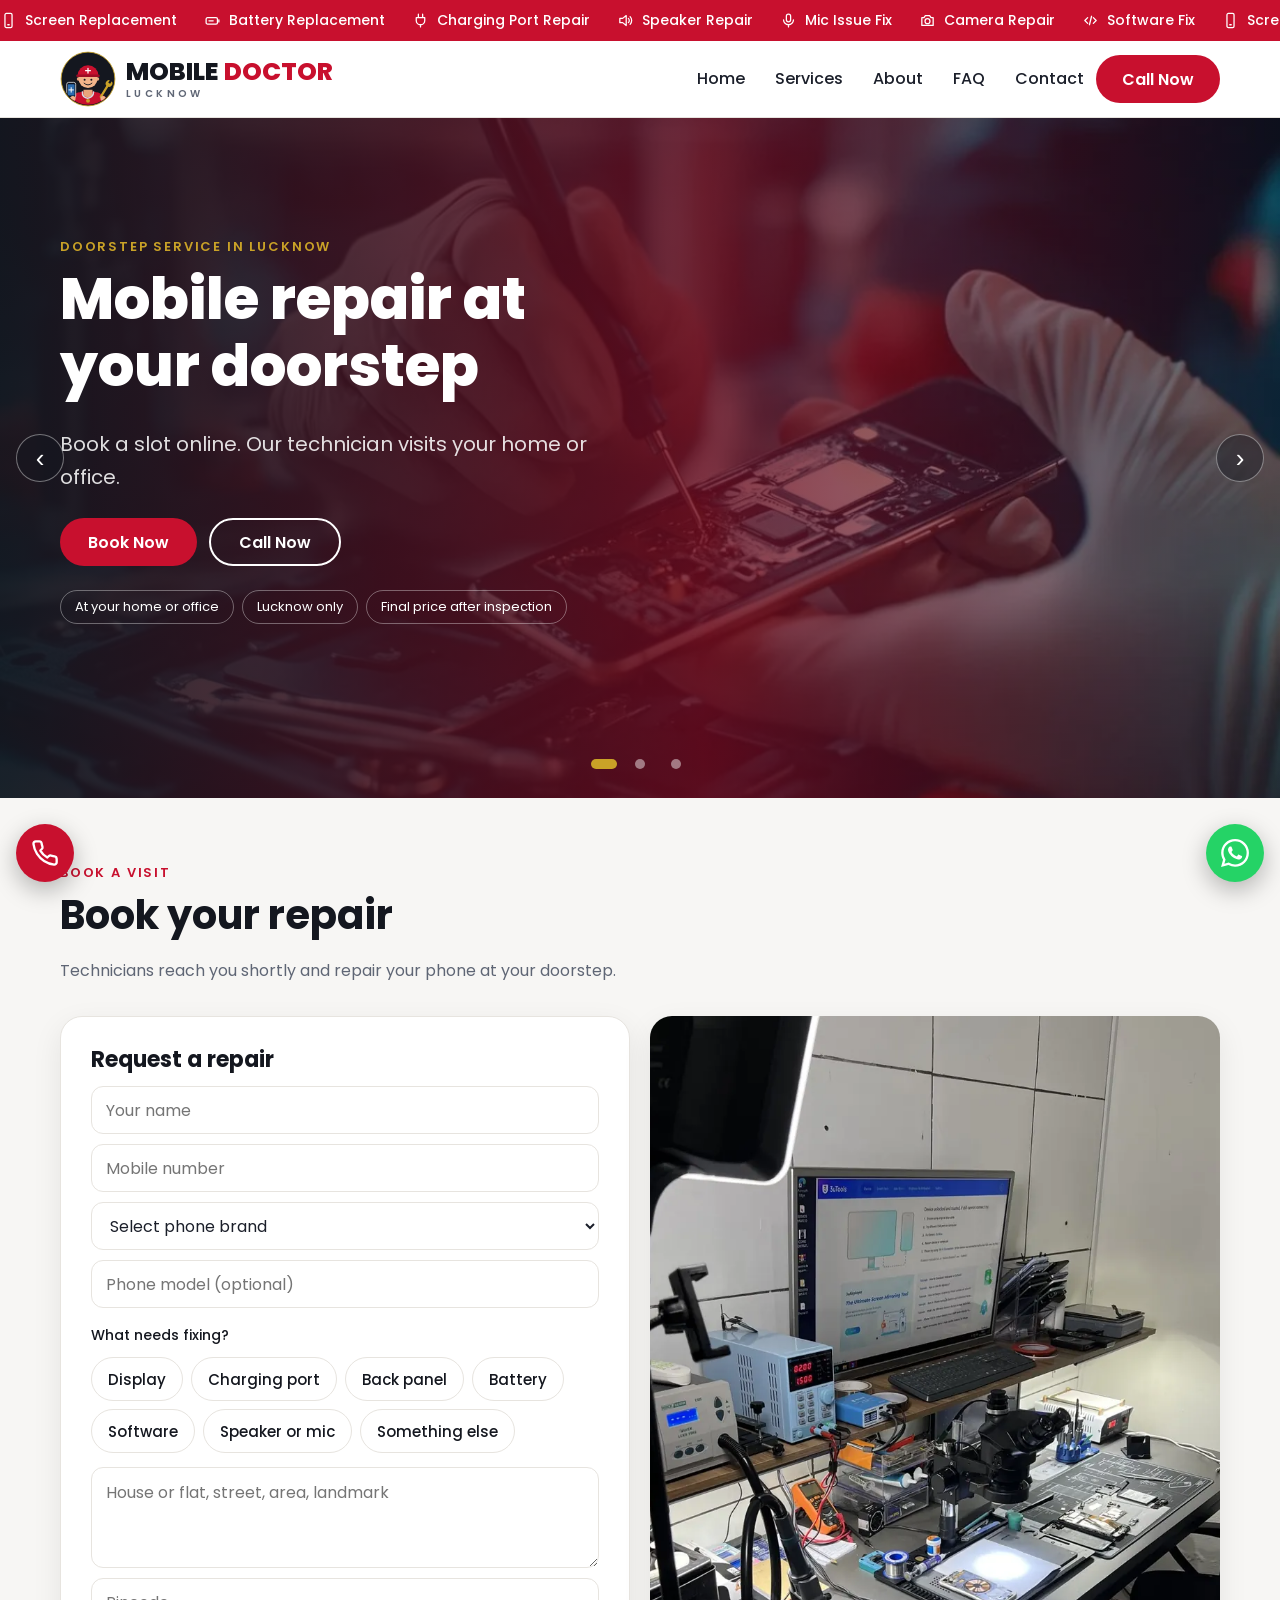
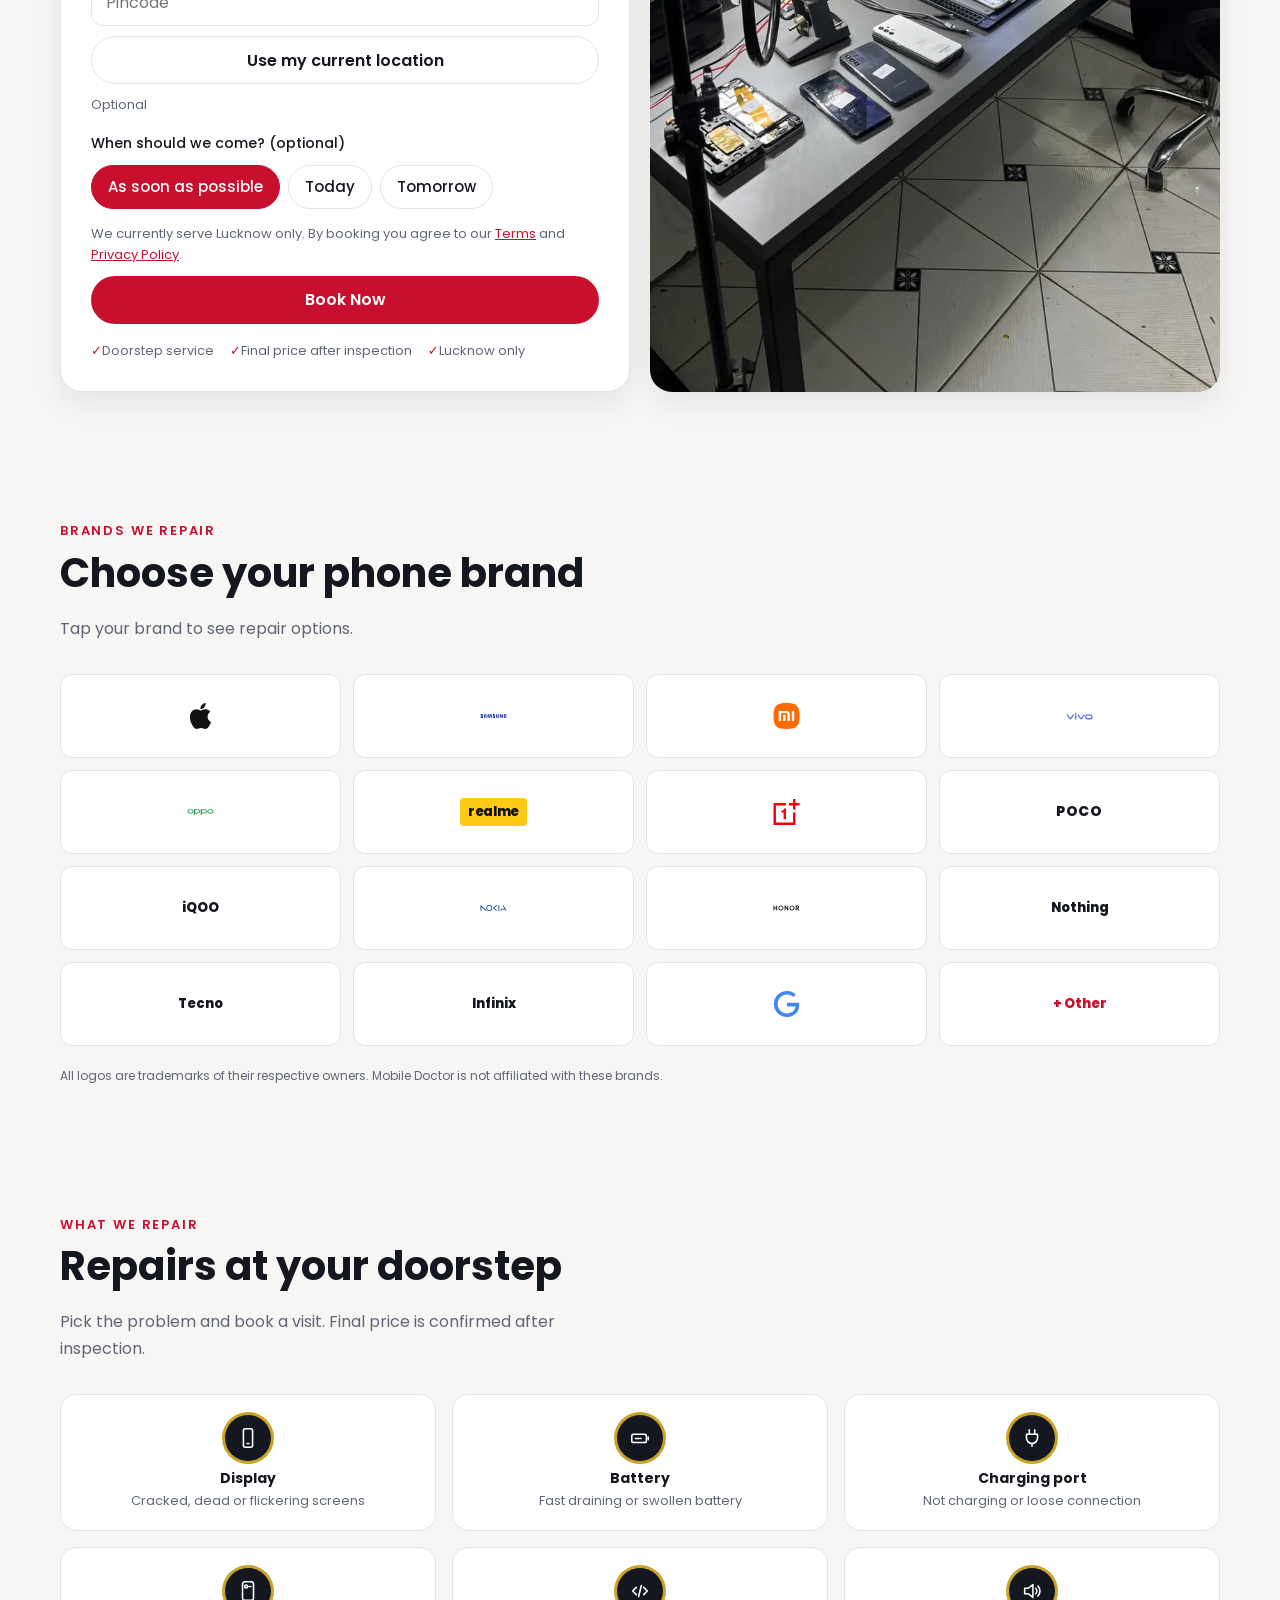
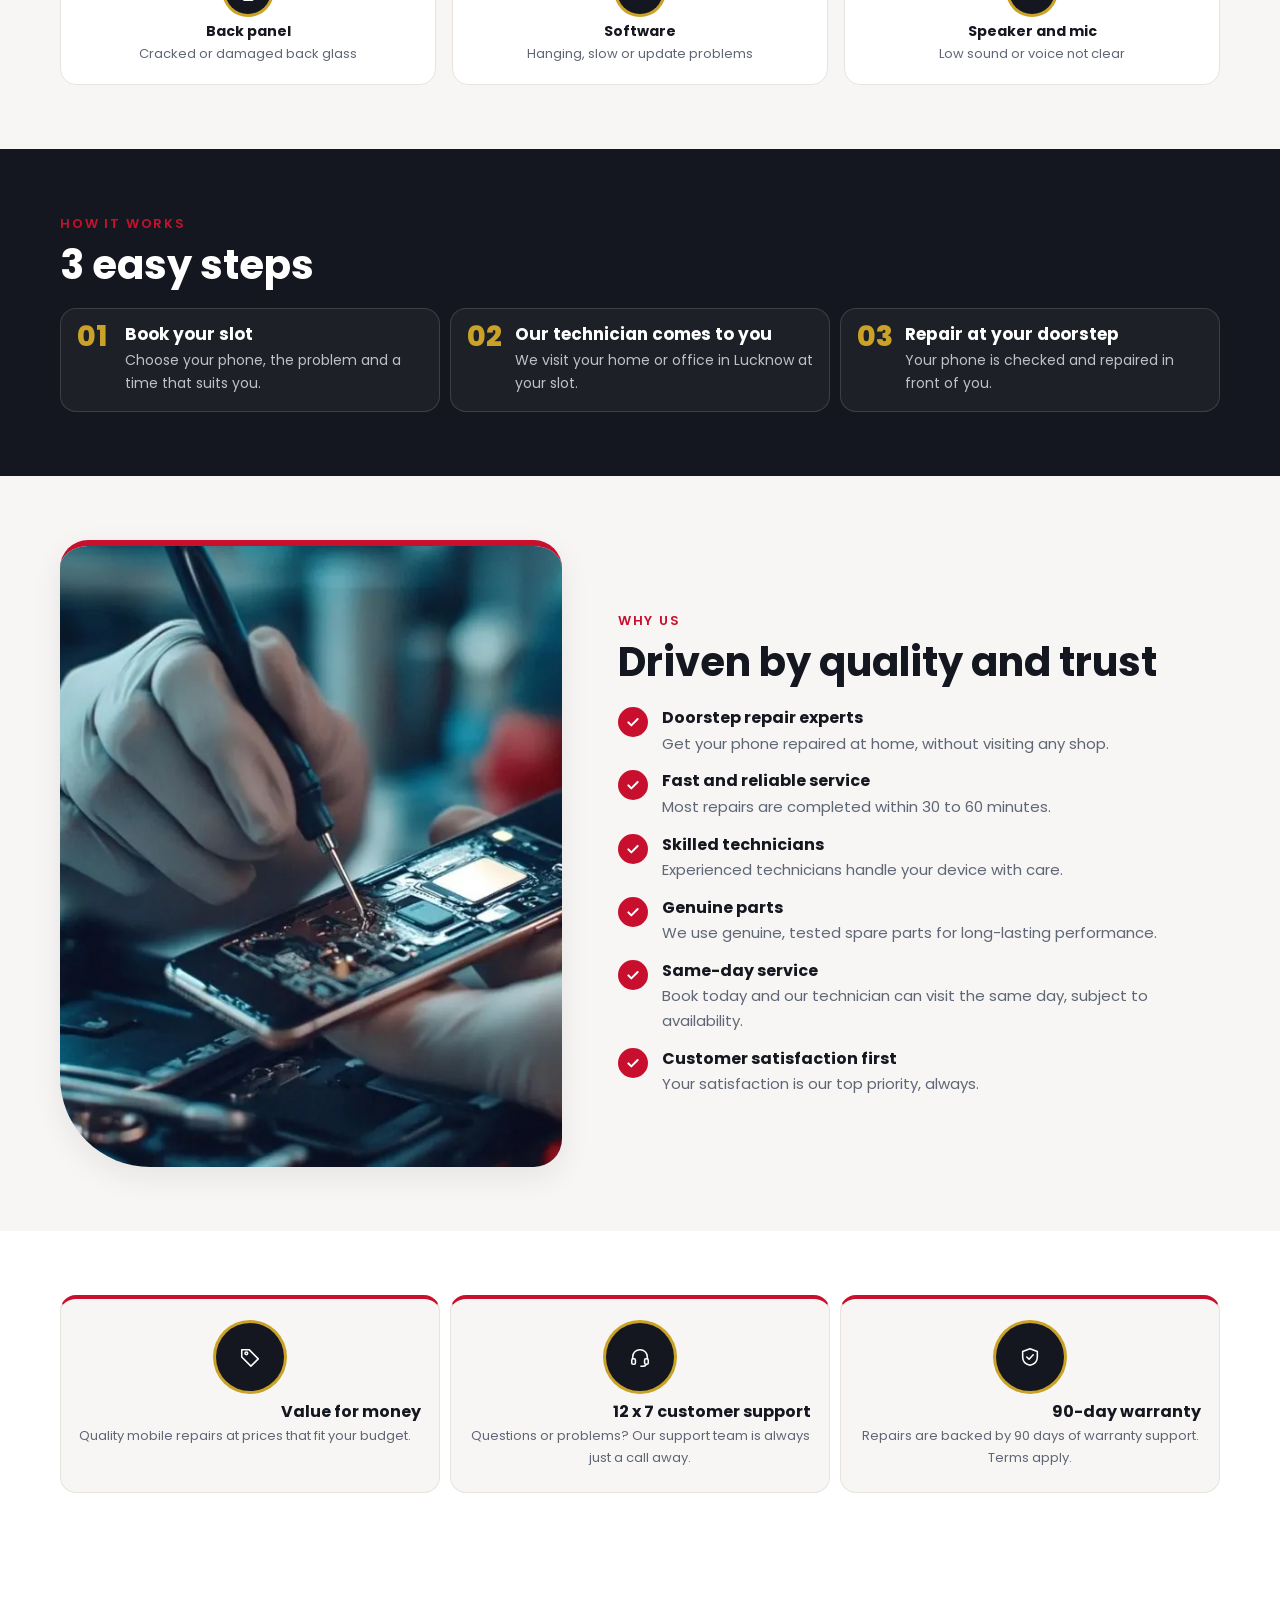
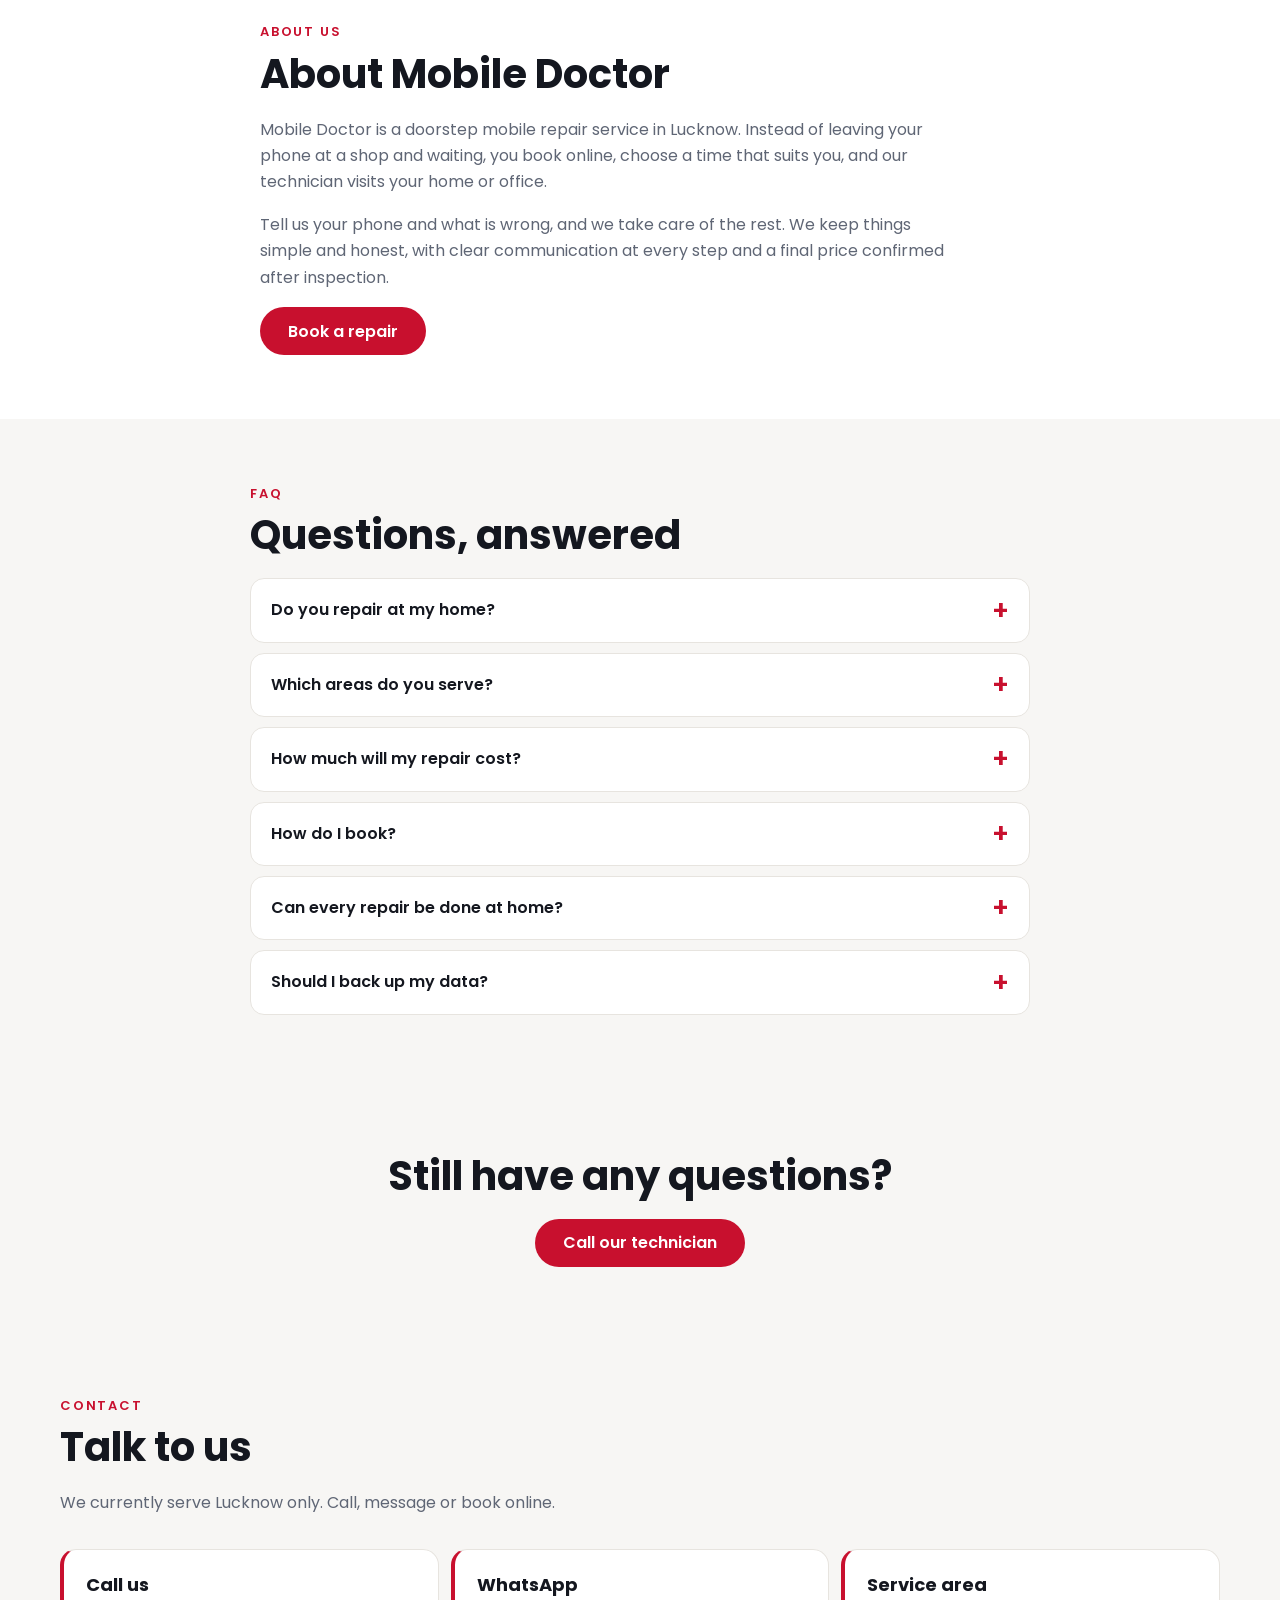
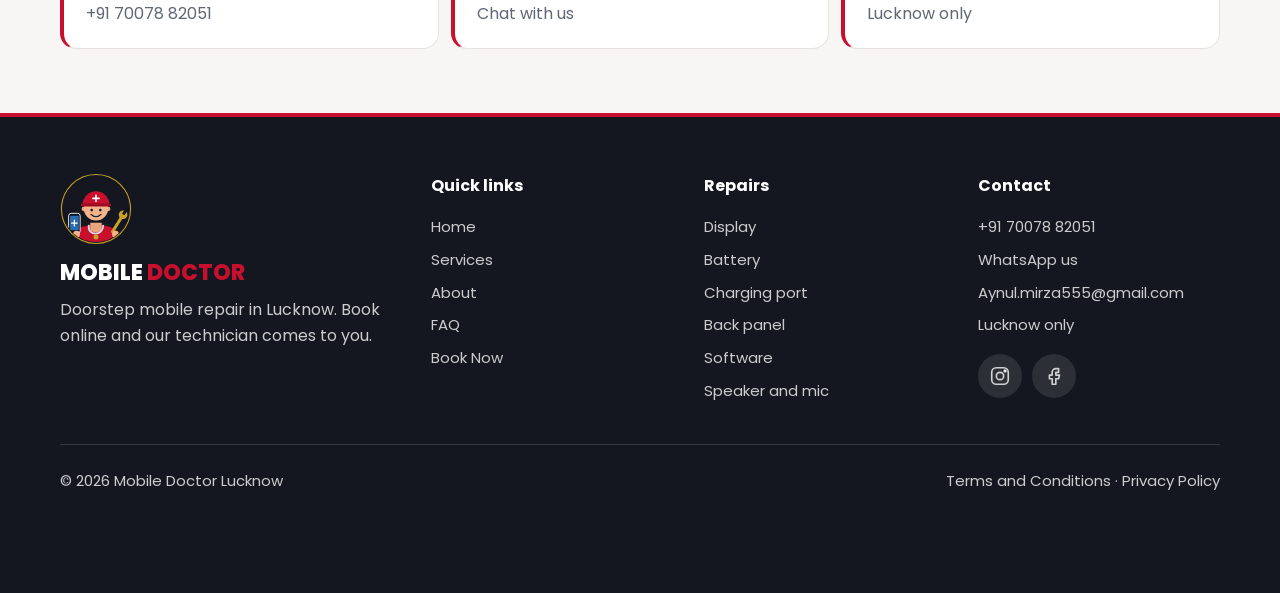
==== index.html @ 59cc9b79 "Compact professional home layout, form below hero" ====
<!doctype html>
<html lang="en">
<head>
<meta charset="utf-8">
<meta name="viewport" content="width=device-width, initial-scale=1, viewport-fit=cover">
<title>Mobile Doctor Lucknow | Doorstep Mobile Repair</title>
<meta name="description" content="Doorstep mobile repair in Lucknow. Book a technician to your home or office.">
<meta name="theme-color" content="#C8102E">
<link rel="icon" href="assets/img/favicon.svg" type="image/svg+xml">
<link rel="preconnect" href="https://fonts.googleapis.com">
<link rel="preconnect" href="https://fonts.gstatic.com" crossorigin>
<link href="https://fonts.googleapis.com/css2?family=Poppins:wght@400;500;600;700;800&display=swap" rel="stylesheet">
<link rel="stylesheet" href="assets/css/base.css">
<link rel="stylesheet" href="assets/css/header.css">
<link rel="stylesheet" href="assets/css/hero.css">
<link rel="stylesheet" href="assets/css/brands.css">
<link rel="stylesheet" href="assets/css/about.css">
<link rel="stylesheet" href="assets/css/float.css">
<link rel="stylesheet" href="assets/css/services.css">
<link rel="stylesheet" href="assets/css/ui.css">
<link rel="stylesheet" href="assets/css/more.css">
<link rel="stylesheet" href="assets/css/footer.css">
<link rel="stylesheet" href="assets/css/trust.css">
<link rel="stylesheet" href="assets/css/bookbox.css">
<link rel="stylesheet" href="assets/css/book.css">
<link rel="stylesheet" href="assets/css/compact.css">
<!--CSS-->
<script>if("scrollRestoration"in history)history.scrollRestoration="manual";</script>
</head>
<body>
<div class="progress" id="prog"></div>
<div class="ticker" aria-hidden="true"><div class="ticker-track"><!--TICKER--><span><svg viewBox="0 0 24 24" fill="none" stroke="currentColor" stroke-width="1.8" stroke-linecap="round" stroke-linejoin="round" aria-hidden="true"><rect x="7" y="2" width="10" height="20" rx="2"/><path d="M11 18h2"/></svg>Screen Replacement</span><span><svg viewBox="0 0 24 24" fill="none" stroke="currentColor" stroke-width="1.8" stroke-linecap="round" stroke-linejoin="round" aria-hidden="true"><rect x="3" y="8" width="16" height="9" rx="2"/><path d="M21 11v3M7 12.5h6"/></svg>Battery Replacement</span><span><svg viewBox="0 0 24 24" fill="none" stroke="currentColor" stroke-width="1.8" stroke-linecap="round" stroke-linejoin="round" aria-hidden="true"><path d="M9 3v5M15 3v5M6 8h12v4a6 6 0 0 1-12 0zM12 18v3"/></svg>Charging Port Repair</span><span><svg viewBox="0 0 24 24" fill="none" stroke="currentColor" stroke-width="1.8" stroke-linecap="round" stroke-linejoin="round" aria-hidden="true"><path d="M4 9v6h4l5 4V5L8 9zM16 9a4 4 0 0 1 0 6M18.5 6.5a8 8 0 0 1 0 11"/></svg>Speaker Repair</span><span><svg viewBox="0 0 24 24" fill="none" stroke="currentColor" stroke-width="1.8" stroke-linecap="round" stroke-linejoin="round" aria-hidden="true"><rect x="9" y="3" width="6" height="11" rx="3"/><path d="M5 11a7 7 0 0 0 14 0M12 18v3"/></svg>Mic Issue Fix</span><span><svg viewBox="0 0 24 24" fill="none" stroke="currentColor" stroke-width="1.8" stroke-linecap="round" stroke-linejoin="round" aria-hidden="true"><path d="M4 8h3l2-3h6l2 3h3v11H4z"/><circle cx="12" cy="13" r="3.5"/></svg>Camera Repair</span><span><svg viewBox="0 0 24 24" fill="none" stroke="currentColor" stroke-width="1.8" stroke-linecap="round" stroke-linejoin="round" aria-hidden="true"><path d="M8 8l-4 4 4 4M16 8l4 4-4 4M13.5 6l-3 12"/></svg>Software Fix</span><span><svg viewBox="0 0 24 24" fill="none" stroke="currentColor" stroke-width="1.8" stroke-linecap="round" stroke-linejoin="round" aria-hidden="true"><rect x="7" y="2" width="10" height="20" rx="2"/><path d="M11 18h2"/></svg>Screen Replacement</span><span><svg viewBox="0 0 24 24" fill="none" stroke="currentColor" stroke-width="1.8" stroke-linecap="round" stroke-linejoin="round" aria-hidden="true"><rect x="3" y="8" width="16" height="9" rx="2"/><path d="M21 11v3M7 12.5h6"/></svg>Battery Replacement</span><span><svg viewBox="0 0 24 24" fill="none" stroke="currentColor" stroke-width="1.8" stroke-linecap="round" stroke-linejoin="round" aria-hidden="true"><path d="M9 3v5M15 3v5M6 8h12v4a6 6 0 0 1-12 0zM12 18v3"/></svg>Charging Port Repair</span><span><svg viewBox="0 0 24 24" fill="none" stroke="currentColor" stroke-width="1.8" stroke-linecap="round" stroke-linejoin="round" aria-hidden="true"><path d="M4 9v6h4l5 4V5L8 9zM16 9a4 4 0 0 1 0 6M18.5 6.5a8 8 0 0 1 0 11"/></svg>Speaker Repair</span><span><svg viewBox="0 0 24 24" fill="none" stroke="currentColor" stroke-width="1.8" stroke-linecap="round" stroke-linejoin="round" aria-hidden="true"><rect x="9" y="3" width="6" height="11" rx="3"/><path d="M5 11a7 7 0 0 0 14 0M12 18v3"/></svg>Mic Issue Fix</span><span><svg viewBox="0 0 24 24" fill="none" stroke="currentColor" stroke-width="1.8" stroke-linecap="round" stroke-linejoin="round" aria-hidden="true"><path d="M4 8h3l2-3h6l2 3h3v11H4z"/><circle cx="12" cy="13" r="3.5"/></svg>Camera Repair</span><span><svg viewBox="0 0 24 24" fill="none" stroke="currentColor" stroke-width="1.8" stroke-linecap="round" stroke-linejoin="round" aria-hidden="true"><path d="M8 8l-4 4 4 4M16 8l4 4-4 4M13.5 6l-3 12"/></svg>Software Fix</span><!--/TICKER--></div></div>
<header class="site-header"><div class="container bar">
<div class="brand"><button class="logo-btn" id="logoBtn" aria-label="View logo"><img src="assets/img/logo.svg" alt="Mobile Doctor Lucknow logo" width="56" height="56"></button><a href="./" class="wordmark" aria-label="Mobile Doctor Lucknow home"><b>MOBILE <em>DOCTOR</em></b><small>LUCKNOW</small></a></div>
<nav id="nav" class="nav" aria-label="Main"><a href="./">Home</a><a href="#services">Services</a><a href="#about">About</a><a href="#faq">FAQ</a><a href="#contact">Contact</a></nav>
<a class="btn btn-primary call" data-call href="#">Call Now</a>
<button class="menu-btn" id="menu" aria-label="Menu" aria-expanded="false">&#9776;</button>
</div></header>
<main><section class="hero" id="hero" aria-label="Highlights"><div class="hero-track"><div class="slide"><img src="assets/img/repair-hands.webp" alt="" fetchpriority="high"><div class="container slide-copy"><span class="eyebrow">Doorstep service in Lucknow</span><h1>Mobile repair at your doorstep</h1><p>Book a slot online. Our technician visits your home or office.</p><div class="cta"><a class="btn btn-primary" href="./#book">Book Now</a><a class="btn btn-line" data-call href="#">Call Now</a></div><ul class="chips"><li>At your home or office</li><li>Lucknow only</li><li>Final price after inspection</li></ul></div></div><div class="slide"><img src="assets/img/cracked-screen.webp" alt=""><div class="container slide-copy"><span class="eyebrow">Screen and display</span><h2>Cracked screen? We come to you</h2><p>Tell us your phone and the problem, then pick a time that suits you.</p><div class="cta"><a class="btn btn-primary" href="./#book">Book Now</a><a class="btn btn-line" data-call href="#">Call Now</a></div></div></div><div class="slide"><img src="assets/img/tools-mat.webp" alt=""><div class="container slide-copy"><span class="eyebrow">Battery, charging and more</span><h2>Battery, charging port, speaker and mic</h2><p>Describe the issue and our technician will check it at your door.</p><div class="cta"><a class="btn btn-primary" href="./#book">Book Now</a><a class="btn btn-line" data-call href="#">Call Now</a></div></div></div></div><button class="hero-nav prev" aria-label="Previous">&#8249;</button><button class="hero-nav next" aria-label="Next">&#8250;</button><div class="hero-dots"></div></section>
<!--S:bookbox--><section class="section hb-sec" id="book"><div class="container"><span class="eyebrow">Book a visit</span><h2>Book your repair</h2><p class="lead">Technicians reach you shortly and repair your phone at your doorstep.</p><div class="hb"><div class="hb-form" id="bookPage"></div><img src="assets/img/tools-mat.webp" alt="Phone repair tools on a work mat" loading="lazy"></div><script type="module" src="assets/js/book.js"></script></div></section><!--/S:bookbox-->
<section class="section" id="brands"><div class="container"><span class="eyebrow">Brands we repair</span><h2>Choose your phone brand</h2><p class="lead">Tap your brand to see repair options.</p><div class="brand-grid"><a class="brand-tile" href="brand.html?b=apple" aria-label="Apple repair"><svg class="bl" viewBox="0 0 24 24" fill="#111111" role="img" aria-label="Apple"><path d="M12.152 6.896c-.948 0-2.415-1.078-3.96-1.04-2.04.027-3.91 1.183-4.961 3.014-2.117 3.675-.546 9.103 1.519 12.09 1.013 1.454 2.208 3.09 3.792 3.039 1.52-.065 2.09-.987 3.935-.987 1.831 0 2.35.987 3.96.948 1.637-.026 2.676-1.48 3.676-2.948 1.156-1.688 1.636-3.325 1.662-3.415-.039-.013-3.182-1.221-3.22-4.857-.026-3.04 2.48-4.494 2.597-4.559-1.429-2.09-3.623-2.324-4.39-2.376-2-.156-3.675 1.09-4.61 1.09zM15.53 3.83c.843-1.012 1.4-2.427 1.245-3.83-1.207.052-2.662.805-3.532 1.818-.78.896-1.454 2.338-1.273 3.714 1.338.104 2.715-.688 3.559-1.701"/></svg></a><a class="brand-tile" href="brand.html?b=samsung" aria-label="Samsung repair"><svg class="bl" viewBox="0 0 24 24" fill="#1428A0" role="img" aria-label="Samsung"><path d="M19.8166 10.2808l.0459 2.6934h-.023l-.7793-2.6934h-1.2837v3.3925h.8481l-.0458-2.785h.023l.8366 2.785h1.2264v-3.3925zm-16.149 0l-.6418 3.427h.9284l.4699-3.1175h.0229l.4585 3.1174h.9169l-.6304-3.4269zm5.1805 0l-.424 2.6132h-.023l-.424-2.6132H6.5788l-.0688 3.427h.8596l.023-3.0832h.0114l.573 3.0831h.8711l.5731-3.083h.023l.0228 3.083h.8596l-.0802-3.4269zm-7.2664 2.4527c.0343.0802.0229.1949.0114.2522-.0229.1146-.1031.2292-.3324.2292-.2177 0-.3438-.126-.3438-.3095v-.3323H0v.2636c0 .7679.6074.9971 1.2493.9971.6189 0 1.1346-.2178 1.2149-.7794.0458-.298.0114-.4928 0-.5616-.1605-.722-1.467-.9283-1.5588-1.3295-.0114-.0688-.0114-.1375 0-.1834.023-.1146.1032-.2292.3095-.2292.2063 0 .321.126.321.3095v.2063h.8595v-.2407c0-.745-.6762-.8596-1.1576-.8596-.6074 0-1.1117.2063-1.2034.7564-.023.149-.0344.2866.0114.4585.1376.7106 1.364.9169 1.5358 1.3524m11.152 0c.0343.0803.0228.1834.0114.2522-.023.1146-.1032.2292-.3324.2292-.2178 0-.3438-.126-.3438-.3095v-.3323h-.917v.2636c0 .7564.596.9857 1.2379.9857.6189 0 1.1232-.2063 1.2034-.7794.0459-.298.0115-.4814 0-.5616-.1375-.7106-1.4327-.9284-1.5243-1.318-.0115-.0688-.0115-.1376 0-.1835.0229-.1146.1031-.2292.3094-.2292.1948 0 .321.126.321.3095v.2063h.848v-.2407c0-.745-.6647-.8596-1.146-.8596-.6075 0-1.1004.1948-1.192.7564-.023.149-.023.2866.0114.4585.1376.7106 1.341.9054 1.513 1.3524m2.8882.4585c.2407 0 .3094-.1605.3323-.2522.0115-.0343.0115-.0917.0115-.126v-2.533h.871v2.4642c0 .0688 0 .1948-.0114.2292-.0573.6419-.5616.8482-1.192.8482-.6303 0-1.1346-.2063-1.192-.8482 0-.0344-.0114-.1604-.0114-.2292v-2.4642h.871v2.533c0 .0458 0 .0916.0115.126 0 .0917.0688.2522.3095.2522m7.1518-.0344c.2522 0 .3324-.1605.3553-.2522.0115-.0343.0115-.0917.0115-.126v-.4929h-.3553v-.5043H24v.917c0 .0687 0 .1145-.0115.2292-.0573.6303-.596.8481-1.2034.8481-.6075 0-1.1461-.2178-1.2034-.8481-.0115-.1147-.0115-.1605-.0115-.2293v-1.444c0-.0574.0115-.172.0115-.2293.0802-.6419.596-.8482 1.2034-.8482s1.1347.2063 1.2034.8482c.0115.1031.0115.2292.0115.2292v.1146h-.8596v-.1948s0-.0803-.0115-.1261c-.0114-.0802-.0802-.2521-.3438-.2521-.2521 0-.321.1604-.3438.2521-.0115.0458-.0115.1032-.0115.1605v1.5702c0 .0458 0 .0916.0115.126 0 .0917.0917.2522.3323.2522"/></svg></a><a class="brand-tile" href="brand.html?b=xiaomi" aria-label="Xiaomi / Redmi repair"><svg class="bl" viewBox="0 0 24 24" fill="#FF6900" role="img" aria-label="Xiaomi / Redmi"><path d="M12 0C8.016 0 4.756.255 2.493 2.516.23 4.776 0 8.033 0 12.012c0 3.98.23 7.235 2.494 9.497C4.757 23.77 8.017 24 12 24c3.983 0 7.243-.23 9.506-2.491C23.77 19.247 24 15.99 24 12.012c0-3.984-.233-7.243-2.502-9.504C19.234.252 15.978 0 12 0zM4.906 7.405h5.624c1.47 0 3.007.068 3.764.827.746.746.827 2.233.83 3.676v4.54a.15.15 0 0 1-.152.147h-1.947a.15.15 0 0 1-.152-.148V11.83c-.002-.806-.048-1.634-.464-2.051-.358-.36-1.026-.441-1.72-.458H7.158a.15.15 0 0 0-.151.147v6.98a.15.15 0 0 1-.152.148H4.906a.15.15 0 0 1-.15-.148V7.554a.15.15 0 0 1 .15-.149zm12.131 0h1.949a.15.15 0 0 1 .15.15v8.892a.15.15 0 0 1-.15.148h-1.949a.15.15 0 0 1-.151-.148V7.554a.15.15 0 0 1 .151-.149zM8.92 10.948h2.046c.083 0 .15.066.15.147v5.352a.15.15 0 0 1-.15.148H8.92a.15.15 0 0 1-.152-.148v-5.352a.15.15 0 0 1 .152-.147Z"/></svg></a><a class="brand-tile" href="brand.html?b=vivo" aria-label="Vivo repair"><svg class="bl" viewBox="0 0 24 24" fill="#415FFF" role="img" aria-label="Vivo"><path d="M19.604 14.101c-1.159 0-1.262-.95-1.262-1.24 0-.29.103-1.242 1.262-1.242h2.062c1.16 0 1.263.951 1.263 1.242 0 .29-.104 1.24-1.263 1.24m-2.062-3.527c-2.142 0-2.333 1.752-2.333 2.287 0 .535.19 2.286 2.333 2.286h2.062c2.143 0 2.334-1.751 2.334-2.286 0-.535-.19-2.287-2.334-2.287m-5.477.107c-.286 0-.345.05-.456.213-.11.164-2.022 3.082-2.022 3.082-.06.09-.126.126-.206.126-.08 0-.145-.036-.206-.126 0 0-1.912-2.918-2.022-3.082-.11-.164-.17-.213-.456-.213h-.668c-.154 0-.224.12-.127.267l2.283 3.467c.354.521.614.732 1.196.732s.842-.21 1.196-.732l2.284-3.467c.096-.146.026-.267-.128-.267m-8.876.284c0-.203.08-.284.283-.284h.505c.203 0 .283.08.283.283v3.9c0 .202-.08.283-.283.283h-.505c-.203 0-.283-.08-.283-.283zm-1.769-.285c-.287 0-.346.05-.456.213-.11.164-2.022 3.082-2.022 3.082-.061.09-.126.126-.206.126-.08 0-.145-.036-.206-.126 0 0-1.912-2.918-2.023-3.082-.11-.164-.169-.213-.455-.213H.175c-.171 0-.224.12-.127.267l2.283 3.467c.355.521.615.732 1.197.732.582 0 .842-.21 1.196-.732l2.283-3.467c.097-.146.044-.267-.127-.267m1.055-.893c-.165-.164-.165-.295 0-.46l.351-.351c.165-.165.296-.165.46 0l.352.351c.165.165.165.296 0 .46l-.352.352c-.164.165-.295.165-.46 0z"/></svg></a><a class="brand-tile" href="brand.html?b=oppo" aria-label="Oppo repair"><svg class="bl" viewBox="0 0 24 24" fill="#1D8E4B" role="img" aria-label="Oppo"><path d="M2.85 12.786h-.001C1.639 12.774.858 12.2.858 11.321s.781-1.452 1.99-1.465c1.21.013 1.992.588 1.992 1.465s-.782 1.453-1.99 1.465zm.034-3.638h-.073C1.156 9.175 0 10.068 0 11.32s1.156 2.147 2.811 2.174h.073c1.655-.027 2.811-.921 2.811-2.174S4.54 9.175 2.885 9.148zm18.27 3.638c-1.21-.012-1.992-.587-1.992-1.465s.782-1.452 1.991-1.465c1.21.013 1.991.588 1.991 1.465s-.781 1.453-1.99 1.465zm.035-3.638h-.073c-1.655.027-2.811.92-2.811 2.173s1.156 2.147 2.81 2.174h.074C22.844 13.468 24 12.574 24 11.32s-1.156-2.146-2.811-2.173zm-6.126 3.638c-1.21-.012-1.99-.587-1.99-1.465s.78-1.452 1.99-1.465c1.21.013 1.991.588 1.991 1.465s-.781 1.453-1.99 1.465zm.036-3.638h-.073c-.789.013-1.464.222-1.955.574v-.37h-.857v5.5h.857v-1.931c.49.351 1.166.56 1.954.574h.074c1.655-.027 2.81-.921 2.81-2.174s-1.155-2.146-2.81-2.173zm-6.144 3.638c-1.21-.012-1.99-.587-1.99-1.465s.78-1.452 1.99-1.465c1.21.013 1.991.588 1.991 1.465s-.781 1.453-1.99 1.465zm.037-3.638H8.92c-.789.013-1.464.222-1.955.574v-.37h-.856v5.5h.856v-1.931c.491.351 1.166.56 1.955.574a3.728 3.728 0 0 0 .073 0c1.655-.027 2.811-.921 2.811-2.174s-1.156-2.146-2.81-2.173z"/></svg></a><a class="brand-tile" href="brand.html?b=realme" aria-label="Realme repair"><span class="tx realme">realme</span></a><a class="brand-tile" href="brand.html?b=oneplus" aria-label="OnePlus repair"><svg class="bl" viewBox="0 0 24 24" fill="#F5010C" role="img" aria-label="OnePlus"><path d="M0 3.74V24h20.26V12.428h-2.256v9.317H2.254V5.995h9.318V3.742zM18.004 0v3.74h-3.758v2.256h3.758v3.758h2.255V5.996H24V3.74h-3.758V0zm-6.45 18.756V8.862H9.562c0 .682-.228 1.189-.577 1.504-.367.297-.91.437-1.556.437h-.245v1.625h2.133v6.31h2.237z"/></svg></a><a class="brand-tile" href="brand.html?b=poco" aria-label="POCO repair"><span class="tx poco">POCO</span></a><a class="brand-tile" href="brand.html?b=iqoo" aria-label="iQOO repair"><span class="tx">iQOO</span></a><a class="brand-tile" href="brand.html?b=nokia" aria-label="Nokia repair"><svg class="bl" viewBox="0 0 24 24" fill="#124191" role="img" aria-label="Nokia"><path d="M16.59 9.348v5.304h.796V9.348Zm-8.497-.09c-1.55 0-2.752 1.127-2.752 2.742 0 1.687 1.202 2.742 2.752 2.742 1.55 0 2.754-1.055 2.751-2.742a2.72 2.72 0 0 0-2.751-2.742ZM10.05 12c0 1.195-.876 1.987-1.957 1.987-1.082 0-1.958-.792-1.958-1.987 0-1.174.876-1.987 1.958-1.987 1.08 0 1.957.813 1.957 1.987zM0 9.176v5.476h.812v-3.619l4.218 3.79v-1.135zM11.442 12l2.952 2.652h1.184L12.622 12l2.956-2.652h-1.184ZM24 14.652h-.875l-.64-1.175h-2.898l-.64 1.175h-.875l1.06-1.958h2.937l-1.465-2.72.432-.798Z"/></svg></a><a class="brand-tile" href="brand.html?b=honor" aria-label="Honor repair"><svg class="bl" viewBox="0 0 24 24" fill="#111111" role="img" aria-label="Honor"><path d="M2.601 9.753v1.823H.807V9.753H0v4.498h.807v-1.874h1.794v1.874h.807V9.753h-.807Zm18.671.801h.898c.369 0 .667.297.667.662a.665.665 0 0 1-.667.663h-.898v-1.325Zm-.806-.801v4.498h.806v-2.002l1.68 2.002H24l-1.376-1.64a1.462 1.462 0 0 0-.444-2.858h-1.716.002Zm-7.63-.014v2.807l-1.959-2.807h-.644v4.498h.807v-2.82l1.968 2.82h.633V9.739h-.805Zm-7.532 2.26c0-.832.68-1.506 1.517-1.506A1.51 1.51 0 0 1 8.337 12c0 .832-.679 1.506-1.516 1.506-.403 0-.789-.159-1.073-.441A1.504 1.504 0 0 1 5.304 12v-.001ZM4.497 12c0 .933.566 1.774 1.434 2.132.869.357 1.868.16 2.533-.5.664-.66.863-1.653.503-2.515a2.324 2.324 0 0 0-2.146-1.425 2.316 2.316 0 0 0-2.323 2.307L4.497 12Zm11.04-.001a1.513 1.513 0 0 1 1.518-1.506c.838 0 1.516.675 1.516 1.507a1.513 1.513 0 0 1-1.518 1.506c-.402 0-.788-.159-1.072-.441a1.5 1.5 0 0 1-.444-1.066ZM14.73 12c0 .933.566 1.774 1.434 2.132.868.357 1.868.16 2.532-.5.665-.66.864-1.653.504-2.515a2.325 2.325 0 0 0-2.147-1.425 2.316 2.316 0 0 0-2.323 2.307V12Z"/></svg></a><a class="brand-tile" href="brand.html?b=nothing" aria-label="Nothing repair"><span class="tx">Nothing</span></a><a class="brand-tile" href="brand.html?b=tecno" aria-label="Tecno repair"><span class="tx">Tecno</span></a><a class="brand-tile" href="brand.html?b=infinix" aria-label="Infinix repair"><span class="tx">Infinix</span></a><a class="brand-tile" href="brand.html?b=google" aria-label="Google repair"><svg class="bl" viewBox="0 0 24 24" fill="#4285F4" role="img" aria-label="Google"><path d="M12.48 10.92v3.28h7.84c-.24 1.84-.853 3.187-1.787 4.133-1.147 1.147-2.933 2.4-6.053 2.4-4.827 0-8.6-3.893-8.6-8.72s3.773-8.72 8.6-8.72c2.6 0 4.507 1.027 5.907 2.347l2.307-2.307C18.747 1.44 16.133 0 12.48 0 5.867 0 .307 5.387.307 12s5.56 12 12.173 12c3.573 0 6.267-1.173 8.373-3.36 2.16-2.16 2.84-5.213 2.84-7.667 0-.76-.053-1.467-.173-2.053H12.48z"/></svg></a><a class="brand-tile" href="brand.html?b=other" aria-label="Other repair"><span class="tx other">+ Other</span></a></div><p class="fine">All logos are trademarks of their respective owners. Mobile Doctor is not affiliated with these brands.</p></div></section>
<!--S:services--><section class="section" id="services"><div class="container"><span class="eyebrow">What we repair</span><h2>Repairs at your doorstep</h2><p class="lead">Pick the problem and book a visit. Final price is confirmed after inspection.</p><div class="svc-grid"><a class="svc" href="./?repair=display#book"><span class="bd"><svg viewBox="0 0 24 24" aria-hidden="true"><rect x="7" y="2" width="10" height="20" rx="2"/><path d="M11 18h2"/></svg></span><b>Display</b><small>Cracked, dead or flickering screens</small></a><a class="svc" href="./?repair=battery#book"><span class="bd"><svg viewBox="0 0 24 24" aria-hidden="true"><rect x="3" y="8" width="16" height="9" rx="2"/><path d="M21 11v3M7 12.5h6"/></svg></span><b>Battery</b><small>Fast draining or swollen battery</small></a><a class="svc" href="./?repair=charging#book"><span class="bd"><svg viewBox="0 0 24 24" aria-hidden="true"><path d="M9 3v5M15 3v5M6 8h12v4a6 6 0 0 1-12 0zM12 18v3"/></svg></span><b>Charging port</b><small>Not charging or loose connection</small></a><a class="svc" href="./?repair=back-panel#book"><span class="bd"><svg viewBox="0 0 24 24" aria-hidden="true"><rect x="6" y="2" width="12" height="20" rx="2.5"/><circle cx="10" cy="7" r="1.6"/><path d="M13 7h2"/></svg></span><b>Back panel</b><small>Cracked or damaged back glass</small></a><a class="svc" href="./?repair=software#book"><span class="bd"><svg viewBox="0 0 24 24" aria-hidden="true"><path d="M8 8l-4 4 4 4M16 8l4 4-4 4M13.5 6l-3 12"/></svg></span><b>Software</b><small>Hanging, slow or update problems</small></a><a class="svc" href="./?repair=audio#book"><span class="bd"><svg viewBox="0 0 24 24" aria-hidden="true"><path d="M4 9v6h4l5 4V5L8 9zM16 9a4 4 0 0 1 0 6M18.5 6.5a8 8 0 0 1 0 11"/></svg></span><b>Speaker and mic</b><small>Low sound or voice not clear</small></a></div></div></section><!--/S:services-->
<!--S:how--><section class="section how" id="how"><div class="container"><span class="eyebrow">How it works</span><h2>3 easy steps</h2><ol class="steps"><li><h3>Book your slot</h3><p>Choose your phone, the problem and a time that suits you.</p></li><li><h3>Our technician comes to you</h3><p>We visit your home or office in Lucknow at your slot.</p></li><li><h3>Repair at your doorstep</h3><p>Your phone is checked and repaired in front of you.</p></li></ol></div></section><!--/S:how-->
<!--S:why--><section class="section" id="why"><div class="container why-grid"><img src="assets/img/repair-hands.webp" alt="Technician repairing a smartphone" loading="lazy"><div><span class="eyebrow">Why us</span><h2>Driven by quality and trust</h2><ul class="checks"><li><span class="ck"><svg viewBox="0 0 24 24" aria-hidden="true"><path d="M5 12.5l4.5 4.5L19 7.5"/></svg></span><div><b>Doorstep repair experts</b><p>Get your phone repaired at home, without visiting any shop.</p></div></li><li><span class="ck"><svg viewBox="0 0 24 24" aria-hidden="true"><path d="M5 12.5l4.5 4.5L19 7.5"/></svg></span><div><b>Fast and reliable service</b><p>Most repairs are completed within 30 to 60 minutes.</p></div></li><li><span class="ck"><svg viewBox="0 0 24 24" aria-hidden="true"><path d="M5 12.5l4.5 4.5L19 7.5"/></svg></span><div><b>Skilled technicians</b><p>Experienced technicians handle your device with care.</p></div></li><li><span class="ck"><svg viewBox="0 0 24 24" aria-hidden="true"><path d="M5 12.5l4.5 4.5L19 7.5"/></svg></span><div><b>Genuine parts</b><p>We use genuine, tested spare parts for long-lasting performance.</p></div></li><li><span class="ck"><svg viewBox="0 0 24 24" aria-hidden="true"><path d="M5 12.5l4.5 4.5L19 7.5"/></svg></span><div><b>Same-day service</b><p>Book today and our technician can visit the same day, subject to availability.</p></div></li><li><span class="ck"><svg viewBox="0 0 24 24" aria-hidden="true"><path d="M5 12.5l4.5 4.5L19 7.5"/></svg></span><div><b>Customer satisfaction first</b><p>Your satisfaction is our top priority, always.</p></div></li></ul></div></div></section><!--/S:why-->
<!--S:vals--><section class="section vals"><div class="container val-grid"><div class="val"><span class="bd"><svg viewBox="0 0 24 24" aria-hidden="true"><path d="M3 12V4h8l10 10-8 8z"/><circle cx="8" cy="8" r="1.5"/></svg></span><b>Value for money</b><p>Quality mobile repairs at prices that fit your budget.</p></div><div class="val"><span class="bd"><svg viewBox="0 0 24 24" aria-hidden="true"><path d="M4 14v-2a8 8 0 0 1 16 0v2"/><rect x="3" y="14" width="4" height="6" rx="1.5"/><rect x="17" y="14" width="4" height="6" rx="1.5"/><path d="M19 20a4 4 0 0 1-4 2h-2"/></svg></span><b>12 x 7 customer support</b><p>Questions or problems? Our support team is always just a call away.</p></div><div class="val"><span class="bd"><svg viewBox="0 0 24 24" aria-hidden="true"><path d="M12 3l8 3v6c0 5-3.5 8-8 9-4.5-1-8-4-8-9V6z"/><path d="M8.5 12l2.5 2.5 4.5-5"/></svg></span><b>90-day warranty</b><p>Repairs are backed by 90 days of warranty support. Terms apply.</p></div></div></section><!--/S:vals-->
<section class="section about" id="about"><div class="container about-grid"><div class="about-col"><span class="eyebrow">About us</span><h2>About Mobile Doctor</h2><p>Mobile Doctor is a doorstep mobile repair service in Lucknow. Instead of leaving your phone at a shop and waiting, you book online, choose a time that suits you, and our technician visits your home or office.</p><p>Tell us your phone and what is wrong, and we take care of the rest. We keep things simple and honest, with clear communication at every step and a final price confirmed after inspection.</p><a class="btn btn-primary" href="./#book">Book a repair</a></div></div></section>
<!--S:faq--><section class="section" id="faq"><div class="container narrow"><span class="eyebrow">FAQ</span><h2>Questions, answered</h2><div class="faq"><details><summary>Do you repair at my home?</summary><p>Yes. Our technician visits your home or office in Lucknow at the time slot you choose.</p></details><details><summary>Which areas do you serve?</summary><p>We currently serve Lucknow only. Your pincode is checked when you book.</p></details><details><summary>How much will my repair cost?</summary><p>The price depends on your phone model and the problem. The final price is confirmed after inspection, before any work starts.</p></details><details><summary>How do I book?</summary><p>Tap Book Now, choose your phone, the problem, your address and a time slot. You can also call or message us on WhatsApp.</p></details><details><summary>Can every repair be done at home?</summary><p>Many repairs can be done at your doorstep. If your phone needs more work, our technician will tell you the options.</p></details><details><summary>Should I back up my data?</summary><p>Yes. We recommend backing up your phone before the visit.</p></details></div></div></section><!--/S:faq-->
<!--S:callcta--><section class="section call-sec"><div class="container"><h2>Still have any questions?</h2><a class="btn btn-primary" data-call href="#">Call our technician</a></div></section><!--/S:callcta-->
<!--S:contact--><section class="section" id="contact"><div class="container"><span class="eyebrow">Contact</span><h2>Talk to us</h2><p class="lead">We currently serve Lucknow only. Call, message or book online.</p><div class="contact-grid"><a class="contact-card" data-call href="#"><b>Call us</b><span data-phone></span></a><a class="contact-card" data-wa href="#" target="_blank" rel="noopener"><b>WhatsApp</b><span>Chat with us</span></a><div class="contact-card"><b>Service area</b><span>Lucknow only</span></div></div></div></section><!--/S:contact-->
<!--SECTIONS--></main>
<dialog id="logoDlg" class="lightbox" aria-label="Logo"><button class="lb-close" aria-label="Close">&times;</button><img src="assets/img/logo.svg" alt="Mobile Doctor Lucknow logo"></dialog>
<!--S:footer--><footer class="footer" id="footer"><div class="container foot-grid"><div class="foot-brand"><img src="assets/img/logo.svg" width="72" height="72" alt="" loading="lazy"><b>MOBILE <em>DOCTOR</em></b><p>Doorstep mobile repair in Lucknow. Book online and our technician comes to you.</p></div><div><h4>Quick links</h4><a href="./">Home</a><a href="#services">Services</a><a href="#about">About</a><a href="#faq">FAQ</a><a href="./#book">Book Now</a></div><div><h4>Repairs</h4><span>Display</span><span>Battery</span><span>Charging port</span><span>Back panel</span><span>Software</span><span>Speaker and mic</span></div><div><h4>Contact</h4><a data-call data-phone href="#"></a><a data-wa href="#" target="_blank" rel="noopener">WhatsApp us</a><a id="mailLink" href="#" hidden></a><span>Lucknow only</span><div class="soc" id="soc"></div></div></div><div class="container foot-bottom"><span id="yr"></span><span><a href="terms.html">Terms and Conditions</a> &middot; <a href="privacy.html">Privacy Policy</a></span></div></footer><!--/S:footer-->
<!--S:float--><a class="fab fab-call" data-call href="#" aria-label="Call us"><svg viewBox="0 0 24 24" aria-hidden="true"><path d="M22 16.9v3a2 2 0 0 1-2.2 2 19.8 19.8 0 0 1-8.6-3.1 19.5 19.5 0 0 1-6-6A19.8 19.8 0 0 1 2.1 4.2 2 2 0 0 1 4.1 2h3a2 2 0 0 1 2 1.7c.1 1 .4 1.9.7 2.8a2 2 0 0 1-.5 2.1L8 9.9a16 16 0 0 0 6 6l1.3-1.3a2 2 0 0 1 2.1-.4c.9.3 1.8.6 2.8.7a2 2 0 0 1 1.7 2z"/></svg></a><button class="fab fab-wa" id="waFab" aria-label="Chat on WhatsApp"><svg viewBox="0 0 24 24" aria-hidden="true"><path d="M17.472 14.382c-.297-.149-1.758-.867-2.03-.967-.273-.099-.471-.148-.67.15-.197.297-.767.966-.94 1.164-.173.199-.347.223-.644.075-.297-.15-1.255-.463-2.39-1.475-.883-.788-1.48-1.761-1.653-2.059-.173-.297-.018-.458.13-.606.134-.133.298-.347.446-.52.149-.174.198-.298.298-.497.099-.198.05-.371-.025-.52-.075-.149-.669-1.612-.916-2.207-.242-.579-.487-.5-.669-.51-.173-.008-.371-.01-.57-.01-.198 0-.52.074-.792.372-.272.297-1.04 1.016-1.04 2.479 0 1.462 1.065 2.875 1.213 3.074.149.198 2.096 3.2 5.077 4.487.709.306 1.262.489 1.694.625.712.227 1.36.195 1.871.118.571-.085 1.758-.719 2.006-1.413.248-.694.248-1.289.173-1.413-.074-.124-.272-.198-.57-.347m-5.421 7.403h-.004a9.87 9.87 0 01-5.031-1.378l-.361-.214-3.741.982.998-3.648-.235-.374a9.86 9.86 0 01-1.51-5.26c.001-5.45 4.436-9.884 9.888-9.884 2.64 0 5.122 1.03 6.988 2.898a9.825 9.825 0 012.893 6.994c-.003 5.45-4.437 9.884-9.885 9.884m8.413-18.297A11.815 11.815 0 0012.05 0C5.495 0 .16 5.335.157 11.892c0 2.096.547 4.142 1.588 5.945L.057 24l6.305-1.654a11.882 11.882 0 005.683 1.448h.005c6.554 0 11.89-5.335 11.893-11.893a11.821 11.821 0 00-3.48-8.413Z"/></svg></button><div class="wa-pop" id="waPop" hidden role="dialog" aria-label="Chat on WhatsApp"><div class="wa-head"><svg viewBox="0 0 24 24" aria-hidden="true"><path d="M17.472 14.382c-.297-.149-1.758-.867-2.03-.967-.273-.099-.471-.148-.67.15-.197.297-.767.966-.94 1.164-.173.199-.347.223-.644.075-.297-.15-1.255-.463-2.39-1.475-.883-.788-1.48-1.761-1.653-2.059-.173-.297-.018-.458.13-.606.134-.133.298-.347.446-.52.149-.174.198-.298.298-.497.099-.198.05-.371-.025-.52-.075-.149-.669-1.612-.916-2.207-.242-.579-.487-.5-.669-.51-.173-.008-.371-.01-.57-.01-.198 0-.52.074-.792.372-.272.297-1.04 1.016-1.04 2.479 0 1.462 1.065 2.875 1.213 3.074.149.198 2.096 3.2 5.077 4.487.709.306 1.262.489 1.694.625.712.227 1.36.195 1.871.118.571-.085 1.758-.719 2.006-1.413.248-.694.248-1.289.173-1.413-.074-.124-.272-.198-.57-.347m-5.421 7.403h-.004a9.87 9.87 0 01-5.031-1.378l-.361-.214-3.741.982.998-3.648-.235-.374a9.86 9.86 0 01-1.51-5.26c.001-5.45 4.436-9.884 9.888-9.884 2.64 0 5.122 1.03 6.988 2.898a9.825 9.825 0 012.893 6.994c-.003 5.45-4.437 9.884-9.885 9.884m8.413-18.297A11.815 11.815 0 0012.05 0C5.495 0 .16 5.335.157 11.892c0 2.096.547 4.142 1.588 5.945L.057 24l6.305-1.654a11.882 11.882 0 005.683 1.448h.005c6.554 0 11.89-5.335 11.893-11.893a11.821 11.821 0 00-3.48-8.413Z"/></svg><span>WhatsApp</span><button class="wa-x" aria-label="Close">&times;</button></div><div class="wa-body"><div class="wa-msg"><b>Hi, welcome to Mobile Doctor.</b><br>Tell us your phone problem and your area in Lucknow, and we will help you right away.</div><a class="wa-open" data-wa href="#" target="_blank" rel="noopener"><svg viewBox="0 0 24 24" aria-hidden="true"><path d="M17.472 14.382c-.297-.149-1.758-.867-2.03-.967-.273-.099-.471-.148-.67.15-.197.297-.767.966-.94 1.164-.173.199-.347.223-.644.075-.297-.15-1.255-.463-2.39-1.475-.883-.788-1.48-1.761-1.653-2.059-.173-.297-.018-.458.13-.606.134-.133.298-.347.446-.52.149-.174.198-.298.298-.497.099-.198.05-.371-.025-.52-.075-.149-.669-1.612-.916-2.207-.242-.579-.487-.5-.669-.51-.173-.008-.371-.01-.57-.01-.198 0-.52.074-.792.372-.272.297-1.04 1.016-1.04 2.479 0 1.462 1.065 2.875 1.213 3.074.149.198 2.096 3.2 5.077 4.487.709.306 1.262.489 1.694.625.712.227 1.36.195 1.871.118.571-.085 1.758-.719 2.006-1.413.248-.694.248-1.289.173-1.413-.074-.124-.272-.198-.57-.347m-5.421 7.403h-.004a9.87 9.87 0 01-5.031-1.378l-.361-.214-3.741.982.998-3.648-.235-.374a9.86 9.86 0 01-1.51-5.26c.001-5.45 4.436-9.884 9.888-9.884 2.64 0 5.122 1.03 6.988 2.898a9.825 9.825 0 012.893 6.994c-.003 5.45-4.437 9.884-9.885 9.884m8.413-18.297A11.815 11.815 0 0012.05 0C5.495 0 .16 5.335.157 11.892c0 2.096.547 4.142 1.588 5.945L.057 24l6.305-1.654a11.882 11.882 0 005.683 1.448h.005c6.554 0 11.89-5.335 11.893-11.893a11.821 11.821 0 00-3.48-8.413Z"/></svg>Open Chat</a></div></div><!--/S:float-->
<script type="module" src="assets/js/main.js"></script>
</body>
</html>
---- assets/css/base.css ----
:root{--primary:#C8102E;--primary-dark:#8E0A20;--ink:#14171F;--gold:#C9A227;--bg:#F7F6F4;--card:#fff;--text:#1B1F2A;--muted:#5F6675;--line:#E7E4DF;--radius:16px;--shadow:0 10px 30px rgba(20,23,31,.08);--tap:48px;--font:"Poppins",system-ui,-apple-system,"Segoe UI",Roboto,sans-serif}
*,*::before,*::after{box-sizing:border-box}
html{scroll-behavior:smooth;-webkit-text-size-adjust:100%}
body{margin:0;font:400 16px/1.65 var(--font);color:var(--text);background:var(--bg)}
img,svg{max-width:100%;display:block}
a{color:inherit;text-decoration:none}
h1,h2,h3{margin:0 0 .5em;line-height:1.15;color:var(--ink)}
h2{font-size:clamp(26px,4.5vw,40px);font-weight:700}
.container{width:min(100% - 32px,1160px);margin-inline:auto}
.section{padding-block:clamp(48px,8vw,96px)}
.eyebrow{display:block;color:var(--primary);font-weight:600;letter-spacing:.14em;font-size:13px;text-transform:uppercase;margin-bottom:8px}
.lead{color:var(--muted);max-width:56ch;margin:0 0 32px}
.btn{display:inline-flex;align-items:center;justify-content:center;min-height:var(--tap);padding:0 28px;border:0;border-radius:999px;font:600 16px var(--font);cursor:pointer;transition:transform .15s,background .15s}
.btn:hover{transform:translateY(-1px)}
.btn-primary{background:var(--primary);color:#fff}
.btn-primary:hover{background:var(--primary-dark)}
.btn-light{background:#fff;color:var(--ink)}
.btn-line{border:2px solid currentColor;background:transparent}
:focus-visible{outline:3px solid var(--gold);outline-offset:2px}
@media (prefers-reduced-motion:reduce){*{animation:none!important;transition:none!important;scroll-behavior:auto!important}}
---- assets/css/header.css ----
.ticker{background:var(--primary);color:#fff;overflow:hidden;white-space:nowrap;font-size:14px;font-weight:500;padding-top:env(safe-area-inset-top)}
.ticker-track{display:inline-flex;animation:tick 45s linear infinite;padding:9px 0}
.ticker-track span{display:inline-flex;align-items:center;gap:8px;padding-right:44px}
.ticker-track svg{width:17px;height:17px;flex:none}
@keyframes tick{to{transform:translateX(-50%)}}
.site-header{position:sticky;top:0;z-index:50;background:rgba(255,255,255,.96);backdrop-filter:blur(8px);border-bottom:1px solid var(--line)}
.bar{display:flex;align-items:center;gap:12px;min-height:76px}
.brand{display:flex;align-items:center;gap:10px;margin-right:auto}
.brand img{width:56px;height:56px}
.wordmark{display:flex;flex-direction:column;line-height:1}
.wordmark b{font-size:clamp(17px,5vw,25px);font-weight:800;color:var(--ink)}
.wordmark em{font-style:normal;color:var(--primary)}
.wordmark small{font-size:10px;letter-spacing:.34em;color:var(--muted);font-weight:600;margin-top:5px}
.nav{display:none;position:absolute;left:0;right:0;top:100%;background:#fff;padding:6px 16px 14px;flex-direction:column;border-bottom:1px solid var(--line)}
.nav.open{display:flex}
.nav a{padding:13px 0;border-bottom:1px solid var(--line);font-weight:500}
.call{padding:0 18px;font-size:14px}
.menu-btn{background:none;border:0;font-size:28px;min-width:var(--tap);min-height:var(--tap);color:var(--ink)}
@media(min-width:900px){.nav{display:flex;position:static;flex-direction:row;gap:30px;padding:0;border:0}.nav a{border:0;padding:0}.nav a:hover{color:var(--primary)}.menu-btn{display:none}.call{padding:0 26px;font-size:16px}}
.logo-btn{background:none;border:0;padding:0;cursor:zoom-in;border-radius:50%;line-height:0}
.lightbox{border:0;padding:0;background:transparent;max-width:none;max-height:none;margin:auto;overflow:visible}
.lightbox::backdrop{background:rgba(20,23,31,.85);backdrop-filter:blur(6px)}
.lightbox img{width:min(86vw,440px);height:auto;filter:drop-shadow(0 20px 50px rgba(0,0,0,.5))}
.lb-close{position:absolute;top:-8px;right:-8px;width:44px;height:44px;border-radius:50%;border:0;background:#fff;color:var(--ink);font-size:28px;line-height:1;cursor:pointer;z-index:2}
---- assets/css/hero.css ----
.hero{position:relative;overflow:hidden;background:var(--ink);color:#fff}
.hero-track{display:flex;transition:transform .7s cubic-bezier(.65,0,.35,1)}
.slide{position:relative;flex:0 0 100%;display:flex;align-items:center;min-height:clamp(480px,78vh,680px);min-height:clamp(480px,78dvh,680px)}
.slide>img{position:absolute;inset:0;width:100%;height:100%;object-fit:cover}
.slide::before{content:"";position:absolute;inset:0;z-index:1;background:linear-gradient(90deg,rgba(20,23,31,.93) 0%,rgba(110,8,26,.8) 55%,rgba(20,23,31,.4) 100%)}
.slide-copy{position:relative;z-index:2;padding-block:48px 88px}
.slide .eyebrow{color:var(--gold)}
.slide h1,.slide h2{color:#fff;font-size:clamp(30px,6vw,58px);font-weight:800;max-width:16ch}
.slide p{color:rgba(255,255,255,.86);font-size:clamp(16px,2.3vw,20px);max-width:46ch;margin:0 0 24px}
.cta{display:flex;flex-wrap:wrap;gap:12px;margin-bottom:24px}
.slide .btn-line{color:#fff}
.chips{display:flex;flex-wrap:wrap;gap:8px;list-style:none;margin:0;padding:0}
.chips li{border:1px solid rgba(255,255,255,.35);border-radius:999px;padding:5px 14px;font-size:13px}
.hero-nav{display:none;position:absolute;top:50%;transform:translateY(-50%);z-index:3;width:48px;height:48px;border-radius:50%;border:1px solid rgba(255,255,255,.4);background:rgba(20,23,31,.45);color:#fff;font-size:26px;cursor:pointer}
.hero-nav.prev{left:16px}.hero-nav.next{right:16px}
.hero-dots{position:absolute;z-index:3;left:0;right:0;bottom:18px;display:flex;justify-content:center;gap:4px}
.hero-dots button{width:32px;height:32px;border:0;background:none;padding:0;cursor:pointer}
.hero-dots button::after{content:"";display:block;width:10px;height:10px;margin:auto;border-radius:50%;background:rgba(255,255,255,.45)}
.hero-dots button.on::after{background:var(--gold);width:26px;border-radius:6px}
@media(min-width:800px){.hero-nav{display:block}}
---- assets/css/brands.css ----
.brand-grid{display:grid;grid-template-columns:repeat(2,1fr);gap:12px}
.brand-tile{display:flex;align-items:center;justify-content:center;height:112px;padding:20px 24px;background:var(--card);border:1px solid var(--line);border-radius:var(--radius);transition:transform .2s,box-shadow .2s,border-color .2s}
.brand-tile:hover{transform:translateY(-3px);box-shadow:var(--shadow);border-color:var(--primary)}
.brand-tile svg{width:100%;height:56px}
.tx{font-weight:800;font-size:22px;color:var(--ink)}
.tx.realme{background:#FFC915;color:#111;padding:6px 14px;border-radius:4px;font-size:24px;letter-spacing:-.02em}
.tx.poco{letter-spacing:.06em;font-size:28px}
.tx.other{color:var(--primary);font-size:18px}
.fine{margin:20px 0 0;font-size:12px;color:var(--muted)}
@media(min-width:600px){.brand-grid{grid-template-columns:repeat(4,1fr);gap:16px}}
---- assets/css/about.css ----
.about{background:#fff}
.about-grid{display:grid;gap:40px}
.about-col p{color:var(--muted);margin:0 0 16px}
.why{padding-top:32px;border-top:3px solid var(--primary)}
.badges{list-style:none;margin:28px 0 0;padding:0;display:grid;grid-template-columns:repeat(2,1fr);gap:12px}
.badges li{display:flex;flex-direction:column;align-items:center;text-align:center;gap:4px;background:var(--bg);border:1px solid var(--line);border-radius:var(--radius);padding:20px 10px}
.bd{display:grid;place-items:center;width:68px;height:68px;border-radius:50%;background:var(--ink);box-shadow:0 0 0 3px var(--gold);margin-bottom:10px}
.bd svg{width:32px;height:32px;stroke:#fff;fill:none;stroke-width:1.7;stroke-linecap:round;stroke-linejoin:round}
.badges b{color:var(--ink);font-size:15px}
.badges small{color:var(--muted);font-size:12px;line-height:1.35}
@media(min-width:900px){.about-grid{grid-template-columns:1fr 1fr;gap:0}.about-col:first-child{padding-right:56px}.why{padding:0 0 0 56px;border-top:0;border-left:3px solid var(--primary)}.badges{grid-template-columns:repeat(4,1fr)}}
---- assets/css/float.css ----
.fab{position:fixed;bottom:calc(18px + env(safe-area-inset-bottom));z-index:60;width:58px;height:58px;border-radius:50%;display:grid;place-items:center;border:0;cursor:pointer;box-shadow:0 8px 24px rgba(0,0,0,.28);transition:transform .2s}
.fab:hover{transform:scale(1.07)}
.fab svg{width:28px;height:28px}
.fab-call{left:calc(16px + env(safe-area-inset-left));background:var(--primary)}
.fab-call svg{fill:none;stroke:#fff;stroke-width:2;stroke-linecap:round;stroke-linejoin:round}
.fab-wa{right:calc(16px + env(safe-area-inset-right));background:#25D366}
.fab-wa svg{fill:#fff}
.wa-pop{position:fixed;right:16px;bottom:calc(88px + env(safe-area-inset-bottom));z-index:61;width:min(340px,calc(100vw - 32px));background:#fff;border-radius:20px;overflow:hidden;box-shadow:0 18px 50px rgba(0,0,0,.3);animation:pop .3s ease}
.wa-pop[hidden]{display:none}
@keyframes pop{from{opacity:0;transform:translateY(12px)}}
.wa-head{background:#25D366;color:#fff;display:flex;align-items:center;gap:8px;padding:12px 14px;font-weight:700}
.wa-head svg{width:26px;height:26px;fill:#fff}
.wa-x{margin-left:auto;width:38px;height:38px;border-radius:50%;border:0;background:rgba(0,0,0,.25);color:#fff;font-size:22px;cursor:pointer}
.wa-body{background:#ECE5DD;padding:16px}
.wa-msg{background:#fff;border-radius:14px;padding:12px 14px;font-size:15px;line-height:1.5;color:#222}
.wa-open{display:flex;align-items:center;justify-content:center;gap:8px;margin:14px 0 0 auto;width:max-content;background:#25D366;color:#fff;border-radius:999px;padding:0 22px;min-height:48px;font-weight:600}
.wa-open svg{width:22px;height:22px;fill:#fff}
---- assets/css/services.css ----
.svc-grid{display:grid;grid-template-columns:repeat(2,1fr);gap:12px}
.svc{display:flex;flex-direction:column;align-items:center;text-align:center;gap:4px;background:#fff;border:1px solid var(--line);border-radius:var(--radius);padding:24px 14px;transition:transform .2s,box-shadow .2s,border-color .2s}
.svc:hover{transform:translateY(-3px);box-shadow:var(--shadow);border-color:var(--primary)}
.svc b{color:var(--ink);font-size:17px}
.svc small{color:var(--muted);font-size:13px;line-height:1.4}
.how{background:var(--ink)}
.how h2{color:#fff}
.steps{counter-reset:s;display:grid;gap:14px;list-style:none;margin:28px 0 0;padding:0}
.steps li{position:relative;border:1px solid rgba(255,255,255,.14);border-radius:var(--radius);padding:24px 22px 24px 84px;background:rgba(255,255,255,.04)}
.steps li::before{counter-increment:s;content:"0" counter(s);position:absolute;left:22px;top:20px;font-size:38px;font-weight:800;color:var(--gold);line-height:1}
.steps h3{color:#fff;font-size:20px;margin:0 0 4px}
.steps p{margin:0;color:rgba(255,255,255,.72)}
@media(min-width:700px){.svc-grid{grid-template-columns:repeat(3,1fr);gap:16px}.steps{grid-template-columns:repeat(3,1fr);gap:16px}.steps li{padding:76px 24px 28px}.steps li::before{top:22px}}
---- assets/css/ui.css ----
.progress{position:fixed;top:0;left:0;height:3px;width:0;background:linear-gradient(90deg,var(--primary),var(--gold));z-index:100}
.rv{opacity:0;transform:translateY(26px);transition:opacity .7s ease,transform .7s ease}
.rv.in{opacity:1;transform:none}
.slide>img{animation:kb 14s ease-out infinite alternate}
@keyframes kb{to{transform:scale(1.08)}}
---- assets/css/more.css ----
.qb-wrap{position:relative;z-index:5;margin-top:-44px}
.qb{display:grid;gap:10px;background:#fff;border-radius:20px;padding:20px;box-shadow:0 20px 50px rgba(20,23,31,.18)}
.qb h3{margin:0;font-size:20px}
.qb input,.qb select{min-height:var(--tap);padding:0 14px;border:1px solid var(--line);border-radius:12px;font:16px var(--font);background:#fff;color:var(--text)}
.qb input:focus,.qb select:focus{border-color:var(--primary);outline:0;box-shadow:0 0 0 3px rgba(200,16,46,.15)}
.qb-err{margin:0;color:var(--primary);font-size:14px}
.narrow{max-width:780px}
.faq details{background:#fff;border:1px solid var(--line);border-radius:14px;margin-bottom:10px;overflow:hidden}
.faq summary{cursor:pointer;list-style:none;padding:18px 54px 18px 20px;font-weight:600;color:var(--ink);position:relative;min-height:var(--tap)}
.faq summary::-webkit-details-marker{display:none}
.faq summary::after{content:"+";position:absolute;right:20px;top:50%;transform:translateY(-50%);font-size:26px;color:var(--primary);transition:transform .2s}
.faq details[open] summary::after{transform:translateY(-50%) rotate(45deg)}
.faq details[open]{border-color:var(--primary)}
.faq p{margin:0;padding:0 20px 20px;color:var(--muted)}
.contact-grid{display:grid;gap:12px}
.contact-card{display:flex;flex-direction:column;gap:2px;background:#fff;border:1px solid var(--line);border-left:4px solid var(--primary);border-radius:var(--radius);padding:20px 22px;transition:transform .2s,box-shadow .2s}
a.contact-card:hover{transform:translateY(-3px);box-shadow:var(--shadow)}
.contact-card b{color:var(--ink);font-size:18px}
.contact-card span{color:var(--muted)}
@media(min-width:900px){.qb{grid-template-columns:repeat(4,1fr) auto;align-items:center}.qb h3,.qb-err{grid-column:1/-1}.contact-grid{grid-template-columns:repeat(3,1fr)}}
---- assets/css/footer.css ----
.footer{background:var(--ink);color:rgba(255,255,255,.78);padding:56px 0 calc(96px + env(safe-area-inset-bottom));border-top:4px solid var(--primary)}
.foot-grid{display:grid;gap:32px}
.footer h4{color:#fff;margin:0 0 12px;font-size:16px}
.footer a,.footer span{display:block;padding:4px 0;font-size:15px}
.footer a:hover{color:#fff}
.foot-brand b{display:block;color:#fff;font-size:22px;font-weight:800;margin:10px 0 6px}
.foot-brand em{font-style:normal;color:var(--primary)}
.foot-brand p{margin:0;max-width:34ch}
.foot-bottom{display:flex;flex-wrap:wrap;gap:8px 24px;justify-content:space-between;margin-top:36px;padding-top:20px;border-top:1px solid rgba(255,255,255,.14);font-size:13px}
.foot-bottom a{display:inline}
@media(min-width:800px){.foot-grid{grid-template-columns:1.4fr 1fr 1fr 1fr}}
.footer [hidden]{display:none!important}
.soc{display:flex;gap:10px;margin-top:12px}
.footer .soc a{display:flex;align-items:center;justify-content:center;width:44px;height:44px;border-radius:50%;background:rgba(255,255,255,.1);padding:0}
.footer .soc a:hover{background:var(--primary);color:#fff}
.soc svg{width:22px;height:22px;fill:none;stroke:currentColor;stroke-width:1.8;stroke-linecap:round;stroke-linejoin:round}
---- assets/css/trust.css ----
.why-grid{display:grid;gap:28px;align-items:center}
.why-grid>img{width:100%;aspect-ratio:4/5;object-fit:cover;border-radius:28px 28px 28px 90px;border-top:6px solid var(--primary);box-shadow:var(--shadow)}
.checks{list-style:none;margin:0;padding:0;display:grid;gap:16px}
.checks li{display:flex;gap:14px;align-items:flex-start}
.ck{flex:none;display:grid;place-items:center;width:30px;height:30px;margin-top:2px;border-radius:50%;background:var(--primary)}
.ck svg{width:16px;height:16px;fill:none;stroke:#fff;stroke-width:3;stroke-linecap:round;stroke-linejoin:round}
.checks b{display:block;color:var(--ink)}
.checks p{margin:0;font-size:15px;color:var(--muted)}
.vals{background:#fff}
.val-grid{display:grid;gap:14px}
.val{display:flex;flex-direction:column;align-items:center;text-align:center;gap:6px;padding:28px 20px;background:var(--bg);border:1px solid var(--line);border-top:4px solid var(--primary);border-radius:var(--radius)}
.val b{font-size:19px;color:var(--ink)}
.val p{margin:0;color:var(--muted)}
.cta-band{padding:60px 0;text-align:center;color:#fff;background:linear-gradient(120deg,var(--primary-dark),var(--primary))}
.cta-band h2{color:#fff}
.cta-band p{max-width:52ch;margin:0 auto 24px;opacity:.92}
.call-sec{text-align:center}
@media(min-width:800px){.why-grid{grid-template-columns:1fr 1.2fr;gap:56px}.val-grid{grid-template-columns:repeat(3,1fr)}}
---- assets/css/bookbox.css ----
.hb{display:grid;gap:20px;align-items:stretch}
.hb-form{display:grid;gap:10px;align-content:start;padding:clamp(20px,4vw,30px);background:#fff;border:1px solid var(--line);border-radius:22px;box-shadow:var(--shadow)}
.hb-form h3{margin:0 0 4px;font-size:22px}
.hb-form input,.hb-form select{min-height:var(--tap);padding:0 14px;font:16px var(--font);color:var(--text);background:#fff;border:1px solid var(--line);border-radius:12px}
.hb-form input:focus,.hb-form select:focus{outline:0;border-color:var(--primary);box-shadow:0 0 0 3px rgba(200,16,46,.15)}
.hb-err{margin:0;font-size:14px;color:var(--primary)}
.hb-pts{display:flex;flex-wrap:wrap;gap:6px 16px;margin:6px 0 0;padding:0;list-style:none;font-size:13px;color:var(--muted)}
.hb-pts li::before{content:"\2713 ";color:var(--primary);font-weight:700}
.hb>img{width:100%;height:100%;min-height:260px;object-fit:cover;border-radius:22px;box-shadow:var(--shadow)}
@media(min-width:800px){.hb{grid-template-columns:1fr 1fr}}
.hb-form label{display:block;margin:0}
.hb-form .sr{position:absolute;width:1px;height:1px;overflow:hidden;clip:rect(0 0 0 0)}
.hb-form input,.hb-form select,.hb-form textarea{display:block;width:100%;box-sizing:border-box}
.hb-form textarea{min-height:92px;padding:12px 14px;font:16px var(--font);color:var(--text);background:#fff;border:1px solid var(--line);border-radius:12px;resize:vertical}
.hb-form textarea:focus{outline:0;border-color:var(--primary);box-shadow:0 0 0 3px rgba(200,16,46,.15)}
.hb-form .lbl{margin:6px 0 0}.hb-form .chips{margin:0 0 4px}.hb-form .note{margin:0}
.hb-form .btn{width:100%}.hb-form .btn-line{color:var(--ink);background:#fff;border:1px solid var(--line)}
---- assets/css/book.css ----
.bk{max-width:640px}
.stp{margin:0 0 8px;font-size:13px;font-weight:600;letter-spacing:.12em;text-transform:uppercase;color:var(--primary)}
.dots{display:flex;gap:6px;margin-bottom:18px}
.dots i{flex:1;height:5px;border-radius:3px;background:var(--line)}
.dots i.ok{background:var(--gold)}.dots i.now{background:var(--primary)}
.card{padding:clamp(20px,4vw,32px);background:#fff;border:1px solid var(--line);border-radius:22px;box-shadow:var(--shadow)}
.card h2{font-size:clamp(22px,4vw,28px);margin-bottom:16px}
.card label{display:block;margin-bottom:14px;font-size:14px;font-weight:500;color:var(--ink)}
.card input:not([type=checkbox]),.card select,.card textarea{display:block;width:100%;min-height:var(--tap);margin-top:6px;padding:10px 14px;font:16px var(--font);color:var(--text);background:#fff;border:1px solid var(--line);border-radius:12px}
.card input:focus,.card select:focus,.card textarea:focus{outline:0;border-color:var(--primary);box-shadow:0 0 0 3px rgba(200,16,46,.15)}
.lbl{margin:8px 0;font-size:14px;font-weight:500;color:var(--ink)}
.note{margin:6px 0 14px;font-size:13px;color:var(--muted)}
.note a,.chk a{color:var(--primary);text-decoration:underline}
.chips{display:flex;flex-wrap:wrap;gap:8px;margin-bottom:16px}
.chip{min-height:44px;padding:0 16px;font:500 15px var(--font);color:var(--ink);background:#fff;border:1px solid var(--line);border-radius:999px;cursor:pointer}
.chip.on{color:#fff;background:var(--primary);border-color:var(--primary)}
.chip:disabled{opacity:.4;text-decoration:line-through;cursor:not-allowed}
.modes{display:grid;gap:10px;margin-bottom:16px}
.mode{display:flex;flex-direction:column;gap:2px;padding:14px 16px;text-align:left;font-family:var(--font);background:#fff;border:2px solid var(--line);border-radius:14px;cursor:pointer}
.mode small{color:var(--muted)}.mode.on{border-color:var(--primary);background:#fff5f6}
.sum{display:flex;justify-content:space-between;gap:12px;padding:12px 0;border-bottom:1px solid var(--line)}
.sum small{font-size:12px;letter-spacing:.08em;text-transform:uppercase;color:var(--muted)}.sum p{margin:2px 0 0;word-break:break-word}
.edit{align-self:flex-start;min-height:36px;padding:0 6px;font:600 14px var(--font);color:var(--primary);background:none;border:0;cursor:pointer}
.chk{display:flex;gap:10px;align-items:flex-start;margin:16px 0 4px;font-weight:400}
.chk input{width:22px;height:22px;margin-top:2px;flex:none;accent-color:var(--primary)}
.hp{position:absolute;left:-9999px;width:1px;height:1px;opacity:0}
.err{margin:14px 0 0;font-size:14px;font-weight:500;color:var(--primary)}
.nav2{display:flex;justify-content:space-between;gap:12px;margin-top:18px}
.nav2 .btn-primary{margin-left:auto}
.fin{text-align:center}.fin p{margin:6px 0;color:var(--muted)}
.okc{display:grid;place-items:center;width:64px;height:64px;margin:0 auto 12px;font-size:32px;color:#fff;background:#1E8E5A;border-radius:50%}
.btn-wa{margin:18px 0 8px;color:#fff;background:#25D366}
.bkbar{display:flex;justify-content:space-between;align-items:center;margin-bottom:12px}
.bkb{min-height:44px;min-width:44px;padding:0 16px;font:600 15px var(--font);color:var(--ink);background:#fff;border:1px solid var(--line);border-radius:999px;cursor:pointer}
.bkx{padding:0;font-size:26px;line-height:1}
---- assets/css/compact.css ----
.section{padding-block:40px}
.hb-sec{scroll-margin-top:76px;padding-top:28px}
.brand-grid{grid-template-columns:repeat(4,1fr);gap:8px}
.brand-tile{height:64px;padding:8px 10px;border-radius:12px}
.brand-tile svg{height:26px}
.tx,.tx.realme,.tx.other{font-size:13px}.tx.realme{padding:3px 8px}.tx.poco{font-size:14px}
.svc{padding:14px 8px;gap:2px}.svc small{display:none}.svc b{font-size:14px}
.svc .bd{width:46px;height:46px;margin-bottom:4px}.svc .bd svg{width:22px;height:22px}
.steps{gap:10px;margin-top:18px}.steps li{padding:16px 16px 16px 64px}
.steps li::before{left:16px;top:14px;font-size:28px}.steps h3{font-size:17px}.steps p{font-size:14px}
.why-grid>img{display:none}.checks{gap:12px}
.about-grid{grid-template-columns:1fr!important;max-width:760px}
.val-grid{gap:10px}
.val{display:grid;grid-template-columns:44px 1fr;column-gap:14px;row-gap:0;text-align:left;align-items:center;padding:14px 16px}
.val .bd{grid-row:1/3;width:44px;height:44px;margin:0}.val .bd svg{width:22px;height:22px}
.val b{font-size:16px;align-self:end}.val p{font-size:13px;align-self:start}
.hb>img{display:none}
@media(min-width:800px){.section{padding-block:64px}.why-grid>img{display:block}.brand-grid{gap:12px}.brand-tile{height:84px}.svc small{display:block}.svc{padding:20px 14px}.val{display:flex;flex-direction:column;text-align:center;padding:24px 18px}.val .bd{width:68px;height:68px;margin-bottom:8px}.hb>img{display:block}}
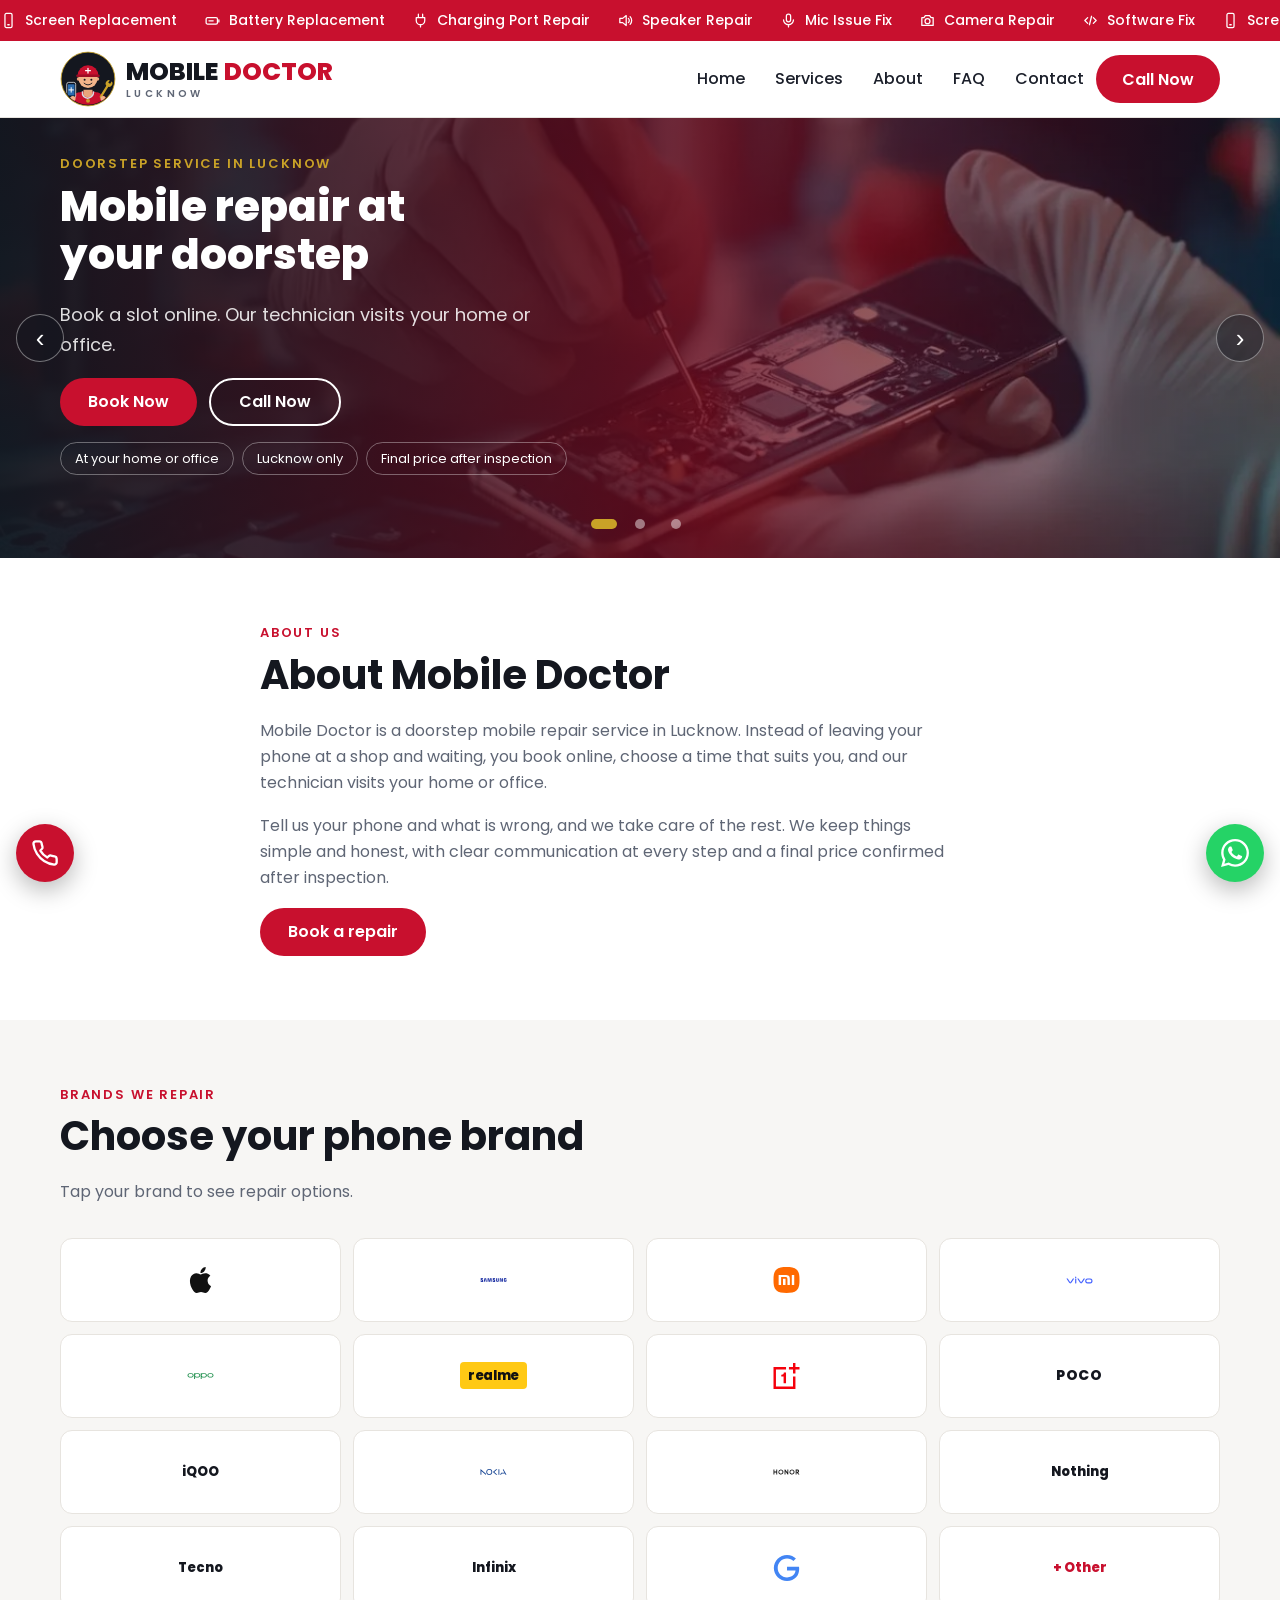
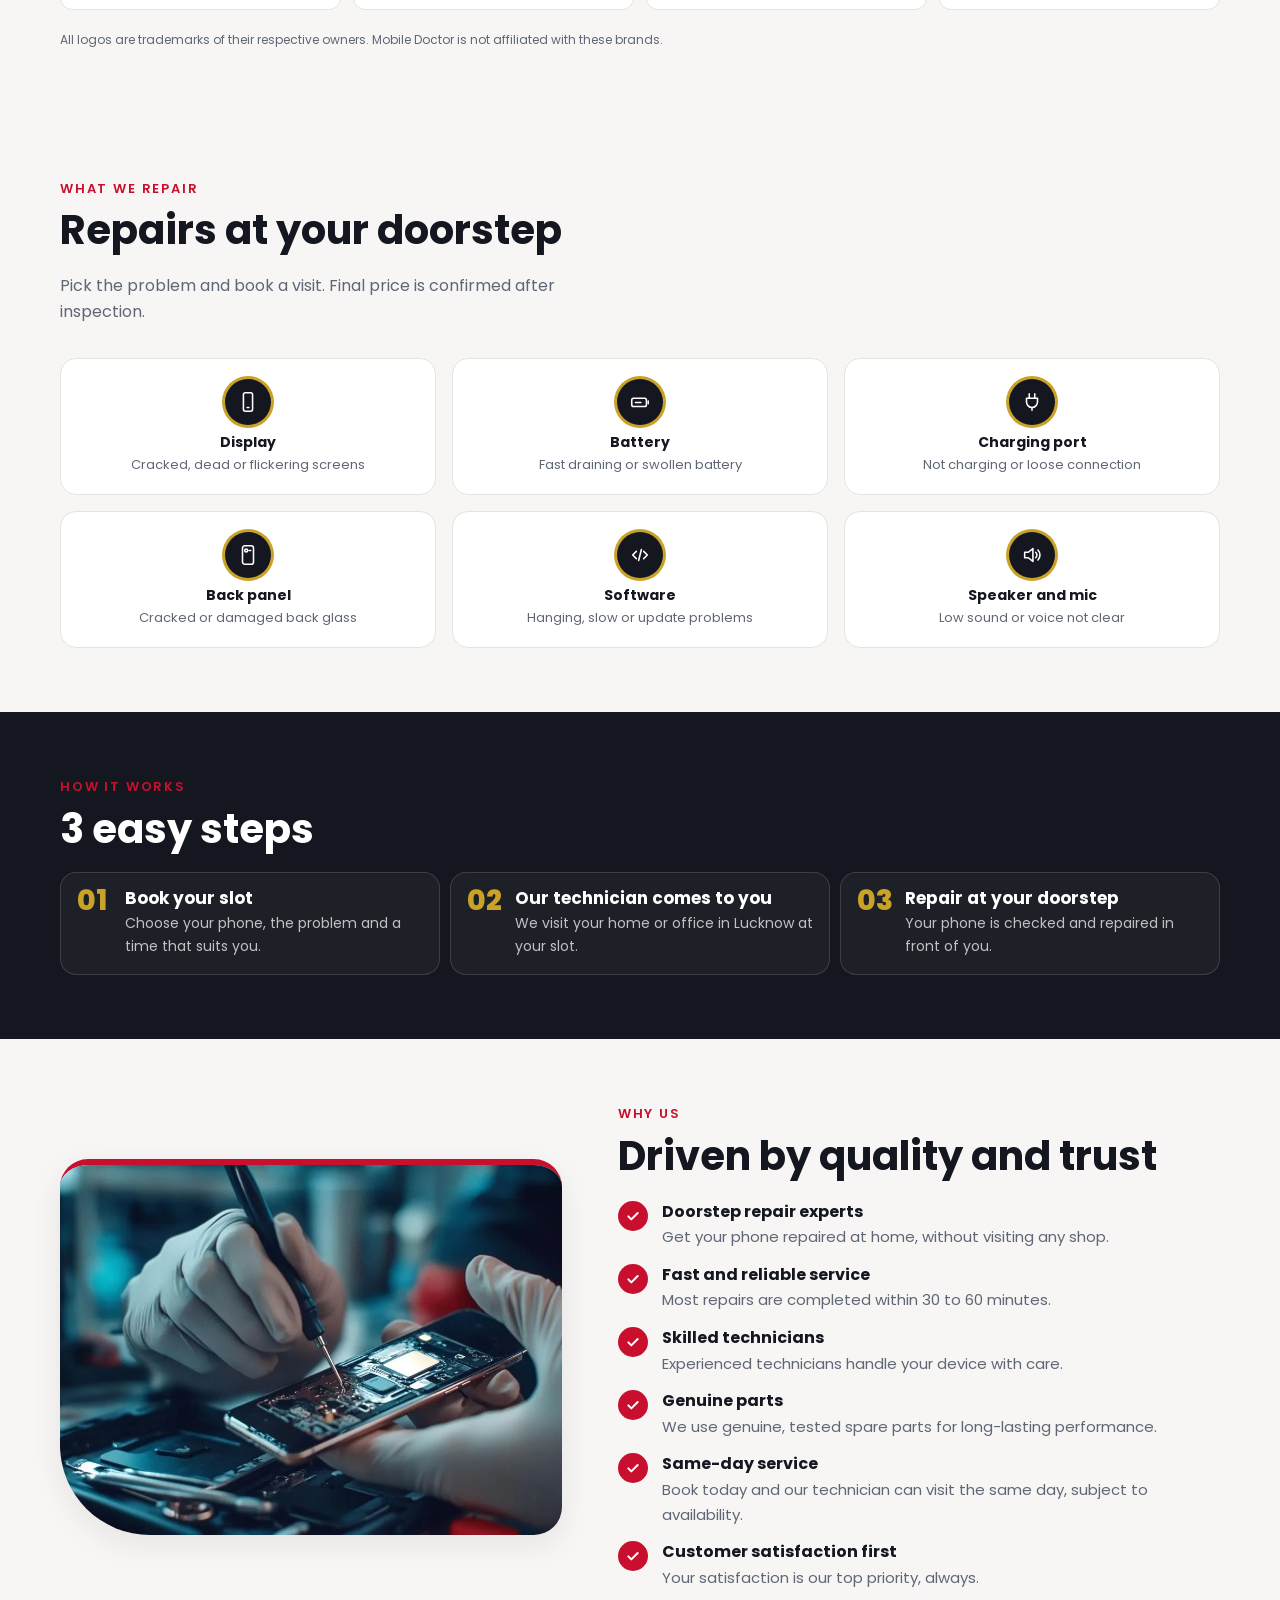
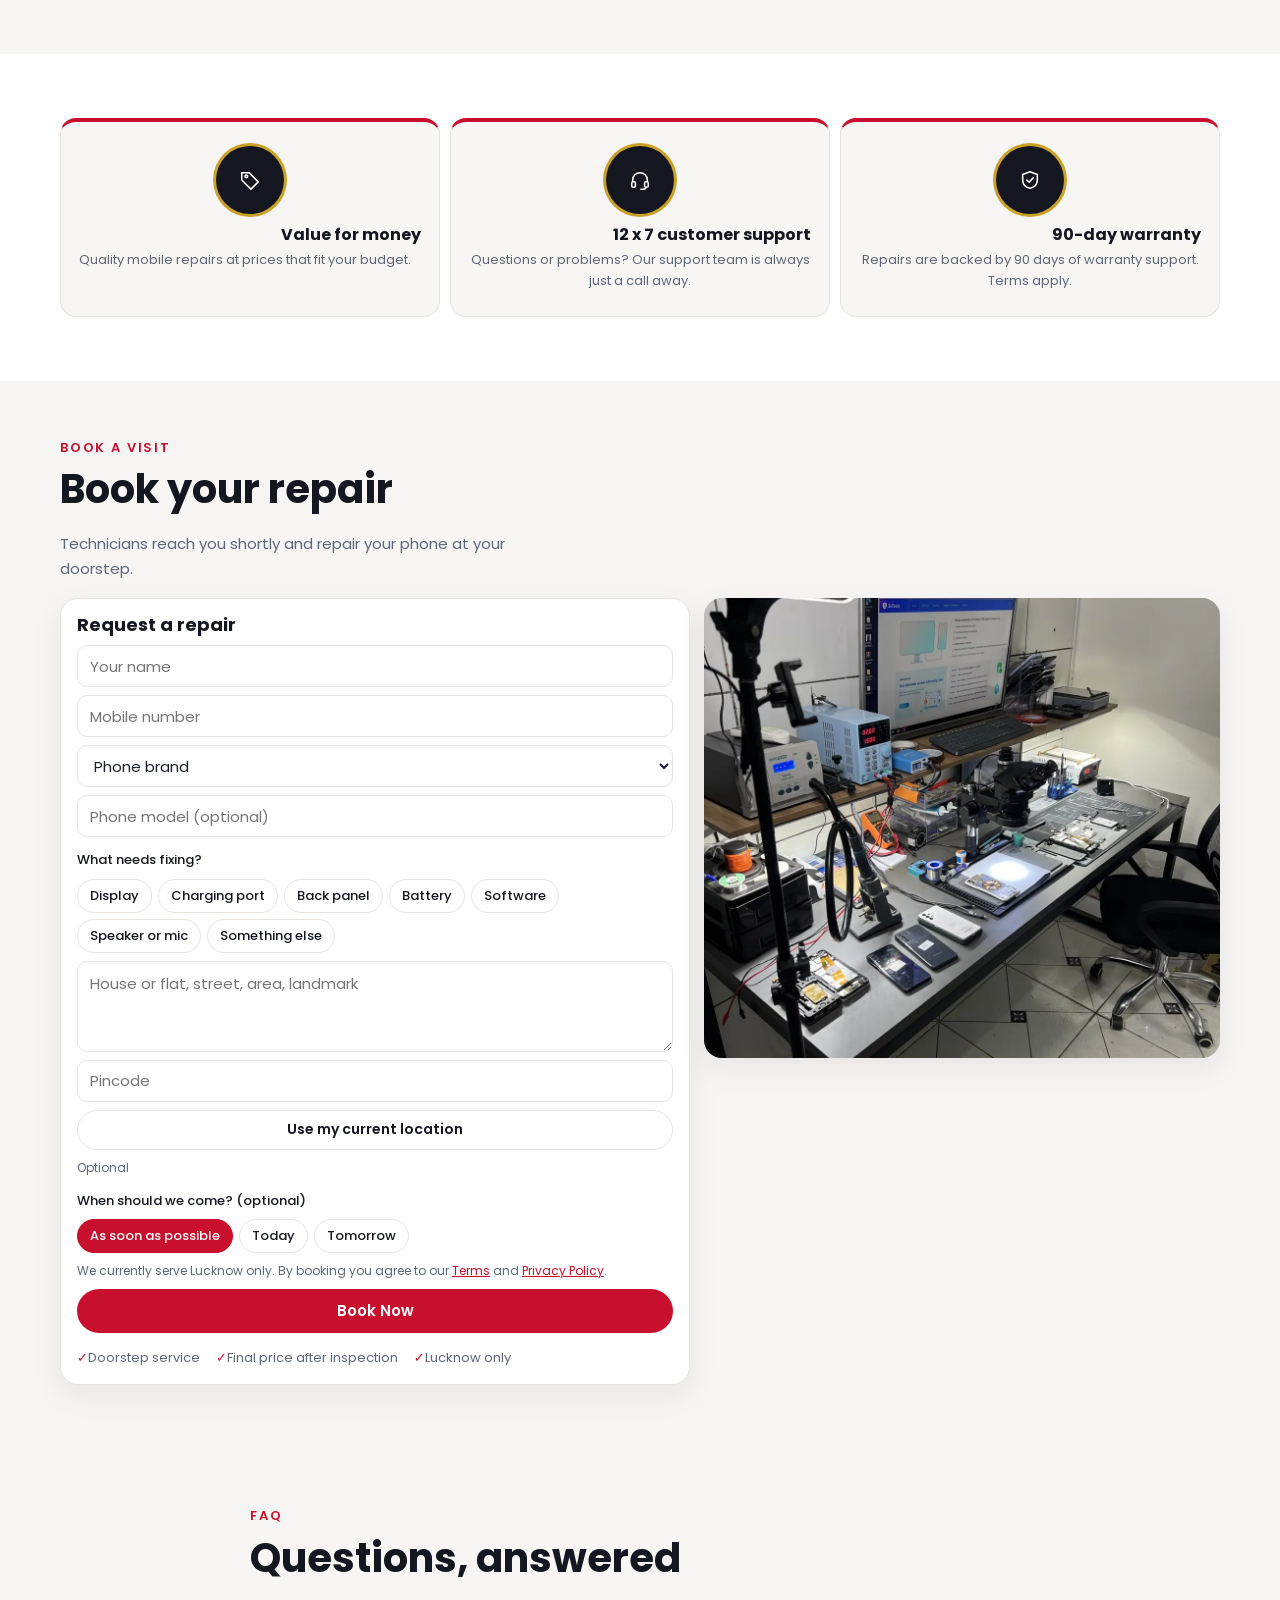
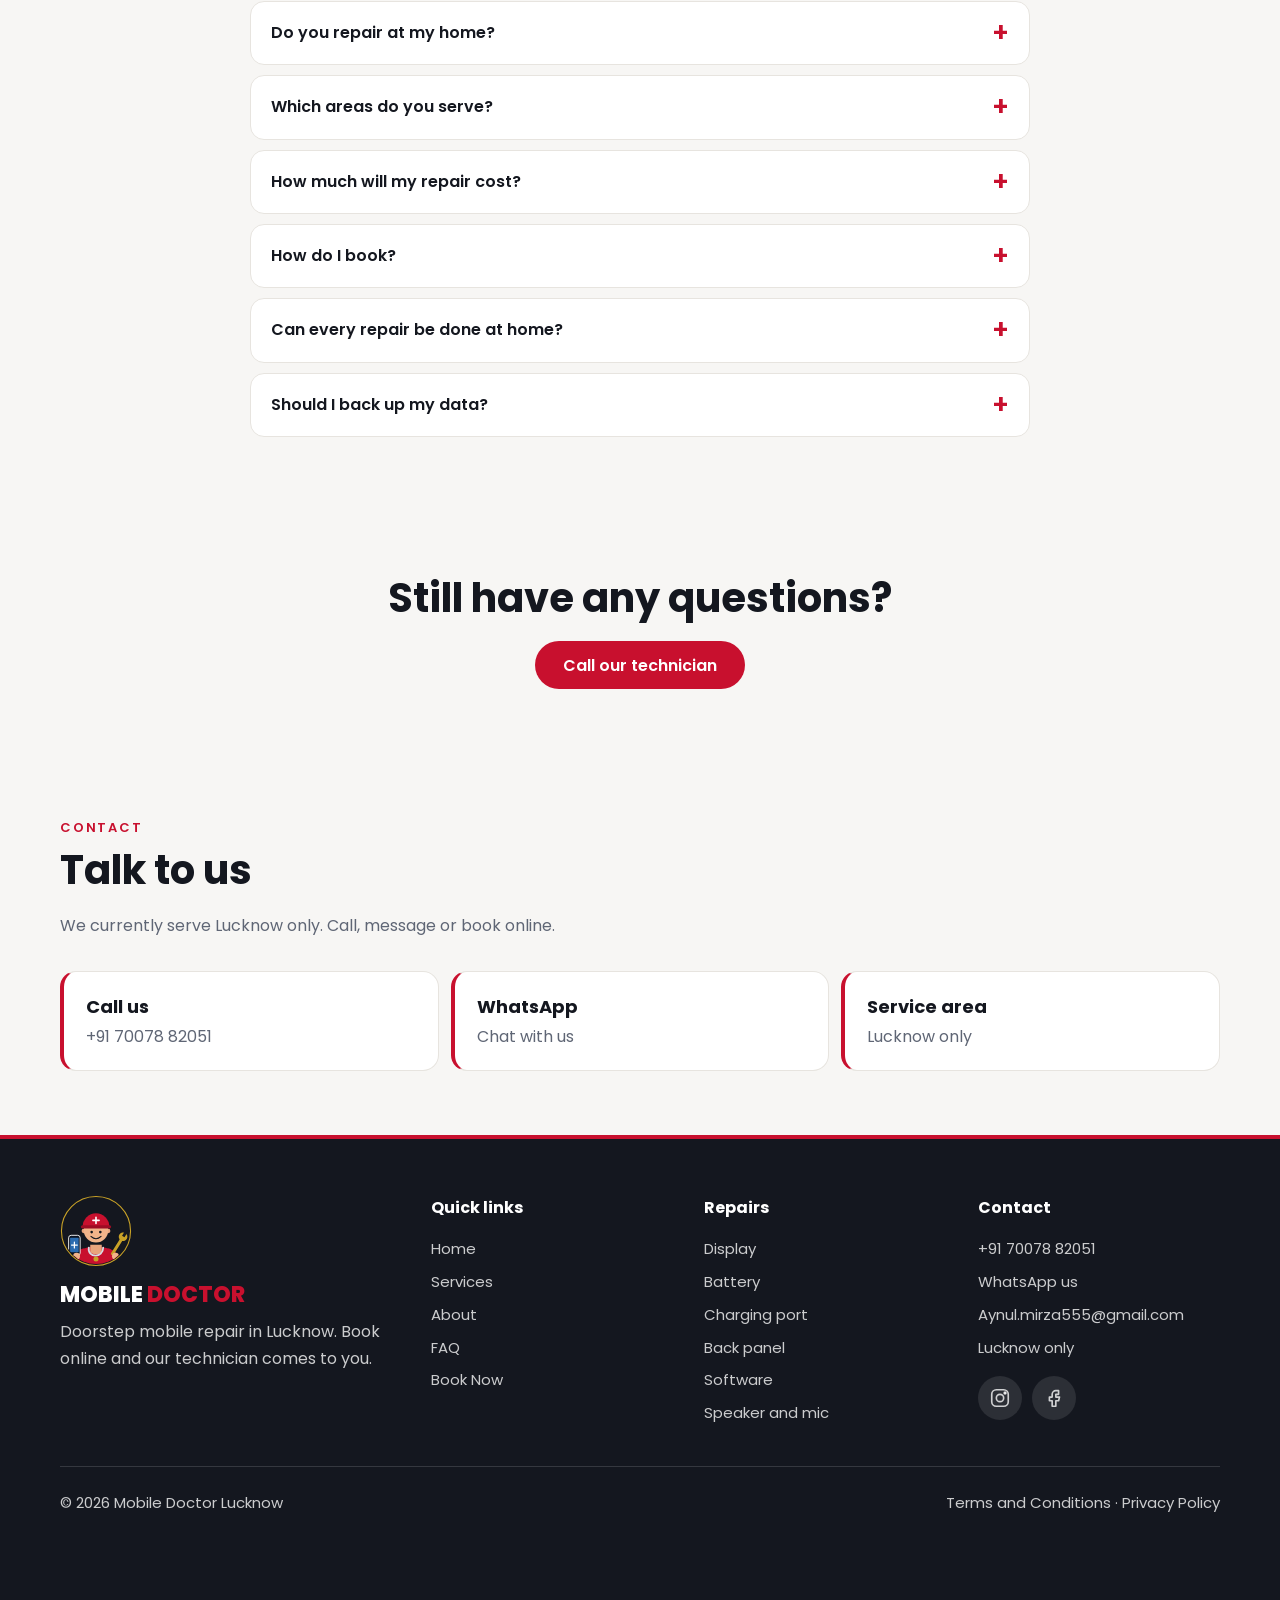
==== commit 6e429a98: "Restore form position, smaller form and photos" ====
--- a/index.html
+++ b/index.html
@@ -37,13 +37,13 @@
 <button class="menu-btn" id="menu" aria-label="Menu" aria-expanded="false">&#9776;</button>
 </div></header>
 <main><section class="hero" id="hero" aria-label="Highlights"><div class="hero-track"><div class="slide"><img src="assets/img/repair-hands.webp" alt="" fetchpriority="high"><div class="container slide-copy"><span class="eyebrow">Doorstep service in Lucknow</span><h1>Mobile repair at your doorstep</h1><p>Book a slot online. Our technician visits your home or office.</p><div class="cta"><a class="btn btn-primary" href="./#book">Book Now</a><a class="btn btn-line" data-call href="#">Call Now</a></div><ul class="chips"><li>At your home or office</li><li>Lucknow only</li><li>Final price after inspection</li></ul></div></div><div class="slide"><img src="assets/img/cracked-screen.webp" alt=""><div class="container slide-copy"><span class="eyebrow">Screen and display</span><h2>Cracked screen? We come to you</h2><p>Tell us your phone and the problem, then pick a time that suits you.</p><div class="cta"><a class="btn btn-primary" href="./#book">Book Now</a><a class="btn btn-line" data-call href="#">Call Now</a></div></div></div><div class="slide"><img src="assets/img/tools-mat.webp" alt=""><div class="container slide-copy"><span class="eyebrow">Battery, charging and more</span><h2>Battery, charging port, speaker and mic</h2><p>Describe the issue and our technician will check it at your door.</p><div class="cta"><a class="btn btn-primary" href="./#book">Book Now</a><a class="btn btn-line" data-call href="#">Call Now</a></div></div></div></div><button class="hero-nav prev" aria-label="Previous">&#8249;</button><button class="hero-nav next" aria-label="Next">&#8250;</button><div class="hero-dots"></div></section>
-<!--S:bookbox--><section class="section hb-sec" id="book"><div class="container"><span class="eyebrow">Book a visit</span><h2>Book your repair</h2><p class="lead">Technicians reach you shortly and repair your phone at your doorstep.</p><div class="hb"><div class="hb-form" id="bookPage"></div><img src="assets/img/tools-mat.webp" alt="Phone repair tools on a work mat" loading="lazy"></div><script type="module" src="assets/js/book.js"></script></div></section><!--/S:bookbox-->
+<section class="section about" id="about"><div class="container about-grid"><div class="about-col"><span class="eyebrow">About us</span><h2>About Mobile Doctor</h2><p>Mobile Doctor is a doorstep mobile repair service in Lucknow. Instead of leaving your phone at a shop and waiting, you book online, choose a time that suits you, and our technician visits your home or office.</p><p>Tell us your phone and what is wrong, and we take care of the rest. We keep things simple and honest, with clear communication at every step and a final price confirmed after inspection.</p><a class="btn btn-primary" href="./#book">Book a repair</a></div></div></section>
 <section class="section" id="brands"><div class="container"><span class="eyebrow">Brands we repair</span><h2>Choose your phone brand</h2><p class="lead">Tap your brand to see repair options.</p><div class="brand-grid"><a class="brand-tile" href="brand.html?b=apple" aria-label="Apple repair"><svg class="bl" viewBox="0 0 24 24" fill="#111111" role="img" aria-label="Apple"><path d="M12.152 6.896c-.948 0-2.415-1.078-3.96-1.04-2.04.027-3.91 1.183-4.961 3.014-2.117 3.675-.546 9.103 1.519 12.09 1.013 1.454 2.208 3.09 3.792 3.039 1.52-.065 2.09-.987 3.935-.987 1.831 0 2.35.987 3.96.948 1.637-.026 2.676-1.48 3.676-2.948 1.156-1.688 1.636-3.325 1.662-3.415-.039-.013-3.182-1.221-3.22-4.857-.026-3.04 2.48-4.494 2.597-4.559-1.429-2.09-3.623-2.324-4.39-2.376-2-.156-3.675 1.09-4.61 1.09zM15.53 3.83c.843-1.012 1.4-2.427 1.245-3.83-1.207.052-2.662.805-3.532 1.818-.78.896-1.454 2.338-1.273 3.714 1.338.104 2.715-.688 3.559-1.701"/></svg></a><a class="brand-tile" href="brand.html?b=samsung" aria-label="Samsung repair"><svg class="bl" viewBox="0 0 24 24" fill="#1428A0" role="img" aria-label="Samsung"><path d="M19.8166 10.2808l.0459 2.6934h-.023l-.7793-2.6934h-1.2837v3.3925h.8481l-.0458-2.785h.023l.8366 2.785h1.2264v-3.3925zm-16.149 0l-.6418 3.427h.9284l.4699-3.1175h.0229l.4585 3.1174h.9169l-.6304-3.4269zm5.1805 0l-.424 2.6132h-.023l-.424-2.6132H6.5788l-.0688 3.427h.8596l.023-3.0832h.0114l.573 3.0831h.8711l.5731-3.083h.023l.0228 3.083h.8596l-.0802-3.4269zm-7.2664 2.4527c.0343.0802.0229.1949.0114.2522-.0229.1146-.1031.2292-.3324.2292-.2177 0-.3438-.126-.3438-.3095v-.3323H0v.2636c0 .7679.6074.9971 1.2493.9971.6189 0 1.1346-.2178 1.2149-.7794.0458-.298.0114-.4928 0-.5616-.1605-.722-1.467-.9283-1.5588-1.3295-.0114-.0688-.0114-.1375 0-.1834.023-.1146.1032-.2292.3095-.2292.2063 0 .321.126.321.3095v.2063h.8595v-.2407c0-.745-.6762-.8596-1.1576-.8596-.6074 0-1.1117.2063-1.2034.7564-.023.149-.0344.2866.0114.4585.1376.7106 1.364.9169 1.5358 1.3524m11.152 0c.0343.0803.0228.1834.0114.2522-.023.1146-.1032.2292-.3324.2292-.2178 0-.3438-.126-.3438-.3095v-.3323h-.917v.2636c0 .7564.596.9857 1.2379.9857.6189 0 1.1232-.2063 1.2034-.7794.0459-.298.0115-.4814 0-.5616-.1375-.7106-1.4327-.9284-1.5243-1.318-.0115-.0688-.0115-.1376 0-.1835.0229-.1146.1031-.2292.3094-.2292.1948 0 .321.126.321.3095v.2063h.848v-.2407c0-.745-.6647-.8596-1.146-.8596-.6075 0-1.1004.1948-1.192.7564-.023.149-.023.2866.0114.4585.1376.7106 1.341.9054 1.513 1.3524m2.8882.4585c.2407 0 .3094-.1605.3323-.2522.0115-.0343.0115-.0917.0115-.126v-2.533h.871v2.4642c0 .0688 0 .1948-.0114.2292-.0573.6419-.5616.8482-1.192.8482-.6303 0-1.1346-.2063-1.192-.8482 0-.0344-.0114-.1604-.0114-.2292v-2.4642h.871v2.533c0 .0458 0 .0916.0115.126 0 .0917.0688.2522.3095.2522m7.1518-.0344c.2522 0 .3324-.1605.3553-.2522.0115-.0343.0115-.0917.0115-.126v-.4929h-.3553v-.5043H24v.917c0 .0687 0 .1145-.0115.2292-.0573.6303-.596.8481-1.2034.8481-.6075 0-1.1461-.2178-1.2034-.8481-.0115-.1147-.0115-.1605-.0115-.2293v-1.444c0-.0574.0115-.172.0115-.2293.0802-.6419.596-.8482 1.2034-.8482s1.1347.2063 1.2034.8482c.0115.1031.0115.2292.0115.2292v.1146h-.8596v-.1948s0-.0803-.0115-.1261c-.0114-.0802-.0802-.2521-.3438-.2521-.2521 0-.321.1604-.3438.2521-.0115.0458-.0115.1032-.0115.1605v1.5702c0 .0458 0 .0916.0115.126 0 .0917.0917.2522.3323.2522"/></svg></a><a class="brand-tile" href="brand.html?b=xiaomi" aria-label="Xiaomi / Redmi repair"><svg class="bl" viewBox="0 0 24 24" fill="#FF6900" role="img" aria-label="Xiaomi / Redmi"><path d="M12 0C8.016 0 4.756.255 2.493 2.516.23 4.776 0 8.033 0 12.012c0 3.98.23 7.235 2.494 9.497C4.757 23.77 8.017 24 12 24c3.983 0 7.243-.23 9.506-2.491C23.77 19.247 24 15.99 24 12.012c0-3.984-.233-7.243-2.502-9.504C19.234.252 15.978 0 12 0zM4.906 7.405h5.624c1.47 0 3.007.068 3.764.827.746.746.827 2.233.83 3.676v4.54a.15.15 0 0 1-.152.147h-1.947a.15.15 0 0 1-.152-.148V11.83c-.002-.806-.048-1.634-.464-2.051-.358-.36-1.026-.441-1.72-.458H7.158a.15.15 0 0 0-.151.147v6.98a.15.15 0 0 1-.152.148H4.906a.15.15 0 0 1-.15-.148V7.554a.15.15 0 0 1 .15-.149zm12.131 0h1.949a.15.15 0 0 1 .15.15v8.892a.15.15 0 0 1-.15.148h-1.949a.15.15 0 0 1-.151-.148V7.554a.15.15 0 0 1 .151-.149zM8.92 10.948h2.046c.083 0 .15.066.15.147v5.352a.15.15 0 0 1-.15.148H8.92a.15.15 0 0 1-.152-.148v-5.352a.15.15 0 0 1 .152-.147Z"/></svg></a><a class="brand-tile" href="brand.html?b=vivo" aria-label="Vivo repair"><svg class="bl" viewBox="0 0 24 24" fill="#415FFF" role="img" aria-label="Vivo"><path d="M19.604 14.101c-1.159 0-1.262-.95-1.262-1.24 0-.29.103-1.242 1.262-1.242h2.062c1.16 0 1.263.951 1.263 1.242 0 .29-.104 1.24-1.263 1.24m-2.062-3.527c-2.142 0-2.333 1.752-2.333 2.287 0 .535.19 2.286 2.333 2.286h2.062c2.143 0 2.334-1.751 2.334-2.286 0-.535-.19-2.287-2.334-2.287m-5.477.107c-.286 0-.345.05-.456.213-.11.164-2.022 3.082-2.022 3.082-.06.09-.126.126-.206.126-.08 0-.145-.036-.206-.126 0 0-1.912-2.918-2.022-3.082-.11-.164-.17-.213-.456-.213h-.668c-.154 0-.224.12-.127.267l2.283 3.467c.354.521.614.732 1.196.732s.842-.21 1.196-.732l2.284-3.467c.096-.146.026-.267-.128-.267m-8.876.284c0-.203.08-.284.283-.284h.505c.203 0 .283.08.283.283v3.9c0 .202-.08.283-.283.283h-.505c-.203 0-.283-.08-.283-.283zm-1.769-.285c-.287 0-.346.05-.456.213-.11.164-2.022 3.082-2.022 3.082-.061.09-.126.126-.206.126-.08 0-.145-.036-.206-.126 0 0-1.912-2.918-2.023-3.082-.11-.164-.169-.213-.455-.213H.175c-.171 0-.224.12-.127.267l2.283 3.467c.355.521.615.732 1.197.732.582 0 .842-.21 1.196-.732l2.283-3.467c.097-.146.044-.267-.127-.267m1.055-.893c-.165-.164-.165-.295 0-.46l.351-.351c.165-.165.296-.165.46 0l.352.351c.165.165.165.296 0 .46l-.352.352c-.164.165-.295.165-.46 0z"/></svg></a><a class="brand-tile" href="brand.html?b=oppo" aria-label="Oppo repair"><svg class="bl" viewBox="0 0 24 24" fill="#1D8E4B" role="img" aria-label="Oppo"><path d="M2.85 12.786h-.001C1.639 12.774.858 12.2.858 11.321s.781-1.452 1.99-1.465c1.21.013 1.992.588 1.992 1.465s-.782 1.453-1.99 1.465zm.034-3.638h-.073C1.156 9.175 0 10.068 0 11.32s1.156 2.147 2.811 2.174h.073c1.655-.027 2.811-.921 2.811-2.174S4.54 9.175 2.885 9.148zm18.27 3.638c-1.21-.012-1.992-.587-1.992-1.465s.782-1.452 1.991-1.465c1.21.013 1.991.588 1.991 1.465s-.781 1.453-1.99 1.465zm.035-3.638h-.073c-1.655.027-2.811.92-2.811 2.173s1.156 2.147 2.81 2.174h.074C22.844 13.468 24 12.574 24 11.32s-1.156-2.146-2.811-2.173zm-6.126 3.638c-1.21-.012-1.99-.587-1.99-1.465s.78-1.452 1.99-1.465c1.21.013 1.991.588 1.991 1.465s-.781 1.453-1.99 1.465zm.036-3.638h-.073c-.789.013-1.464.222-1.955.574v-.37h-.857v5.5h.857v-1.931c.49.351 1.166.56 1.954.574h.074c1.655-.027 2.81-.921 2.81-2.174s-1.155-2.146-2.81-2.173zm-6.144 3.638c-1.21-.012-1.99-.587-1.99-1.465s.78-1.452 1.99-1.465c1.21.013 1.991.588 1.991 1.465s-.781 1.453-1.99 1.465zm.037-3.638H8.92c-.789.013-1.464.222-1.955.574v-.37h-.856v5.5h.856v-1.931c.491.351 1.166.56 1.955.574a3.728 3.728 0 0 0 .073 0c1.655-.027 2.811-.921 2.811-2.174s-1.156-2.146-2.81-2.173z"/></svg></a><a class="brand-tile" href="brand.html?b=realme" aria-label="Realme repair"><span class="tx realme">realme</span></a><a class="brand-tile" href="brand.html?b=oneplus" aria-label="OnePlus repair"><svg class="bl" viewBox="0 0 24 24" fill="#F5010C" role="img" aria-label="OnePlus"><path d="M0 3.74V24h20.26V12.428h-2.256v9.317H2.254V5.995h9.318V3.742zM18.004 0v3.74h-3.758v2.256h3.758v3.758h2.255V5.996H24V3.74h-3.758V0zm-6.45 18.756V8.862H9.562c0 .682-.228 1.189-.577 1.504-.367.297-.91.437-1.556.437h-.245v1.625h2.133v6.31h2.237z"/></svg></a><a class="brand-tile" href="brand.html?b=poco" aria-label="POCO repair"><span class="tx poco">POCO</span></a><a class="brand-tile" href="brand.html?b=iqoo" aria-label="iQOO repair"><span class="tx">iQOO</span></a><a class="brand-tile" href="brand.html?b=nokia" aria-label="Nokia repair"><svg class="bl" viewBox="0 0 24 24" fill="#124191" role="img" aria-label="Nokia"><path d="M16.59 9.348v5.304h.796V9.348Zm-8.497-.09c-1.55 0-2.752 1.127-2.752 2.742 0 1.687 1.202 2.742 2.752 2.742 1.55 0 2.754-1.055 2.751-2.742a2.72 2.72 0 0 0-2.751-2.742ZM10.05 12c0 1.195-.876 1.987-1.957 1.987-1.082 0-1.958-.792-1.958-1.987 0-1.174.876-1.987 1.958-1.987 1.08 0 1.957.813 1.957 1.987zM0 9.176v5.476h.812v-3.619l4.218 3.79v-1.135zM11.442 12l2.952 2.652h1.184L12.622 12l2.956-2.652h-1.184ZM24 14.652h-.875l-.64-1.175h-2.898l-.64 1.175h-.875l1.06-1.958h2.937l-1.465-2.72.432-.798Z"/></svg></a><a class="brand-tile" href="brand.html?b=honor" aria-label="Honor repair"><svg class="bl" viewBox="0 0 24 24" fill="#111111" role="img" aria-label="Honor"><path d="M2.601 9.753v1.823H.807V9.753H0v4.498h.807v-1.874h1.794v1.874h.807V9.753h-.807Zm18.671.801h.898c.369 0 .667.297.667.662a.665.665 0 0 1-.667.663h-.898v-1.325Zm-.806-.801v4.498h.806v-2.002l1.68 2.002H24l-1.376-1.64a1.462 1.462 0 0 0-.444-2.858h-1.716.002Zm-7.63-.014v2.807l-1.959-2.807h-.644v4.498h.807v-2.82l1.968 2.82h.633V9.739h-.805Zm-7.532 2.26c0-.832.68-1.506 1.517-1.506A1.51 1.51 0 0 1 8.337 12c0 .832-.679 1.506-1.516 1.506-.403 0-.789-.159-1.073-.441A1.504 1.504 0 0 1 5.304 12v-.001ZM4.497 12c0 .933.566 1.774 1.434 2.132.869.357 1.868.16 2.533-.5.664-.66.863-1.653.503-2.515a2.324 2.324 0 0 0-2.146-1.425 2.316 2.316 0 0 0-2.323 2.307L4.497 12Zm11.04-.001a1.513 1.513 0 0 1 1.518-1.506c.838 0 1.516.675 1.516 1.507a1.513 1.513 0 0 1-1.518 1.506c-.402 0-.788-.159-1.072-.441a1.5 1.5 0 0 1-.444-1.066ZM14.73 12c0 .933.566 1.774 1.434 2.132.868.357 1.868.16 2.532-.5.665-.66.864-1.653.504-2.515a2.325 2.325 0 0 0-2.147-1.425 2.316 2.316 0 0 0-2.323 2.307V12Z"/></svg></a><a class="brand-tile" href="brand.html?b=nothing" aria-label="Nothing repair"><span class="tx">Nothing</span></a><a class="brand-tile" href="brand.html?b=tecno" aria-label="Tecno repair"><span class="tx">Tecno</span></a><a class="brand-tile" href="brand.html?b=infinix" aria-label="Infinix repair"><span class="tx">Infinix</span></a><a class="brand-tile" href="brand.html?b=google" aria-label="Google repair"><svg class="bl" viewBox="0 0 24 24" fill="#4285F4" role="img" aria-label="Google"><path d="M12.48 10.92v3.28h7.84c-.24 1.84-.853 3.187-1.787 4.133-1.147 1.147-2.933 2.4-6.053 2.4-4.827 0-8.6-3.893-8.6-8.72s3.773-8.72 8.6-8.72c2.6 0 4.507 1.027 5.907 2.347l2.307-2.307C18.747 1.44 16.133 0 12.48 0 5.867 0 .307 5.387.307 12s5.56 12 12.173 12c3.573 0 6.267-1.173 8.373-3.36 2.16-2.16 2.84-5.213 2.84-7.667 0-.76-.053-1.467-.173-2.053H12.48z"/></svg></a><a class="brand-tile" href="brand.html?b=other" aria-label="Other repair"><span class="tx other">+ Other</span></a></div><p class="fine">All logos are trademarks of their respective owners. Mobile Doctor is not affiliated with these brands.</p></div></section>
 <!--S:services--><section class="section" id="services"><div class="container"><span class="eyebrow">What we repair</span><h2>Repairs at your doorstep</h2><p class="lead">Pick the problem and book a visit. Final price is confirmed after inspection.</p><div class="svc-grid"><a class="svc" href="./?repair=display#book"><span class="bd"><svg viewBox="0 0 24 24" aria-hidden="true"><rect x="7" y="2" width="10" height="20" rx="2"/><path d="M11 18h2"/></svg></span><b>Display</b><small>Cracked, dead or flickering screens</small></a><a class="svc" href="./?repair=battery#book"><span class="bd"><svg viewBox="0 0 24 24" aria-hidden="true"><rect x="3" y="8" width="16" height="9" rx="2"/><path d="M21 11v3M7 12.5h6"/></svg></span><b>Battery</b><small>Fast draining or swollen battery</small></a><a class="svc" href="./?repair=charging#book"><span class="bd"><svg viewBox="0 0 24 24" aria-hidden="true"><path d="M9 3v5M15 3v5M6 8h12v4a6 6 0 0 1-12 0zM12 18v3"/></svg></span><b>Charging port</b><small>Not charging or loose connection</small></a><a class="svc" href="./?repair=back-panel#book"><span class="bd"><svg viewBox="0 0 24 24" aria-hidden="true"><rect x="6" y="2" width="12" height="20" rx="2.5"/><circle cx="10" cy="7" r="1.6"/><path d="M13 7h2"/></svg></span><b>Back panel</b><small>Cracked or damaged back glass</small></a><a class="svc" href="./?repair=software#book"><span class="bd"><svg viewBox="0 0 24 24" aria-hidden="true"><path d="M8 8l-4 4 4 4M16 8l4 4-4 4M13.5 6l-3 12"/></svg></span><b>Software</b><small>Hanging, slow or update problems</small></a><a class="svc" href="./?repair=audio#book"><span class="bd"><svg viewBox="0 0 24 24" aria-hidden="true"><path d="M4 9v6h4l5 4V5L8 9zM16 9a4 4 0 0 1 0 6M18.5 6.5a8 8 0 0 1 0 11"/></svg></span><b>Speaker and mic</b><small>Low sound or voice not clear</small></a></div></div></section><!--/S:services-->
 <!--S:how--><section class="section how" id="how"><div class="container"><span class="eyebrow">How it works</span><h2>3 easy steps</h2><ol class="steps"><li><h3>Book your slot</h3><p>Choose your phone, the problem and a time that suits you.</p></li><li><h3>Our technician comes to you</h3><p>We visit your home or office in Lucknow at your slot.</p></li><li><h3>Repair at your doorstep</h3><p>Your phone is checked and repaired in front of you.</p></li></ol></div></section><!--/S:how-->
 <!--S:why--><section class="section" id="why"><div class="container why-grid"><img src="assets/img/repair-hands.webp" alt="Technician repairing a smartphone" loading="lazy"><div><span class="eyebrow">Why us</span><h2>Driven by quality and trust</h2><ul class="checks"><li><span class="ck"><svg viewBox="0 0 24 24" aria-hidden="true"><path d="M5 12.5l4.5 4.5L19 7.5"/></svg></span><div><b>Doorstep repair experts</b><p>Get your phone repaired at home, without visiting any shop.</p></div></li><li><span class="ck"><svg viewBox="0 0 24 24" aria-hidden="true"><path d="M5 12.5l4.5 4.5L19 7.5"/></svg></span><div><b>Fast and reliable service</b><p>Most repairs are completed within 30 to 60 minutes.</p></div></li><li><span class="ck"><svg viewBox="0 0 24 24" aria-hidden="true"><path d="M5 12.5l4.5 4.5L19 7.5"/></svg></span><div><b>Skilled technicians</b><p>Experienced technicians handle your device with care.</p></div></li><li><span class="ck"><svg viewBox="0 0 24 24" aria-hidden="true"><path d="M5 12.5l4.5 4.5L19 7.5"/></svg></span><div><b>Genuine parts</b><p>We use genuine, tested spare parts for long-lasting performance.</p></div></li><li><span class="ck"><svg viewBox="0 0 24 24" aria-hidden="true"><path d="M5 12.5l4.5 4.5L19 7.5"/></svg></span><div><b>Same-day service</b><p>Book today and our technician can visit the same day, subject to availability.</p></div></li><li><span class="ck"><svg viewBox="0 0 24 24" aria-hidden="true"><path d="M5 12.5l4.5 4.5L19 7.5"/></svg></span><div><b>Customer satisfaction first</b><p>Your satisfaction is our top priority, always.</p></div></li></ul></div></div></section><!--/S:why-->
 <!--S:vals--><section class="section vals"><div class="container val-grid"><div class="val"><span class="bd"><svg viewBox="0 0 24 24" aria-hidden="true"><path d="M3 12V4h8l10 10-8 8z"/><circle cx="8" cy="8" r="1.5"/></svg></span><b>Value for money</b><p>Quality mobile repairs at prices that fit your budget.</p></div><div class="val"><span class="bd"><svg viewBox="0 0 24 24" aria-hidden="true"><path d="M4 14v-2a8 8 0 0 1 16 0v2"/><rect x="3" y="14" width="4" height="6" rx="1.5"/><rect x="17" y="14" width="4" height="6" rx="1.5"/><path d="M19 20a4 4 0 0 1-4 2h-2"/></svg></span><b>12 x 7 customer support</b><p>Questions or problems? Our support team is always just a call away.</p></div><div class="val"><span class="bd"><svg viewBox="0 0 24 24" aria-hidden="true"><path d="M12 3l8 3v6c0 5-3.5 8-8 9-4.5-1-8-4-8-9V6z"/><path d="M8.5 12l2.5 2.5 4.5-5"/></svg></span><b>90-day warranty</b><p>Repairs are backed by 90 days of warranty support. Terms apply.</p></div></div></section><!--/S:vals-->
-<section class="section about" id="about"><div class="container about-grid"><div class="about-col"><span class="eyebrow">About us</span><h2>About Mobile Doctor</h2><p>Mobile Doctor is a doorstep mobile repair service in Lucknow. Instead of leaving your phone at a shop and waiting, you book online, choose a time that suits you, and our technician visits your home or office.</p><p>Tell us your phone and what is wrong, and we take care of the rest. We keep things simple and honest, with clear communication at every step and a final price confirmed after inspection.</p><a class="btn btn-primary" href="./#book">Book a repair</a></div></div></section>
+<!--S:bookbox--><section class="section hb-sec" id="book"><div class="container"><span class="eyebrow">Book a visit</span><h2>Book your repair</h2><p class="lead">Technicians reach you shortly and repair your phone at your doorstep.</p><div class="hb"><div class="hb-form" id="bookPage"></div><img src="assets/img/tools-mat.webp" alt="Phone repair tools on a work mat" loading="lazy"></div><script type="module" src="assets/js/book.js"></script></div></section><!--/S:bookbox-->
 <!--S:faq--><section class="section" id="faq"><div class="container narrow"><span class="eyebrow">FAQ</span><h2>Questions, answered</h2><div class="faq"><details><summary>Do you repair at my home?</summary><p>Yes. Our technician visits your home or office in Lucknow at the time slot you choose.</p></details><details><summary>Which areas do you serve?</summary><p>We currently serve Lucknow only. Your pincode is checked when you book.</p></details><details><summary>How much will my repair cost?</summary><p>The price depends on your phone model and the problem. The final price is confirmed after inspection, before any work starts.</p></details><details><summary>How do I book?</summary><p>Tap Book Now, choose your phone, the problem, your address and a time slot. You can also call or message us on WhatsApp.</p></details><details><summary>Can every repair be done at home?</summary><p>Many repairs can be done at your doorstep. If your phone needs more work, our technician will tell you the options.</p></details><details><summary>Should I back up my data?</summary><p>Yes. We recommend backing up your phone before the visit.</p></details></div></div></section><!--/S:faq-->
 <!--S:callcta--><section class="section call-sec"><div class="container"><h2>Still have any questions?</h2><a class="btn btn-primary" data-call href="#">Call our technician</a></div></section><!--/S:callcta-->
 <!--S:contact--><section class="section" id="contact"><div class="container"><span class="eyebrow">Contact</span><h2>Talk to us</h2><p class="lead">We currently serve Lucknow only. Call, message or book online.</p><div class="contact-grid"><a class="contact-card" data-call href="#"><b>Call us</b><span data-phone></span></a><a class="contact-card" data-wa href="#" target="_blank" rel="noopener"><b>WhatsApp</b><span>Chat with us</span></a><div class="contact-card"><b>Service area</b><span>Lucknow only</span></div></div></div></section><!--/S:contact-->
--- a/assets/css/compact.css
+++ b/assets/css/compact.css
@@ -16,3 +16,24 @@
 .val b{font-size:16px;align-self:end}.val p{font-size:13px;align-self:start}
 .hb>img{display:none}
 @media(min-width:800px){.section{padding-block:64px}.why-grid>img{display:block}.brand-grid{gap:12px}.brand-tile{height:84px}.svc small{display:block}.svc{padding:20px 14px}.val{display:flex;flex-direction:column;text-align:center;padding:24px 18px}.val .bd{width:68px;height:68px;margin-bottom:8px}.hb>img{display:block}}
+/*sz*/
+.hb-sec{padding-block:40px}.hb-sec .lead{margin-bottom:16px;font-size:15px}
+.hb{gap:14px}
+.hb-form{gap:8px;padding:16px;border-radius:18px}
+.hb-form h3{font-size:18px;margin:0 0 2px}
+.hb-form input,.hb-form select{min-height:42px;font-size:15px;padding:0 12px;border-radius:10px}
+.hb-form textarea{min-height:64px;font-size:15px;padding:10px 12px;border-radius:10px}
+.hb-form .chips{gap:6px;margin:0}
+.hb-form .chip{min-height:34px;padding:0 12px;font-size:13px}
+.hb-form .lbl{font-size:13px;margin:4px 0 0}
+.hb-form .btn{min-height:44px;font-size:15px}
+.hb-form .btn-line{min-height:40px;font-size:14px;border-width:1px}
+.hb-form .note{margin:0;font-size:12px}
+.hb>img{display:block;height:170px;min-height:0;border-radius:18px}
+.slide{min-height:clamp(320px,50vh,440px);min-height:clamp(320px,50dvh,440px)}
+.slide-copy{padding-block:28px 60px}
+.slide h1,.slide h2{font-size:clamp(26px,5vw,42px)}
+.slide p{font-size:clamp(15px,2vw,18px);margin-bottom:18px}
+.cta{margin-bottom:16px}
+.why-grid>img{aspect-ratio:4/3}
+@media(min-width:800px){.hb{grid-template-columns:1.1fr .9fr}.hb>img{height:100%;min-height:300px;max-height:460px;align-self:stretch}.hb-sec{padding-block:56px}}
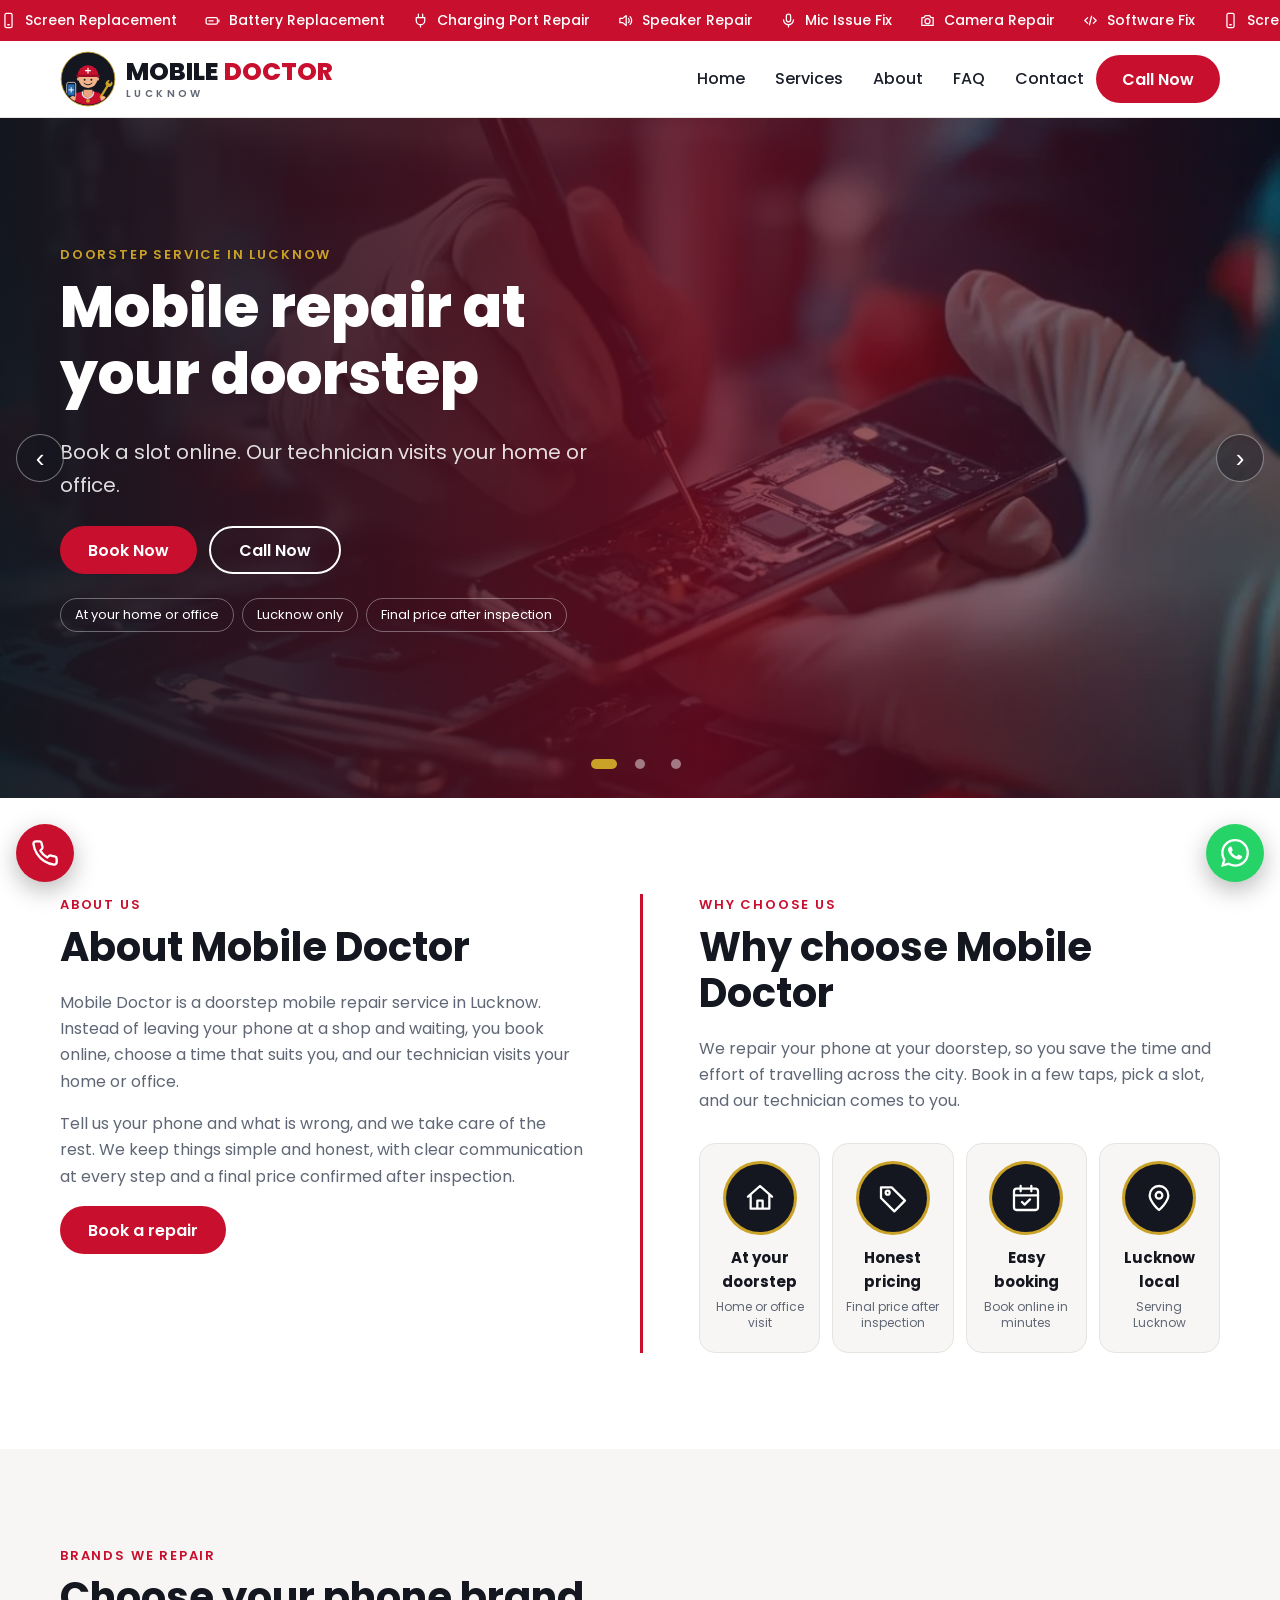
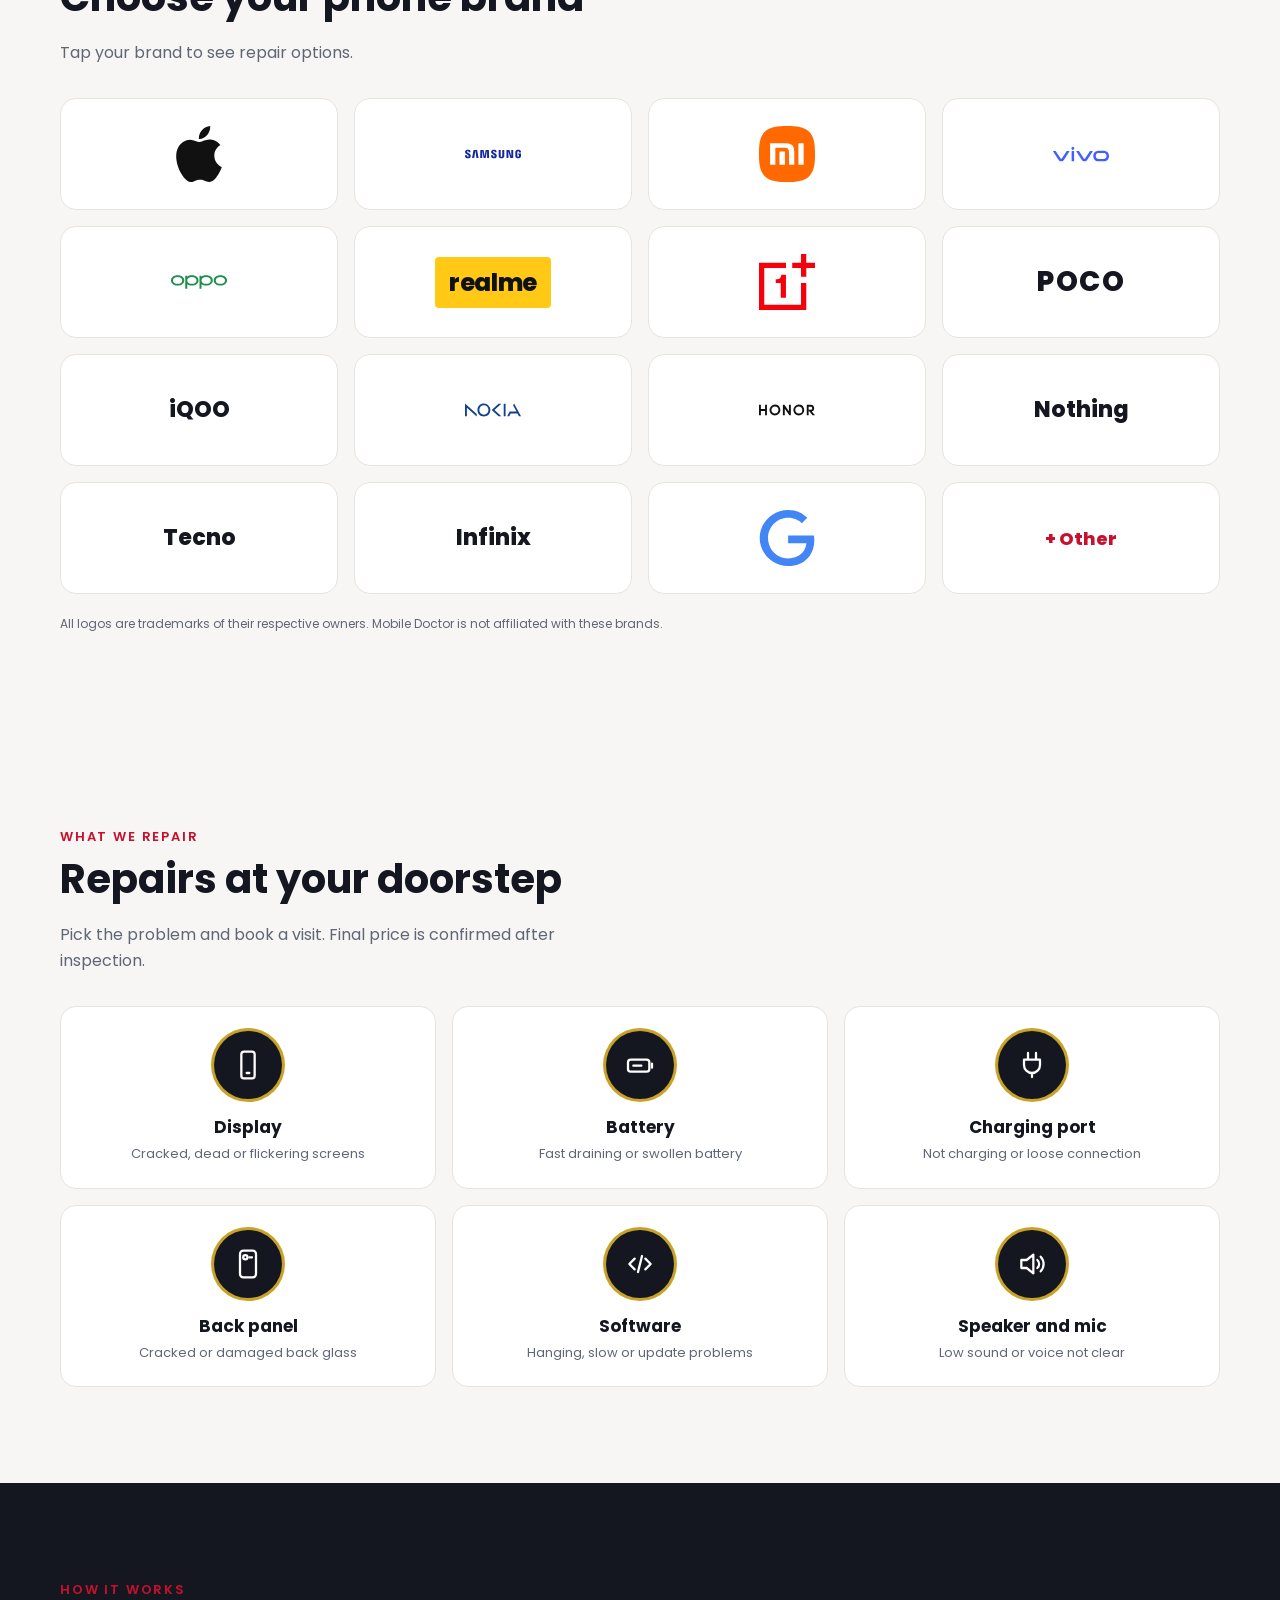
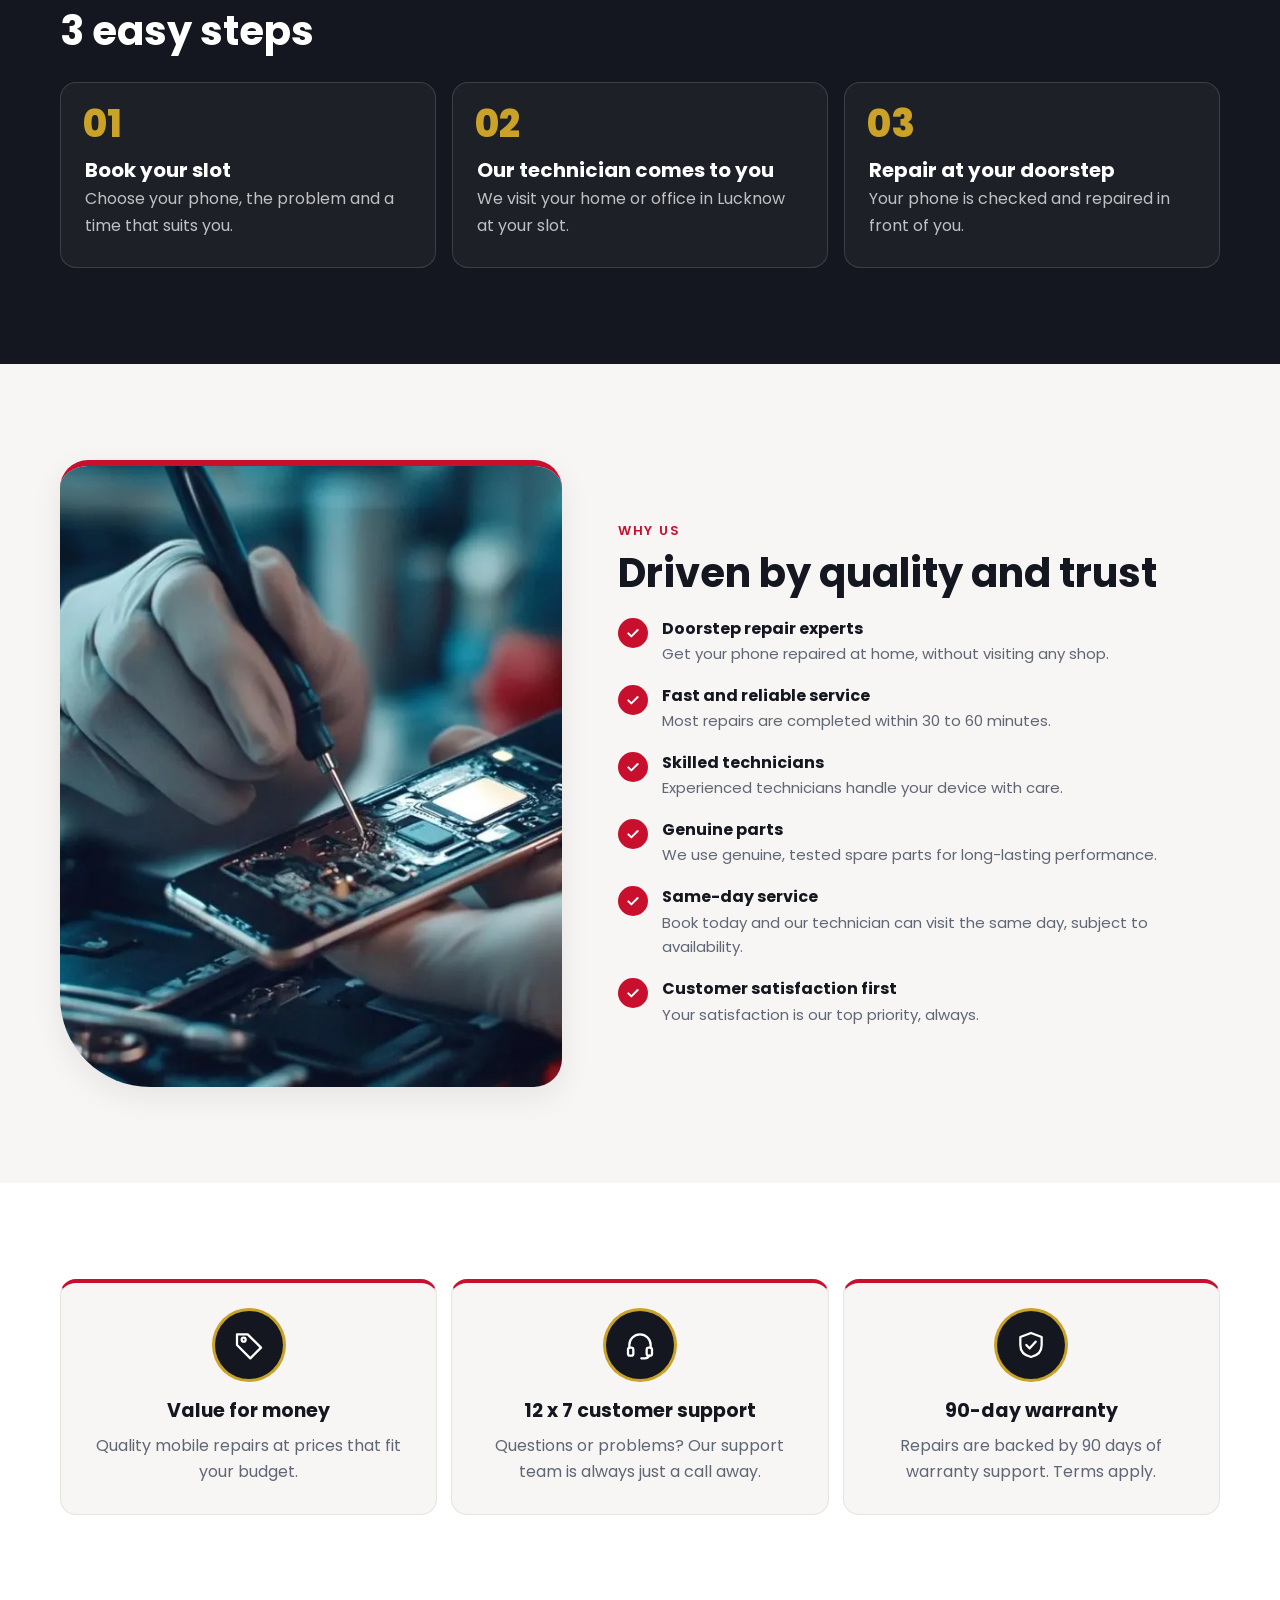
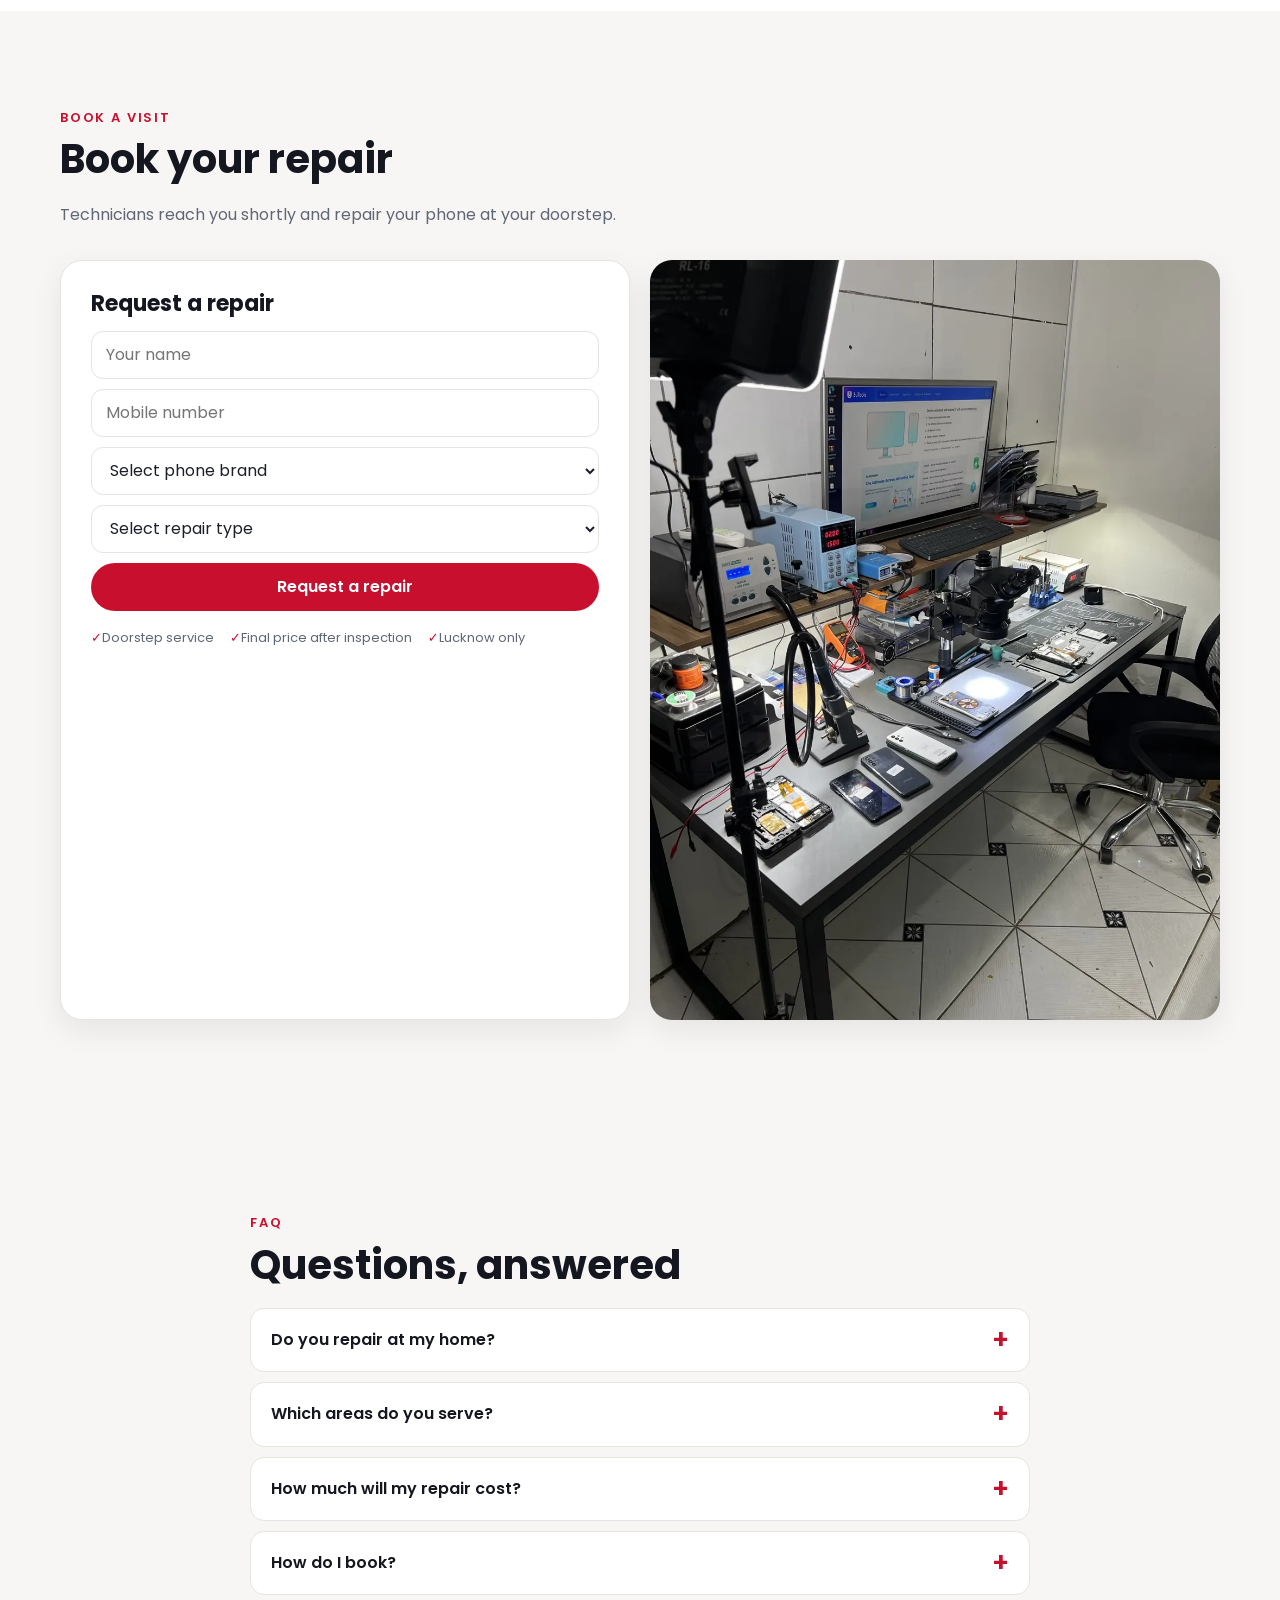
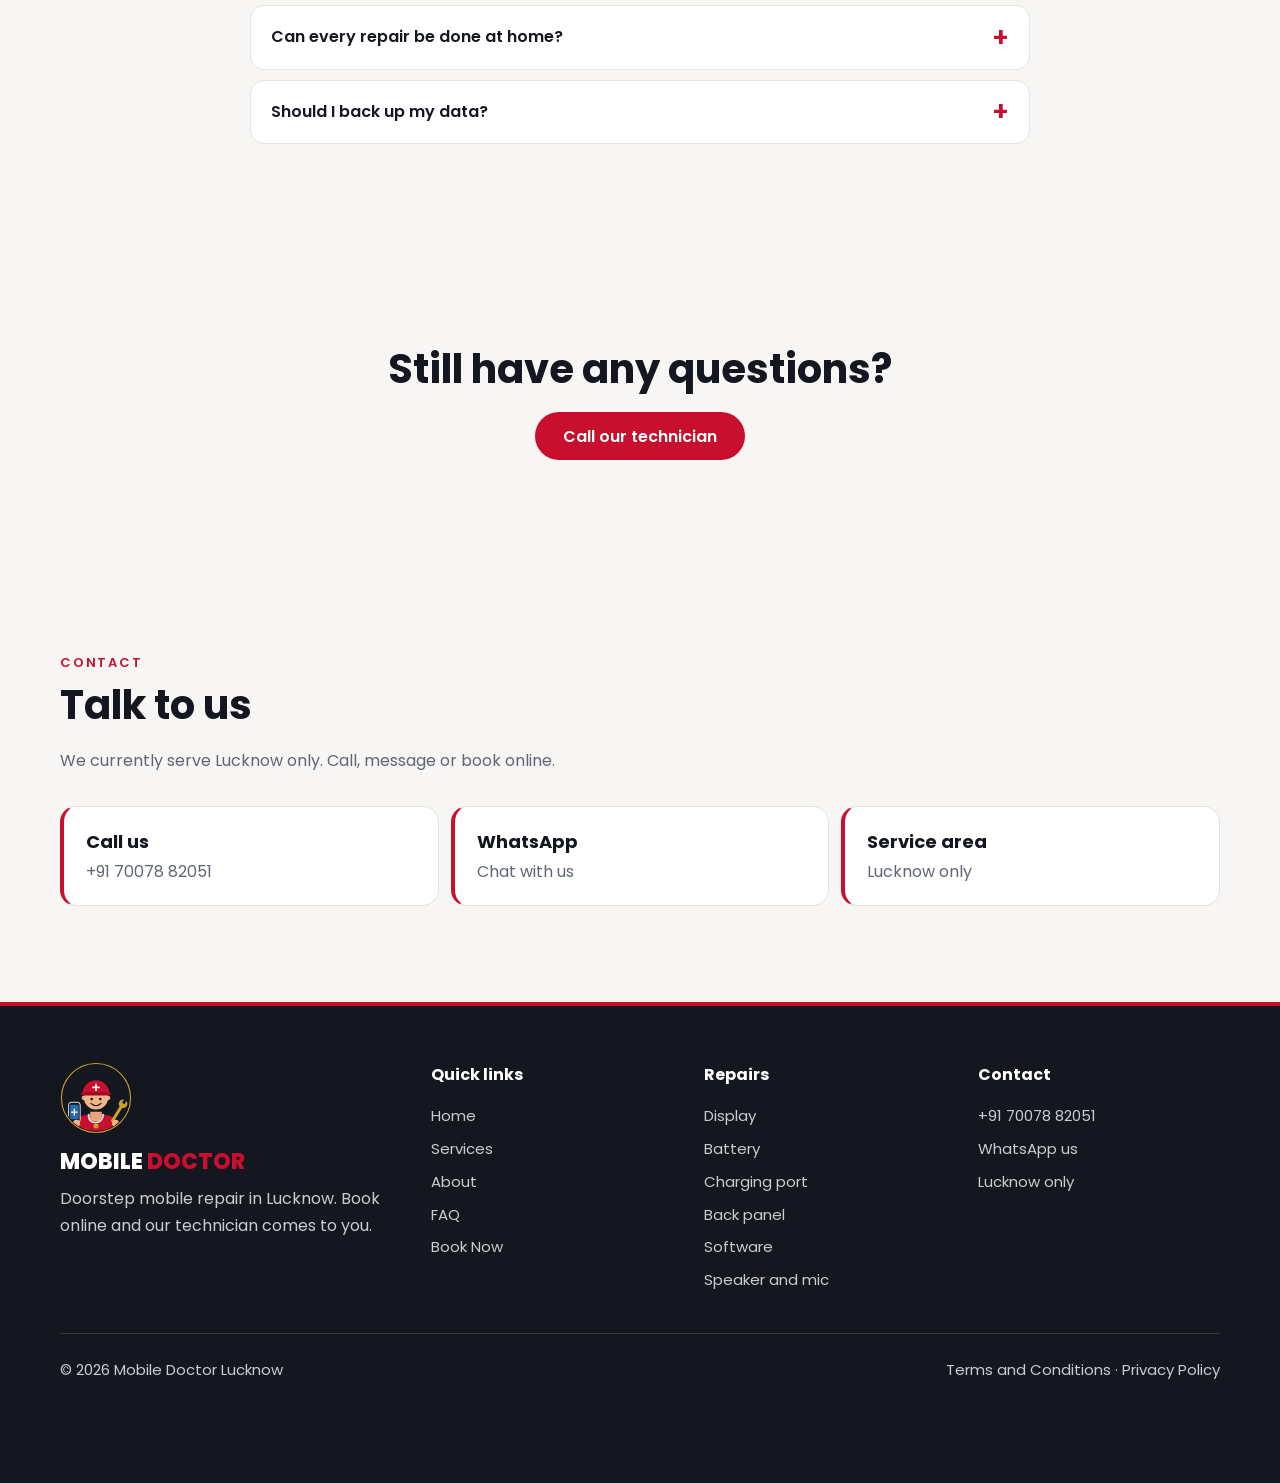
==== commit 2fd69a97: "Restore original design" ====
--- a/index.html
+++ b/index.html
@@ -22,8 +22,6 @@
 <link rel="stylesheet" href="assets/css/footer.css">
 <link rel="stylesheet" href="assets/css/trust.css">
 <link rel="stylesheet" href="assets/css/bookbox.css">
-<link rel="stylesheet" href="assets/css/book.css">
-<link rel="stylesheet" href="assets/css/compact.css">
 <!--CSS-->
 <script>if("scrollRestoration"in history)history.scrollRestoration="manual";</script>
 </head>
@@ -36,20 +34,20 @@
 <a class="btn btn-primary call" data-call href="#">Call Now</a>
 <button class="menu-btn" id="menu" aria-label="Menu" aria-expanded="false">&#9776;</button>
 </div></header>
-<main><section class="hero" id="hero" aria-label="Highlights"><div class="hero-track"><div class="slide"><img src="assets/img/repair-hands.webp" alt="" fetchpriority="high"><div class="container slide-copy"><span class="eyebrow">Doorstep service in Lucknow</span><h1>Mobile repair at your doorstep</h1><p>Book a slot online. Our technician visits your home or office.</p><div class="cta"><a class="btn btn-primary" href="./#book">Book Now</a><a class="btn btn-line" data-call href="#">Call Now</a></div><ul class="chips"><li>At your home or office</li><li>Lucknow only</li><li>Final price after inspection</li></ul></div></div><div class="slide"><img src="assets/img/cracked-screen.webp" alt=""><div class="container slide-copy"><span class="eyebrow">Screen and display</span><h2>Cracked screen? We come to you</h2><p>Tell us your phone and the problem, then pick a time that suits you.</p><div class="cta"><a class="btn btn-primary" href="./#book">Book Now</a><a class="btn btn-line" data-call href="#">Call Now</a></div></div></div><div class="slide"><img src="assets/img/tools-mat.webp" alt=""><div class="container slide-copy"><span class="eyebrow">Battery, charging and more</span><h2>Battery, charging port, speaker and mic</h2><p>Describe the issue and our technician will check it at your door.</p><div class="cta"><a class="btn btn-primary" href="./#book">Book Now</a><a class="btn btn-line" data-call href="#">Call Now</a></div></div></div></div><button class="hero-nav prev" aria-label="Previous">&#8249;</button><button class="hero-nav next" aria-label="Next">&#8250;</button><div class="hero-dots"></div></section>
-<section class="section about" id="about"><div class="container about-grid"><div class="about-col"><span class="eyebrow">About us</span><h2>About Mobile Doctor</h2><p>Mobile Doctor is a doorstep mobile repair service in Lucknow. Instead of leaving your phone at a shop and waiting, you book online, choose a time that suits you, and our technician visits your home or office.</p><p>Tell us your phone and what is wrong, and we take care of the rest. We keep things simple and honest, with clear communication at every step and a final price confirmed after inspection.</p><a class="btn btn-primary" href="./#book">Book a repair</a></div></div></section>
+<main><section class="hero" id="hero" aria-label="Highlights"><div class="hero-track"><div class="slide"><img src="assets/img/repair-hands.webp" alt="" fetchpriority="high"><div class="container slide-copy"><span class="eyebrow">Doorstep service in Lucknow</span><h1>Mobile repair at your doorstep</h1><p>Book a slot online. Our technician visits your home or office.</p><div class="cta"><a class="btn btn-primary" href="book.html">Book Now</a><a class="btn btn-line" data-call href="#">Call Now</a></div><ul class="chips"><li>At your home or office</li><li>Lucknow only</li><li>Final price after inspection</li></ul></div></div><div class="slide"><img src="assets/img/cracked-screen.webp" alt=""><div class="container slide-copy"><span class="eyebrow">Screen and display</span><h2>Cracked screen? We come to you</h2><p>Tell us your phone and the problem, then pick a time that suits you.</p><div class="cta"><a class="btn btn-primary" href="book.html">Book Now</a><a class="btn btn-line" data-call href="#">Call Now</a></div></div></div><div class="slide"><img src="assets/img/tools-mat.webp" alt=""><div class="container slide-copy"><span class="eyebrow">Battery, charging and more</span><h2>Battery, charging port, speaker and mic</h2><p>Describe the issue and our technician will check it at your door.</p><div class="cta"><a class="btn btn-primary" href="book.html">Book Now</a><a class="btn btn-line" data-call href="#">Call Now</a></div></div></div></div><button class="hero-nav prev" aria-label="Previous">&#8249;</button><button class="hero-nav next" aria-label="Next">&#8250;</button><div class="hero-dots"></div></section>
+<section class="section about" id="about"><div class="container about-grid"><div class="about-col"><span class="eyebrow">About us</span><h2>About Mobile Doctor</h2><p>Mobile Doctor is a doorstep mobile repair service in Lucknow. Instead of leaving your phone at a shop and waiting, you book online, choose a time that suits you, and our technician visits your home or office.</p><p>Tell us your phone and what is wrong, and we take care of the rest. We keep things simple and honest, with clear communication at every step and a final price confirmed after inspection.</p><a class="btn btn-primary" href="book.html">Book a repair</a></div><div class="about-col why"><span class="eyebrow">Why choose us</span><h2>Why choose Mobile Doctor</h2><p>We repair your phone at your doorstep, so you save the time and effort of travelling across the city. Book in a few taps, pick a slot, and our technician comes to you.</p><ul class="badges"><li><span class="bd"><svg viewBox="0 0 24 24" aria-hidden="true"><path d="M3 11l9-8 9 8M5 10v10h14V10M10 20v-6h4v6"/></svg></span><b>At your doorstep</b><small>Home or office visit</small></li><li><span class="bd"><svg viewBox="0 0 24 24" aria-hidden="true"><path d="M3 12V4h8l10 10-8 8z"/><circle cx="8" cy="8" r="1.5"/></svg></span><b>Honest pricing</b><small>Final price after inspection</small></li><li><span class="bd"><svg viewBox="0 0 24 24" aria-hidden="true"><rect x="3" y="5" width="18" height="16" rx="2"/><path d="M3 10h18M8 3v4M16 3v4M9 15l2 2 4-4"/></svg></span><b>Easy booking</b><small>Book online in minutes</small></li><li><span class="bd"><svg viewBox="0 0 24 24" aria-hidden="true"><path d="M12 21s-7-6-7-11a7 7 0 0 1 14 0c0 5-7 11-7 11z"/><circle cx="12" cy="10" r="2.5"/></svg></span><b>Lucknow local</b><small>Serving Lucknow</small></li></ul></div></div></section>
 <section class="section" id="brands"><div class="container"><span class="eyebrow">Brands we repair</span><h2>Choose your phone brand</h2><p class="lead">Tap your brand to see repair options.</p><div class="brand-grid"><a class="brand-tile" href="brand.html?b=apple" aria-label="Apple repair"><svg class="bl" viewBox="0 0 24 24" fill="#111111" role="img" aria-label="Apple"><path d="M12.152 6.896c-.948 0-2.415-1.078-3.96-1.04-2.04.027-3.91 1.183-4.961 3.014-2.117 3.675-.546 9.103 1.519 12.09 1.013 1.454 2.208 3.09 3.792 3.039 1.52-.065 2.09-.987 3.935-.987 1.831 0 2.35.987 3.96.948 1.637-.026 2.676-1.48 3.676-2.948 1.156-1.688 1.636-3.325 1.662-3.415-.039-.013-3.182-1.221-3.22-4.857-.026-3.04 2.48-4.494 2.597-4.559-1.429-2.09-3.623-2.324-4.39-2.376-2-.156-3.675 1.09-4.61 1.09zM15.53 3.83c.843-1.012 1.4-2.427 1.245-3.83-1.207.052-2.662.805-3.532 1.818-.78.896-1.454 2.338-1.273 3.714 1.338.104 2.715-.688 3.559-1.701"/></svg></a><a class="brand-tile" href="brand.html?b=samsung" aria-label="Samsung repair"><svg class="bl" viewBox="0 0 24 24" fill="#1428A0" role="img" aria-label="Samsung"><path d="M19.8166 10.2808l.0459 2.6934h-.023l-.7793-2.6934h-1.2837v3.3925h.8481l-.0458-2.785h.023l.8366 2.785h1.2264v-3.3925zm-16.149 0l-.6418 3.427h.9284l.4699-3.1175h.0229l.4585 3.1174h.9169l-.6304-3.4269zm5.1805 0l-.424 2.6132h-.023l-.424-2.6132H6.5788l-.0688 3.427h.8596l.023-3.0832h.0114l.573 3.0831h.8711l.5731-3.083h.023l.0228 3.083h.8596l-.0802-3.4269zm-7.2664 2.4527c.0343.0802.0229.1949.0114.2522-.0229.1146-.1031.2292-.3324.2292-.2177 0-.3438-.126-.3438-.3095v-.3323H0v.2636c0 .7679.6074.9971 1.2493.9971.6189 0 1.1346-.2178 1.2149-.7794.0458-.298.0114-.4928 0-.5616-.1605-.722-1.467-.9283-1.5588-1.3295-.0114-.0688-.0114-.1375 0-.1834.023-.1146.1032-.2292.3095-.2292.2063 0 .321.126.321.3095v.2063h.8595v-.2407c0-.745-.6762-.8596-1.1576-.8596-.6074 0-1.1117.2063-1.2034.7564-.023.149-.0344.2866.0114.4585.1376.7106 1.364.9169 1.5358 1.3524m11.152 0c.0343.0803.0228.1834.0114.2522-.023.1146-.1032.2292-.3324.2292-.2178 0-.3438-.126-.3438-.3095v-.3323h-.917v.2636c0 .7564.596.9857 1.2379.9857.6189 0 1.1232-.2063 1.2034-.7794.0459-.298.0115-.4814 0-.5616-.1375-.7106-1.4327-.9284-1.5243-1.318-.0115-.0688-.0115-.1376 0-.1835.0229-.1146.1031-.2292.3094-.2292.1948 0 .321.126.321.3095v.2063h.848v-.2407c0-.745-.6647-.8596-1.146-.8596-.6075 0-1.1004.1948-1.192.7564-.023.149-.023.2866.0114.4585.1376.7106 1.341.9054 1.513 1.3524m2.8882.4585c.2407 0 .3094-.1605.3323-.2522.0115-.0343.0115-.0917.0115-.126v-2.533h.871v2.4642c0 .0688 0 .1948-.0114.2292-.0573.6419-.5616.8482-1.192.8482-.6303 0-1.1346-.2063-1.192-.8482 0-.0344-.0114-.1604-.0114-.2292v-2.4642h.871v2.533c0 .0458 0 .0916.0115.126 0 .0917.0688.2522.3095.2522m7.1518-.0344c.2522 0 .3324-.1605.3553-.2522.0115-.0343.0115-.0917.0115-.126v-.4929h-.3553v-.5043H24v.917c0 .0687 0 .1145-.0115.2292-.0573.6303-.596.8481-1.2034.8481-.6075 0-1.1461-.2178-1.2034-.8481-.0115-.1147-.0115-.1605-.0115-.2293v-1.444c0-.0574.0115-.172.0115-.2293.0802-.6419.596-.8482 1.2034-.8482s1.1347.2063 1.2034.8482c.0115.1031.0115.2292.0115.2292v.1146h-.8596v-.1948s0-.0803-.0115-.1261c-.0114-.0802-.0802-.2521-.3438-.2521-.2521 0-.321.1604-.3438.2521-.0115.0458-.0115.1032-.0115.1605v1.5702c0 .0458 0 .0916.0115.126 0 .0917.0917.2522.3323.2522"/></svg></a><a class="brand-tile" href="brand.html?b=xiaomi" aria-label="Xiaomi / Redmi repair"><svg class="bl" viewBox="0 0 24 24" fill="#FF6900" role="img" aria-label="Xiaomi / Redmi"><path d="M12 0C8.016 0 4.756.255 2.493 2.516.23 4.776 0 8.033 0 12.012c0 3.98.23 7.235 2.494 9.497C4.757 23.77 8.017 24 12 24c3.983 0 7.243-.23 9.506-2.491C23.77 19.247 24 15.99 24 12.012c0-3.984-.233-7.243-2.502-9.504C19.234.252 15.978 0 12 0zM4.906 7.405h5.624c1.47 0 3.007.068 3.764.827.746.746.827 2.233.83 3.676v4.54a.15.15 0 0 1-.152.147h-1.947a.15.15 0 0 1-.152-.148V11.83c-.002-.806-.048-1.634-.464-2.051-.358-.36-1.026-.441-1.72-.458H7.158a.15.15 0 0 0-.151.147v6.98a.15.15 0 0 1-.152.148H4.906a.15.15 0 0 1-.15-.148V7.554a.15.15 0 0 1 .15-.149zm12.131 0h1.949a.15.15 0 0 1 .15.15v8.892a.15.15 0 0 1-.15.148h-1.949a.15.15 0 0 1-.151-.148V7.554a.15.15 0 0 1 .151-.149zM8.92 10.948h2.046c.083 0 .15.066.15.147v5.352a.15.15 0 0 1-.15.148H8.92a.15.15 0 0 1-.152-.148v-5.352a.15.15 0 0 1 .152-.147Z"/></svg></a><a class="brand-tile" href="brand.html?b=vivo" aria-label="Vivo repair"><svg class="bl" viewBox="0 0 24 24" fill="#415FFF" role="img" aria-label="Vivo"><path d="M19.604 14.101c-1.159 0-1.262-.95-1.262-1.24 0-.29.103-1.242 1.262-1.242h2.062c1.16 0 1.263.951 1.263 1.242 0 .29-.104 1.24-1.263 1.24m-2.062-3.527c-2.142 0-2.333 1.752-2.333 2.287 0 .535.19 2.286 2.333 2.286h2.062c2.143 0 2.334-1.751 2.334-2.286 0-.535-.19-2.287-2.334-2.287m-5.477.107c-.286 0-.345.05-.456.213-.11.164-2.022 3.082-2.022 3.082-.06.09-.126.126-.206.126-.08 0-.145-.036-.206-.126 0 0-1.912-2.918-2.022-3.082-.11-.164-.17-.213-.456-.213h-.668c-.154 0-.224.12-.127.267l2.283 3.467c.354.521.614.732 1.196.732s.842-.21 1.196-.732l2.284-3.467c.096-.146.026-.267-.128-.267m-8.876.284c0-.203.08-.284.283-.284h.505c.203 0 .283.08.283.283v3.9c0 .202-.08.283-.283.283h-.505c-.203 0-.283-.08-.283-.283zm-1.769-.285c-.287 0-.346.05-.456.213-.11.164-2.022 3.082-2.022 3.082-.061.09-.126.126-.206.126-.08 0-.145-.036-.206-.126 0 0-1.912-2.918-2.023-3.082-.11-.164-.169-.213-.455-.213H.175c-.171 0-.224.12-.127.267l2.283 3.467c.355.521.615.732 1.197.732.582 0 .842-.21 1.196-.732l2.283-3.467c.097-.146.044-.267-.127-.267m1.055-.893c-.165-.164-.165-.295 0-.46l.351-.351c.165-.165.296-.165.46 0l.352.351c.165.165.165.296 0 .46l-.352.352c-.164.165-.295.165-.46 0z"/></svg></a><a class="brand-tile" href="brand.html?b=oppo" aria-label="Oppo repair"><svg class="bl" viewBox="0 0 24 24" fill="#1D8E4B" role="img" aria-label="Oppo"><path d="M2.85 12.786h-.001C1.639 12.774.858 12.2.858 11.321s.781-1.452 1.99-1.465c1.21.013 1.992.588 1.992 1.465s-.782 1.453-1.99 1.465zm.034-3.638h-.073C1.156 9.175 0 10.068 0 11.32s1.156 2.147 2.811 2.174h.073c1.655-.027 2.811-.921 2.811-2.174S4.54 9.175 2.885 9.148zm18.27 3.638c-1.21-.012-1.992-.587-1.992-1.465s.782-1.452 1.991-1.465c1.21.013 1.991.588 1.991 1.465s-.781 1.453-1.99 1.465zm.035-3.638h-.073c-1.655.027-2.811.92-2.811 2.173s1.156 2.147 2.81 2.174h.074C22.844 13.468 24 12.574 24 11.32s-1.156-2.146-2.811-2.173zm-6.126 3.638c-1.21-.012-1.99-.587-1.99-1.465s.78-1.452 1.99-1.465c1.21.013 1.991.588 1.991 1.465s-.781 1.453-1.99 1.465zm.036-3.638h-.073c-.789.013-1.464.222-1.955.574v-.37h-.857v5.5h.857v-1.931c.49.351 1.166.56 1.954.574h.074c1.655-.027 2.81-.921 2.81-2.174s-1.155-2.146-2.81-2.173zm-6.144 3.638c-1.21-.012-1.99-.587-1.99-1.465s.78-1.452 1.99-1.465c1.21.013 1.991.588 1.991 1.465s-.781 1.453-1.99 1.465zm.037-3.638H8.92c-.789.013-1.464.222-1.955.574v-.37h-.856v5.5h.856v-1.931c.491.351 1.166.56 1.955.574a3.728 3.728 0 0 0 .073 0c1.655-.027 2.811-.921 2.811-2.174s-1.156-2.146-2.81-2.173z"/></svg></a><a class="brand-tile" href="brand.html?b=realme" aria-label="Realme repair"><span class="tx realme">realme</span></a><a class="brand-tile" href="brand.html?b=oneplus" aria-label="OnePlus repair"><svg class="bl" viewBox="0 0 24 24" fill="#F5010C" role="img" aria-label="OnePlus"><path d="M0 3.74V24h20.26V12.428h-2.256v9.317H2.254V5.995h9.318V3.742zM18.004 0v3.74h-3.758v2.256h3.758v3.758h2.255V5.996H24V3.74h-3.758V0zm-6.45 18.756V8.862H9.562c0 .682-.228 1.189-.577 1.504-.367.297-.91.437-1.556.437h-.245v1.625h2.133v6.31h2.237z"/></svg></a><a class="brand-tile" href="brand.html?b=poco" aria-label="POCO repair"><span class="tx poco">POCO</span></a><a class="brand-tile" href="brand.html?b=iqoo" aria-label="iQOO repair"><span class="tx">iQOO</span></a><a class="brand-tile" href="brand.html?b=nokia" aria-label="Nokia repair"><svg class="bl" viewBox="0 0 24 24" fill="#124191" role="img" aria-label="Nokia"><path d="M16.59 9.348v5.304h.796V9.348Zm-8.497-.09c-1.55 0-2.752 1.127-2.752 2.742 0 1.687 1.202 2.742 2.752 2.742 1.55 0 2.754-1.055 2.751-2.742a2.72 2.72 0 0 0-2.751-2.742ZM10.05 12c0 1.195-.876 1.987-1.957 1.987-1.082 0-1.958-.792-1.958-1.987 0-1.174.876-1.987 1.958-1.987 1.08 0 1.957.813 1.957 1.987zM0 9.176v5.476h.812v-3.619l4.218 3.79v-1.135zM11.442 12l2.952 2.652h1.184L12.622 12l2.956-2.652h-1.184ZM24 14.652h-.875l-.64-1.175h-2.898l-.64 1.175h-.875l1.06-1.958h2.937l-1.465-2.72.432-.798Z"/></svg></a><a class="brand-tile" href="brand.html?b=honor" aria-label="Honor repair"><svg class="bl" viewBox="0 0 24 24" fill="#111111" role="img" aria-label="Honor"><path d="M2.601 9.753v1.823H.807V9.753H0v4.498h.807v-1.874h1.794v1.874h.807V9.753h-.807Zm18.671.801h.898c.369 0 .667.297.667.662a.665.665 0 0 1-.667.663h-.898v-1.325Zm-.806-.801v4.498h.806v-2.002l1.68 2.002H24l-1.376-1.64a1.462 1.462 0 0 0-.444-2.858h-1.716.002Zm-7.63-.014v2.807l-1.959-2.807h-.644v4.498h.807v-2.82l1.968 2.82h.633V9.739h-.805Zm-7.532 2.26c0-.832.68-1.506 1.517-1.506A1.51 1.51 0 0 1 8.337 12c0 .832-.679 1.506-1.516 1.506-.403 0-.789-.159-1.073-.441A1.504 1.504 0 0 1 5.304 12v-.001ZM4.497 12c0 .933.566 1.774 1.434 2.132.869.357 1.868.16 2.533-.5.664-.66.863-1.653.503-2.515a2.324 2.324 0 0 0-2.146-1.425 2.316 2.316 0 0 0-2.323 2.307L4.497 12Zm11.04-.001a1.513 1.513 0 0 1 1.518-1.506c.838 0 1.516.675 1.516 1.507a1.513 1.513 0 0 1-1.518 1.506c-.402 0-.788-.159-1.072-.441a1.5 1.5 0 0 1-.444-1.066ZM14.73 12c0 .933.566 1.774 1.434 2.132.868.357 1.868.16 2.532-.5.665-.66.864-1.653.504-2.515a2.325 2.325 0 0 0-2.147-1.425 2.316 2.316 0 0 0-2.323 2.307V12Z"/></svg></a><a class="brand-tile" href="brand.html?b=nothing" aria-label="Nothing repair"><span class="tx">Nothing</span></a><a class="brand-tile" href="brand.html?b=tecno" aria-label="Tecno repair"><span class="tx">Tecno</span></a><a class="brand-tile" href="brand.html?b=infinix" aria-label="Infinix repair"><span class="tx">Infinix</span></a><a class="brand-tile" href="brand.html?b=google" aria-label="Google repair"><svg class="bl" viewBox="0 0 24 24" fill="#4285F4" role="img" aria-label="Google"><path d="M12.48 10.92v3.28h7.84c-.24 1.84-.853 3.187-1.787 4.133-1.147 1.147-2.933 2.4-6.053 2.4-4.827 0-8.6-3.893-8.6-8.72s3.773-8.72 8.6-8.72c2.6 0 4.507 1.027 5.907 2.347l2.307-2.307C18.747 1.44 16.133 0 12.48 0 5.867 0 .307 5.387.307 12s5.56 12 12.173 12c3.573 0 6.267-1.173 8.373-3.36 2.16-2.16 2.84-5.213 2.84-7.667 0-.76-.053-1.467-.173-2.053H12.48z"/></svg></a><a class="brand-tile" href="brand.html?b=other" aria-label="Other repair"><span class="tx other">+ Other</span></a></div><p class="fine">All logos are trademarks of their respective owners. Mobile Doctor is not affiliated with these brands.</p></div></section>
-<!--S:services--><section class="section" id="services"><div class="container"><span class="eyebrow">What we repair</span><h2>Repairs at your doorstep</h2><p class="lead">Pick the problem and book a visit. Final price is confirmed after inspection.</p><div class="svc-grid"><a class="svc" href="./?repair=display#book"><span class="bd"><svg viewBox="0 0 24 24" aria-hidden="true"><rect x="7" y="2" width="10" height="20" rx="2"/><path d="M11 18h2"/></svg></span><b>Display</b><small>Cracked, dead or flickering screens</small></a><a class="svc" href="./?repair=battery#book"><span class="bd"><svg viewBox="0 0 24 24" aria-hidden="true"><rect x="3" y="8" width="16" height="9" rx="2"/><path d="M21 11v3M7 12.5h6"/></svg></span><b>Battery</b><small>Fast draining or swollen battery</small></a><a class="svc" href="./?repair=charging#book"><span class="bd"><svg viewBox="0 0 24 24" aria-hidden="true"><path d="M9 3v5M15 3v5M6 8h12v4a6 6 0 0 1-12 0zM12 18v3"/></svg></span><b>Charging port</b><small>Not charging or loose connection</small></a><a class="svc" href="./?repair=back-panel#book"><span class="bd"><svg viewBox="0 0 24 24" aria-hidden="true"><rect x="6" y="2" width="12" height="20" rx="2.5"/><circle cx="10" cy="7" r="1.6"/><path d="M13 7h2"/></svg></span><b>Back panel</b><small>Cracked or damaged back glass</small></a><a class="svc" href="./?repair=software#book"><span class="bd"><svg viewBox="0 0 24 24" aria-hidden="true"><path d="M8 8l-4 4 4 4M16 8l4 4-4 4M13.5 6l-3 12"/></svg></span><b>Software</b><small>Hanging, slow or update problems</small></a><a class="svc" href="./?repair=audio#book"><span class="bd"><svg viewBox="0 0 24 24" aria-hidden="true"><path d="M4 9v6h4l5 4V5L8 9zM16 9a4 4 0 0 1 0 6M18.5 6.5a8 8 0 0 1 0 11"/></svg></span><b>Speaker and mic</b><small>Low sound or voice not clear</small></a></div></div></section><!--/S:services-->
+<!--S:services--><section class="section" id="services"><div class="container"><span class="eyebrow">What we repair</span><h2>Repairs at your doorstep</h2><p class="lead">Pick the problem and book a visit. Final price is confirmed after inspection.</p><div class="svc-grid"><a class="svc" href="book.html?repair=display"><span class="bd"><svg viewBox="0 0 24 24" aria-hidden="true"><rect x="7" y="2" width="10" height="20" rx="2"/><path d="M11 18h2"/></svg></span><b>Display</b><small>Cracked, dead or flickering screens</small></a><a class="svc" href="book.html?repair=battery"><span class="bd"><svg viewBox="0 0 24 24" aria-hidden="true"><rect x="3" y="8" width="16" height="9" rx="2"/><path d="M21 11v3M7 12.5h6"/></svg></span><b>Battery</b><small>Fast draining or swollen battery</small></a><a class="svc" href="book.html?repair=charging"><span class="bd"><svg viewBox="0 0 24 24" aria-hidden="true"><path d="M9 3v5M15 3v5M6 8h12v4a6 6 0 0 1-12 0zM12 18v3"/></svg></span><b>Charging port</b><small>Not charging or loose connection</small></a><a class="svc" href="book.html?repair=back-panel"><span class="bd"><svg viewBox="0 0 24 24" aria-hidden="true"><rect x="6" y="2" width="12" height="20" rx="2.5"/><circle cx="10" cy="7" r="1.6"/><path d="M13 7h2"/></svg></span><b>Back panel</b><small>Cracked or damaged back glass</small></a><a class="svc" href="book.html?repair=software"><span class="bd"><svg viewBox="0 0 24 24" aria-hidden="true"><path d="M8 8l-4 4 4 4M16 8l4 4-4 4M13.5 6l-3 12"/></svg></span><b>Software</b><small>Hanging, slow or update problems</small></a><a class="svc" href="book.html?repair=audio"><span class="bd"><svg viewBox="0 0 24 24" aria-hidden="true"><path d="M4 9v6h4l5 4V5L8 9zM16 9a4 4 0 0 1 0 6M18.5 6.5a8 8 0 0 1 0 11"/></svg></span><b>Speaker and mic</b><small>Low sound or voice not clear</small></a></div></div></section><!--/S:services-->
 <!--S:how--><section class="section how" id="how"><div class="container"><span class="eyebrow">How it works</span><h2>3 easy steps</h2><ol class="steps"><li><h3>Book your slot</h3><p>Choose your phone, the problem and a time that suits you.</p></li><li><h3>Our technician comes to you</h3><p>We visit your home or office in Lucknow at your slot.</p></li><li><h3>Repair at your doorstep</h3><p>Your phone is checked and repaired in front of you.</p></li></ol></div></section><!--/S:how-->
 <!--S:why--><section class="section" id="why"><div class="container why-grid"><img src="assets/img/repair-hands.webp" alt="Technician repairing a smartphone" loading="lazy"><div><span class="eyebrow">Why us</span><h2>Driven by quality and trust</h2><ul class="checks"><li><span class="ck"><svg viewBox="0 0 24 24" aria-hidden="true"><path d="M5 12.5l4.5 4.5L19 7.5"/></svg></span><div><b>Doorstep repair experts</b><p>Get your phone repaired at home, without visiting any shop.</p></div></li><li><span class="ck"><svg viewBox="0 0 24 24" aria-hidden="true"><path d="M5 12.5l4.5 4.5L19 7.5"/></svg></span><div><b>Fast and reliable service</b><p>Most repairs are completed within 30 to 60 minutes.</p></div></li><li><span class="ck"><svg viewBox="0 0 24 24" aria-hidden="true"><path d="M5 12.5l4.5 4.5L19 7.5"/></svg></span><div><b>Skilled technicians</b><p>Experienced technicians handle your device with care.</p></div></li><li><span class="ck"><svg viewBox="0 0 24 24" aria-hidden="true"><path d="M5 12.5l4.5 4.5L19 7.5"/></svg></span><div><b>Genuine parts</b><p>We use genuine, tested spare parts for long-lasting performance.</p></div></li><li><span class="ck"><svg viewBox="0 0 24 24" aria-hidden="true"><path d="M5 12.5l4.5 4.5L19 7.5"/></svg></span><div><b>Same-day service</b><p>Book today and our technician can visit the same day, subject to availability.</p></div></li><li><span class="ck"><svg viewBox="0 0 24 24" aria-hidden="true"><path d="M5 12.5l4.5 4.5L19 7.5"/></svg></span><div><b>Customer satisfaction first</b><p>Your satisfaction is our top priority, always.</p></div></li></ul></div></div></section><!--/S:why-->
 <!--S:vals--><section class="section vals"><div class="container val-grid"><div class="val"><span class="bd"><svg viewBox="0 0 24 24" aria-hidden="true"><path d="M3 12V4h8l10 10-8 8z"/><circle cx="8" cy="8" r="1.5"/></svg></span><b>Value for money</b><p>Quality mobile repairs at prices that fit your budget.</p></div><div class="val"><span class="bd"><svg viewBox="0 0 24 24" aria-hidden="true"><path d="M4 14v-2a8 8 0 0 1 16 0v2"/><rect x="3" y="14" width="4" height="6" rx="1.5"/><rect x="17" y="14" width="4" height="6" rx="1.5"/><path d="M19 20a4 4 0 0 1-4 2h-2"/></svg></span><b>12 x 7 customer support</b><p>Questions or problems? Our support team is always just a call away.</p></div><div class="val"><span class="bd"><svg viewBox="0 0 24 24" aria-hidden="true"><path d="M12 3l8 3v6c0 5-3.5 8-8 9-4.5-1-8-4-8-9V6z"/><path d="M8.5 12l2.5 2.5 4.5-5"/></svg></span><b>90-day warranty</b><p>Repairs are backed by 90 days of warranty support. Terms apply.</p></div></div></section><!--/S:vals-->
-<!--S:bookbox--><section class="section hb-sec" id="book"><div class="container"><span class="eyebrow">Book a visit</span><h2>Book your repair</h2><p class="lead">Technicians reach you shortly and repair your phone at your doorstep.</p><div class="hb"><div class="hb-form" id="bookPage"></div><img src="assets/img/tools-mat.webp" alt="Phone repair tools on a work mat" loading="lazy"></div><script type="module" src="assets/js/book.js"></script></div></section><!--/S:bookbox-->
+<!--S:bookbox--><section class="section hb-sec" id="book"><div class="container"><span class="eyebrow">Book a visit</span><h2>Book your repair</h2><p class="lead">Technicians reach you shortly and repair your phone at your doorstep.</p><div class="hb"><form class="hb-form" id="hb" novalidate><h3>Request a repair</h3><input name="n" placeholder="Your name" autocomplete="name" aria-label="Your name"><input name="p" placeholder="Mobile number" inputmode="numeric" maxlength="10" autocomplete="tel" aria-label="Mobile number"><select name="b" aria-label="Phone brand"><option value="">Select phone brand</option><option value="apple">Apple</option><option value="samsung">Samsung</option><option value="xiaomi">Xiaomi / Redmi</option><option value="vivo">Vivo</option><option value="oppo">Oppo</option><option value="realme">Realme</option><option value="oneplus">OnePlus</option><option value="poco">POCO</option><option value="iqoo">iQOO</option><option value="nokia">Nokia</option><option value="honor">Honor</option><option value="nothing">Nothing</option><option value="tecno">Tecno</option><option value="infinix">Infinix</option><option value="google">Google</option><option value="other">Other</option></select><select name="r" aria-label="Repair type"><option value="">Select repair type</option><option value="display">Display</option><option value="charging">Charging port</option><option value="back-panel">Back panel</option><option value="battery">Battery</option><option value="software">Software</option><option value="audio">Speaker or mic</option><option value="other">Something else</option></select><p class="hb-err" id="hbErr" hidden></p><button class="btn btn-primary" type="submit">Request a repair</button><ul class="hb-pts"><li>Doorstep service</li><li>Final price after inspection</li><li>Lucknow only</li></ul></form><img src="assets/img/tools-mat.webp" alt="Phone repair tools on a work mat" loading="lazy"></div></div></section><!--/S:bookbox-->
 <!--S:faq--><section class="section" id="faq"><div class="container narrow"><span class="eyebrow">FAQ</span><h2>Questions, answered</h2><div class="faq"><details><summary>Do you repair at my home?</summary><p>Yes. Our technician visits your home or office in Lucknow at the time slot you choose.</p></details><details><summary>Which areas do you serve?</summary><p>We currently serve Lucknow only. Your pincode is checked when you book.</p></details><details><summary>How much will my repair cost?</summary><p>The price depends on your phone model and the problem. The final price is confirmed after inspection, before any work starts.</p></details><details><summary>How do I book?</summary><p>Tap Book Now, choose your phone, the problem, your address and a time slot. You can also call or message us on WhatsApp.</p></details><details><summary>Can every repair be done at home?</summary><p>Many repairs can be done at your doorstep. If your phone needs more work, our technician will tell you the options.</p></details><details><summary>Should I back up my data?</summary><p>Yes. We recommend backing up your phone before the visit.</p></details></div></div></section><!--/S:faq-->
 <!--S:callcta--><section class="section call-sec"><div class="container"><h2>Still have any questions?</h2><a class="btn btn-primary" data-call href="#">Call our technician</a></div></section><!--/S:callcta-->
 <!--S:contact--><section class="section" id="contact"><div class="container"><span class="eyebrow">Contact</span><h2>Talk to us</h2><p class="lead">We currently serve Lucknow only. Call, message or book online.</p><div class="contact-grid"><a class="contact-card" data-call href="#"><b>Call us</b><span data-phone></span></a><a class="contact-card" data-wa href="#" target="_blank" rel="noopener"><b>WhatsApp</b><span>Chat with us</span></a><div class="contact-card"><b>Service area</b><span>Lucknow only</span></div></div></div></section><!--/S:contact-->
 <!--SECTIONS--></main>
 <dialog id="logoDlg" class="lightbox" aria-label="Logo"><button class="lb-close" aria-label="Close">&times;</button><img src="assets/img/logo.svg" alt="Mobile Doctor Lucknow logo"></dialog>
-<!--S:footer--><footer class="footer" id="footer"><div class="container foot-grid"><div class="foot-brand"><img src="assets/img/logo.svg" width="72" height="72" alt="" loading="lazy"><b>MOBILE <em>DOCTOR</em></b><p>Doorstep mobile repair in Lucknow. Book online and our technician comes to you.</p></div><div><h4>Quick links</h4><a href="./">Home</a><a href="#services">Services</a><a href="#about">About</a><a href="#faq">FAQ</a><a href="./#book">Book Now</a></div><div><h4>Repairs</h4><span>Display</span><span>Battery</span><span>Charging port</span><span>Back panel</span><span>Software</span><span>Speaker and mic</span></div><div><h4>Contact</h4><a data-call data-phone href="#"></a><a data-wa href="#" target="_blank" rel="noopener">WhatsApp us</a><a id="mailLink" href="#" hidden></a><span>Lucknow only</span><div class="soc" id="soc"></div></div></div><div class="container foot-bottom"><span id="yr"></span><span><a href="terms.html">Terms and Conditions</a> &middot; <a href="privacy.html">Privacy Policy</a></span></div></footer><!--/S:footer-->
+<!--S:footer--><footer class="footer" id="footer"><div class="container foot-grid"><div class="foot-brand"><img src="assets/img/logo.svg" width="72" height="72" alt="" loading="lazy"><b>MOBILE <em>DOCTOR</em></b><p>Doorstep mobile repair in Lucknow. Book online and our technician comes to you.</p></div><div><h4>Quick links</h4><a href="./">Home</a><a href="#services">Services</a><a href="#about">About</a><a href="#faq">FAQ</a><a href="book.html">Book Now</a></div><div><h4>Repairs</h4><span>Display</span><span>Battery</span><span>Charging port</span><span>Back panel</span><span>Software</span><span>Speaker and mic</span></div><div><h4>Contact</h4><a data-call data-phone href="#"></a><a data-wa href="#" target="_blank" rel="noopener">WhatsApp us</a><span>Lucknow only</span></div></div><div class="container foot-bottom"><span id="yr"></span><span><a href="terms.html">Terms and Conditions</a> &middot; <a href="privacy.html">Privacy Policy</a></span></div></footer><!--/S:footer-->
 <!--S:float--><a class="fab fab-call" data-call href="#" aria-label="Call us"><svg viewBox="0 0 24 24" aria-hidden="true"><path d="M22 16.9v3a2 2 0 0 1-2.2 2 19.8 19.8 0 0 1-8.6-3.1 19.5 19.5 0 0 1-6-6A19.8 19.8 0 0 1 2.1 4.2 2 2 0 0 1 4.1 2h3a2 2 0 0 1 2 1.7c.1 1 .4 1.9.7 2.8a2 2 0 0 1-.5 2.1L8 9.9a16 16 0 0 0 6 6l1.3-1.3a2 2 0 0 1 2.1-.4c.9.3 1.8.6 2.8.7a2 2 0 0 1 1.7 2z"/></svg></a><button class="fab fab-wa" id="waFab" aria-label="Chat on WhatsApp"><svg viewBox="0 0 24 24" aria-hidden="true"><path d="M17.472 14.382c-.297-.149-1.758-.867-2.03-.967-.273-.099-.471-.148-.67.15-.197.297-.767.966-.94 1.164-.173.199-.347.223-.644.075-.297-.15-1.255-.463-2.39-1.475-.883-.788-1.48-1.761-1.653-2.059-.173-.297-.018-.458.13-.606.134-.133.298-.347.446-.52.149-.174.198-.298.298-.497.099-.198.05-.371-.025-.52-.075-.149-.669-1.612-.916-2.207-.242-.579-.487-.5-.669-.51-.173-.008-.371-.01-.57-.01-.198 0-.52.074-.792.372-.272.297-1.04 1.016-1.04 2.479 0 1.462 1.065 2.875 1.213 3.074.149.198 2.096 3.2 5.077 4.487.709.306 1.262.489 1.694.625.712.227 1.36.195 1.871.118.571-.085 1.758-.719 2.006-1.413.248-.694.248-1.289.173-1.413-.074-.124-.272-.198-.57-.347m-5.421 7.403h-.004a9.87 9.87 0 01-5.031-1.378l-.361-.214-3.741.982.998-3.648-.235-.374a9.86 9.86 0 01-1.51-5.26c.001-5.45 4.436-9.884 9.888-9.884 2.64 0 5.122 1.03 6.988 2.898a9.825 9.825 0 012.893 6.994c-.003 5.45-4.437 9.884-9.885 9.884m8.413-18.297A11.815 11.815 0 0012.05 0C5.495 0 .16 5.335.157 11.892c0 2.096.547 4.142 1.588 5.945L.057 24l6.305-1.654a11.882 11.882 0 005.683 1.448h.005c6.554 0 11.89-5.335 11.893-11.893a11.821 11.821 0 00-3.48-8.413Z"/></svg></button><div class="wa-pop" id="waPop" hidden role="dialog" aria-label="Chat on WhatsApp"><div class="wa-head"><svg viewBox="0 0 24 24" aria-hidden="true"><path d="M17.472 14.382c-.297-.149-1.758-.867-2.03-.967-.273-.099-.471-.148-.67.15-.197.297-.767.966-.94 1.164-.173.199-.347.223-.644.075-.297-.15-1.255-.463-2.39-1.475-.883-.788-1.48-1.761-1.653-2.059-.173-.297-.018-.458.13-.606.134-.133.298-.347.446-.52.149-.174.198-.298.298-.497.099-.198.05-.371-.025-.52-.075-.149-.669-1.612-.916-2.207-.242-.579-.487-.5-.669-.51-.173-.008-.371-.01-.57-.01-.198 0-.52.074-.792.372-.272.297-1.04 1.016-1.04 2.479 0 1.462 1.065 2.875 1.213 3.074.149.198 2.096 3.2 5.077 4.487.709.306 1.262.489 1.694.625.712.227 1.36.195 1.871.118.571-.085 1.758-.719 2.006-1.413.248-.694.248-1.289.173-1.413-.074-.124-.272-.198-.57-.347m-5.421 7.403h-.004a9.87 9.87 0 01-5.031-1.378l-.361-.214-3.741.982.998-3.648-.235-.374a9.86 9.86 0 01-1.51-5.26c.001-5.45 4.436-9.884 9.888-9.884 2.64 0 5.122 1.03 6.988 2.898a9.825 9.825 0 012.893 6.994c-.003 5.45-4.437 9.884-9.885 9.884m8.413-18.297A11.815 11.815 0 0012.05 0C5.495 0 .16 5.335.157 11.892c0 2.096.547 4.142 1.588 5.945L.057 24l6.305-1.654a11.882 11.882 0 005.683 1.448h.005c6.554 0 11.89-5.335 11.893-11.893a11.821 11.821 0 00-3.48-8.413Z"/></svg><span>WhatsApp</span><button class="wa-x" aria-label="Close">&times;</button></div><div class="wa-body"><div class="wa-msg"><b>Hi, welcome to Mobile Doctor.</b><br>Tell us your phone problem and your area in Lucknow, and we will help you right away.</div><a class="wa-open" data-wa href="#" target="_blank" rel="noopener"><svg viewBox="0 0 24 24" aria-hidden="true"><path d="M17.472 14.382c-.297-.149-1.758-.867-2.03-.967-.273-.099-.471-.148-.67.15-.197.297-.767.966-.94 1.164-.173.199-.347.223-.644.075-.297-.15-1.255-.463-2.39-1.475-.883-.788-1.48-1.761-1.653-2.059-.173-.297-.018-.458.13-.606.134-.133.298-.347.446-.52.149-.174.198-.298.298-.497.099-.198.05-.371-.025-.52-.075-.149-.669-1.612-.916-2.207-.242-.579-.487-.5-.669-.51-.173-.008-.371-.01-.57-.01-.198 0-.52.074-.792.372-.272.297-1.04 1.016-1.04 2.479 0 1.462 1.065 2.875 1.213 3.074.149.198 2.096 3.2 5.077 4.487.709.306 1.262.489 1.694.625.712.227 1.36.195 1.871.118.571-.085 1.758-.719 2.006-1.413.248-.694.248-1.289.173-1.413-.074-.124-.272-.198-.57-.347m-5.421 7.403h-.004a9.87 9.87 0 01-5.031-1.378l-.361-.214-3.741.982.998-3.648-.235-.374a9.86 9.86 0 01-1.51-5.26c.001-5.45 4.436-9.884 9.888-9.884 2.64 0 5.122 1.03 6.988 2.898a9.825 9.825 0 012.893 6.994c-.003 5.45-4.437 9.884-9.885 9.884m8.413-18.297A11.815 11.815 0 0012.05 0C5.495 0 .16 5.335.157 11.892c0 2.096.547 4.142 1.588 5.945L.057 24l6.305-1.654a11.882 11.882 0 005.683 1.448h.005c6.554 0 11.89-5.335 11.893-11.893a11.821 11.821 0 00-3.48-8.413Z"/></svg>Open Chat</a></div></div><!--/S:float-->
 <script type="module" src="assets/js/main.js"></script>
 </body>
--- a/assets/css/footer.css
+++ b/assets/css/footer.css
@@ -9,8 +9,3 @@
 .foot-bottom{display:flex;flex-wrap:wrap;gap:8px 24px;justify-content:space-between;margin-top:36px;padding-top:20px;border-top:1px solid rgba(255,255,255,.14);font-size:13px}
 .foot-bottom a{display:inline}
 @media(min-width:800px){.foot-grid{grid-template-columns:1.4fr 1fr 1fr 1fr}}
-.footer [hidden]{display:none!important}
-.soc{display:flex;gap:10px;margin-top:12px}
-.footer .soc a{display:flex;align-items:center;justify-content:center;width:44px;height:44px;border-radius:50%;background:rgba(255,255,255,.1);padding:0}
-.footer .soc a:hover{background:var(--primary);color:#fff}
-.soc svg{width:22px;height:22px;fill:none;stroke:currentColor;stroke-width:1.8;stroke-linecap:round;stroke-linejoin:round}
--- a/assets/css/bookbox.css
+++ b/assets/css/bookbox.css
@@ -8,10 +8,3 @@
 .hb-pts li::before{content:"\2713 ";color:var(--primary);font-weight:700}
 .hb>img{width:100%;height:100%;min-height:260px;object-fit:cover;border-radius:22px;box-shadow:var(--shadow)}
 @media(min-width:800px){.hb{grid-template-columns:1fr 1fr}}
-.hb-form label{display:block;margin:0}
-.hb-form .sr{position:absolute;width:1px;height:1px;overflow:hidden;clip:rect(0 0 0 0)}
-.hb-form input,.hb-form select,.hb-form textarea{display:block;width:100%;box-sizing:border-box}
-.hb-form textarea{min-height:92px;padding:12px 14px;font:16px var(--font);color:var(--text);background:#fff;border:1px solid var(--line);border-radius:12px;resize:vertical}
-.hb-form textarea:focus{outline:0;border-color:var(--primary);box-shadow:0 0 0 3px rgba(200,16,46,.15)}
-.hb-form .lbl{margin:6px 0 0}.hb-form .chips{margin:0 0 4px}.hb-form .note{margin:0}
-.hb-form .btn{width:100%}.hb-form .btn-line{color:var(--ink);background:#fff;border:1px solid var(--line)}
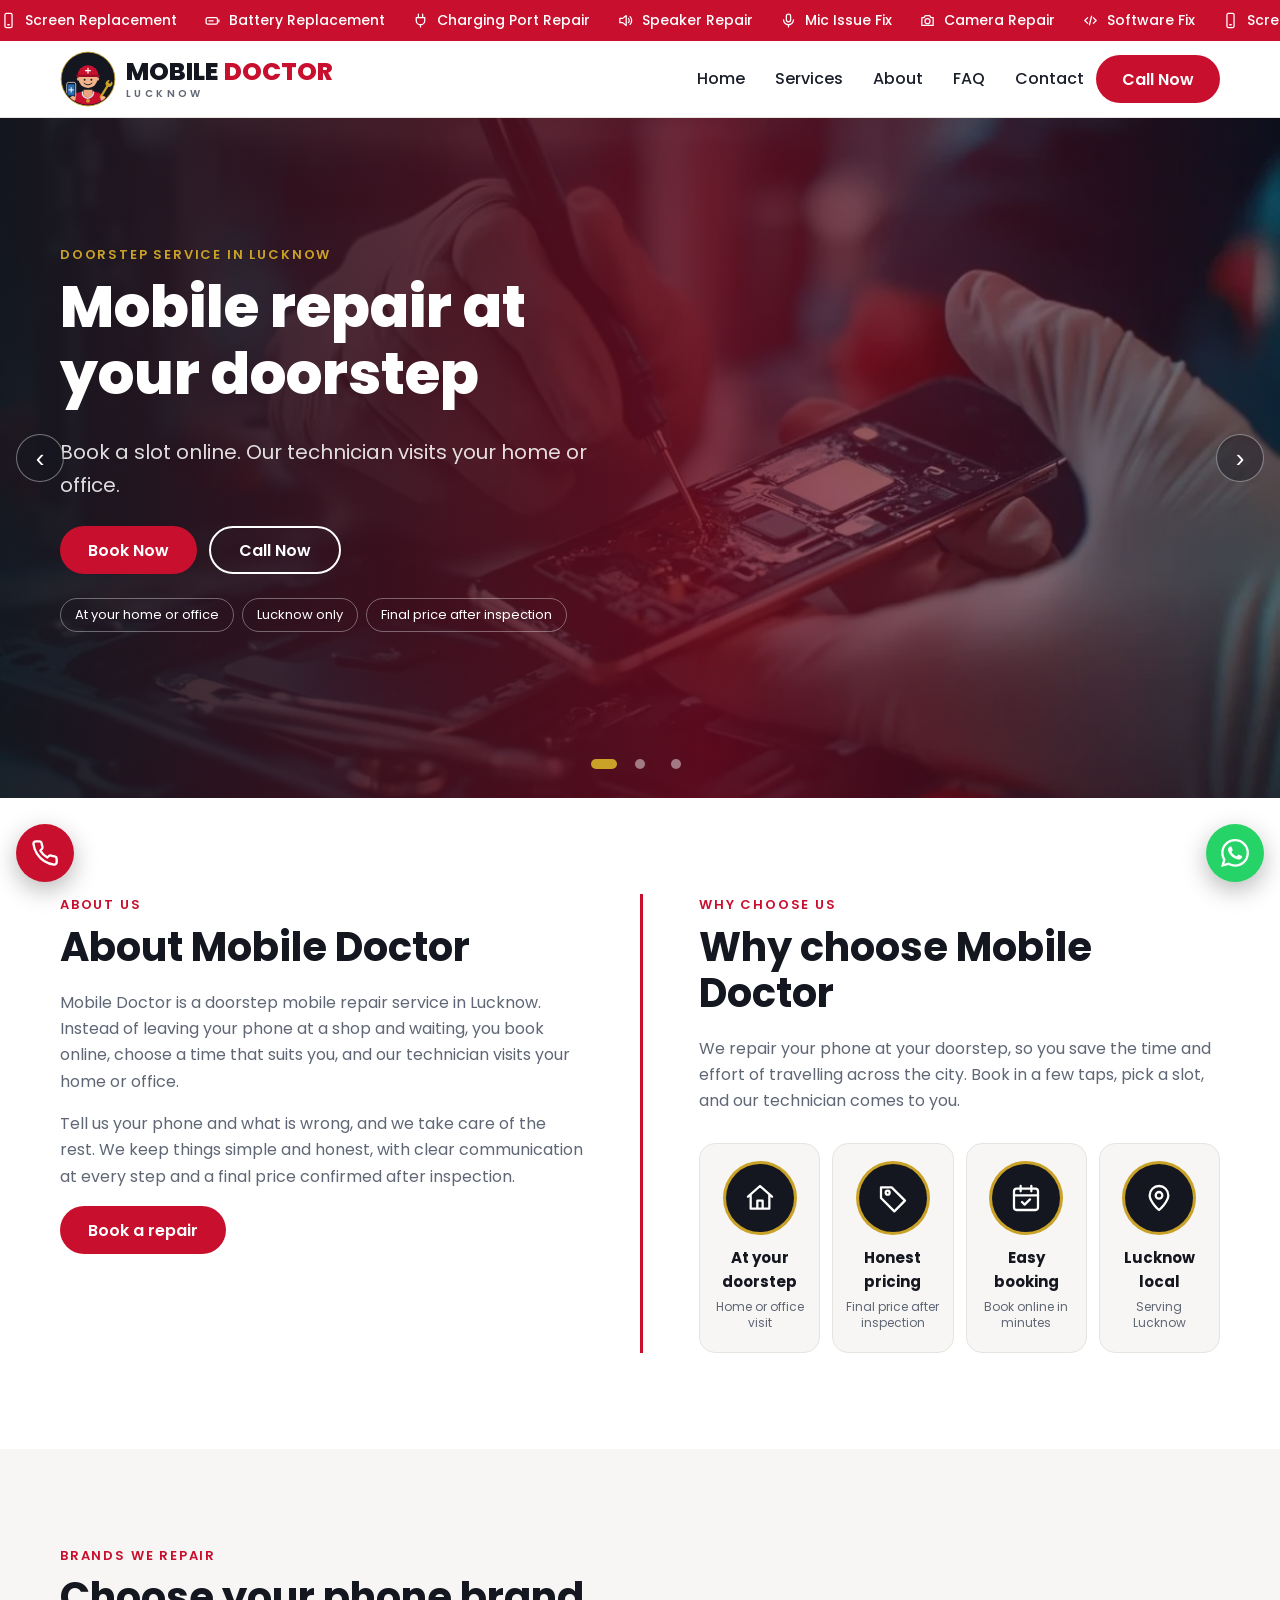
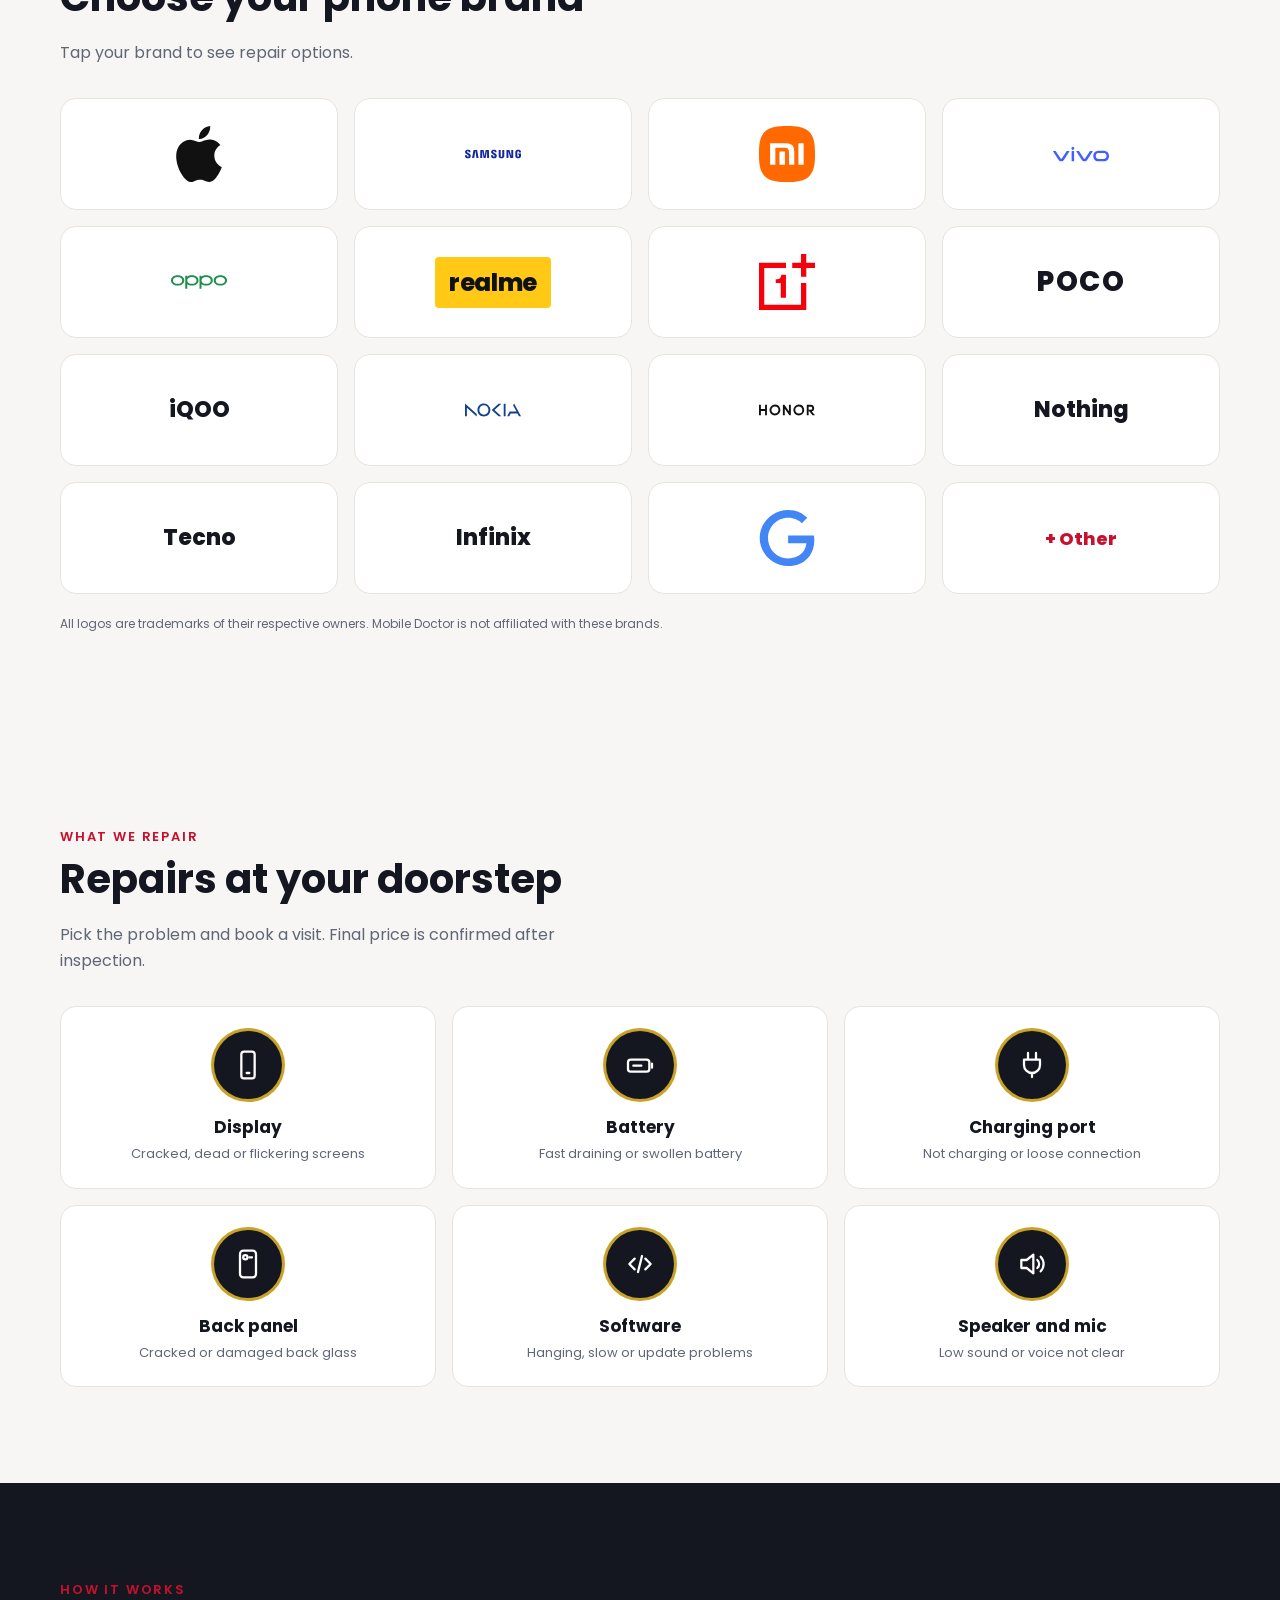
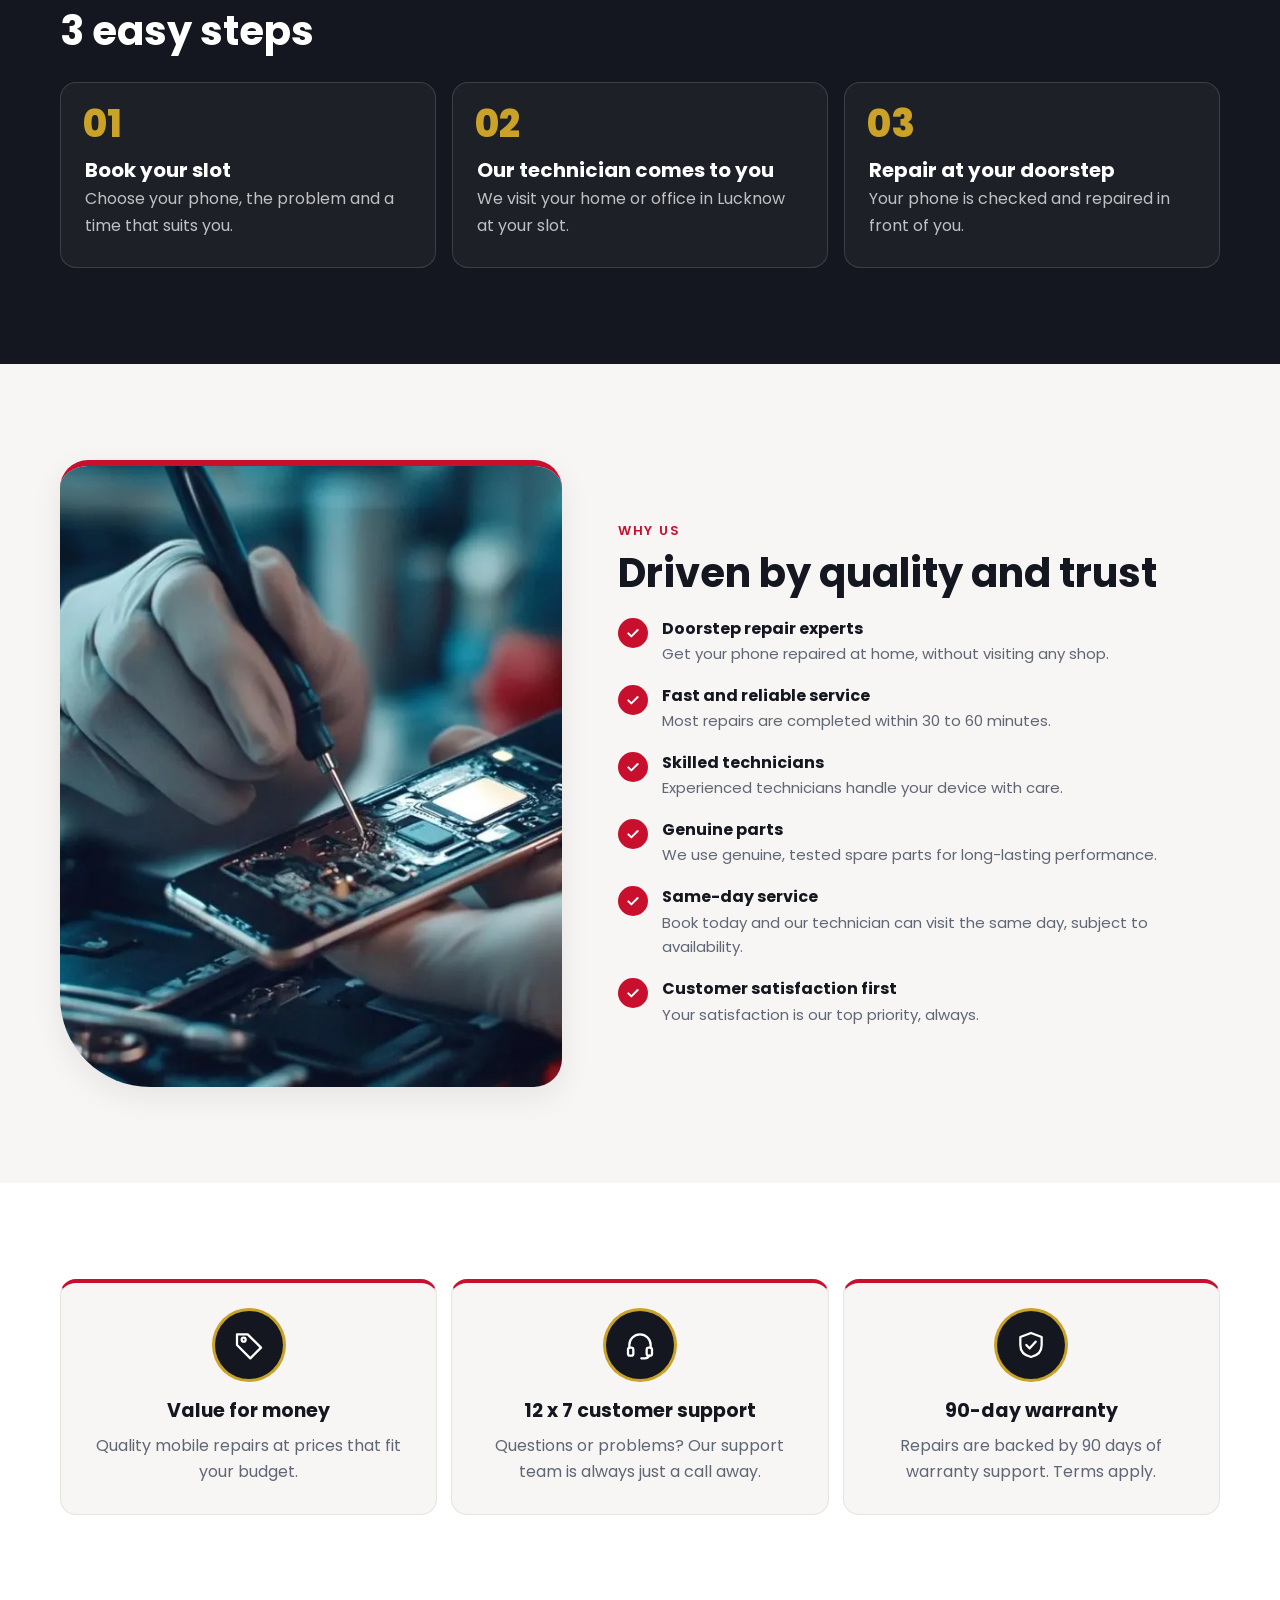
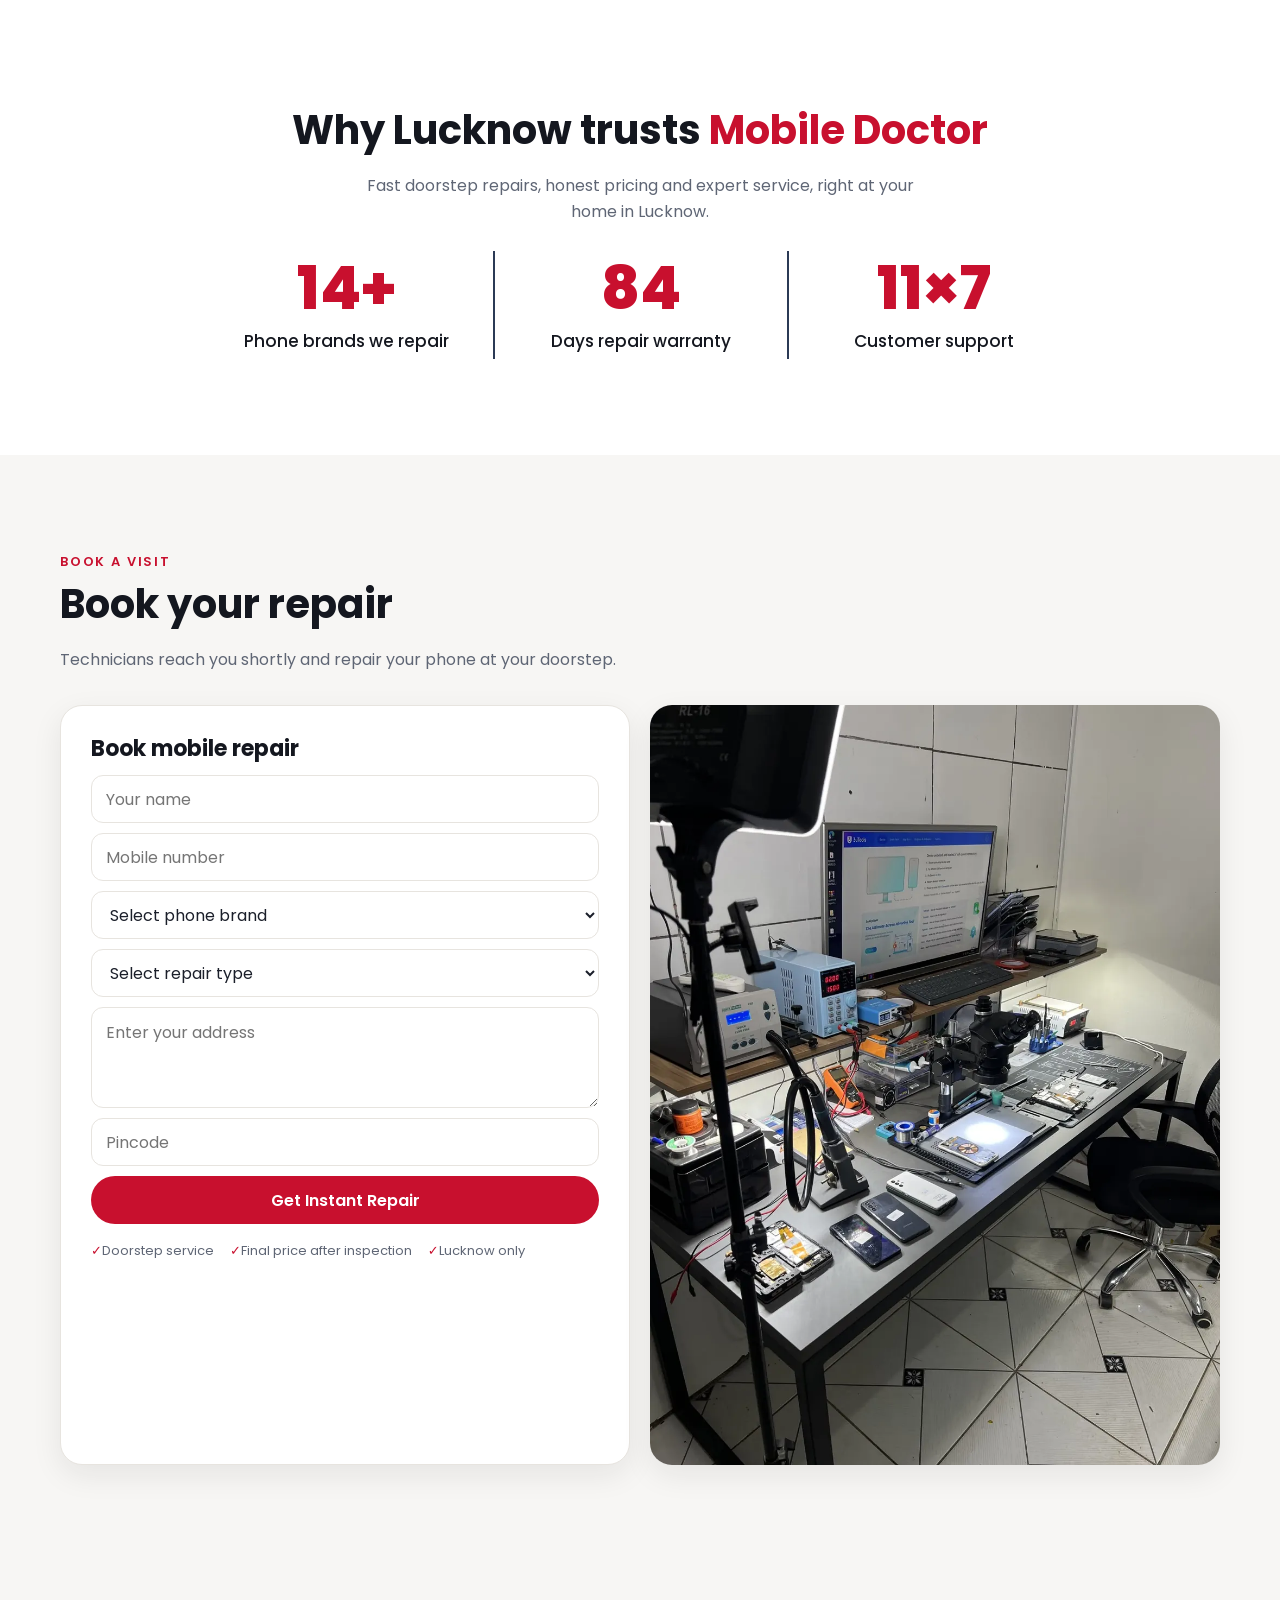
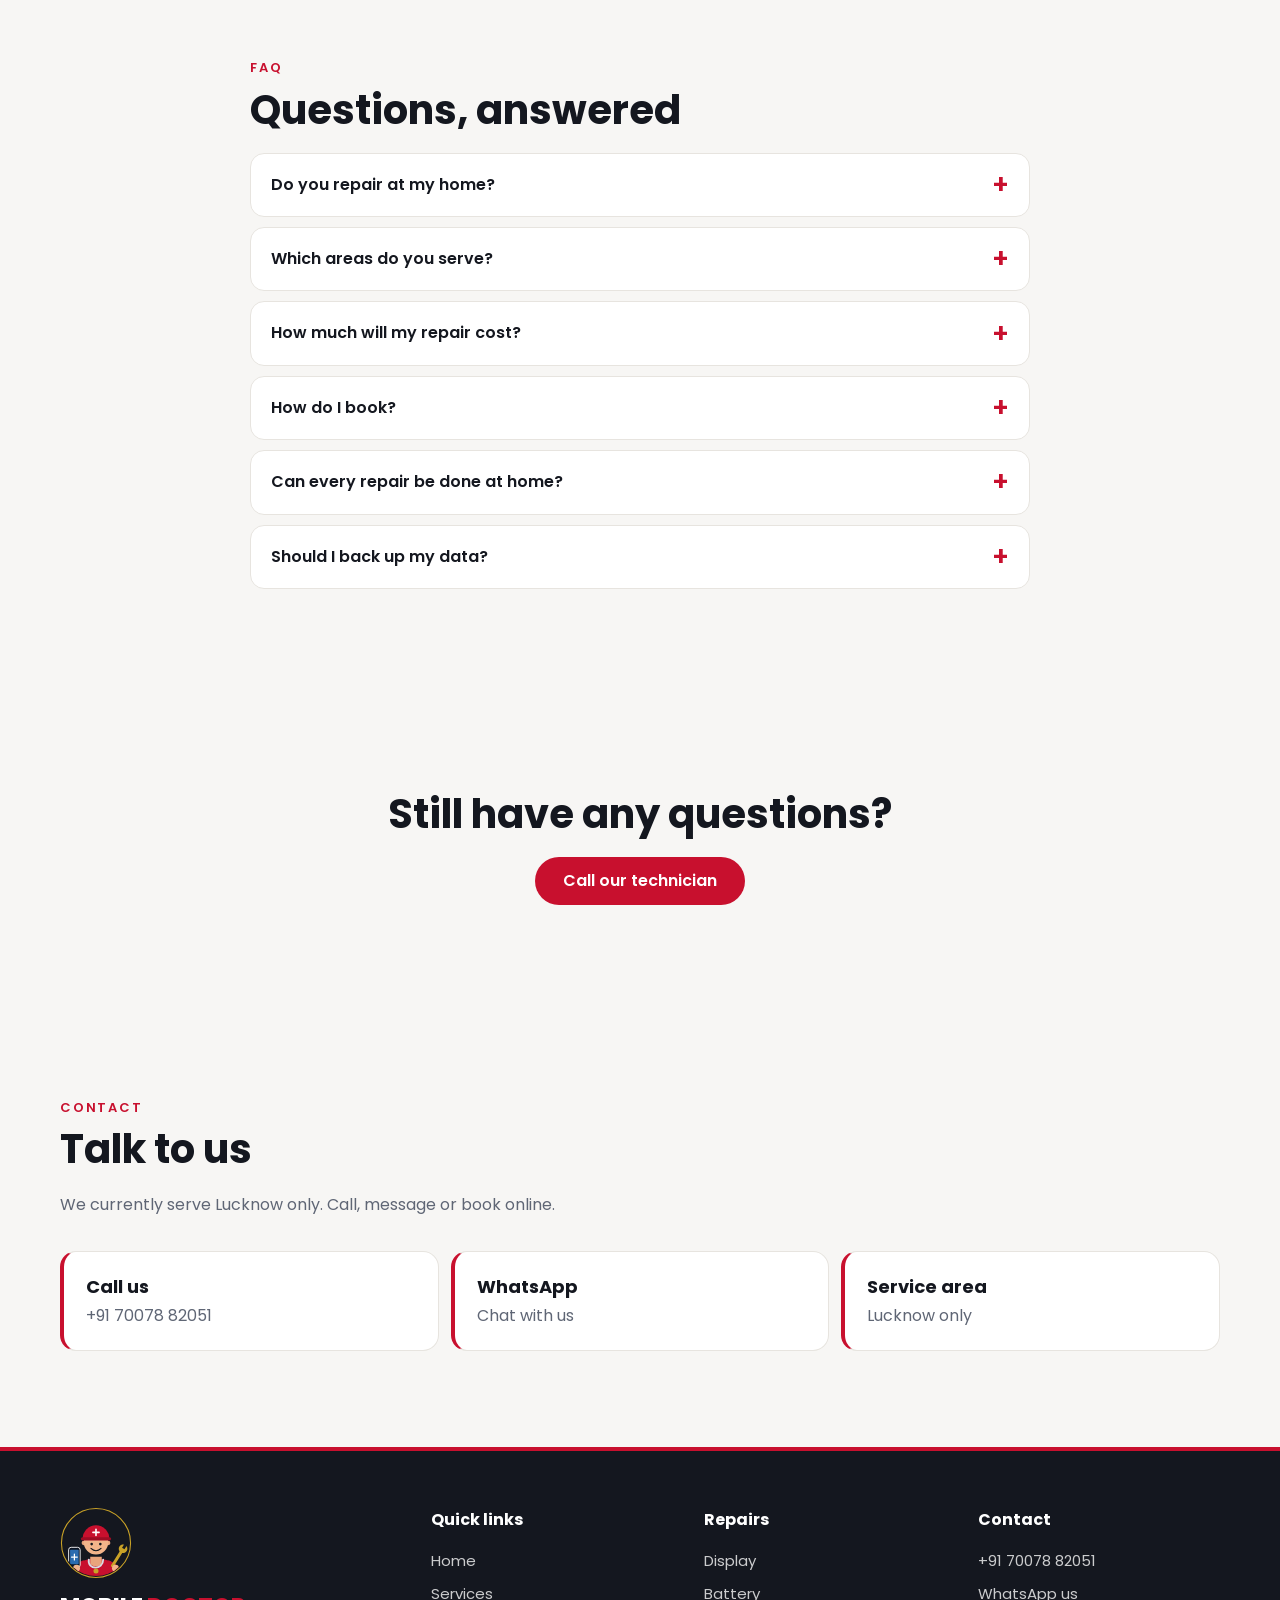
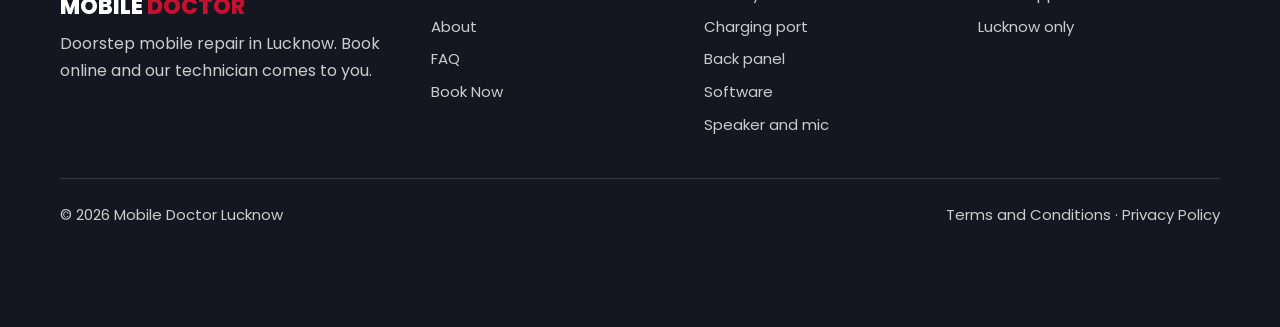
==== commit 39895a78: "Instant WhatsApp forms, single-screen booking page, animated stats" ====
--- a/index.html
+++ b/index.html
@@ -22,6 +22,7 @@
 <link rel="stylesheet" href="assets/css/footer.css">
 <link rel="stylesheet" href="assets/css/trust.css">
 <link rel="stylesheet" href="assets/css/bookbox.css">
+<link rel="stylesheet" href="assets/css/stats.css">
 <!--CSS-->
 <script>if("scrollRestoration"in history)history.scrollRestoration="manual";</script>
 </head>
@@ -41,7 +42,8 @@
 <!--S:how--><section class="section how" id="how"><div class="container"><span class="eyebrow">How it works</span><h2>3 easy steps</h2><ol class="steps"><li><h3>Book your slot</h3><p>Choose your phone, the problem and a time that suits you.</p></li><li><h3>Our technician comes to you</h3><p>We visit your home or office in Lucknow at your slot.</p></li><li><h3>Repair at your doorstep</h3><p>Your phone is checked and repaired in front of you.</p></li></ol></div></section><!--/S:how-->
 <!--S:why--><section class="section" id="why"><div class="container why-grid"><img src="assets/img/repair-hands.webp" alt="Technician repairing a smartphone" loading="lazy"><div><span class="eyebrow">Why us</span><h2>Driven by quality and trust</h2><ul class="checks"><li><span class="ck"><svg viewBox="0 0 24 24" aria-hidden="true"><path d="M5 12.5l4.5 4.5L19 7.5"/></svg></span><div><b>Doorstep repair experts</b><p>Get your phone repaired at home, without visiting any shop.</p></div></li><li><span class="ck"><svg viewBox="0 0 24 24" aria-hidden="true"><path d="M5 12.5l4.5 4.5L19 7.5"/></svg></span><div><b>Fast and reliable service</b><p>Most repairs are completed within 30 to 60 minutes.</p></div></li><li><span class="ck"><svg viewBox="0 0 24 24" aria-hidden="true"><path d="M5 12.5l4.5 4.5L19 7.5"/></svg></span><div><b>Skilled technicians</b><p>Experienced technicians handle your device with care.</p></div></li><li><span class="ck"><svg viewBox="0 0 24 24" aria-hidden="true"><path d="M5 12.5l4.5 4.5L19 7.5"/></svg></span><div><b>Genuine parts</b><p>We use genuine, tested spare parts for long-lasting performance.</p></div></li><li><span class="ck"><svg viewBox="0 0 24 24" aria-hidden="true"><path d="M5 12.5l4.5 4.5L19 7.5"/></svg></span><div><b>Same-day service</b><p>Book today and our technician can visit the same day, subject to availability.</p></div></li><li><span class="ck"><svg viewBox="0 0 24 24" aria-hidden="true"><path d="M5 12.5l4.5 4.5L19 7.5"/></svg></span><div><b>Customer satisfaction first</b><p>Your satisfaction is our top priority, always.</p></div></li></ul></div></div></section><!--/S:why-->
 <!--S:vals--><section class="section vals"><div class="container val-grid"><div class="val"><span class="bd"><svg viewBox="0 0 24 24" aria-hidden="true"><path d="M3 12V4h8l10 10-8 8z"/><circle cx="8" cy="8" r="1.5"/></svg></span><b>Value for money</b><p>Quality mobile repairs at prices that fit your budget.</p></div><div class="val"><span class="bd"><svg viewBox="0 0 24 24" aria-hidden="true"><path d="M4 14v-2a8 8 0 0 1 16 0v2"/><rect x="3" y="14" width="4" height="6" rx="1.5"/><rect x="17" y="14" width="4" height="6" rx="1.5"/><path d="M19 20a4 4 0 0 1-4 2h-2"/></svg></span><b>12 x 7 customer support</b><p>Questions or problems? Our support team is always just a call away.</p></div><div class="val"><span class="bd"><svg viewBox="0 0 24 24" aria-hidden="true"><path d="M12 3l8 3v6c0 5-3.5 8-8 9-4.5-1-8-4-8-9V6z"/><path d="M8.5 12l2.5 2.5 4.5-5"/></svg></span><b>90-day warranty</b><p>Repairs are backed by 90 days of warranty support. Terms apply.</p></div></div></section><!--/S:vals-->
-<!--S:bookbox--><section class="section hb-sec" id="book"><div class="container"><span class="eyebrow">Book a visit</span><h2>Book your repair</h2><p class="lead">Technicians reach you shortly and repair your phone at your doorstep.</p><div class="hb"><form class="hb-form" id="hb" novalidate><h3>Request a repair</h3><input name="n" placeholder="Your name" autocomplete="name" aria-label="Your name"><input name="p" placeholder="Mobile number" inputmode="numeric" maxlength="10" autocomplete="tel" aria-label="Mobile number"><select name="b" aria-label="Phone brand"><option value="">Select phone brand</option><option value="apple">Apple</option><option value="samsung">Samsung</option><option value="xiaomi">Xiaomi / Redmi</option><option value="vivo">Vivo</option><option value="oppo">Oppo</option><option value="realme">Realme</option><option value="oneplus">OnePlus</option><option value="poco">POCO</option><option value="iqoo">iQOO</option><option value="nokia">Nokia</option><option value="honor">Honor</option><option value="nothing">Nothing</option><option value="tecno">Tecno</option><option value="infinix">Infinix</option><option value="google">Google</option><option value="other">Other</option></select><select name="r" aria-label="Repair type"><option value="">Select repair type</option><option value="display">Display</option><option value="charging">Charging port</option><option value="back-panel">Back panel</option><option value="battery">Battery</option><option value="software">Software</option><option value="audio">Speaker or mic</option><option value="other">Something else</option></select><p class="hb-err" id="hbErr" hidden></p><button class="btn btn-primary" type="submit">Request a repair</button><ul class="hb-pts"><li>Doorstep service</li><li>Final price after inspection</li><li>Lucknow only</li></ul></form><img src="assets/img/tools-mat.webp" alt="Phone repair tools on a work mat" loading="lazy"></div></div></section><!--/S:bookbox-->
+<!--S:stats--><section class="section stats-sec" id="stats"><div class="container"><h2>Why Lucknow trusts <span>Mobile Doctor</span></h2><p class="lead">Fast doorstep repairs, honest pricing and expert service, right at your home in Lucknow.</p><div class="stats"><div class="stat"><b><i data-to="15">15</i>+</b><span>Phone brands we repair</span></div><div class="stat"><b><i data-to="90">90</i></b><span>Days repair warranty</span></div><div class="stat"><b><i data-to="12">12</i>×7</b><span>Customer support</span></div></div></div></section><!--/S:stats-->
+<!--S:bookbox--><section class="section hb-sec" id="book"><div class="container"><span class="eyebrow">Book a visit</span><h2>Book your repair</h2><p class="lead">Technicians reach you shortly and repair your phone at your doorstep.</p><div class="hb"><form class="hb-form" id="hb" novalidate><h3>Book mobile repair</h3><input name="n" placeholder="Your name" autocomplete="name" aria-label="Your name"><input name="p" placeholder="Mobile number" inputmode="numeric" maxlength="10" autocomplete="tel" aria-label="Mobile number"><select name="b" aria-label="Phone brand"><option value="">Select phone brand</option><option value="apple">Apple</option><option value="samsung">Samsung</option><option value="xiaomi">Xiaomi / Redmi</option><option value="vivo">Vivo</option><option value="oppo">Oppo</option><option value="realme">Realme</option><option value="oneplus">OnePlus</option><option value="poco">POCO</option><option value="iqoo">iQOO</option><option value="nokia">Nokia</option><option value="honor">Honor</option><option value="nothing">Nothing</option><option value="tecno">Tecno</option><option value="infinix">Infinix</option><option value="google">Google</option><option value="other">Other</option></select><select name="r" aria-label="Repair type"><option value="">Select repair type</option><option value="display">Display</option><option value="charging">Charging port</option><option value="back-panel">Back panel</option><option value="battery">Battery</option><option value="software">Software</option><option value="audio">Speaker or mic</option><option value="other">Something else</option></select><textarea name="a" rows="3" maxlength="300" placeholder="Enter your address" aria-label="Address"></textarea><input name="pc" placeholder="Pincode" inputmode="numeric" maxlength="6" autocomplete="postal-code" aria-label="Pincode"><input class="hp" name="hp" tabindex="-1" autocomplete="off" aria-hidden="true"><p class="hb-err" id="hbErr" hidden></p><button class="btn btn-primary" type="submit">Get Instant Repair</button><ul class="hb-pts"><li>Doorstep service</li><li>Final price after inspection</li><li>Lucknow only</li></ul></form><img src="assets/img/tools-mat.webp" alt="Phone repair tools on a work mat" loading="lazy"></div></div></section><!--/S:bookbox-->
 <!--S:faq--><section class="section" id="faq"><div class="container narrow"><span class="eyebrow">FAQ</span><h2>Questions, answered</h2><div class="faq"><details><summary>Do you repair at my home?</summary><p>Yes. Our technician visits your home or office in Lucknow at the time slot you choose.</p></details><details><summary>Which areas do you serve?</summary><p>We currently serve Lucknow only. Your pincode is checked when you book.</p></details><details><summary>How much will my repair cost?</summary><p>The price depends on your phone model and the problem. The final price is confirmed after inspection, before any work starts.</p></details><details><summary>How do I book?</summary><p>Tap Book Now, choose your phone, the problem, your address and a time slot. You can also call or message us on WhatsApp.</p></details><details><summary>Can every repair be done at home?</summary><p>Many repairs can be done at your doorstep. If your phone needs more work, our technician will tell you the options.</p></details><details><summary>Should I back up my data?</summary><p>Yes. We recommend backing up your phone before the visit.</p></details></div></div></section><!--/S:faq-->
 <!--S:callcta--><section class="section call-sec"><div class="container"><h2>Still have any questions?</h2><a class="btn btn-primary" data-call href="#">Call our technician</a></div></section><!--/S:callcta-->
 <!--S:contact--><section class="section" id="contact"><div class="container"><span class="eyebrow">Contact</span><h2>Talk to us</h2><p class="lead">We currently serve Lucknow only. Call, message or book online.</p><div class="contact-grid"><a class="contact-card" data-call href="#"><b>Call us</b><span data-phone></span></a><a class="contact-card" data-wa href="#" target="_blank" rel="noopener"><b>WhatsApp</b><span>Chat with us</span></a><div class="contact-card"><b>Service area</b><span>Lucknow only</span></div></div></div></section><!--/S:contact-->
--- a/assets/css/bookbox.css
+++ b/assets/css/bookbox.css
@@ -8,3 +8,6 @@
 .hb-pts li::before{content:"\2713 ";color:var(--primary);font-weight:700}
 .hb>img{width:100%;height:100%;min-height:260px;object-fit:cover;border-radius:22px;box-shadow:var(--shadow)}
 @media(min-width:800px){.hb{grid-template-columns:1fr 1fr}}
+.hb-form textarea{display:block;width:100%;box-sizing:border-box;min-height:84px;padding:12px 14px;font:16px var(--font);color:var(--text);background:#fff;border:1px solid var(--line);border-radius:12px;resize:vertical}
+.hb-form textarea:focus{outline:0;border-color:var(--primary);box-shadow:0 0 0 3px rgba(200,16,46,.15)}
+.hb-form .hp{position:absolute;left:-9999px;width:1px;height:1px;opacity:0}
--- a/assets/css/stats.css
+++ b/assets/css/stats.css
@@ -0,0 +1,9 @@
+.stats-sec{background:#fff;text-align:center}
+.stats-sec h2 span{color:var(--primary)}
+.stats-sec .lead{margin:0 auto 26px}
+.stats{display:grid;grid-template-columns:repeat(3,1fr);max-width:880px;margin:0 auto}
+.stat{padding:4px 6px}
+.stat+.stat{border-left:2px solid #2b3a55}
+.stat b{display:block;font-size:clamp(30px,8vw,60px);line-height:1.1;font-weight:800;color:var(--primary)}
+.stat b i{font-style:normal}
+.stat span{display:block;margin-top:6px;font-size:clamp(12px,3.2vw,17px);font-weight:500;color:var(--ink)}
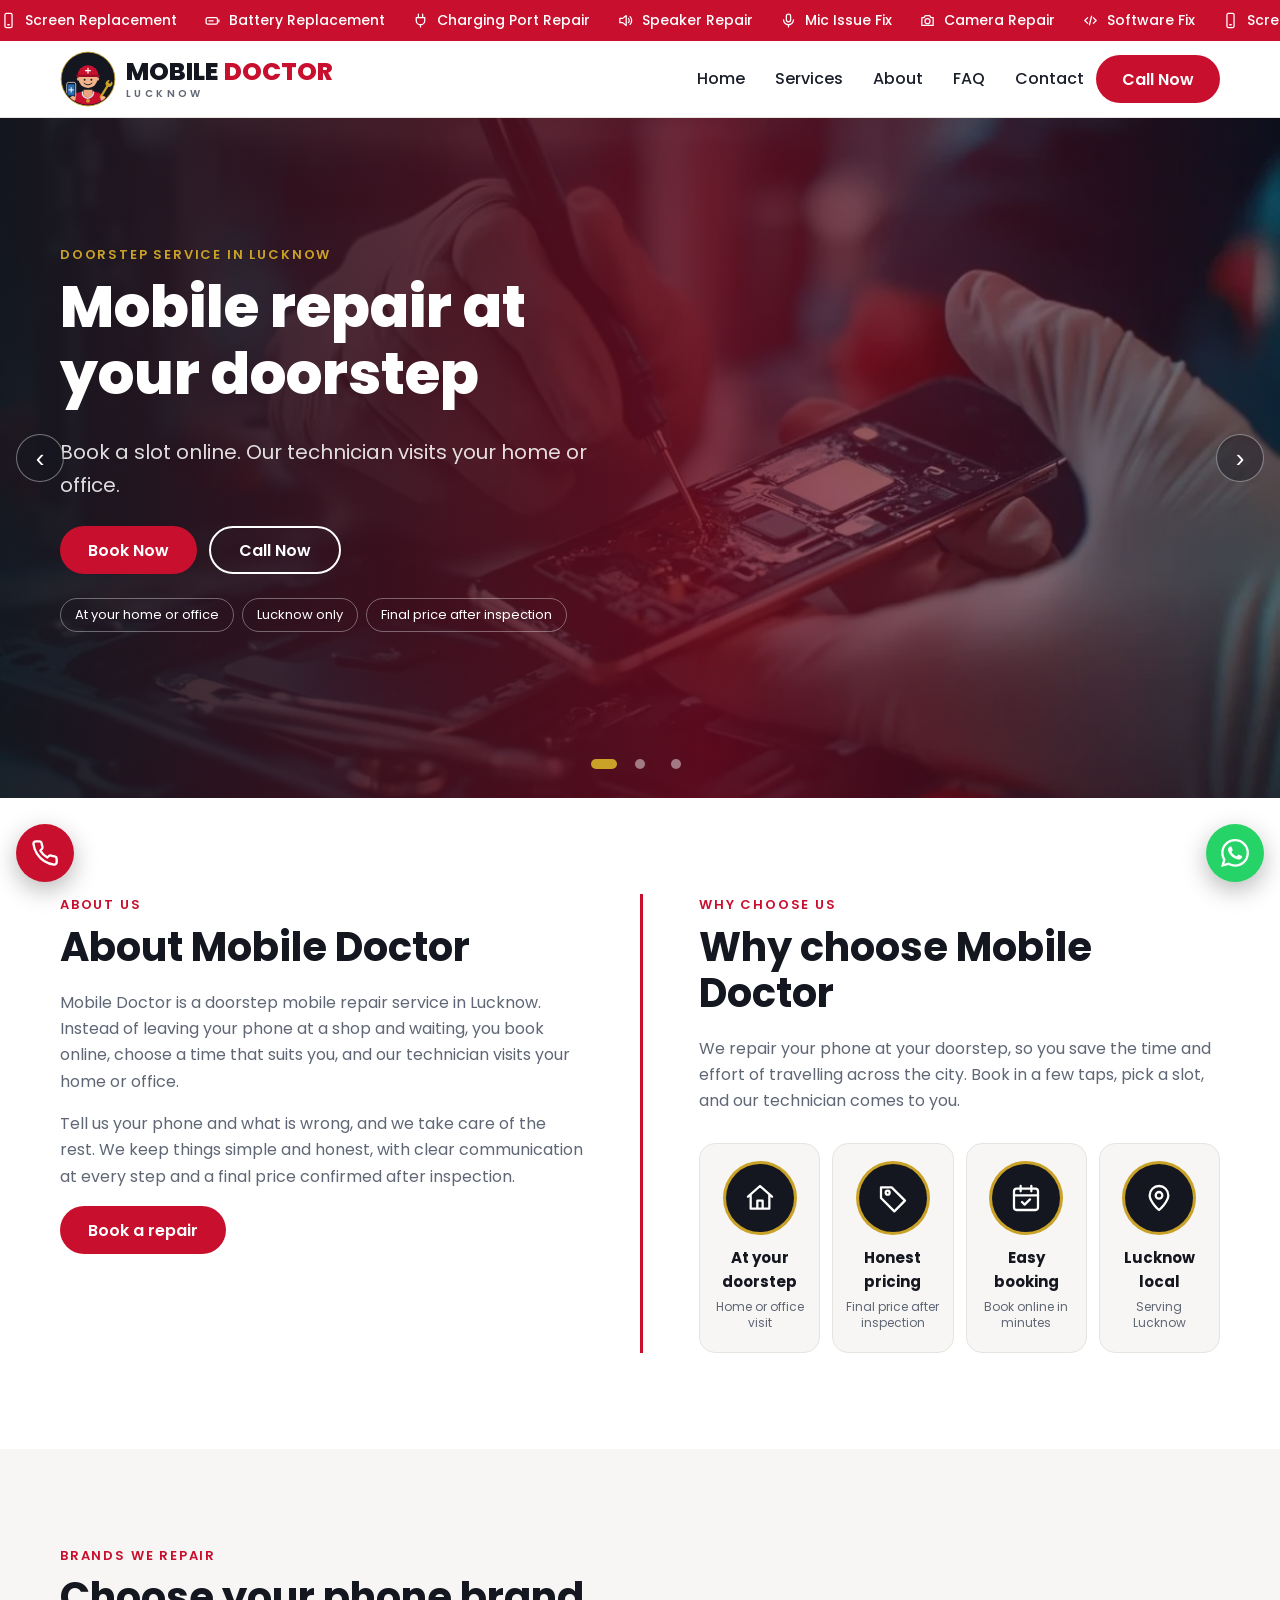
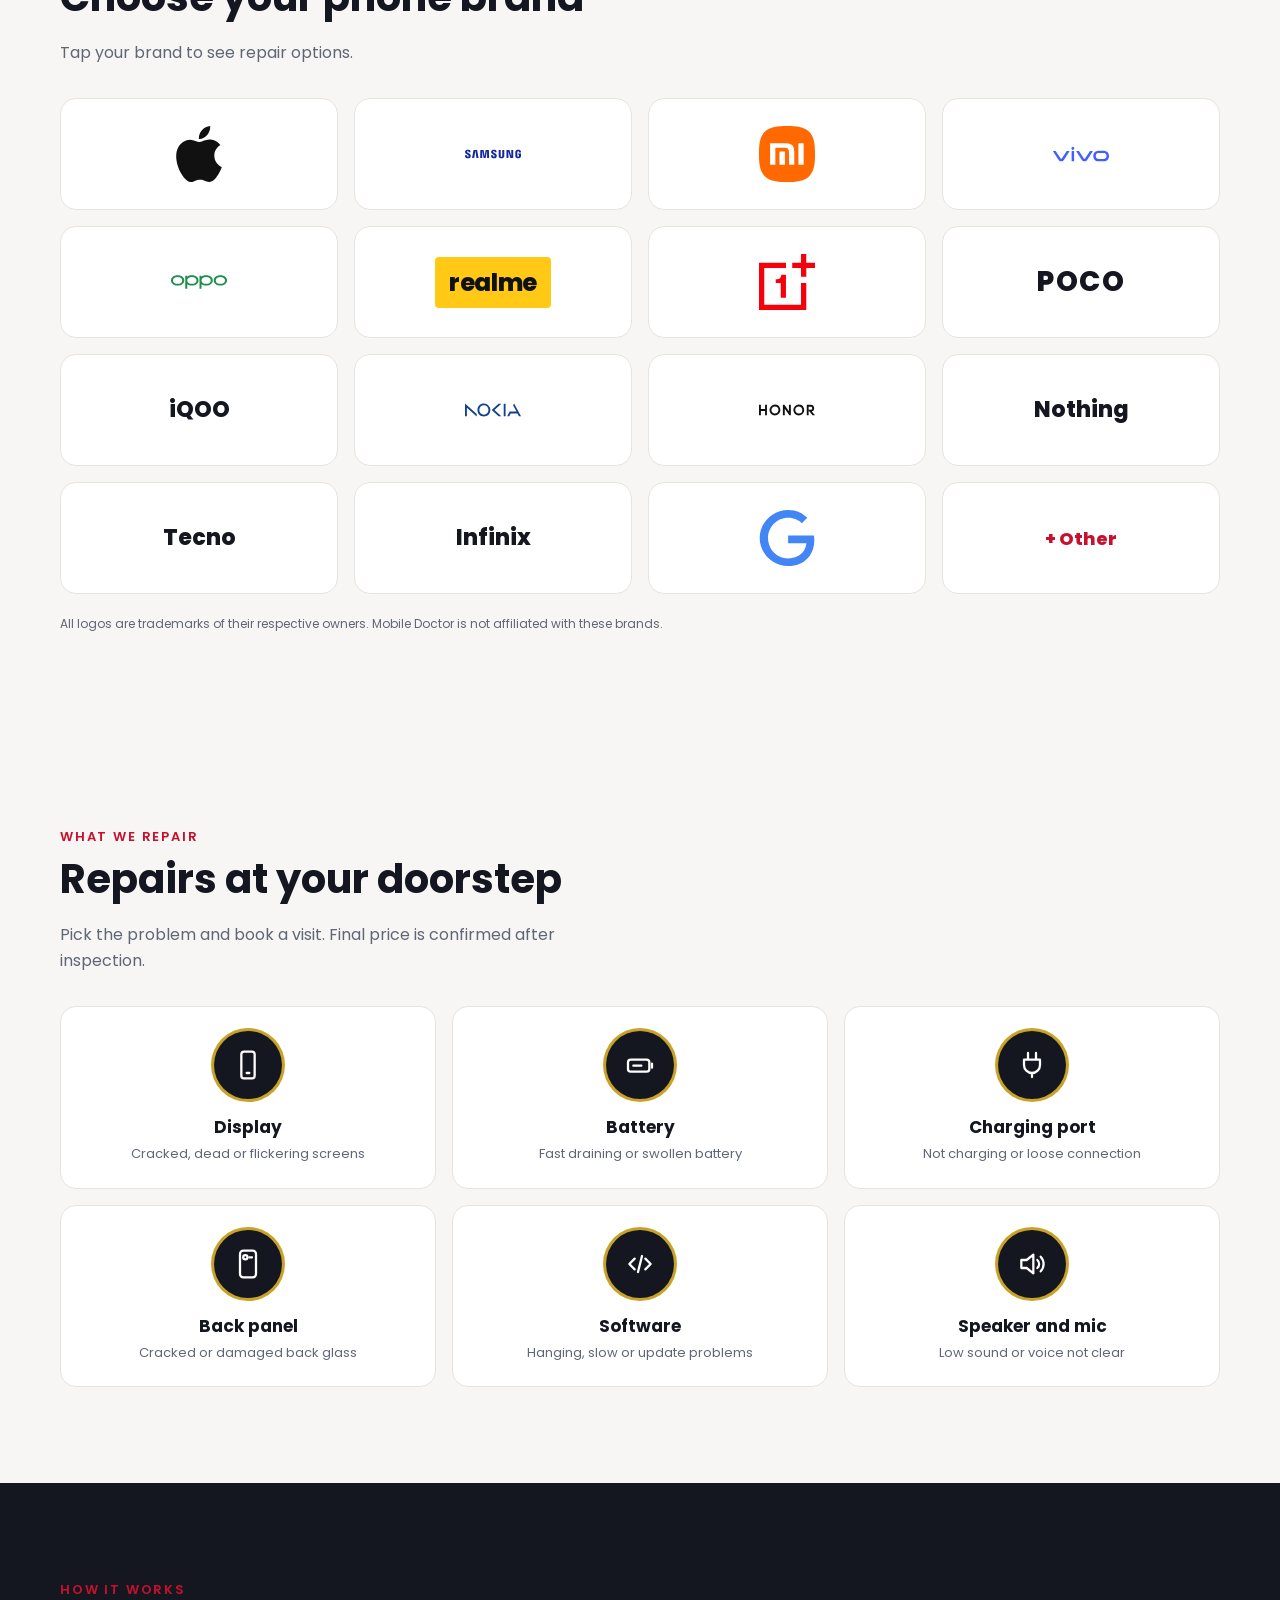
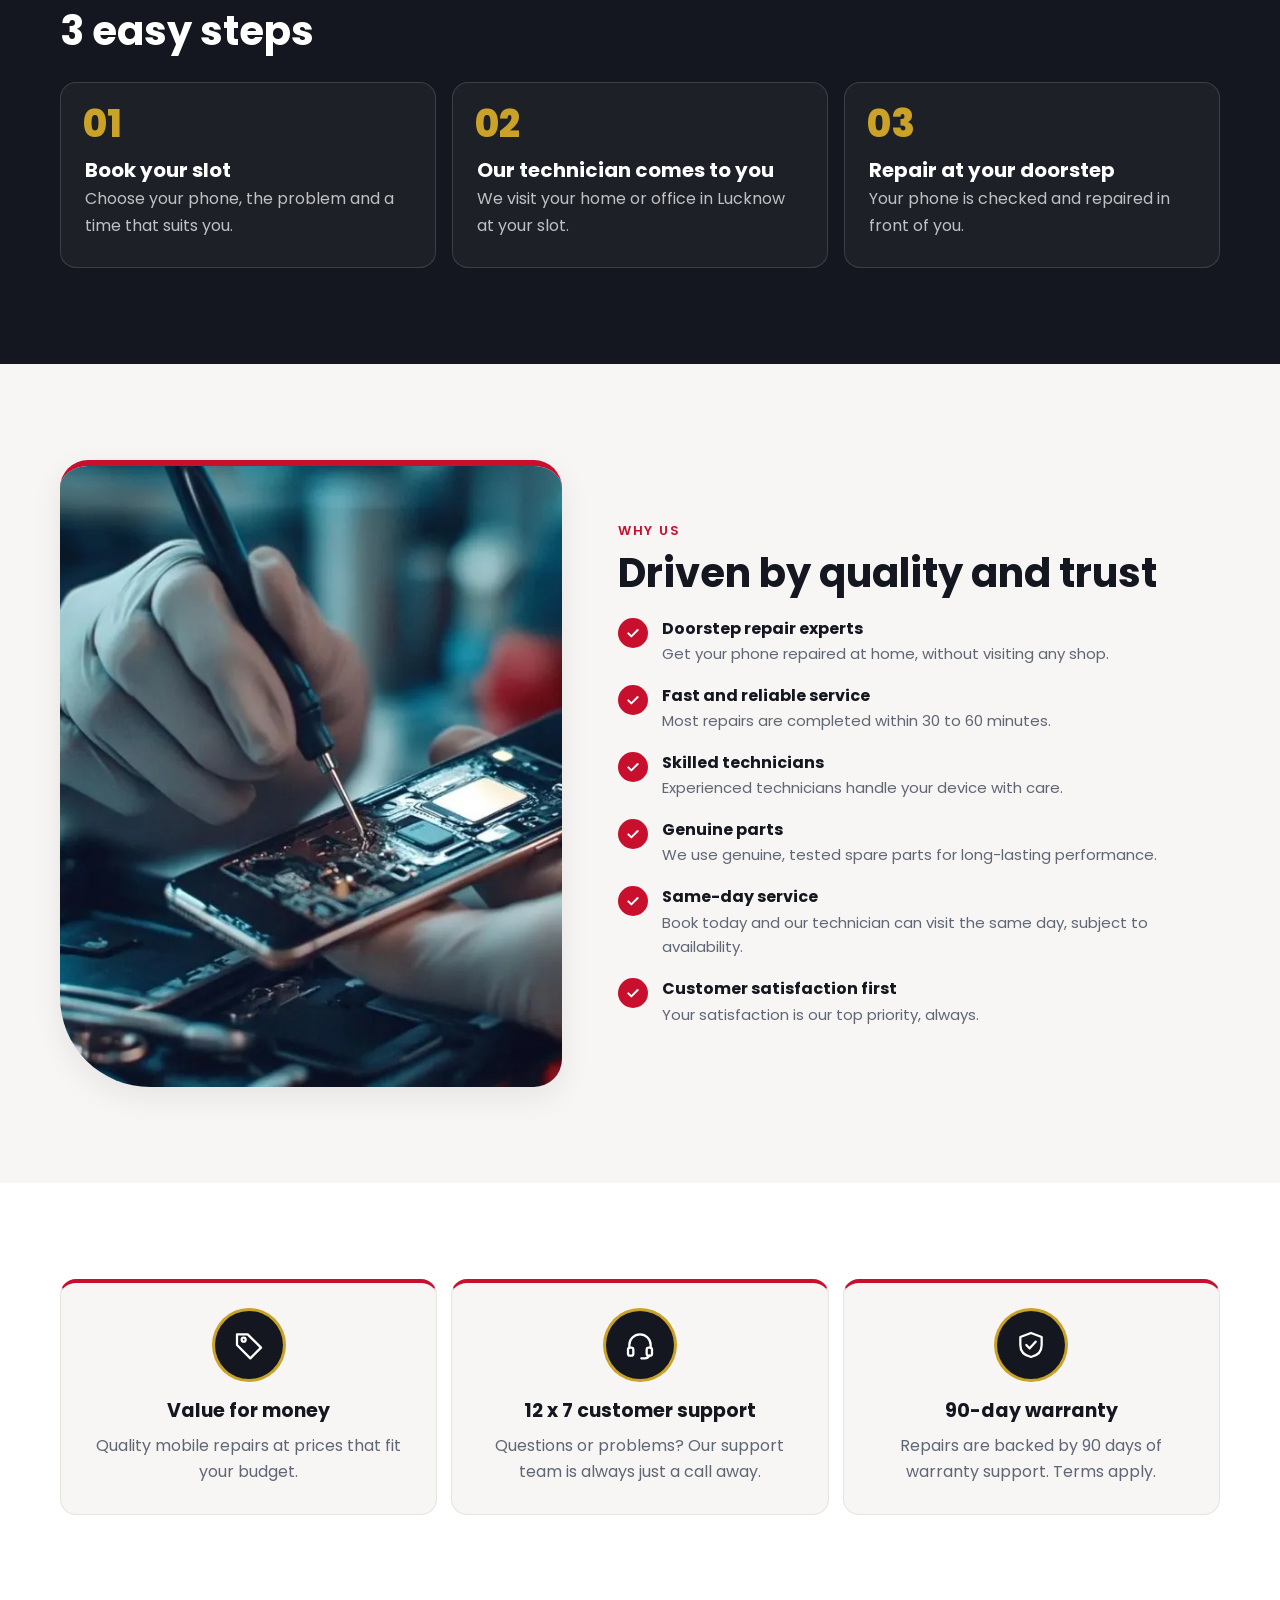
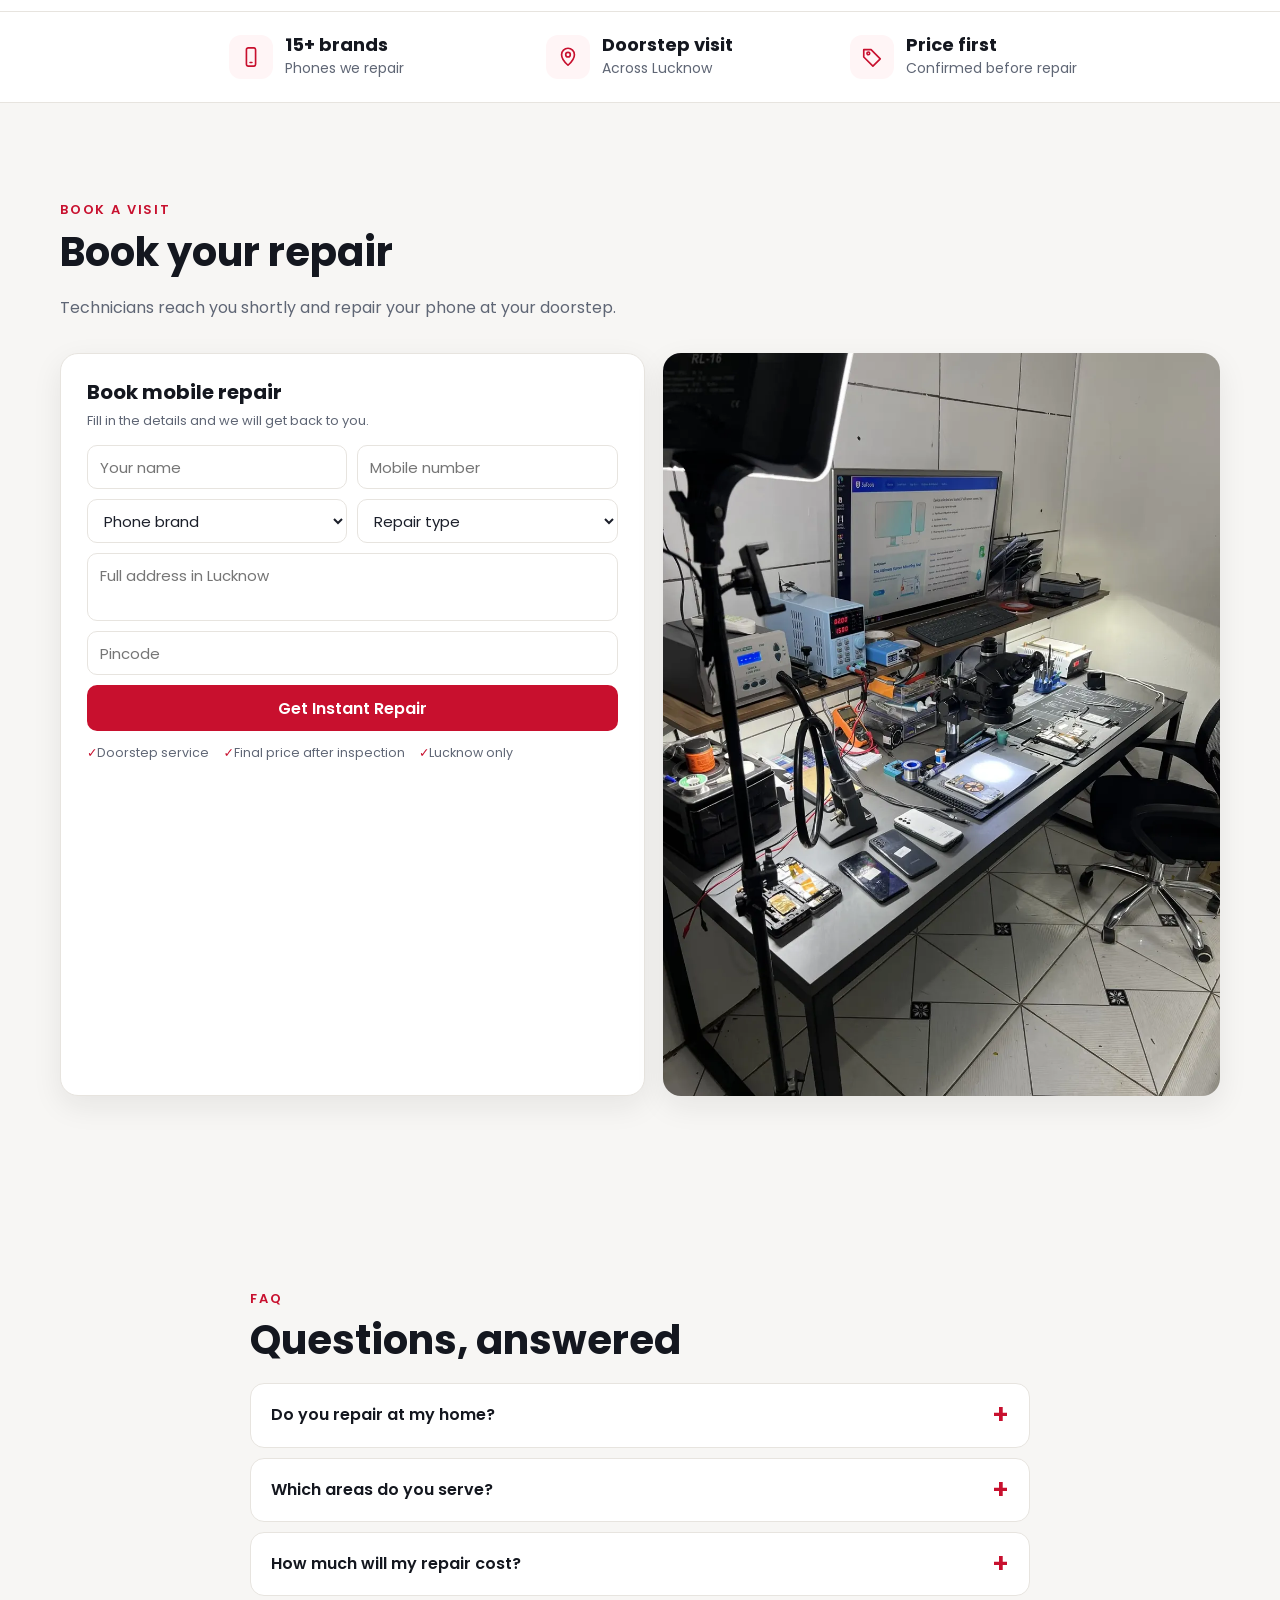
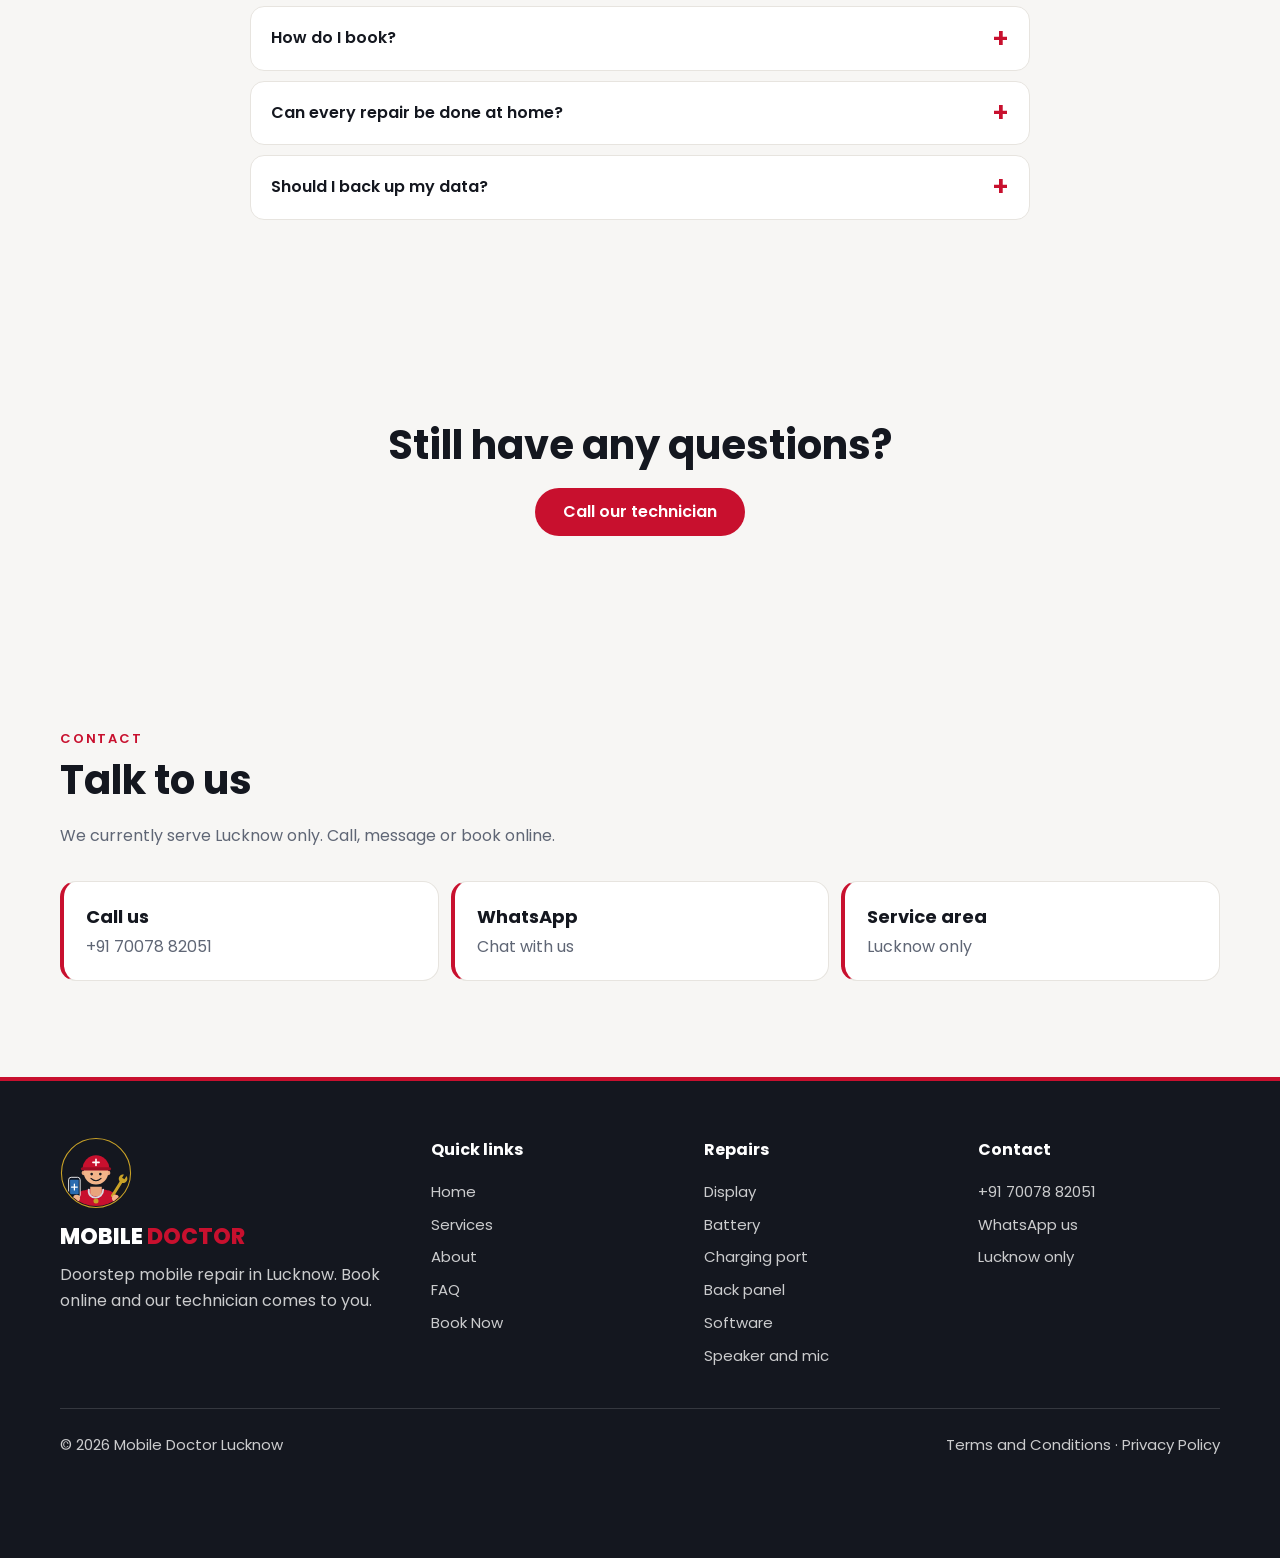
==== commit cf4765ab: "Polish: compact forms, new trust strip, thank-you screen" ====
--- a/index.html
+++ b/index.html
@@ -42,8 +42,8 @@
 <!--S:how--><section class="section how" id="how"><div class="container"><span class="eyebrow">How it works</span><h2>3 easy steps</h2><ol class="steps"><li><h3>Book your slot</h3><p>Choose your phone, the problem and a time that suits you.</p></li><li><h3>Our technician comes to you</h3><p>We visit your home or office in Lucknow at your slot.</p></li><li><h3>Repair at your doorstep</h3><p>Your phone is checked and repaired in front of you.</p></li></ol></div></section><!--/S:how-->
 <!--S:why--><section class="section" id="why"><div class="container why-grid"><img src="assets/img/repair-hands.webp" alt="Technician repairing a smartphone" loading="lazy"><div><span class="eyebrow">Why us</span><h2>Driven by quality and trust</h2><ul class="checks"><li><span class="ck"><svg viewBox="0 0 24 24" aria-hidden="true"><path d="M5 12.5l4.5 4.5L19 7.5"/></svg></span><div><b>Doorstep repair experts</b><p>Get your phone repaired at home, without visiting any shop.</p></div></li><li><span class="ck"><svg viewBox="0 0 24 24" aria-hidden="true"><path d="M5 12.5l4.5 4.5L19 7.5"/></svg></span><div><b>Fast and reliable service</b><p>Most repairs are completed within 30 to 60 minutes.</p></div></li><li><span class="ck"><svg viewBox="0 0 24 24" aria-hidden="true"><path d="M5 12.5l4.5 4.5L19 7.5"/></svg></span><div><b>Skilled technicians</b><p>Experienced technicians handle your device with care.</p></div></li><li><span class="ck"><svg viewBox="0 0 24 24" aria-hidden="true"><path d="M5 12.5l4.5 4.5L19 7.5"/></svg></span><div><b>Genuine parts</b><p>We use genuine, tested spare parts for long-lasting performance.</p></div></li><li><span class="ck"><svg viewBox="0 0 24 24" aria-hidden="true"><path d="M5 12.5l4.5 4.5L19 7.5"/></svg></span><div><b>Same-day service</b><p>Book today and our technician can visit the same day, subject to availability.</p></div></li><li><span class="ck"><svg viewBox="0 0 24 24" aria-hidden="true"><path d="M5 12.5l4.5 4.5L19 7.5"/></svg></span><div><b>Customer satisfaction first</b><p>Your satisfaction is our top priority, always.</p></div></li></ul></div></div></section><!--/S:why-->
 <!--S:vals--><section class="section vals"><div class="container val-grid"><div class="val"><span class="bd"><svg viewBox="0 0 24 24" aria-hidden="true"><path d="M3 12V4h8l10 10-8 8z"/><circle cx="8" cy="8" r="1.5"/></svg></span><b>Value for money</b><p>Quality mobile repairs at prices that fit your budget.</p></div><div class="val"><span class="bd"><svg viewBox="0 0 24 24" aria-hidden="true"><path d="M4 14v-2a8 8 0 0 1 16 0v2"/><rect x="3" y="14" width="4" height="6" rx="1.5"/><rect x="17" y="14" width="4" height="6" rx="1.5"/><path d="M19 20a4 4 0 0 1-4 2h-2"/></svg></span><b>12 x 7 customer support</b><p>Questions or problems? Our support team is always just a call away.</p></div><div class="val"><span class="bd"><svg viewBox="0 0 24 24" aria-hidden="true"><path d="M12 3l8 3v6c0 5-3.5 8-8 9-4.5-1-8-4-8-9V6z"/><path d="M8.5 12l2.5 2.5 4.5-5"/></svg></span><b>90-day warranty</b><p>Repairs are backed by 90 days of warranty support. Terms apply.</p></div></div></section><!--/S:vals-->
-<!--S:stats--><section class="section stats-sec" id="stats"><div class="container"><h2>Why Lucknow trusts <span>Mobile Doctor</span></h2><p class="lead">Fast doorstep repairs, honest pricing and expert service, right at your home in Lucknow.</p><div class="stats"><div class="stat"><b><i data-to="15">15</i>+</b><span>Phone brands we repair</span></div><div class="stat"><b><i data-to="90">90</i></b><span>Days repair warranty</span></div><div class="stat"><b><i data-to="12">12</i>×7</b><span>Customer support</span></div></div></div></section><!--/S:stats-->
-<!--S:bookbox--><section class="section hb-sec" id="book"><div class="container"><span class="eyebrow">Book a visit</span><h2>Book your repair</h2><p class="lead">Technicians reach you shortly and repair your phone at your doorstep.</p><div class="hb"><form class="hb-form" id="hb" novalidate><h3>Book mobile repair</h3><input name="n" placeholder="Your name" autocomplete="name" aria-label="Your name"><input name="p" placeholder="Mobile number" inputmode="numeric" maxlength="10" autocomplete="tel" aria-label="Mobile number"><select name="b" aria-label="Phone brand"><option value="">Select phone brand</option><option value="apple">Apple</option><option value="samsung">Samsung</option><option value="xiaomi">Xiaomi / Redmi</option><option value="vivo">Vivo</option><option value="oppo">Oppo</option><option value="realme">Realme</option><option value="oneplus">OnePlus</option><option value="poco">POCO</option><option value="iqoo">iQOO</option><option value="nokia">Nokia</option><option value="honor">Honor</option><option value="nothing">Nothing</option><option value="tecno">Tecno</option><option value="infinix">Infinix</option><option value="google">Google</option><option value="other">Other</option></select><select name="r" aria-label="Repair type"><option value="">Select repair type</option><option value="display">Display</option><option value="charging">Charging port</option><option value="back-panel">Back panel</option><option value="battery">Battery</option><option value="software">Software</option><option value="audio">Speaker or mic</option><option value="other">Something else</option></select><textarea name="a" rows="3" maxlength="300" placeholder="Enter your address" aria-label="Address"></textarea><input name="pc" placeholder="Pincode" inputmode="numeric" maxlength="6" autocomplete="postal-code" aria-label="Pincode"><input class="hp" name="hp" tabindex="-1" autocomplete="off" aria-hidden="true"><p class="hb-err" id="hbErr" hidden></p><button class="btn btn-primary" type="submit">Get Instant Repair</button><ul class="hb-pts"><li>Doorstep service</li><li>Final price after inspection</li><li>Lucknow only</li></ul></form><img src="assets/img/tools-mat.webp" alt="Phone repair tools on a work mat" loading="lazy"></div></div></section><!--/S:bookbox-->
+<!--S:stats--><section class="stats-sec" id="stats" aria-label="Highlights"><div class="container"><div class="stats"><div class="stat"><span class="ic"><svg viewBox="0 0 24 24" aria-hidden="true"><rect x="7" y="2" width="10" height="20" rx="2"/><path d="M11 18h2"/></svg></span><div><b><i data-to="15">15</i>+ brands</b><span class="t">Phones we repair</span></div></div><div class="stat"><span class="ic"><svg viewBox="0 0 24 24" aria-hidden="true"><path d="M12 21s7-6.2 7-11.5A7 7 0 0 0 5 9.5C5 14.8 12 21 12 21z"/><circle cx="12" cy="9.5" r="2.5"/></svg></span><div><b>Doorstep visit</b><span class="t">Across Lucknow</span></div></div><div class="stat"><span class="ic"><svg viewBox="0 0 24 24" aria-hidden="true"><path d="M3 12V4h8l10 10-8 8z"/><circle cx="8" cy="8" r="1.5"/></svg></span><div><b>Price first</b><span class="t">Confirmed before repair</span></div></div></div></div></section><!--/S:stats-->
+<!--S:bookbox--><section class="section hb-sec" id="book"><div class="container"><span class="eyebrow">Book a visit</span><h2>Book your repair</h2><p class="lead">Technicians reach you shortly and repair your phone at your doorstep.</p><div class="hb"><form class="hb-form" id="hb" novalidate><h3>Book mobile repair</h3><p class="hb-sub">Fill in the details and we will get back to you.</p><div class="r2"><input name="n" placeholder="Your name" autocomplete="name" aria-label="Your name"><input name="p" placeholder="Mobile number" inputmode="numeric" maxlength="10" autocomplete="tel" aria-label="Mobile number"></div><div class="r2"><select name="b" aria-label="Phone brand"><option value="">Phone brand</option><option value="apple">Apple</option><option value="samsung">Samsung</option><option value="xiaomi">Xiaomi / Redmi</option><option value="vivo">Vivo</option><option value="oppo">Oppo</option><option value="realme">Realme</option><option value="oneplus">OnePlus</option><option value="poco">POCO</option><option value="iqoo">iQOO</option><option value="nokia">Nokia</option><option value="honor">Honor</option><option value="nothing">Nothing</option><option value="tecno">Tecno</option><option value="infinix">Infinix</option><option value="google">Google</option><option value="other">Other</option></select><select name="r" aria-label="Repair type"><option value="">Repair type</option><option value="display">Display</option><option value="charging">Charging port</option><option value="back-panel">Back panel</option><option value="battery">Battery</option><option value="software">Software</option><option value="audio">Speaker or mic</option><option value="other">Something else</option></select></div><textarea name="a" rows="2" maxlength="300" placeholder="Full address in Lucknow" aria-label="Address"></textarea><input name="pc" placeholder="Pincode" inputmode="numeric" maxlength="6" autocomplete="postal-code" aria-label="Pincode"><input class="hp" name="hp" tabindex="-1" autocomplete="off" aria-hidden="true"><p class="hb-err" id="hbErr" hidden></p><button class="btn btn-primary" type="submit">Get Instant Repair</button><ul class="hb-pts"><li>Doorstep service</li><li>Final price after inspection</li><li>Lucknow only</li></ul></form><img src="assets/img/tools-mat.webp" alt="Phone repair tools on a work mat" loading="lazy"></div></div></section><!--/S:bookbox-->
 <!--S:faq--><section class="section" id="faq"><div class="container narrow"><span class="eyebrow">FAQ</span><h2>Questions, answered</h2><div class="faq"><details><summary>Do you repair at my home?</summary><p>Yes. Our technician visits your home or office in Lucknow at the time slot you choose.</p></details><details><summary>Which areas do you serve?</summary><p>We currently serve Lucknow only. Your pincode is checked when you book.</p></details><details><summary>How much will my repair cost?</summary><p>The price depends on your phone model and the problem. The final price is confirmed after inspection, before any work starts.</p></details><details><summary>How do I book?</summary><p>Tap Book Now, choose your phone, the problem, your address and a time slot. You can also call or message us on WhatsApp.</p></details><details><summary>Can every repair be done at home?</summary><p>Many repairs can be done at your doorstep. If your phone needs more work, our technician will tell you the options.</p></details><details><summary>Should I back up my data?</summary><p>Yes. We recommend backing up your phone before the visit.</p></details></div></div></section><!--/S:faq-->
 <!--S:callcta--><section class="section call-sec"><div class="container"><h2>Still have any questions?</h2><a class="btn btn-primary" data-call href="#">Call our technician</a></div></section><!--/S:callcta-->
 <!--S:contact--><section class="section" id="contact"><div class="container"><span class="eyebrow">Contact</span><h2>Talk to us</h2><p class="lead">We currently serve Lucknow only. Call, message or book online.</p><div class="contact-grid"><a class="contact-card" data-call href="#"><b>Call us</b><span data-phone></span></a><a class="contact-card" data-wa href="#" target="_blank" rel="noopener"><b>WhatsApp</b><span>Chat with us</span></a><div class="contact-card"><b>Service area</b><span>Lucknow only</span></div></div></div></section><!--/S:contact-->
--- a/assets/css/bookbox.css
+++ b/assets/css/bookbox.css
@@ -1,13 +1,16 @@
-.hb{display:grid;gap:20px;align-items:stretch}
-.hb-form{display:grid;gap:10px;align-content:start;padding:clamp(20px,4vw,30px);background:#fff;border:1px solid var(--line);border-radius:22px;box-shadow:var(--shadow)}
-.hb-form h3{margin:0 0 4px;font-size:22px}
-.hb-form input,.hb-form select{min-height:var(--tap);padding:0 14px;font:16px var(--font);color:var(--text);background:#fff;border:1px solid var(--line);border-radius:12px}
-.hb-form input:focus,.hb-form select:focus{outline:0;border-color:var(--primary);box-shadow:0 0 0 3px rgba(200,16,46,.15)}
+.hb{display:grid;gap:18px;align-items:stretch}
+.hb-form{display:grid;gap:10px;align-content:start;padding:clamp(18px,3.5vw,26px);background:#fff;border:1px solid var(--line);border-radius:18px;box-shadow:var(--shadow)}
+.hb-form h3{margin:0;font-size:20px;line-height:1.2}
+.hb-sub{margin:-4px 0 4px;font-size:13px;color:var(--muted)}
+.r2{display:grid;grid-template-columns:1fr 1fr;gap:10px}
+.hb-form input,.hb-form select,.hb-form textarea{display:block;width:100%;min-width:0;box-sizing:border-box;min-height:44px;padding:0 12px;font:15px var(--font);color:var(--text);background:#fff;border:1px solid var(--line);border-radius:10px}
+.hb-form select{text-overflow:ellipsis}
+.hb-form textarea{min-height:66px;padding:10px 12px;resize:none}
+.hb-form input:focus,.hb-form select:focus,.hb-form textarea:focus{outline:0;border-color:var(--primary);box-shadow:0 0 0 3px rgba(200,16,46,.15)}
+.hb-form .hp{position:absolute;left:-9999px;width:1px;height:1px;min-height:0;opacity:0}
+.hb-form .btn{width:100%;min-height:46px;border-radius:10px;font-size:16px}
 .hb-err{margin:0;font-size:14px;color:var(--primary)}
-.hb-pts{display:flex;flex-wrap:wrap;gap:6px 16px;margin:6px 0 0;padding:0;list-style:none;font-size:13px;color:var(--muted)}
+.hb-pts{display:flex;flex-wrap:wrap;gap:4px 14px;margin:2px 0 0;padding:0;list-style:none;font-size:12.5px;color:var(--muted)}
 .hb-pts li::before{content:"\2713 ";color:var(--primary);font-weight:700}
-.hb>img{width:100%;height:100%;min-height:260px;object-fit:cover;border-radius:22px;box-shadow:var(--shadow)}
-@media(min-width:800px){.hb{grid-template-columns:1fr 1fr}}
-.hb-form textarea{display:block;width:100%;box-sizing:border-box;min-height:84px;padding:12px 14px;font:16px var(--font);color:var(--text);background:#fff;border:1px solid var(--line);border-radius:12px;resize:vertical}
-.hb-form textarea:focus{outline:0;border-color:var(--primary);box-shadow:0 0 0 3px rgba(200,16,46,.15)}
-.hb-form .hp{position:absolute;left:-9999px;width:1px;height:1px;opacity:0}
+.hb>img{width:100%;height:100%;min-height:240px;object-fit:cover;border-radius:18px;box-shadow:var(--shadow)}
+@media(min-width:800px){.hb{grid-template-columns:1.05fr 1fr}}
--- a/assets/css/stats.css
+++ b/assets/css/stats.css
@@ -1,9 +1,9 @@
-.stats-sec{background:#fff;text-align:center}
-.stats-sec h2 span{color:var(--primary)}
-.stats-sec .lead{margin:0 auto 26px}
-.stats{display:grid;grid-template-columns:repeat(3,1fr);max-width:880px;margin:0 auto}
-.stat{padding:4px 6px}
-.stat+.stat{border-left:2px solid #2b3a55}
-.stat b{display:block;font-size:clamp(30px,8vw,60px);line-height:1.1;font-weight:800;color:var(--primary)}
+.stats-sec{padding:22px 0;background:#fff;border-block:1px solid var(--line)}
+.stats{display:grid;grid-template-columns:repeat(3,1fr);gap:10px;max-width:960px;margin:0 auto}
+.stat{display:flex;align-items:center;justify-content:center;gap:12px;min-width:0}
+.stat .ic{flex:none;display:grid;place-items:center;width:44px;height:44px;border-radius:12px;background:#fff5f6;color:var(--primary)}
+.stat .ic svg{width:22px;height:22px;fill:none;stroke:currentColor;stroke-width:1.8;stroke-linecap:round;stroke-linejoin:round}
+.stat b{display:block;font-size:clamp(14px,2.2vw,18px);font-weight:700;line-height:1.2;color:var(--ink)}
 .stat b i{font-style:normal}
-.stat span{display:block;margin-top:6px;font-size:clamp(12px,3.2vw,17px);font-weight:500;color:var(--ink)}
+.stat .t{display:block;margin-top:2px;font-size:clamp(11px,1.7vw,14px);color:var(--muted)}
+@media(max-width:560px){.stat{flex-direction:column;text-align:center;gap:6px}}
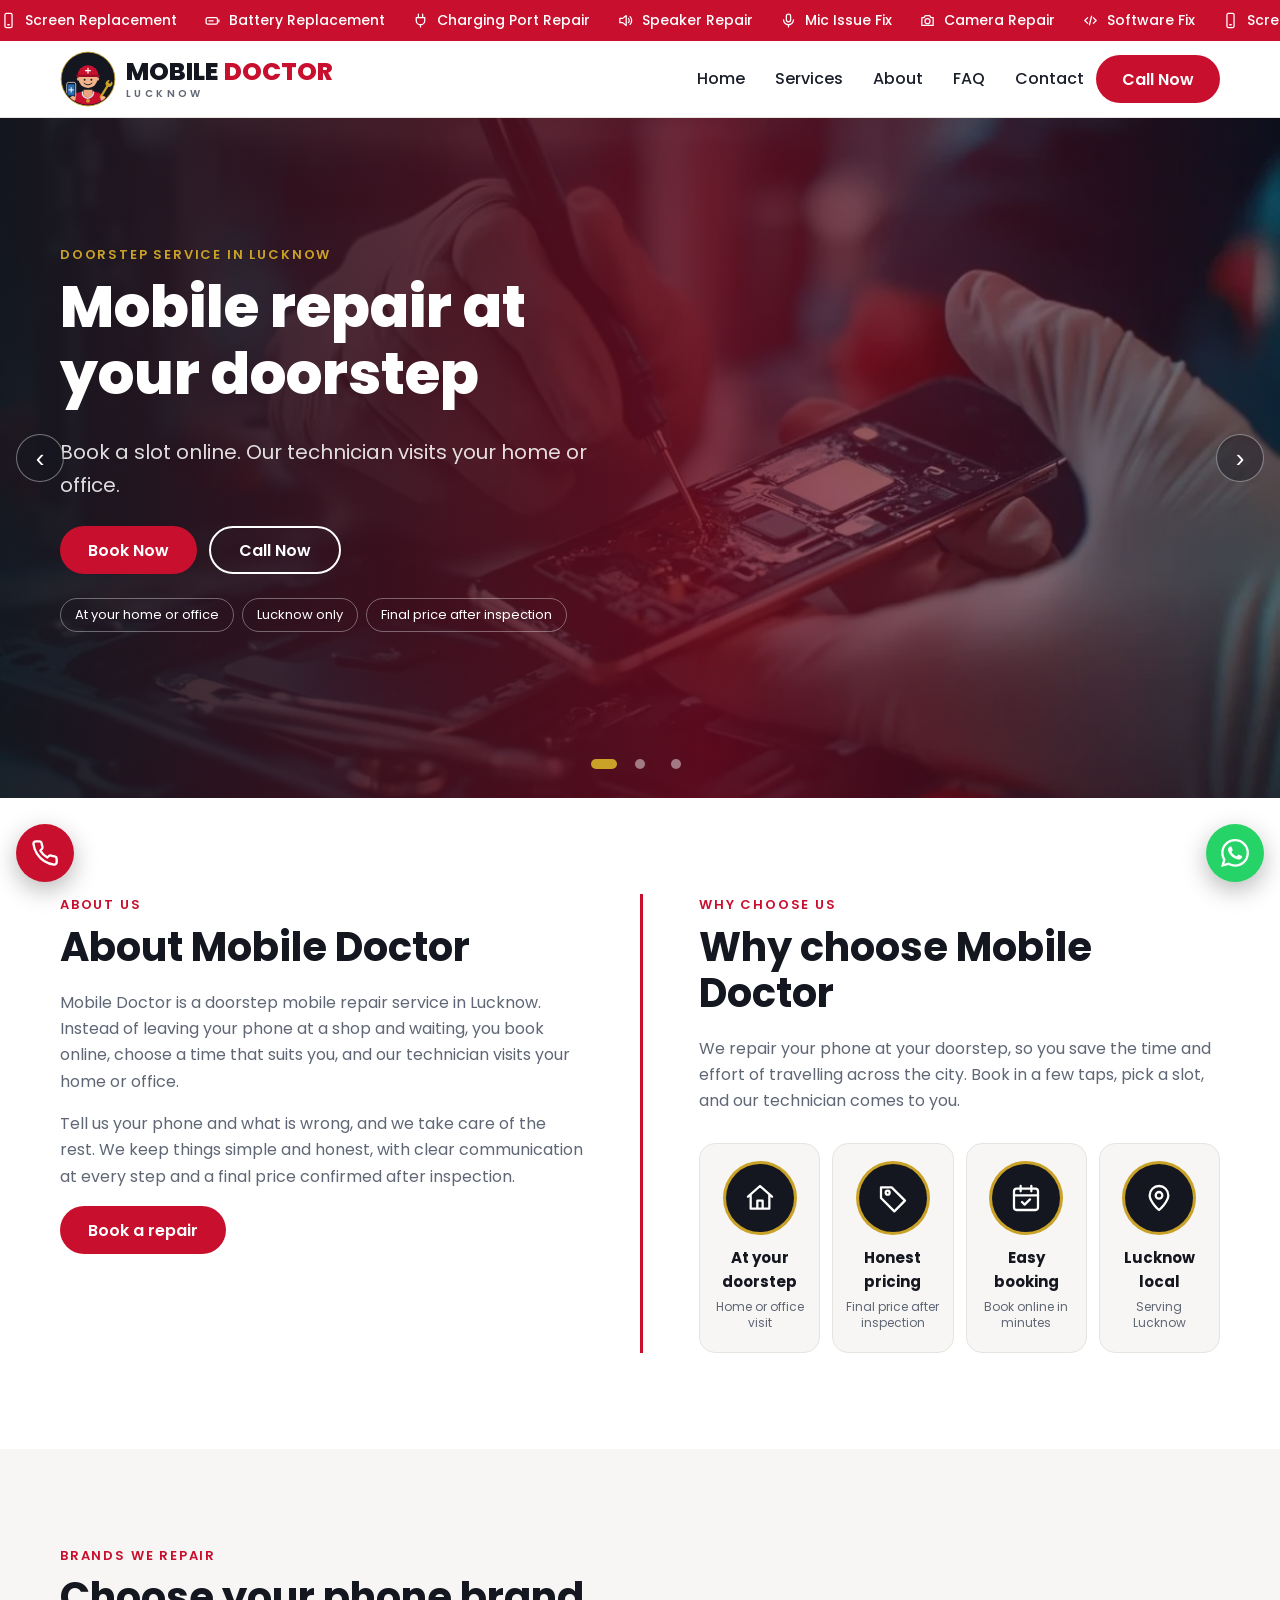
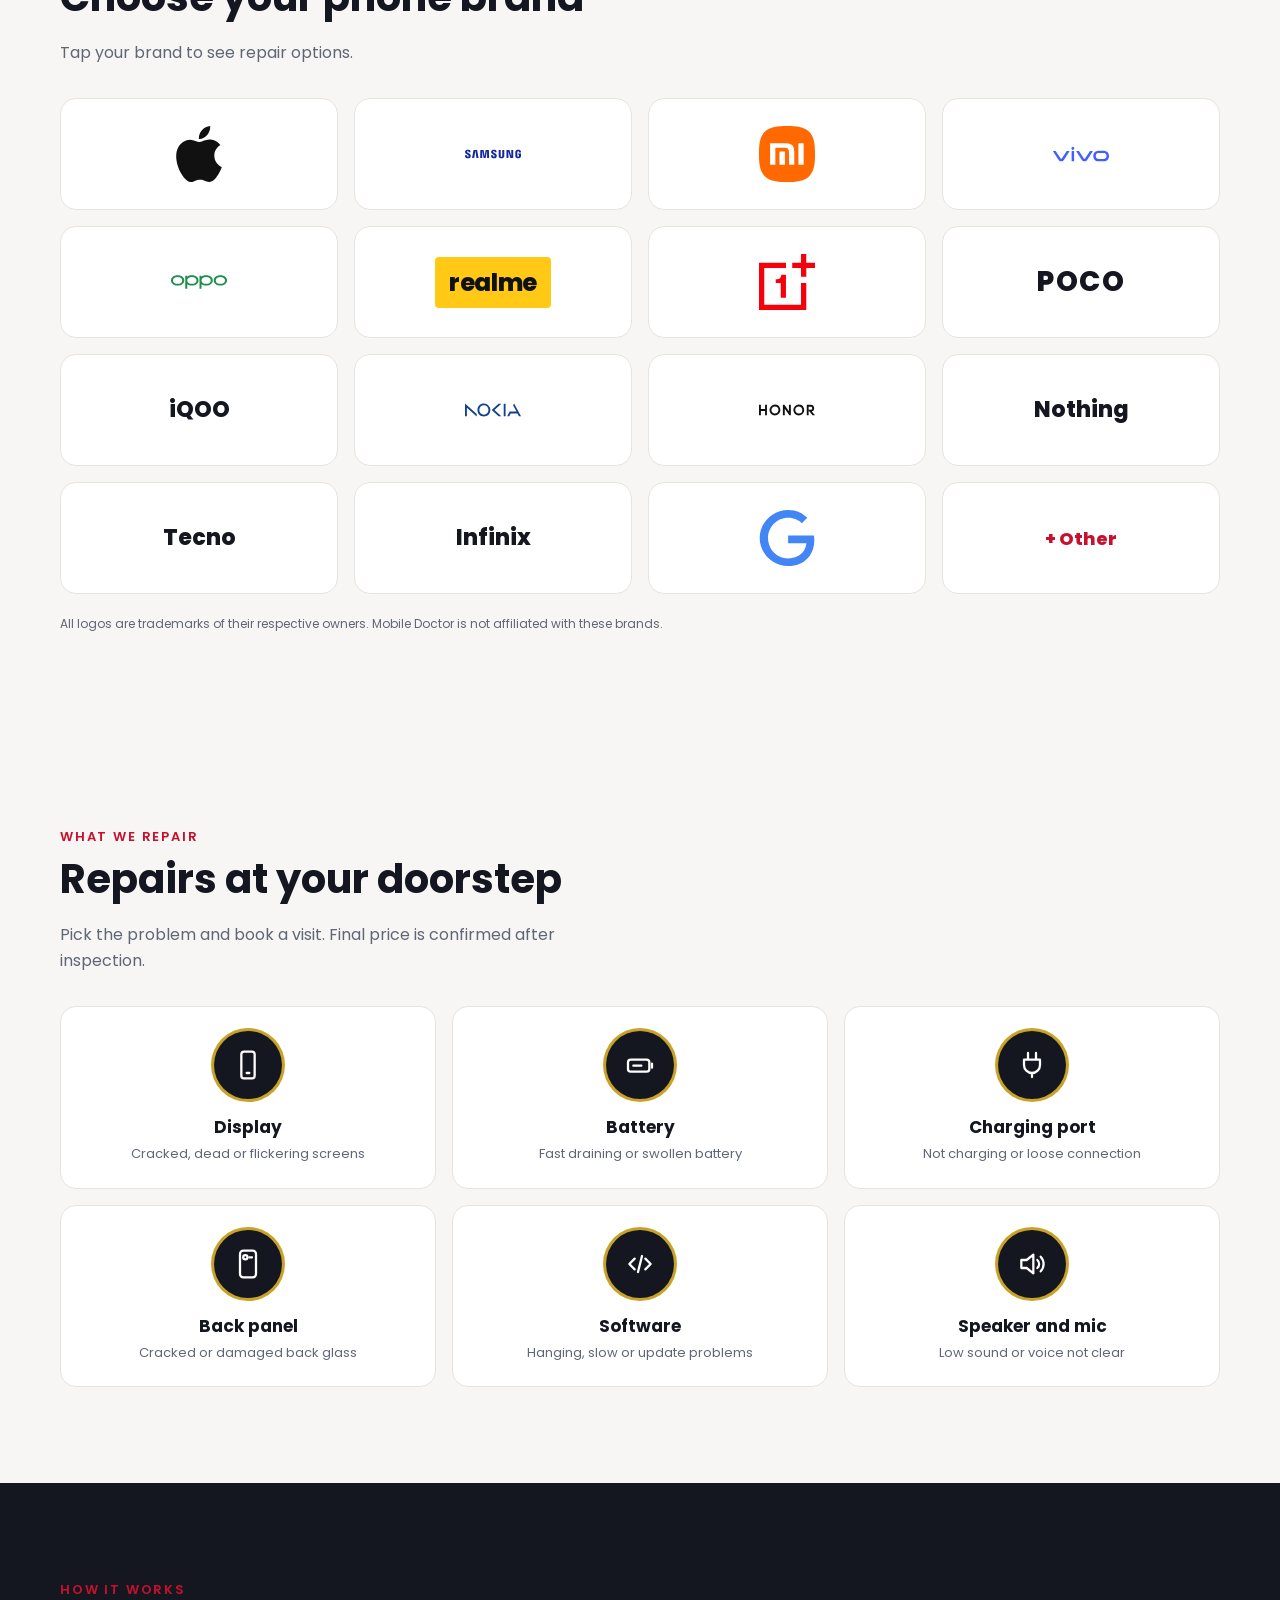
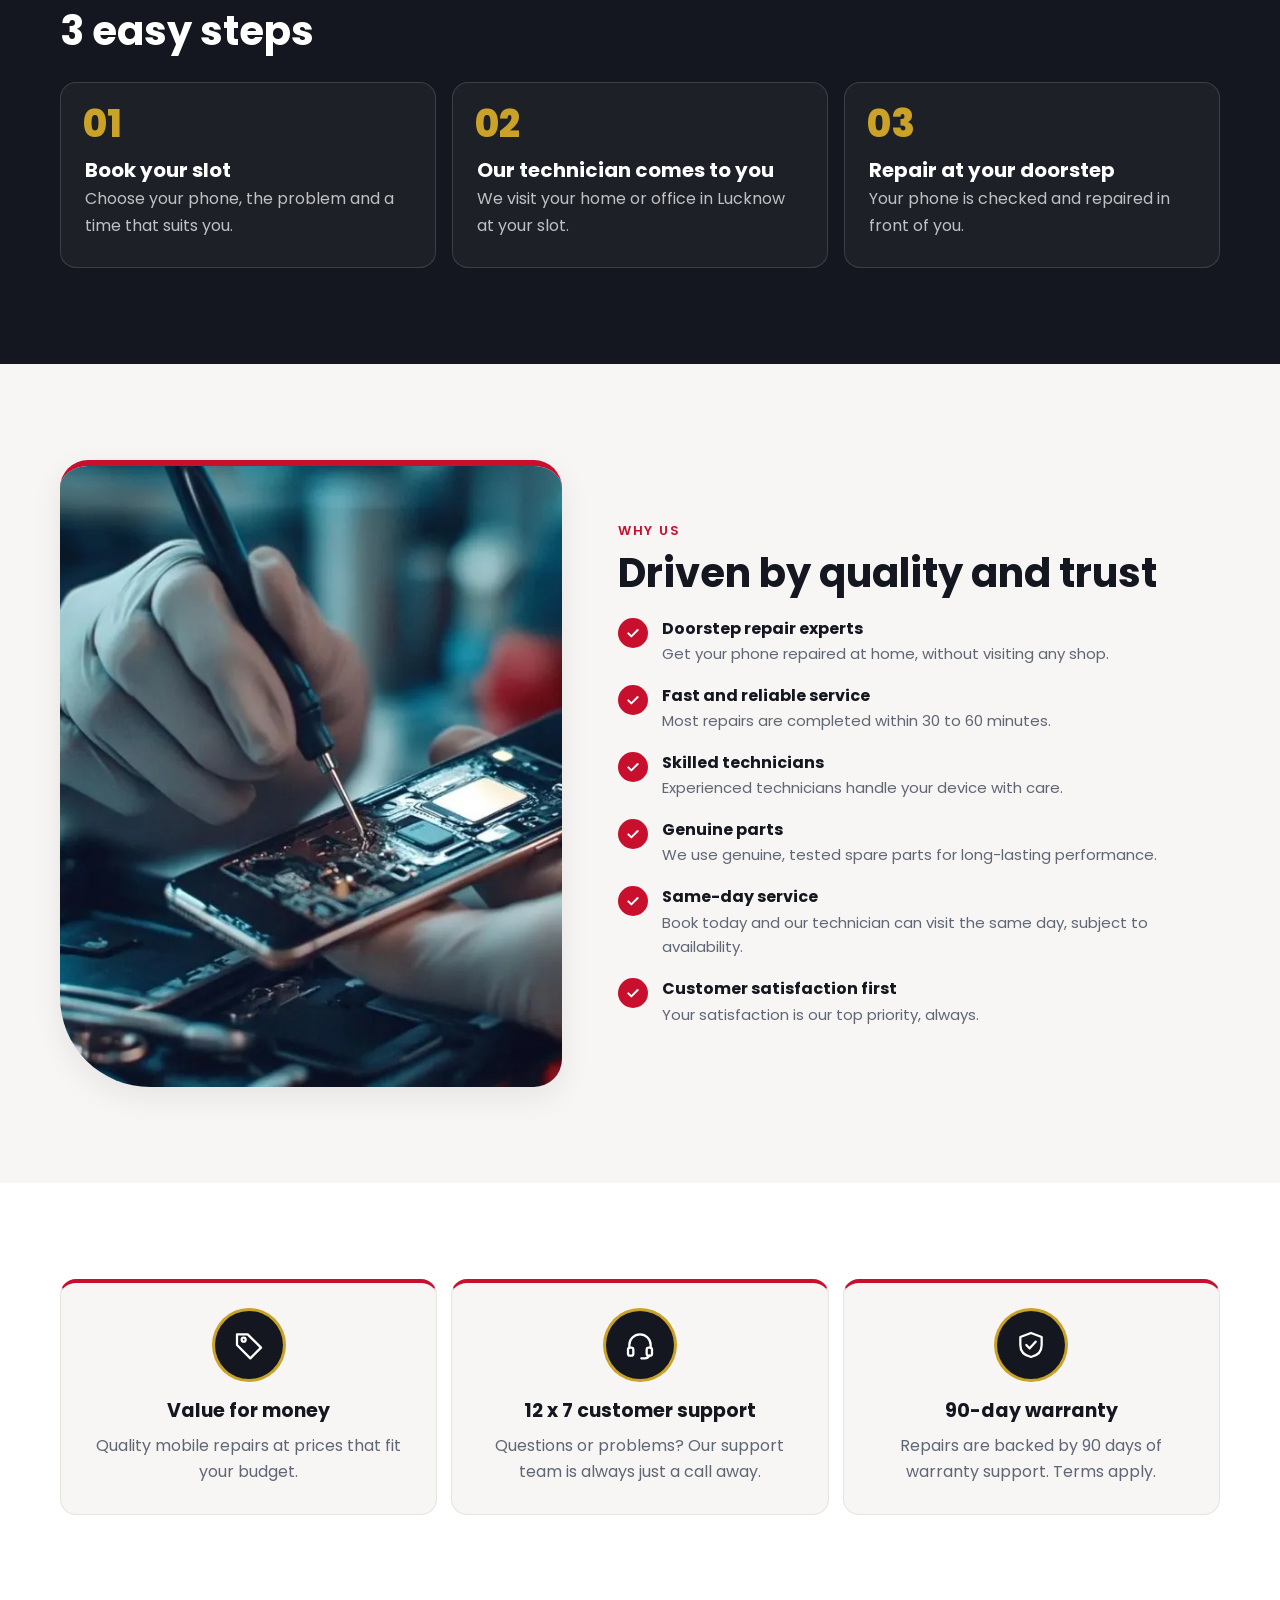
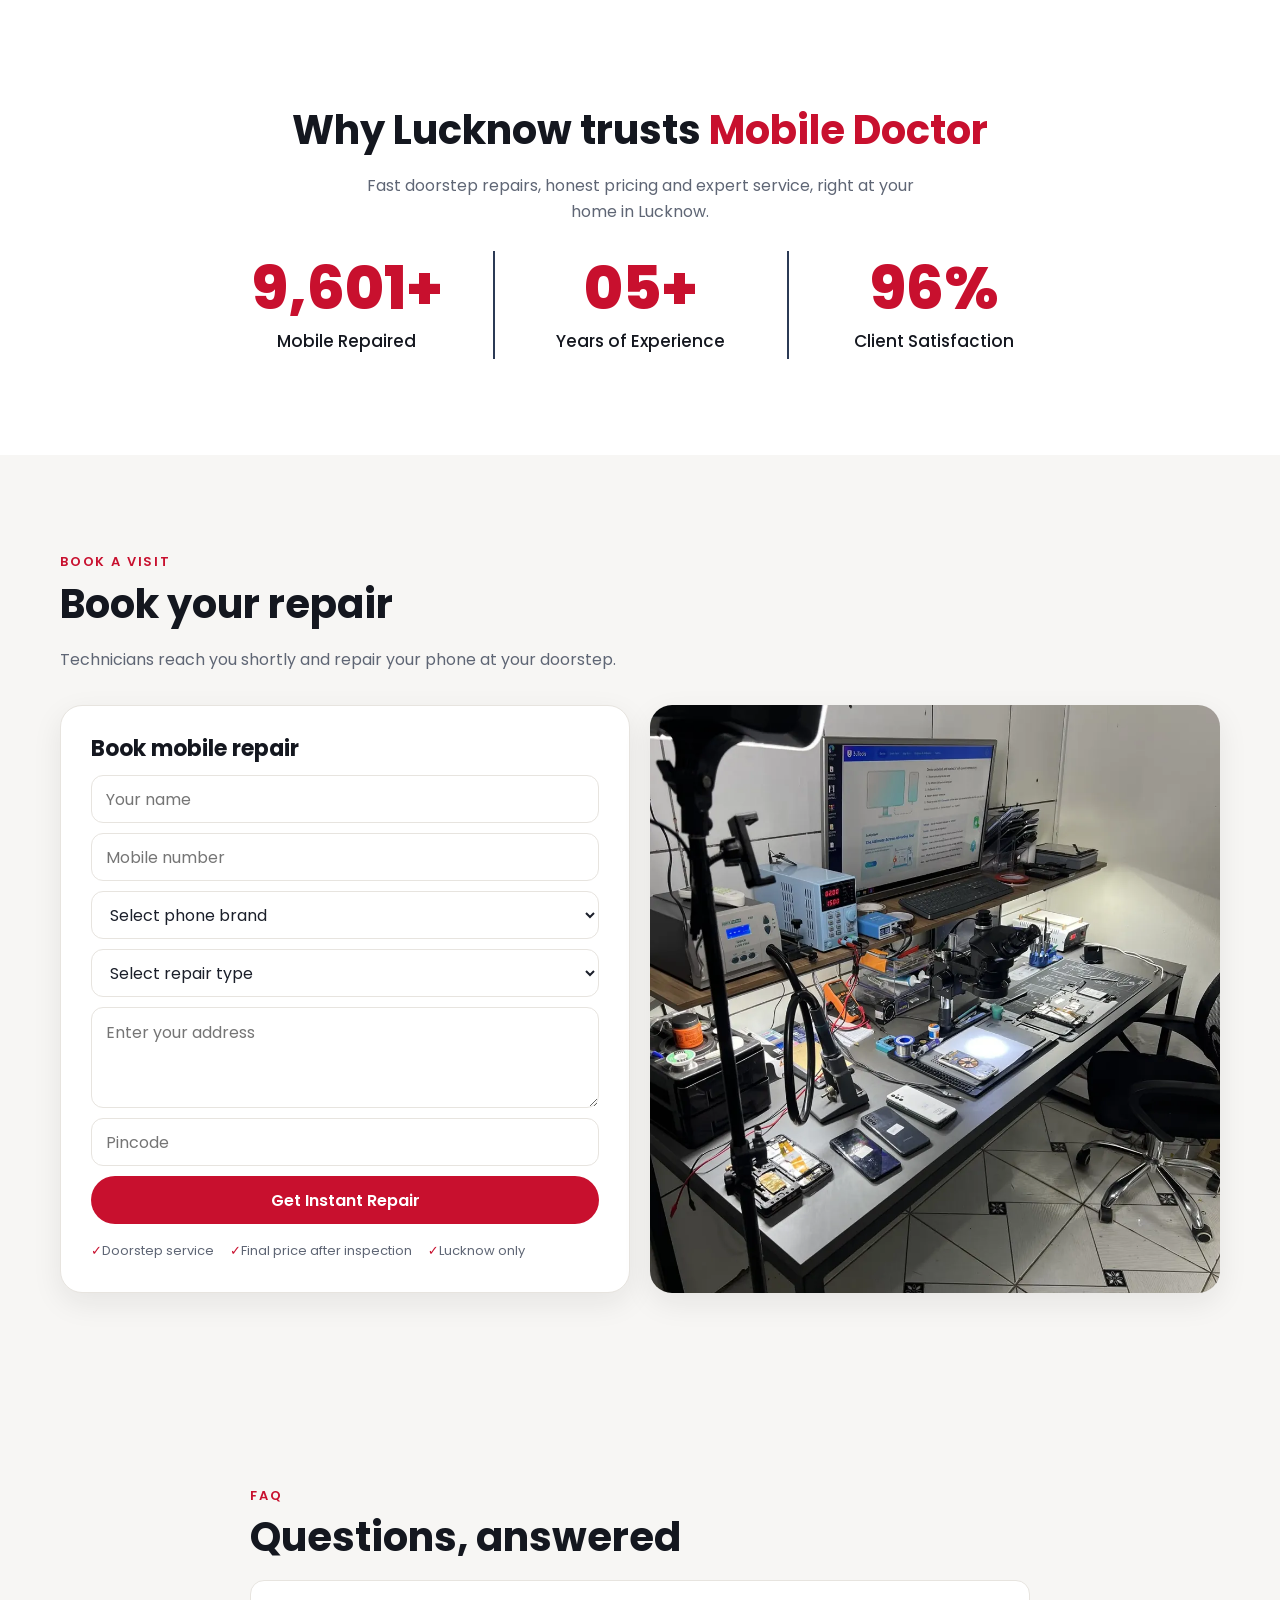
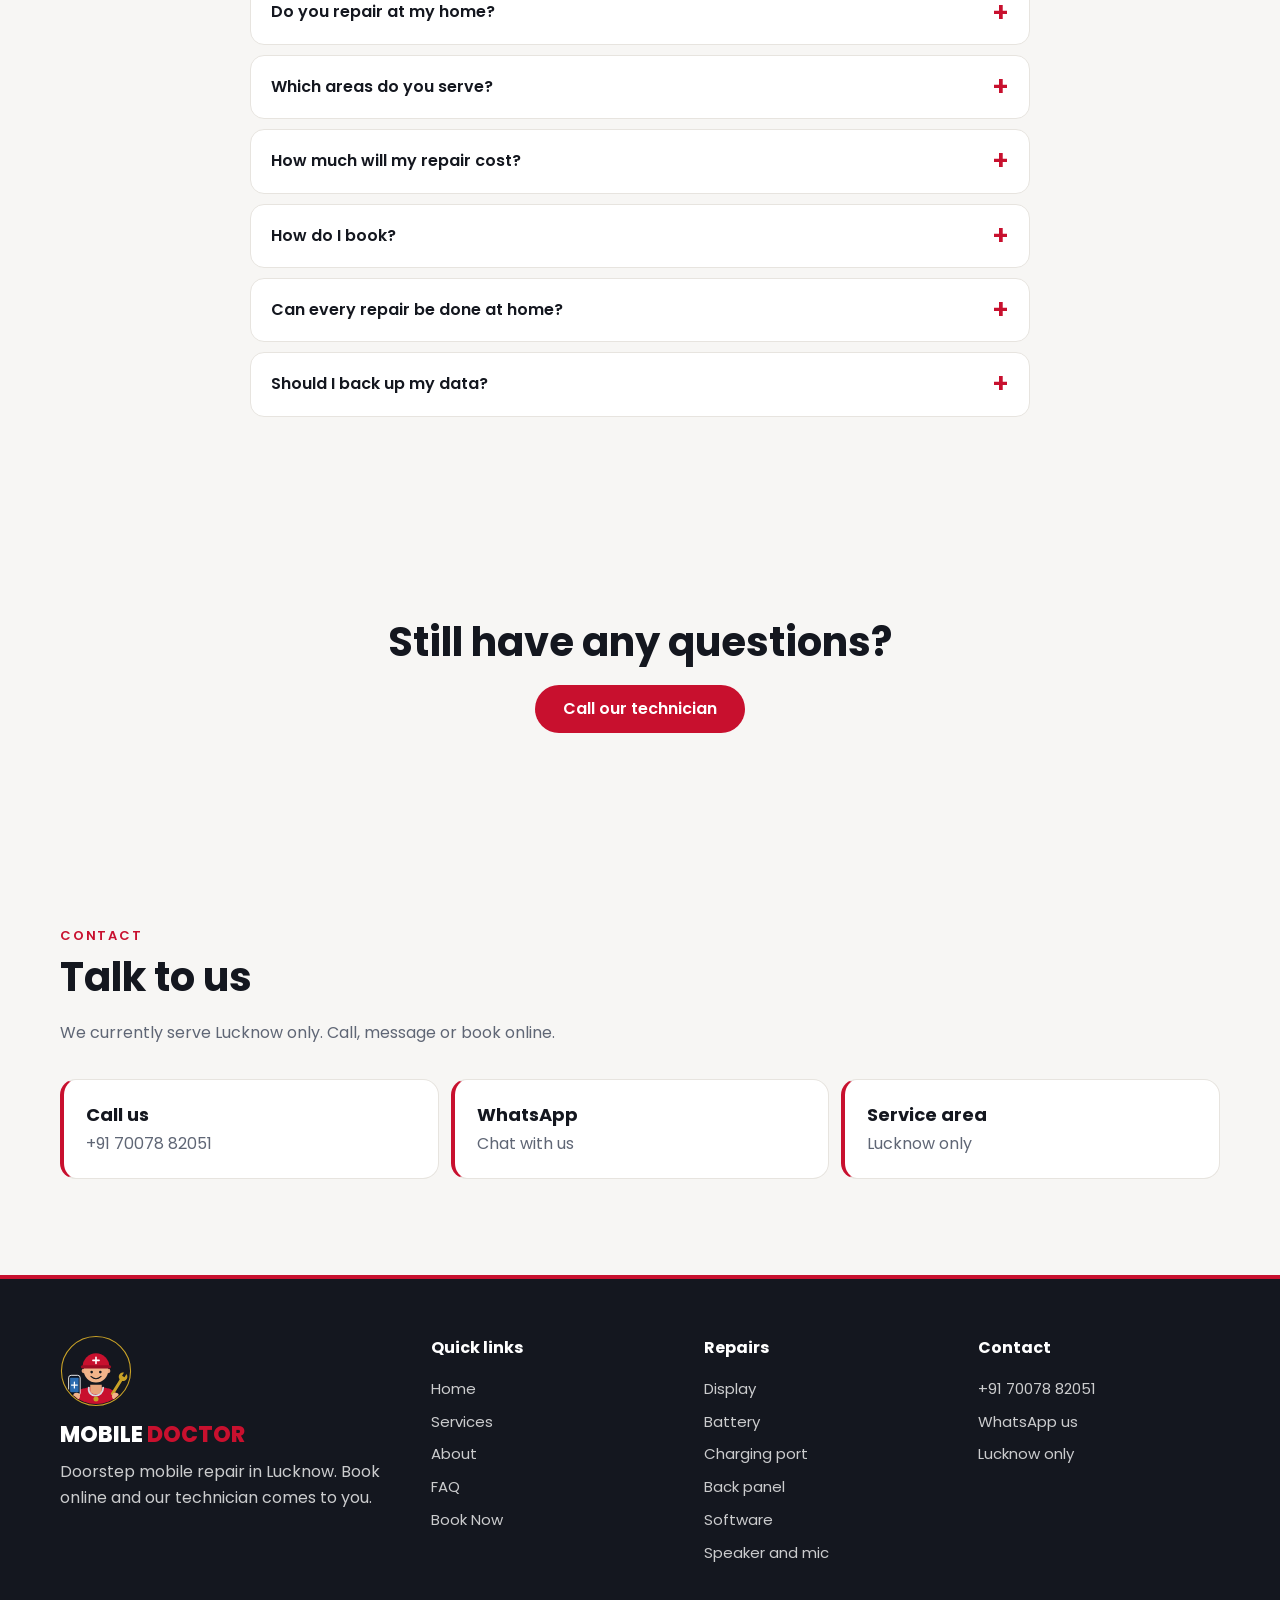
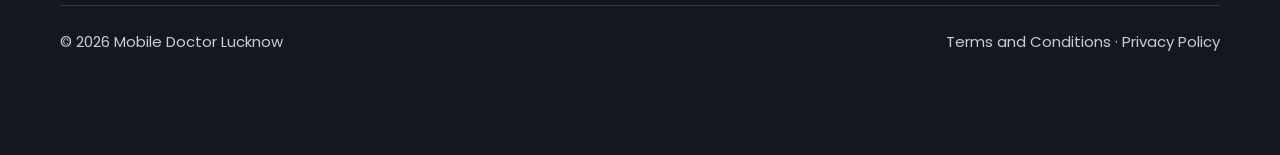
==== commit 98ca0fec: "Restore stats + booking box layout, equal-height photo" ====
--- a/index.html
+++ b/index.html
@@ -42,8 +42,8 @@
 <!--S:how--><section class="section how" id="how"><div class="container"><span class="eyebrow">How it works</span><h2>3 easy steps</h2><ol class="steps"><li><h3>Book your slot</h3><p>Choose your phone, the problem and a time that suits you.</p></li><li><h3>Our technician comes to you</h3><p>We visit your home or office in Lucknow at your slot.</p></li><li><h3>Repair at your doorstep</h3><p>Your phone is checked and repaired in front of you.</p></li></ol></div></section><!--/S:how-->
 <!--S:why--><section class="section" id="why"><div class="container why-grid"><img src="assets/img/repair-hands.webp" alt="Technician repairing a smartphone" loading="lazy"><div><span class="eyebrow">Why us</span><h2>Driven by quality and trust</h2><ul class="checks"><li><span class="ck"><svg viewBox="0 0 24 24" aria-hidden="true"><path d="M5 12.5l4.5 4.5L19 7.5"/></svg></span><div><b>Doorstep repair experts</b><p>Get your phone repaired at home, without visiting any shop.</p></div></li><li><span class="ck"><svg viewBox="0 0 24 24" aria-hidden="true"><path d="M5 12.5l4.5 4.5L19 7.5"/></svg></span><div><b>Fast and reliable service</b><p>Most repairs are completed within 30 to 60 minutes.</p></div></li><li><span class="ck"><svg viewBox="0 0 24 24" aria-hidden="true"><path d="M5 12.5l4.5 4.5L19 7.5"/></svg></span><div><b>Skilled technicians</b><p>Experienced technicians handle your device with care.</p></div></li><li><span class="ck"><svg viewBox="0 0 24 24" aria-hidden="true"><path d="M5 12.5l4.5 4.5L19 7.5"/></svg></span><div><b>Genuine parts</b><p>We use genuine, tested spare parts for long-lasting performance.</p></div></li><li><span class="ck"><svg viewBox="0 0 24 24" aria-hidden="true"><path d="M5 12.5l4.5 4.5L19 7.5"/></svg></span><div><b>Same-day service</b><p>Book today and our technician can visit the same day, subject to availability.</p></div></li><li><span class="ck"><svg viewBox="0 0 24 24" aria-hidden="true"><path d="M5 12.5l4.5 4.5L19 7.5"/></svg></span><div><b>Customer satisfaction first</b><p>Your satisfaction is our top priority, always.</p></div></li></ul></div></div></section><!--/S:why-->
 <!--S:vals--><section class="section vals"><div class="container val-grid"><div class="val"><span class="bd"><svg viewBox="0 0 24 24" aria-hidden="true"><path d="M3 12V4h8l10 10-8 8z"/><circle cx="8" cy="8" r="1.5"/></svg></span><b>Value for money</b><p>Quality mobile repairs at prices that fit your budget.</p></div><div class="val"><span class="bd"><svg viewBox="0 0 24 24" aria-hidden="true"><path d="M4 14v-2a8 8 0 0 1 16 0v2"/><rect x="3" y="14" width="4" height="6" rx="1.5"/><rect x="17" y="14" width="4" height="6" rx="1.5"/><path d="M19 20a4 4 0 0 1-4 2h-2"/></svg></span><b>12 x 7 customer support</b><p>Questions or problems? Our support team is always just a call away.</p></div><div class="val"><span class="bd"><svg viewBox="0 0 24 24" aria-hidden="true"><path d="M12 3l8 3v6c0 5-3.5 8-8 9-4.5-1-8-4-8-9V6z"/><path d="M8.5 12l2.5 2.5 4.5-5"/></svg></span><b>90-day warranty</b><p>Repairs are backed by 90 days of warranty support. Terms apply.</p></div></div></section><!--/S:vals-->
-<!--S:stats--><section class="stats-sec" id="stats" aria-label="Highlights"><div class="container"><div class="stats"><div class="stat"><span class="ic"><svg viewBox="0 0 24 24" aria-hidden="true"><rect x="7" y="2" width="10" height="20" rx="2"/><path d="M11 18h2"/></svg></span><div><b><i data-to="15">15</i>+ brands</b><span class="t">Phones we repair</span></div></div><div class="stat"><span class="ic"><svg viewBox="0 0 24 24" aria-hidden="true"><path d="M12 21s7-6.2 7-11.5A7 7 0 0 0 5 9.5C5 14.8 12 21 12 21z"/><circle cx="12" cy="9.5" r="2.5"/></svg></span><div><b>Doorstep visit</b><span class="t">Across Lucknow</span></div></div><div class="stat"><span class="ic"><svg viewBox="0 0 24 24" aria-hidden="true"><path d="M3 12V4h8l10 10-8 8z"/><circle cx="8" cy="8" r="1.5"/></svg></span><div><b>Price first</b><span class="t">Confirmed before repair</span></div></div></div></div></section><!--/S:stats-->
-<!--S:bookbox--><section class="section hb-sec" id="book"><div class="container"><span class="eyebrow">Book a visit</span><h2>Book your repair</h2><p class="lead">Technicians reach you shortly and repair your phone at your doorstep.</p><div class="hb"><form class="hb-form" id="hb" novalidate><h3>Book mobile repair</h3><p class="hb-sub">Fill in the details and we will get back to you.</p><div class="r2"><input name="n" placeholder="Your name" autocomplete="name" aria-label="Your name"><input name="p" placeholder="Mobile number" inputmode="numeric" maxlength="10" autocomplete="tel" aria-label="Mobile number"></div><div class="r2"><select name="b" aria-label="Phone brand"><option value="">Phone brand</option><option value="apple">Apple</option><option value="samsung">Samsung</option><option value="xiaomi">Xiaomi / Redmi</option><option value="vivo">Vivo</option><option value="oppo">Oppo</option><option value="realme">Realme</option><option value="oneplus">OnePlus</option><option value="poco">POCO</option><option value="iqoo">iQOO</option><option value="nokia">Nokia</option><option value="honor">Honor</option><option value="nothing">Nothing</option><option value="tecno">Tecno</option><option value="infinix">Infinix</option><option value="google">Google</option><option value="other">Other</option></select><select name="r" aria-label="Repair type"><option value="">Repair type</option><option value="display">Display</option><option value="charging">Charging port</option><option value="back-panel">Back panel</option><option value="battery">Battery</option><option value="software">Software</option><option value="audio">Speaker or mic</option><option value="other">Something else</option></select></div><textarea name="a" rows="2" maxlength="300" placeholder="Full address in Lucknow" aria-label="Address"></textarea><input name="pc" placeholder="Pincode" inputmode="numeric" maxlength="6" autocomplete="postal-code" aria-label="Pincode"><input class="hp" name="hp" tabindex="-1" autocomplete="off" aria-hidden="true"><p class="hb-err" id="hbErr" hidden></p><button class="btn btn-primary" type="submit">Get Instant Repair</button><ul class="hb-pts"><li>Doorstep service</li><li>Final price after inspection</li><li>Lucknow only</li></ul></form><img src="assets/img/tools-mat.webp" alt="Phone repair tools on a work mat" loading="lazy"></div></div></section><!--/S:bookbox-->
+<!--S:stats--><section class="section stats-sec" id="stats"><div class="container"><h2>Why Lucknow trusts <span>Mobile Doctor</span></h2><p class="lead">Fast doorstep repairs, honest pricing and expert service, right at your home in Lucknow.</p><div class="stats"><div class="stat"><b><i data-to="10000">10,000</i>+</b><span>Mobile Repaired</span></div><div class="stat"><b><i data-to="5" data-pad="2">05</i>+</b><span>Years of Experience</span></div><div class="stat"><b><i data-to="100">100</i>%</b><span>Client Satisfaction</span></div></div></div></section><!--/S:stats-->
+<!--S:bookbox--><section class="section hb-sec" id="book"><div class="container"><span class="eyebrow">Book a visit</span><h2>Book your repair</h2><p class="lead">Technicians reach you shortly and repair your phone at your doorstep.</p><div class="hb"><form class="hb-form" id="hb" novalidate><h3>Book mobile repair</h3><input name="n" placeholder="Your name" autocomplete="name" aria-label="Your name"><input name="p" placeholder="Mobile number" inputmode="numeric" maxlength="10" autocomplete="tel" aria-label="Mobile number"><select name="b" aria-label="Phone brand"><option value="">Select phone brand</option><option value="apple">Apple</option><option value="samsung">Samsung</option><option value="xiaomi">Xiaomi / Redmi</option><option value="vivo">Vivo</option><option value="oppo">Oppo</option><option value="realme">Realme</option><option value="oneplus">OnePlus</option><option value="poco">POCO</option><option value="iqoo">iQOO</option><option value="nokia">Nokia</option><option value="honor">Honor</option><option value="nothing">Nothing</option><option value="tecno">Tecno</option><option value="infinix">Infinix</option><option value="google">Google</option><option value="other">Other</option></select><select name="r" aria-label="Repair type"><option value="">Select repair type</option><option value="display">Display</option><option value="charging">Charging port</option><option value="back-panel">Back panel</option><option value="battery">Battery</option><option value="software">Software</option><option value="audio">Speaker or mic</option><option value="other">Something else</option></select><textarea name="a" rows="3" maxlength="300" placeholder="Enter your address" aria-label="Address"></textarea><input name="pc" placeholder="Pincode" inputmode="numeric" maxlength="6" autocomplete="postal-code" aria-label="Pincode"><input class="hp" name="hp" tabindex="-1" autocomplete="off" aria-hidden="true"><p class="hb-err" id="hbErr" hidden></p><button class="btn btn-primary" type="submit">Get Instant Repair</button><ul class="hb-pts"><li>Doorstep service</li><li>Final price after inspection</li><li>Lucknow only</li></ul></form><div class="hb-img"><img src="assets/img/tools-mat.webp" alt="Phone repair tools on a work mat" loading="lazy"></div></div></div></section><!--/S:bookbox-->
 <!--S:faq--><section class="section" id="faq"><div class="container narrow"><span class="eyebrow">FAQ</span><h2>Questions, answered</h2><div class="faq"><details><summary>Do you repair at my home?</summary><p>Yes. Our technician visits your home or office in Lucknow at the time slot you choose.</p></details><details><summary>Which areas do you serve?</summary><p>We currently serve Lucknow only. Your pincode is checked when you book.</p></details><details><summary>How much will my repair cost?</summary><p>The price depends on your phone model and the problem. The final price is confirmed after inspection, before any work starts.</p></details><details><summary>How do I book?</summary><p>Tap Book Now, choose your phone, the problem, your address and a time slot. You can also call or message us on WhatsApp.</p></details><details><summary>Can every repair be done at home?</summary><p>Many repairs can be done at your doorstep. If your phone needs more work, our technician will tell you the options.</p></details><details><summary>Should I back up my data?</summary><p>Yes. We recommend backing up your phone before the visit.</p></details></div></div></section><!--/S:faq-->
 <!--S:callcta--><section class="section call-sec"><div class="container"><h2>Still have any questions?</h2><a class="btn btn-primary" data-call href="#">Call our technician</a></div></section><!--/S:callcta-->
 <!--S:contact--><section class="section" id="contact"><div class="container"><span class="eyebrow">Contact</span><h2>Talk to us</h2><p class="lead">We currently serve Lucknow only. Call, message or book online.</p><div class="contact-grid"><a class="contact-card" data-call href="#"><b>Call us</b><span data-phone></span></a><a class="contact-card" data-wa href="#" target="_blank" rel="noopener"><b>WhatsApp</b><span>Chat with us</span></a><div class="contact-card"><b>Service area</b><span>Lucknow only</span></div></div></div></section><!--/S:contact-->
--- a/assets/css/bookbox.css
+++ b/assets/css/bookbox.css
@@ -1,16 +1,14 @@
-.hb{display:grid;gap:18px;align-items:stretch}
-.hb-form{display:grid;gap:10px;align-content:start;padding:clamp(18px,3.5vw,26px);background:#fff;border:1px solid var(--line);border-radius:18px;box-shadow:var(--shadow)}
-.hb-form h3{margin:0;font-size:20px;line-height:1.2}
-.hb-sub{margin:-4px 0 4px;font-size:13px;color:var(--muted)}
-.r2{display:grid;grid-template-columns:1fr 1fr;gap:10px}
-.hb-form input,.hb-form select,.hb-form textarea{display:block;width:100%;min-width:0;box-sizing:border-box;min-height:44px;padding:0 12px;font:15px var(--font);color:var(--text);background:#fff;border:1px solid var(--line);border-radius:10px}
-.hb-form select{text-overflow:ellipsis}
-.hb-form textarea{min-height:66px;padding:10px 12px;resize:none}
+.hb{display:grid;gap:20px;align-items:stretch}
+.hb-form{display:grid;gap:10px;align-content:start;padding:clamp(20px,4vw,30px);background:#fff;border:1px solid var(--line);border-radius:22px;box-shadow:var(--shadow)}
+.hb-form h3{margin:0 0 4px;font-size:22px}
+.hb-form input,.hb-form select,.hb-form textarea{display:block;width:100%;min-width:0;box-sizing:border-box;min-height:var(--tap);padding:0 14px;font:16px var(--font);color:var(--text);background:#fff;border:1px solid var(--line);border-radius:12px}
+.hb-form textarea{min-height:84px;padding:12px 14px;resize:vertical}
 .hb-form input:focus,.hb-form select:focus,.hb-form textarea:focus{outline:0;border-color:var(--primary);box-shadow:0 0 0 3px rgba(200,16,46,.15)}
 .hb-form .hp{position:absolute;left:-9999px;width:1px;height:1px;min-height:0;opacity:0}
-.hb-form .btn{width:100%;min-height:46px;border-radius:10px;font-size:16px}
+.hb-form .btn{width:100%}
 .hb-err{margin:0;font-size:14px;color:var(--primary)}
-.hb-pts{display:flex;flex-wrap:wrap;gap:4px 14px;margin:2px 0 0;padding:0;list-style:none;font-size:12.5px;color:var(--muted)}
+.hb-pts{display:flex;flex-wrap:wrap;gap:6px 16px;margin:6px 0 0;padding:0;list-style:none;font-size:13px;color:var(--muted)}
 .hb-pts li::before{content:"\2713 ";color:var(--primary);font-weight:700}
-.hb>img{width:100%;height:100%;min-height:240px;object-fit:cover;border-radius:18px;box-shadow:var(--shadow)}
-@media(min-width:800px){.hb{grid-template-columns:1.05fr 1fr}}
+.hb-img{position:relative;min-height:240px;overflow:hidden;border-radius:22px;box-shadow:var(--shadow)}
+.hb-img img{position:absolute;inset:0;width:100%;height:100%;object-fit:cover}
+@media(min-width:800px){.hb{grid-template-columns:1fr 1fr}}
--- a/assets/css/stats.css
+++ b/assets/css/stats.css
@@ -1,9 +1,9 @@
-.stats-sec{padding:22px 0;background:#fff;border-block:1px solid var(--line)}
-.stats{display:grid;grid-template-columns:repeat(3,1fr);gap:10px;max-width:960px;margin:0 auto}
-.stat{display:flex;align-items:center;justify-content:center;gap:12px;min-width:0}
-.stat .ic{flex:none;display:grid;place-items:center;width:44px;height:44px;border-radius:12px;background:#fff5f6;color:var(--primary)}
-.stat .ic svg{width:22px;height:22px;fill:none;stroke:currentColor;stroke-width:1.8;stroke-linecap:round;stroke-linejoin:round}
-.stat b{display:block;font-size:clamp(14px,2.2vw,18px);font-weight:700;line-height:1.2;color:var(--ink)}
+.stats-sec{background:#fff;text-align:center}
+.stats-sec h2 span{color:var(--primary)}
+.stats-sec .lead{margin:0 auto 26px}
+.stats{display:grid;grid-template-columns:repeat(3,1fr);max-width:880px;margin:0 auto}
+.stat{padding:4px 6px}
+.stat+.stat{border-left:2px solid #2b3a55}
+.stat b{display:block;font-size:clamp(30px,8vw,60px);line-height:1.1;font-weight:800;color:var(--primary)}
 .stat b i{font-style:normal}
-.stat .t{display:block;margin-top:2px;font-size:clamp(11px,1.7vw,14px);color:var(--muted)}
-@media(max-width:560px){.stat{flex-direction:column;text-align:center;gap:6px}}
+.stat span{display:block;margin-top:6px;font-size:clamp(12px,3.2vw,17px);font-weight:500;color:var(--ink)}
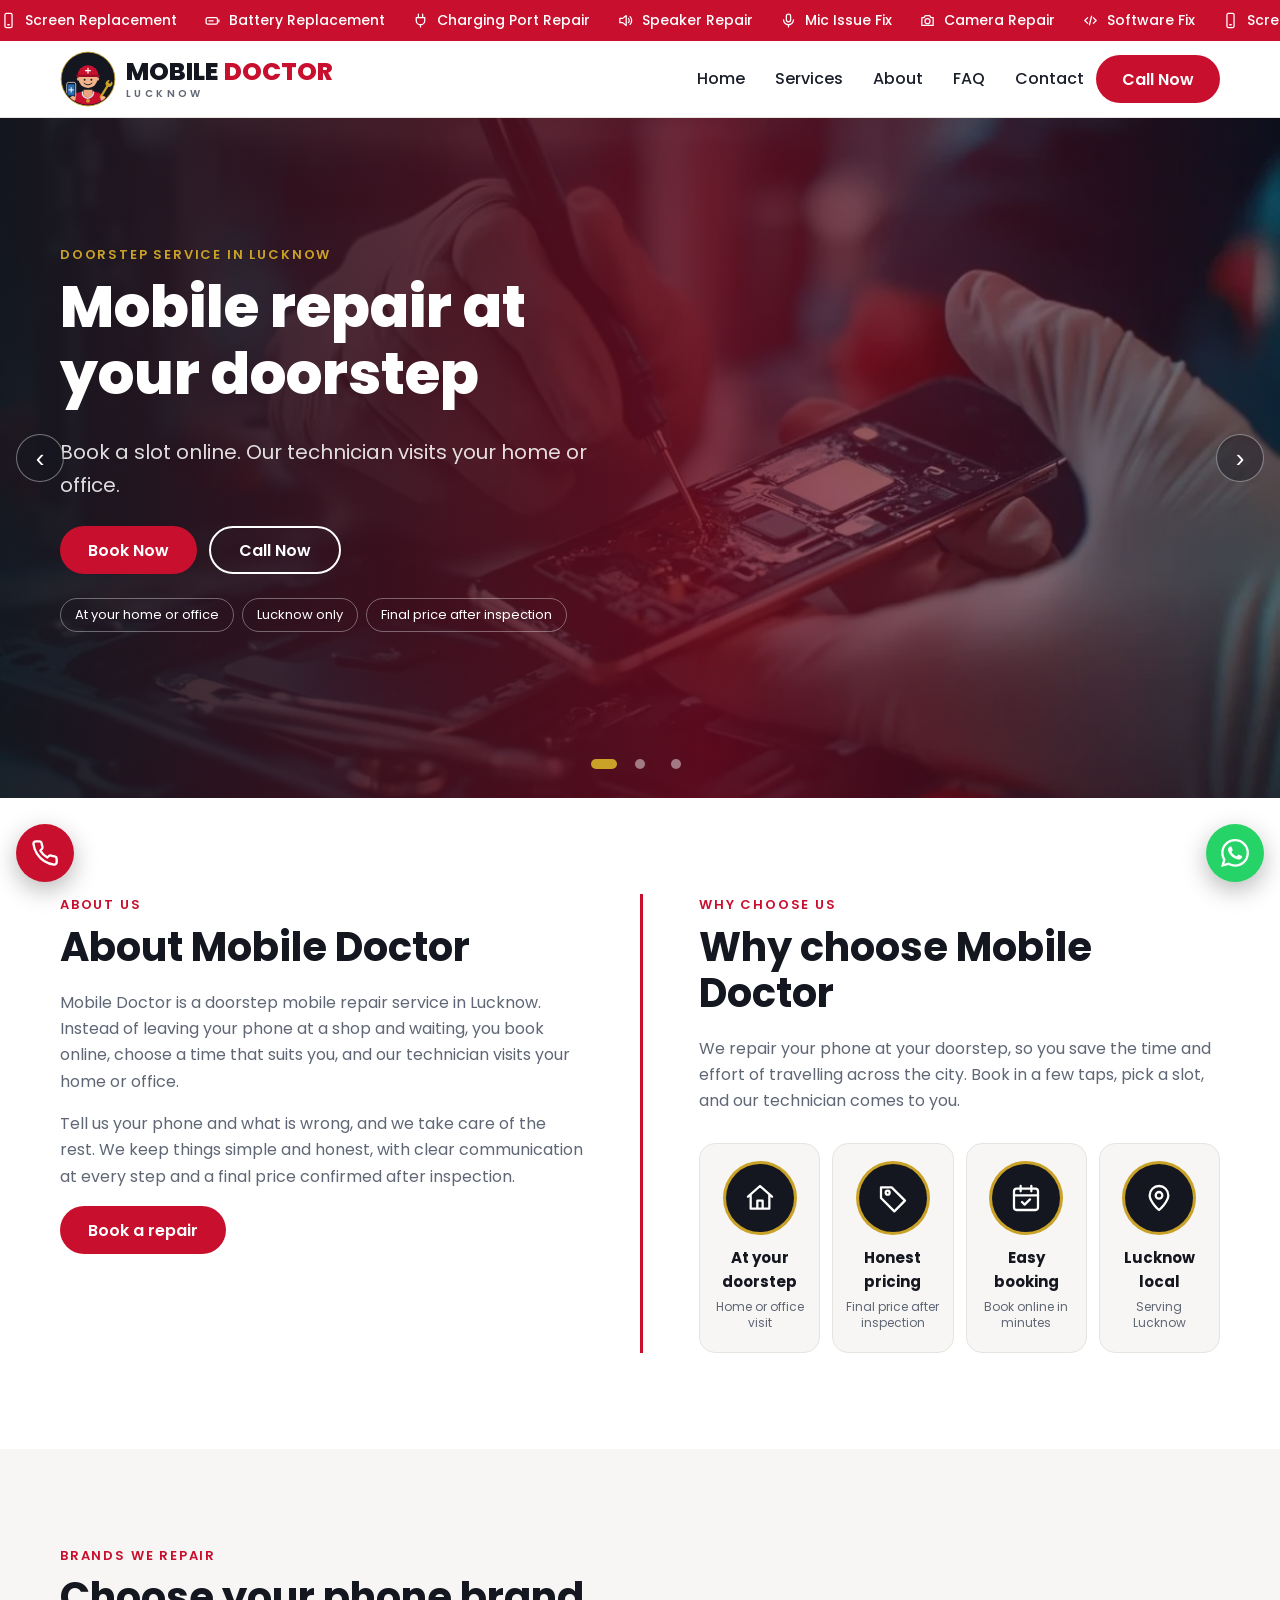
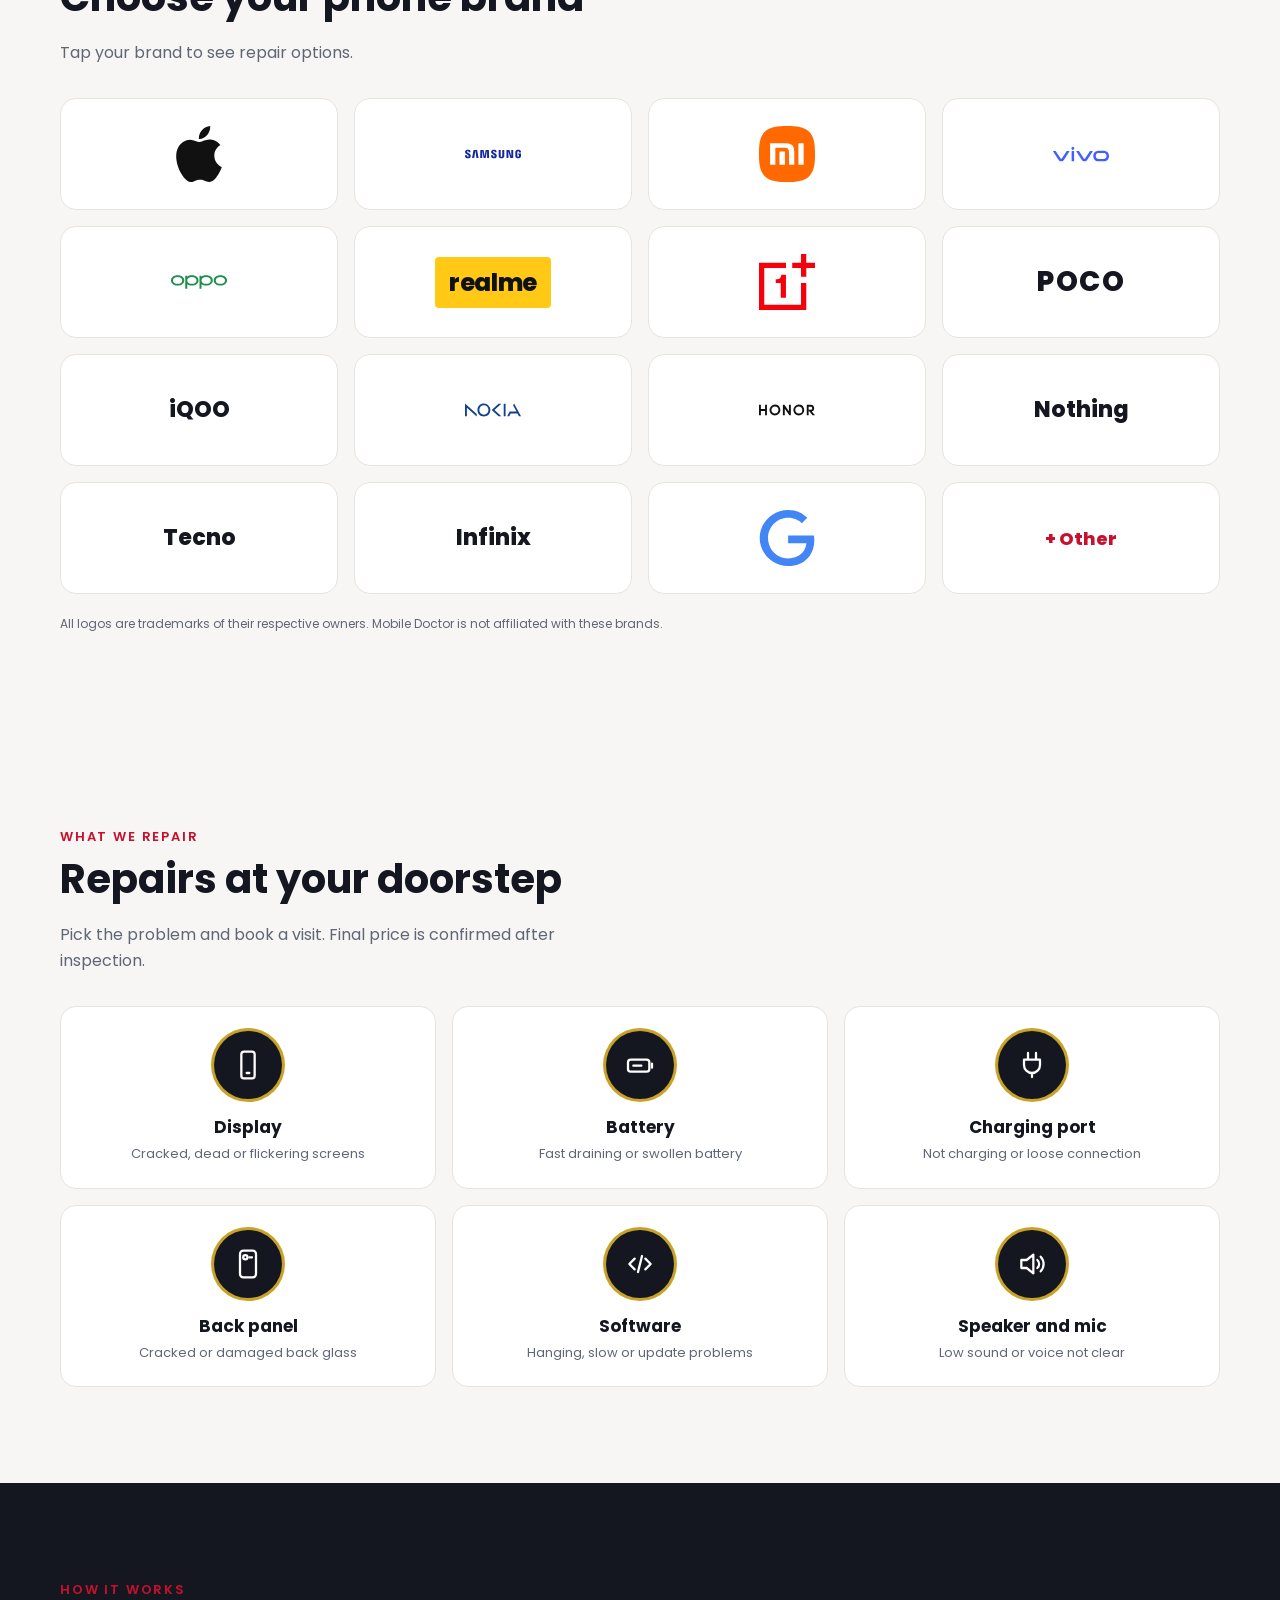
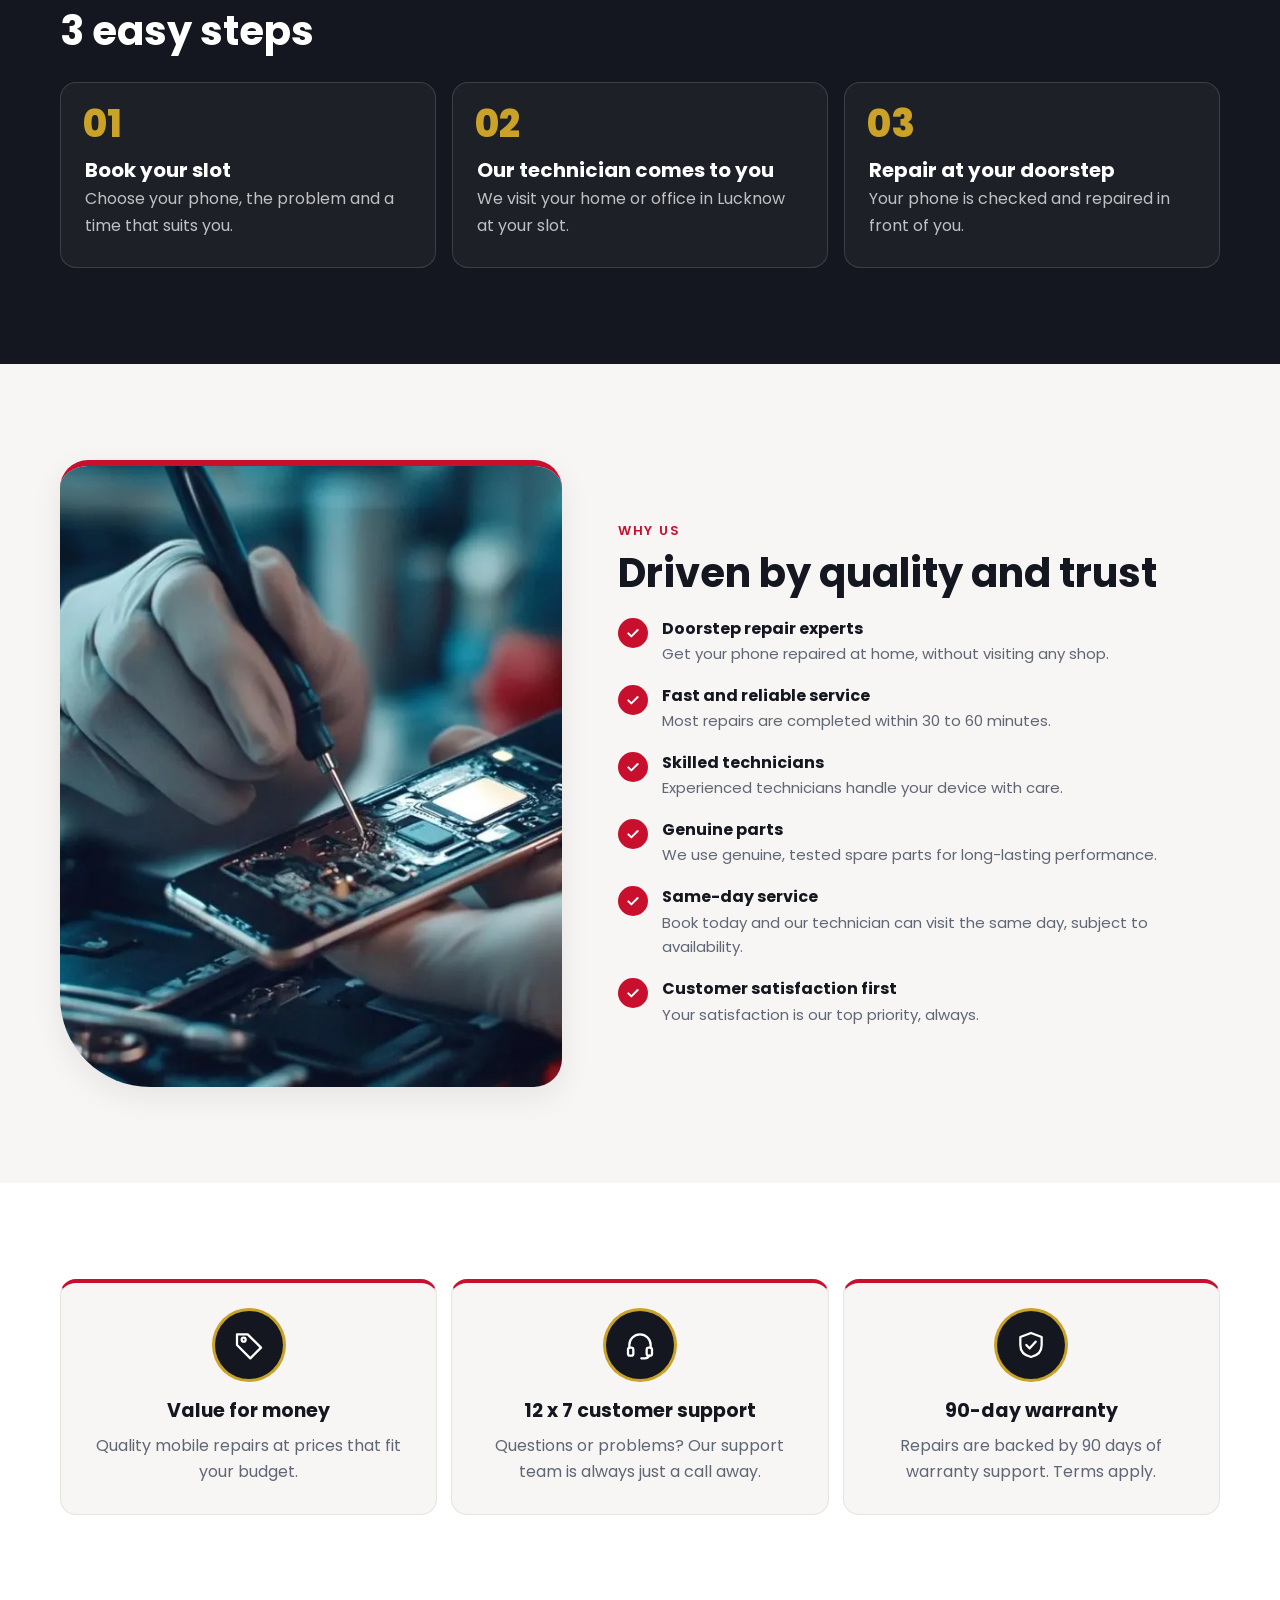
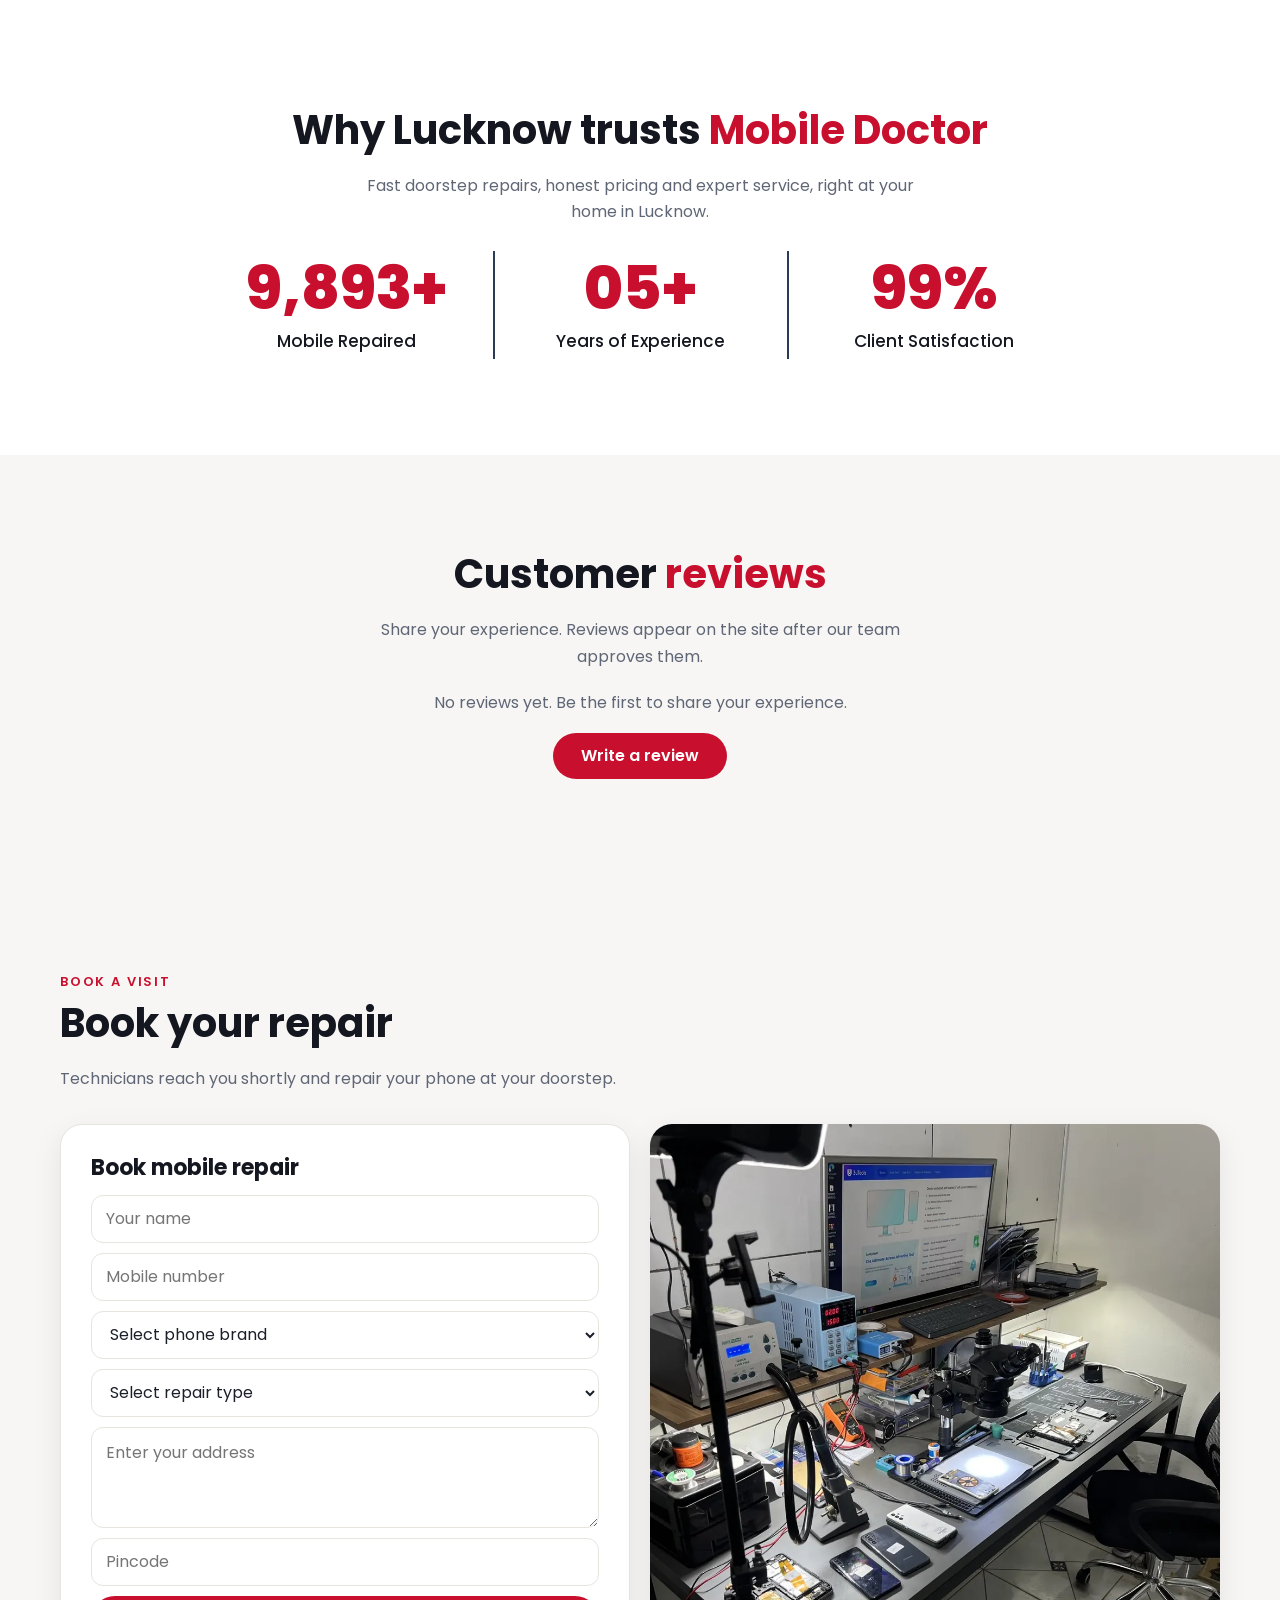
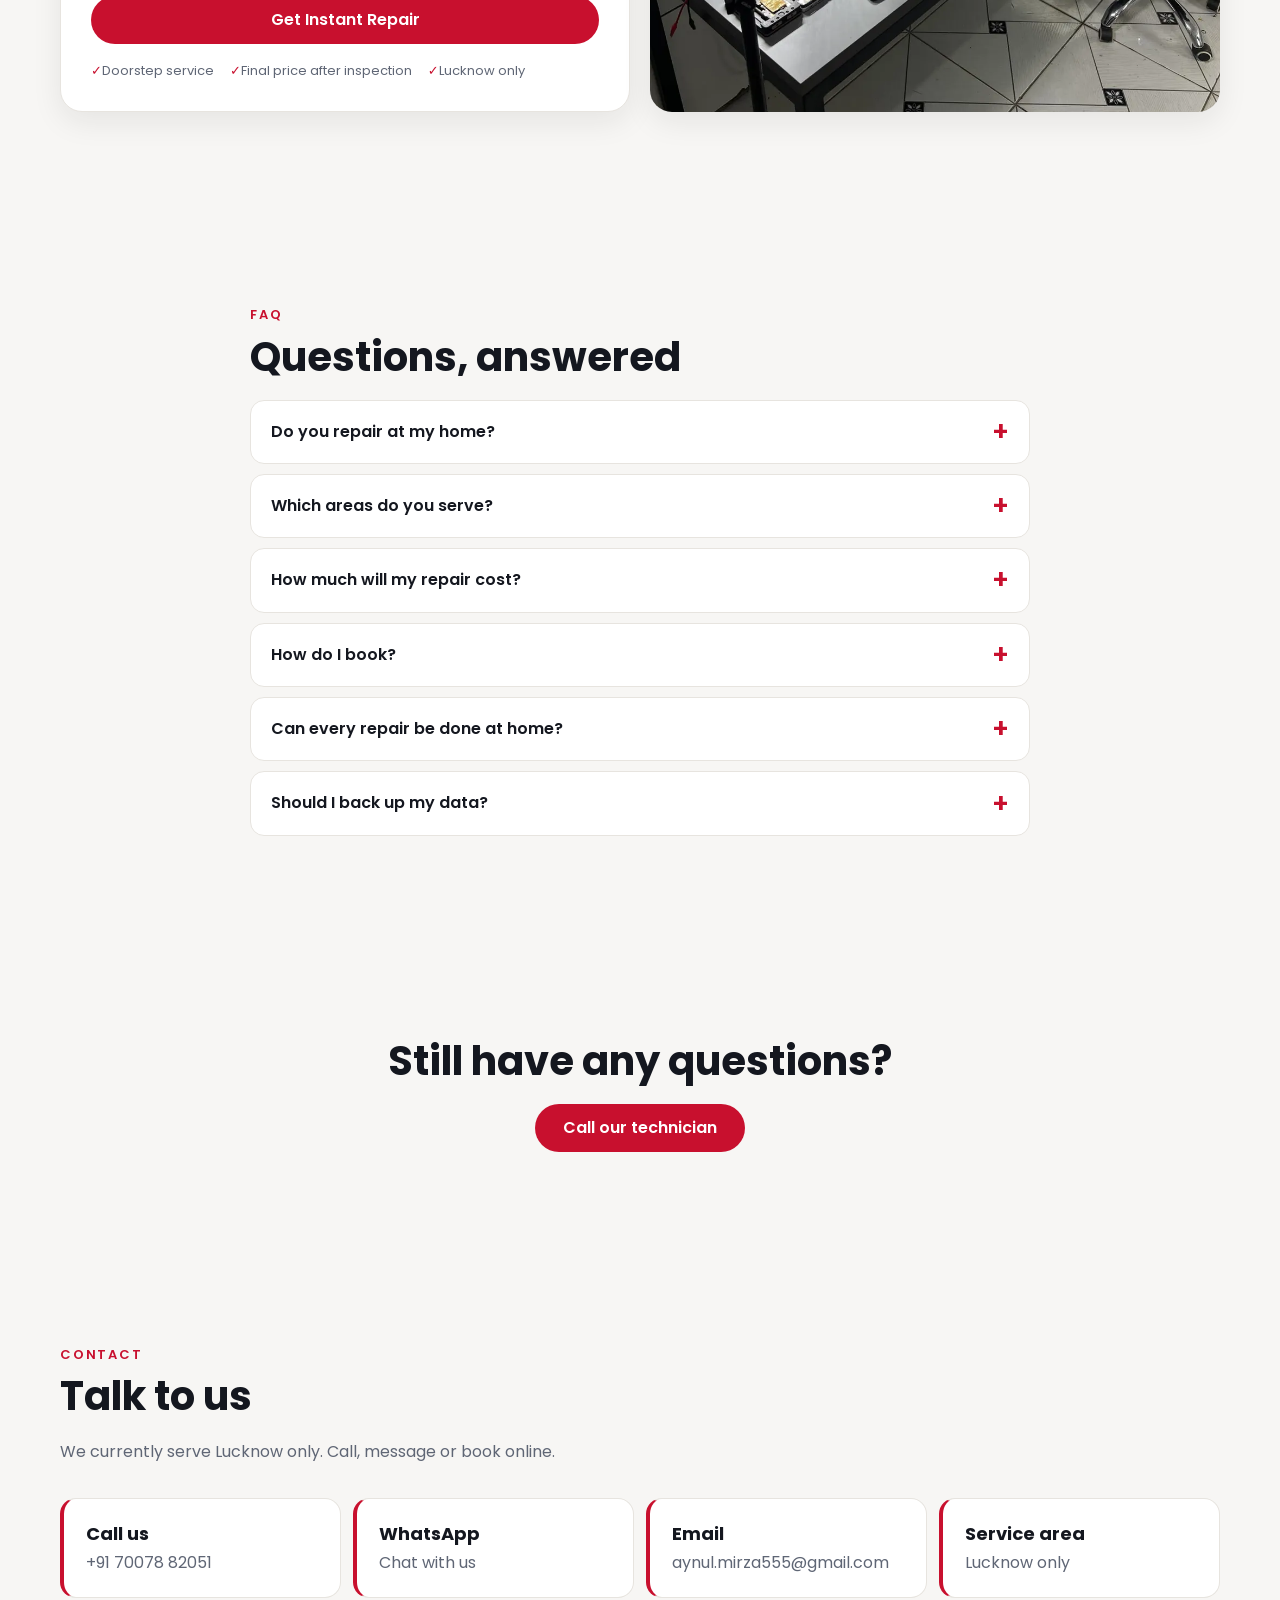
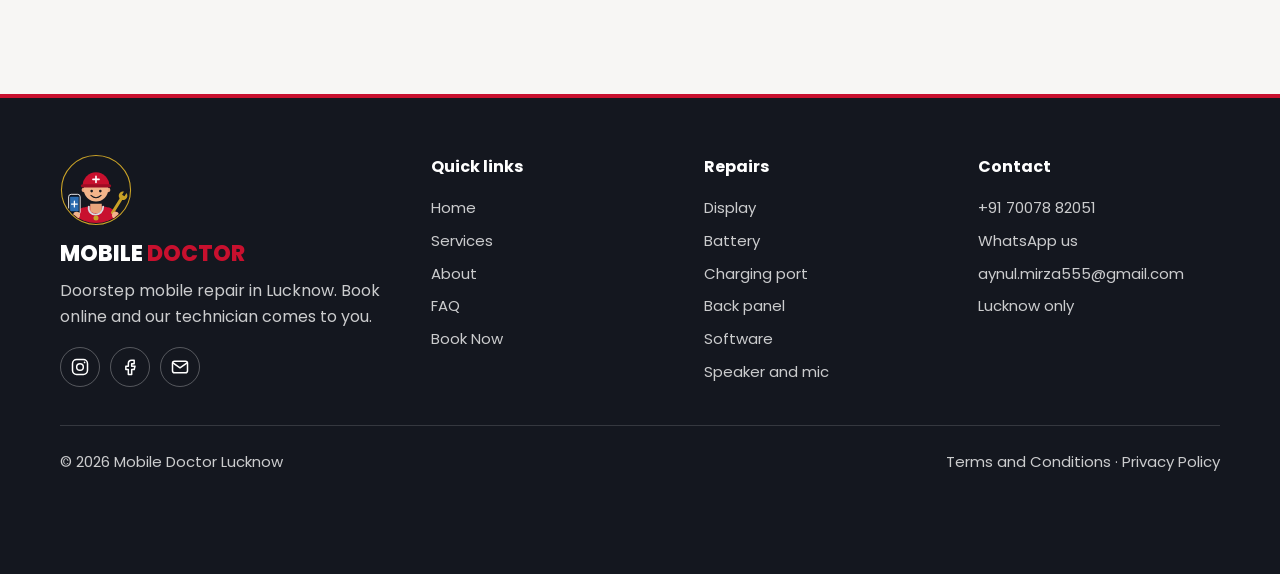
==== commit 9bf6b641: "Footer social icons, Gmail contact, reviews system" ====
--- a/index.html
+++ b/index.html
@@ -23,6 +23,8 @@
 <link rel="stylesheet" href="assets/css/trust.css">
 <link rel="stylesheet" href="assets/css/bookbox.css">
 <link rel="stylesheet" href="assets/css/stats.css">
+<link rel="stylesheet" href="assets/css/social.css">
+<link rel="stylesheet" href="assets/css/reviews.css">
 <!--CSS-->
 <script>if("scrollRestoration"in history)history.scrollRestoration="manual";</script>
 </head>
@@ -43,13 +45,14 @@
 <!--S:why--><section class="section" id="why"><div class="container why-grid"><img src="assets/img/repair-hands.webp" alt="Technician repairing a smartphone" loading="lazy"><div><span class="eyebrow">Why us</span><h2>Driven by quality and trust</h2><ul class="checks"><li><span class="ck"><svg viewBox="0 0 24 24" aria-hidden="true"><path d="M5 12.5l4.5 4.5L19 7.5"/></svg></span><div><b>Doorstep repair experts</b><p>Get your phone repaired at home, without visiting any shop.</p></div></li><li><span class="ck"><svg viewBox="0 0 24 24" aria-hidden="true"><path d="M5 12.5l4.5 4.5L19 7.5"/></svg></span><div><b>Fast and reliable service</b><p>Most repairs are completed within 30 to 60 minutes.</p></div></li><li><span class="ck"><svg viewBox="0 0 24 24" aria-hidden="true"><path d="M5 12.5l4.5 4.5L19 7.5"/></svg></span><div><b>Skilled technicians</b><p>Experienced technicians handle your device with care.</p></div></li><li><span class="ck"><svg viewBox="0 0 24 24" aria-hidden="true"><path d="M5 12.5l4.5 4.5L19 7.5"/></svg></span><div><b>Genuine parts</b><p>We use genuine, tested spare parts for long-lasting performance.</p></div></li><li><span class="ck"><svg viewBox="0 0 24 24" aria-hidden="true"><path d="M5 12.5l4.5 4.5L19 7.5"/></svg></span><div><b>Same-day service</b><p>Book today and our technician can visit the same day, subject to availability.</p></div></li><li><span class="ck"><svg viewBox="0 0 24 24" aria-hidden="true"><path d="M5 12.5l4.5 4.5L19 7.5"/></svg></span><div><b>Customer satisfaction first</b><p>Your satisfaction is our top priority, always.</p></div></li></ul></div></div></section><!--/S:why-->
 <!--S:vals--><section class="section vals"><div class="container val-grid"><div class="val"><span class="bd"><svg viewBox="0 0 24 24" aria-hidden="true"><path d="M3 12V4h8l10 10-8 8z"/><circle cx="8" cy="8" r="1.5"/></svg></span><b>Value for money</b><p>Quality mobile repairs at prices that fit your budget.</p></div><div class="val"><span class="bd"><svg viewBox="0 0 24 24" aria-hidden="true"><path d="M4 14v-2a8 8 0 0 1 16 0v2"/><rect x="3" y="14" width="4" height="6" rx="1.5"/><rect x="17" y="14" width="4" height="6" rx="1.5"/><path d="M19 20a4 4 0 0 1-4 2h-2"/></svg></span><b>12 x 7 customer support</b><p>Questions or problems? Our support team is always just a call away.</p></div><div class="val"><span class="bd"><svg viewBox="0 0 24 24" aria-hidden="true"><path d="M12 3l8 3v6c0 5-3.5 8-8 9-4.5-1-8-4-8-9V6z"/><path d="M8.5 12l2.5 2.5 4.5-5"/></svg></span><b>90-day warranty</b><p>Repairs are backed by 90 days of warranty support. Terms apply.</p></div></div></section><!--/S:vals-->
 <!--S:stats--><section class="section stats-sec" id="stats"><div class="container"><h2>Why Lucknow trusts <span>Mobile Doctor</span></h2><p class="lead">Fast doorstep repairs, honest pricing and expert service, right at your home in Lucknow.</p><div class="stats"><div class="stat"><b><i data-to="10000">10,000</i>+</b><span>Mobile Repaired</span></div><div class="stat"><b><i data-to="5" data-pad="2">05</i>+</b><span>Years of Experience</span></div><div class="stat"><b><i data-to="100">100</i>%</b><span>Client Satisfaction</span></div></div></div></section><!--/S:stats-->
+<!--S:reviews--><section class="section rv-sec" id="reviews"><div class="container"><h2>Customer <span>reviews</span></h2><p class="lead">Share your experience. Reviews appear on the site after our team approves them.</p><p class="rv-avg" id="rvAvg" hidden></p><div class="rv-list" id="rvList"></div><p class="rv-empty" id="rvEmpty" hidden>No reviews yet. Be the first to share your experience.</p><div class="rv-actions"><button class="btn btn-primary" id="rvOpen" type="button">Write a review</button><a class="btn btn-line" id="rvG" href="#" target="_blank" rel="noopener" hidden>Review us on Google</a></div><p class="rv-ok" id="rvOk" hidden>Thank you! Your review is saved and will appear publicly after our team approves it.</p><form class="rv-form" id="rvForm" hidden novalidate><h3>Write a review</h3><div class="rv-stars" id="rvStars" role="radiogroup" aria-label="Rating"><button type="button" data-s="1" aria-label="1 star">&#9733;</button><button type="button" data-s="2" aria-label="2 stars">&#9733;</button><button type="button" data-s="3" aria-label="3 stars">&#9733;</button><button type="button" data-s="4" aria-label="4 stars">&#9733;</button><button type="button" data-s="5" aria-label="5 stars">&#9733;</button></div><input name="n" placeholder="Your name" maxlength="40" autocomplete="name" aria-label="Your name"><textarea name="c" rows="3" maxlength="600" placeholder="Tell us about your repair experience" aria-label="Your review"></textarea><div class="rv-r2"><input name="code" placeholder="Booking ID (optional)" maxlength="12" aria-label="Booking ID"><input name="ph" placeholder="Mobile used (optional)" inputmode="numeric" maxlength="10" aria-label="Mobile number used for booking"></div><p class="rv-note">Add your Booking ID and mobile to show a Verified customer tag.</p><input class="hp" name="hp" tabindex="-1" autocomplete="off" aria-hidden="true"><p class="rv-err" id="rvErr" hidden></p><button class="btn btn-primary" type="submit">Submit review</button></form></div></section><!--/S:reviews-->
 <!--S:bookbox--><section class="section hb-sec" id="book"><div class="container"><span class="eyebrow">Book a visit</span><h2>Book your repair</h2><p class="lead">Technicians reach you shortly and repair your phone at your doorstep.</p><div class="hb"><form class="hb-form" id="hb" novalidate><h3>Book mobile repair</h3><input name="n" placeholder="Your name" autocomplete="name" aria-label="Your name"><input name="p" placeholder="Mobile number" inputmode="numeric" maxlength="10" autocomplete="tel" aria-label="Mobile number"><select name="b" aria-label="Phone brand"><option value="">Select phone brand</option><option value="apple">Apple</option><option value="samsung">Samsung</option><option value="xiaomi">Xiaomi / Redmi</option><option value="vivo">Vivo</option><option value="oppo">Oppo</option><option value="realme">Realme</option><option value="oneplus">OnePlus</option><option value="poco">POCO</option><option value="iqoo">iQOO</option><option value="nokia">Nokia</option><option value="honor">Honor</option><option value="nothing">Nothing</option><option value="tecno">Tecno</option><option value="infinix">Infinix</option><option value="google">Google</option><option value="other">Other</option></select><select name="r" aria-label="Repair type"><option value="">Select repair type</option><option value="display">Display</option><option value="charging">Charging port</option><option value="back-panel">Back panel</option><option value="battery">Battery</option><option value="software">Software</option><option value="audio">Speaker or mic</option><option value="other">Something else</option></select><textarea name="a" rows="3" maxlength="300" placeholder="Enter your address" aria-label="Address"></textarea><input name="pc" placeholder="Pincode" inputmode="numeric" maxlength="6" autocomplete="postal-code" aria-label="Pincode"><input class="hp" name="hp" tabindex="-1" autocomplete="off" aria-hidden="true"><p class="hb-err" id="hbErr" hidden></p><button class="btn btn-primary" type="submit">Get Instant Repair</button><ul class="hb-pts"><li>Doorstep service</li><li>Final price after inspection</li><li>Lucknow only</li></ul></form><div class="hb-img"><img src="assets/img/tools-mat.webp" alt="Phone repair tools on a work mat" loading="lazy"></div></div></div></section><!--/S:bookbox-->
 <!--S:faq--><section class="section" id="faq"><div class="container narrow"><span class="eyebrow">FAQ</span><h2>Questions, answered</h2><div class="faq"><details><summary>Do you repair at my home?</summary><p>Yes. Our technician visits your home or office in Lucknow at the time slot you choose.</p></details><details><summary>Which areas do you serve?</summary><p>We currently serve Lucknow only. Your pincode is checked when you book.</p></details><details><summary>How much will my repair cost?</summary><p>The price depends on your phone model and the problem. The final price is confirmed after inspection, before any work starts.</p></details><details><summary>How do I book?</summary><p>Tap Book Now, choose your phone, the problem, your address and a time slot. You can also call or message us on WhatsApp.</p></details><details><summary>Can every repair be done at home?</summary><p>Many repairs can be done at your doorstep. If your phone needs more work, our technician will tell you the options.</p></details><details><summary>Should I back up my data?</summary><p>Yes. We recommend backing up your phone before the visit.</p></details></div></div></section><!--/S:faq-->
 <!--S:callcta--><section class="section call-sec"><div class="container"><h2>Still have any questions?</h2><a class="btn btn-primary" data-call href="#">Call our technician</a></div></section><!--/S:callcta-->
-<!--S:contact--><section class="section" id="contact"><div class="container"><span class="eyebrow">Contact</span><h2>Talk to us</h2><p class="lead">We currently serve Lucknow only. Call, message or book online.</p><div class="contact-grid"><a class="contact-card" data-call href="#"><b>Call us</b><span data-phone></span></a><a class="contact-card" data-wa href="#" target="_blank" rel="noopener"><b>WhatsApp</b><span>Chat with us</span></a><div class="contact-card"><b>Service area</b><span>Lucknow only</span></div></div></div></section><!--/S:contact-->
+<!--S:contact--><section class="section" id="contact"><div class="container"><span class="eyebrow">Contact</span><h2>Talk to us</h2><p class="lead">We currently serve Lucknow only. Call, message or book online.</p><div class="contact-grid"><a class="contact-card" data-call href="#"><b>Call us</b><span data-phone></span></a><a class="contact-card" data-wa href="#" target="_blank" rel="noopener"><b>WhatsApp</b><span>Chat with us</span></a><a class="contact-card" data-mail href="#"><b>Email</b><span></span></a><div class="contact-card"><b>Service area</b><span>Lucknow only</span></div></div></div></section><!--/S:contact-->
 <!--SECTIONS--></main>
 <dialog id="logoDlg" class="lightbox" aria-label="Logo"><button class="lb-close" aria-label="Close">&times;</button><img src="assets/img/logo.svg" alt="Mobile Doctor Lucknow logo"></dialog>
-<!--S:footer--><footer class="footer" id="footer"><div class="container foot-grid"><div class="foot-brand"><img src="assets/img/logo.svg" width="72" height="72" alt="" loading="lazy"><b>MOBILE <em>DOCTOR</em></b><p>Doorstep mobile repair in Lucknow. Book online and our technician comes to you.</p></div><div><h4>Quick links</h4><a href="./">Home</a><a href="#services">Services</a><a href="#about">About</a><a href="#faq">FAQ</a><a href="book.html">Book Now</a></div><div><h4>Repairs</h4><span>Display</span><span>Battery</span><span>Charging port</span><span>Back panel</span><span>Software</span><span>Speaker and mic</span></div><div><h4>Contact</h4><a data-call data-phone href="#"></a><a data-wa href="#" target="_blank" rel="noopener">WhatsApp us</a><span>Lucknow only</span></div></div><div class="container foot-bottom"><span id="yr"></span><span><a href="terms.html">Terms and Conditions</a> &middot; <a href="privacy.html">Privacy Policy</a></span></div></footer><!--/S:footer-->
+<!--S:footer--><footer class="footer" id="footer"><div class="container foot-grid"><div class="foot-brand"><img src="assets/img/logo.svg" width="72" height="72" alt="" loading="lazy"><b>MOBILE <em>DOCTOR</em></b><p>Doorstep mobile repair in Lucknow. Book online and our technician comes to you.</p><div class="foot-social" data-social></div></div><div><h4>Quick links</h4><a href="./">Home</a><a href="#services">Services</a><a href="#about">About</a><a href="#faq">FAQ</a><a href="book.html">Book Now</a></div><div><h4>Repairs</h4><span>Display</span><span>Battery</span><span>Charging port</span><span>Back panel</span><span>Software</span><span>Speaker and mic</span></div><div><h4>Contact</h4><a data-call data-phone href="#"></a><a data-wa href="#" target="_blank" rel="noopener">WhatsApp us</a><a data-mail href="#"></a><span>Lucknow only</span></div></div><div class="container foot-bottom"><span id="yr"></span><span><a href="terms.html">Terms and Conditions</a> &middot; <a href="privacy.html">Privacy Policy</a></span></div></footer><!--/S:footer-->
 <!--S:float--><a class="fab fab-call" data-call href="#" aria-label="Call us"><svg viewBox="0 0 24 24" aria-hidden="true"><path d="M22 16.9v3a2 2 0 0 1-2.2 2 19.8 19.8 0 0 1-8.6-3.1 19.5 19.5 0 0 1-6-6A19.8 19.8 0 0 1 2.1 4.2 2 2 0 0 1 4.1 2h3a2 2 0 0 1 2 1.7c.1 1 .4 1.9.7 2.8a2 2 0 0 1-.5 2.1L8 9.9a16 16 0 0 0 6 6l1.3-1.3a2 2 0 0 1 2.1-.4c.9.3 1.8.6 2.8.7a2 2 0 0 1 1.7 2z"/></svg></a><button class="fab fab-wa" id="waFab" aria-label="Chat on WhatsApp"><svg viewBox="0 0 24 24" aria-hidden="true"><path d="M17.472 14.382c-.297-.149-1.758-.867-2.03-.967-.273-.099-.471-.148-.67.15-.197.297-.767.966-.94 1.164-.173.199-.347.223-.644.075-.297-.15-1.255-.463-2.39-1.475-.883-.788-1.48-1.761-1.653-2.059-.173-.297-.018-.458.13-.606.134-.133.298-.347.446-.52.149-.174.198-.298.298-.497.099-.198.05-.371-.025-.52-.075-.149-.669-1.612-.916-2.207-.242-.579-.487-.5-.669-.51-.173-.008-.371-.01-.57-.01-.198 0-.52.074-.792.372-.272.297-1.04 1.016-1.04 2.479 0 1.462 1.065 2.875 1.213 3.074.149.198 2.096 3.2 5.077 4.487.709.306 1.262.489 1.694.625.712.227 1.36.195 1.871.118.571-.085 1.758-.719 2.006-1.413.248-.694.248-1.289.173-1.413-.074-.124-.272-.198-.57-.347m-5.421 7.403h-.004a9.87 9.87 0 01-5.031-1.378l-.361-.214-3.741.982.998-3.648-.235-.374a9.86 9.86 0 01-1.51-5.26c.001-5.45 4.436-9.884 9.888-9.884 2.64 0 5.122 1.03 6.988 2.898a9.825 9.825 0 012.893 6.994c-.003 5.45-4.437 9.884-9.885 9.884m8.413-18.297A11.815 11.815 0 0012.05 0C5.495 0 .16 5.335.157 11.892c0 2.096.547 4.142 1.588 5.945L.057 24l6.305-1.654a11.882 11.882 0 005.683 1.448h.005c6.554 0 11.89-5.335 11.893-11.893a11.821 11.821 0 00-3.48-8.413Z"/></svg></button><div class="wa-pop" id="waPop" hidden role="dialog" aria-label="Chat on WhatsApp"><div class="wa-head"><svg viewBox="0 0 24 24" aria-hidden="true"><path d="M17.472 14.382c-.297-.149-1.758-.867-2.03-.967-.273-.099-.471-.148-.67.15-.197.297-.767.966-.94 1.164-.173.199-.347.223-.644.075-.297-.15-1.255-.463-2.39-1.475-.883-.788-1.48-1.761-1.653-2.059-.173-.297-.018-.458.13-.606.134-.133.298-.347.446-.52.149-.174.198-.298.298-.497.099-.198.05-.371-.025-.52-.075-.149-.669-1.612-.916-2.207-.242-.579-.487-.5-.669-.51-.173-.008-.371-.01-.57-.01-.198 0-.52.074-.792.372-.272.297-1.04 1.016-1.04 2.479 0 1.462 1.065 2.875 1.213 3.074.149.198 2.096 3.2 5.077 4.487.709.306 1.262.489 1.694.625.712.227 1.36.195 1.871.118.571-.085 1.758-.719 2.006-1.413.248-.694.248-1.289.173-1.413-.074-.124-.272-.198-.57-.347m-5.421 7.403h-.004a9.87 9.87 0 01-5.031-1.378l-.361-.214-3.741.982.998-3.648-.235-.374a9.86 9.86 0 01-1.51-5.26c.001-5.45 4.436-9.884 9.888-9.884 2.64 0 5.122 1.03 6.988 2.898a9.825 9.825 0 012.893 6.994c-.003 5.45-4.437 9.884-9.885 9.884m8.413-18.297A11.815 11.815 0 0012.05 0C5.495 0 .16 5.335.157 11.892c0 2.096.547 4.142 1.588 5.945L.057 24l6.305-1.654a11.882 11.882 0 005.683 1.448h.005c6.554 0 11.89-5.335 11.893-11.893a11.821 11.821 0 00-3.48-8.413Z"/></svg><span>WhatsApp</span><button class="wa-x" aria-label="Close">&times;</button></div><div class="wa-body"><div class="wa-msg"><b>Hi, welcome to Mobile Doctor.</b><br>Tell us your phone problem and your area in Lucknow, and we will help you right away.</div><a class="wa-open" data-wa href="#" target="_blank" rel="noopener"><svg viewBox="0 0 24 24" aria-hidden="true"><path d="M17.472 14.382c-.297-.149-1.758-.867-2.03-.967-.273-.099-.471-.148-.67.15-.197.297-.767.966-.94 1.164-.173.199-.347.223-.644.075-.297-.15-1.255-.463-2.39-1.475-.883-.788-1.48-1.761-1.653-2.059-.173-.297-.018-.458.13-.606.134-.133.298-.347.446-.52.149-.174.198-.298.298-.497.099-.198.05-.371-.025-.52-.075-.149-.669-1.612-.916-2.207-.242-.579-.487-.5-.669-.51-.173-.008-.371-.01-.57-.01-.198 0-.52.074-.792.372-.272.297-1.04 1.016-1.04 2.479 0 1.462 1.065 2.875 1.213 3.074.149.198 2.096 3.2 5.077 4.487.709.306 1.262.489 1.694.625.712.227 1.36.195 1.871.118.571-.085 1.758-.719 2.006-1.413.248-.694.248-1.289.173-1.413-.074-.124-.272-.198-.57-.347m-5.421 7.403h-.004a9.87 9.87 0 01-5.031-1.378l-.361-.214-3.741.982.998-3.648-.235-.374a9.86 9.86 0 01-1.51-5.26c.001-5.45 4.436-9.884 9.888-9.884 2.64 0 5.122 1.03 6.988 2.898a9.825 9.825 0 012.893 6.994c-.003 5.45-4.437 9.884-9.885 9.884m8.413-18.297A11.815 11.815 0 0012.05 0C5.495 0 .16 5.335.157 11.892c0 2.096.547 4.142 1.588 5.945L.057 24l6.305-1.654a11.882 11.882 0 005.683 1.448h.005c6.554 0 11.89-5.335 11.893-11.893a11.821 11.821 0 00-3.48-8.413Z"/></svg>Open Chat</a></div></div><!--/S:float-->
 <script type="module" src="assets/js/main.js"></script>
 </body>
--- a/assets/css/social.css
+++ b/assets/css/social.css
@@ -0,0 +1,7 @@
+.footer .foot-social{display:flex;flex-wrap:wrap;gap:10px;margin-top:16px;padding:0}
+.footer .foot-social[hidden]{display:none}
+.footer .foot-social a{display:grid;place-items:center;width:40px;height:40px;padding:0;color:#fff;border:1px solid rgba(255,255,255,.28);border-radius:50%;transition:background .2s,border-color .2s}
+.footer .foot-social a:hover{background:var(--primary);border-color:var(--primary)}
+.foot-social svg{width:20px;height:20px;fill:none;stroke:currentColor;stroke-width:1.8;stroke-linecap:round;stroke-linejoin:round}
+.contact-card[hidden],.footer a[hidden]{display:none}
+@media(min-width:900px){.contact-grid{grid-template-columns:repeat(auto-fit,minmax(200px,1fr))}}
--- a/assets/css/reviews.css
+++ b/assets/css/reviews.css
@@ -0,0 +1,28 @@
+.rv-sec{background:var(--bg);text-align:center}
+.rv-sec h2 span{color:var(--primary)}
+.rv-sec .lead{margin:0 auto 20px}
+.rv-avg{margin:0 0 16px;font-size:15px;color:var(--muted)}.rv-avg b{font-size:22px;color:var(--ink)}.rv-avg i{font-style:normal;color:var(--gold);letter-spacing:2px}
+.rv-list{display:flex;gap:14px;overflow-x:auto;scroll-snap-type:x mandatory;padding:4px 2px 28px;margin-bottom:-14px;text-align:left}
+.rv-card{flex:0 0 min(86%,340px);scroll-snap-align:start;display:flex;flex-direction:column;gap:10px;padding:20px;background:#fff;border:1px solid var(--line);border-radius:18px;box-shadow:var(--shadow)}
+.rv-st{color:var(--gold);font-size:18px;letter-spacing:2px}
+.rv-card q{display:block;margin:0;font-size:15px;line-height:1.55;color:var(--text);quotes:none;overflow-wrap:anywhere}
+.rv-by{display:flex;align-items:center;gap:10px;margin-top:auto}
+.rv-av{display:grid;place-items:center;flex:none;width:38px;height:38px;border-radius:50%;background:#fff5f6;color:var(--primary);font-weight:700}
+.rv-by b{display:block;font-size:14px;color:var(--ink)}.rv-by small{display:block;font-size:12px;color:var(--muted)}
+.rv-ver{color:#1E8E5A!important;font-weight:600}.rv-pend{color:var(--primary)!important}
+.rv-empty{margin:0 0 16px;color:var(--muted)}
+.rv-actions{display:flex;flex-wrap:wrap;gap:10px;justify-content:center;margin-top:8px}
+.rv-actions .btn{min-height:46px}
+.rv-actions [hidden],.rv-avg[hidden],.rv-empty[hidden],.rv-ok[hidden],.rv-list[hidden]{display:none}
+.rv-ok{max-width:480px;margin:14px auto 0;font-size:14px;color:#1E8E5A}
+.rv-form{display:grid;gap:10px;max-width:520px;margin:18px auto 0;padding:clamp(18px,4vw,26px);text-align:left;background:#fff;border:1px solid var(--line);border-radius:22px;box-shadow:var(--shadow)}
+.rv-form[hidden]{display:none}
+.rv-form h3{margin:0;font-size:20px}
+.rv-stars{display:flex;gap:4px}.rv-stars button{padding:0 4px;font-size:34px;line-height:1;color:#d5d2cc;background:none;border:0;cursor:pointer}.rv-stars button.on{color:var(--gold)}
+.rv-form input,.rv-form textarea{display:block;width:100%;min-width:0;box-sizing:border-box;min-height:var(--tap);padding:0 14px;font:16px var(--font);color:var(--text);background:#fff;border:1px solid var(--line);border-radius:12px}
+.rv-form textarea{min-height:90px;padding:12px 14px;resize:vertical}
+.rv-form input:focus,.rv-form textarea:focus{outline:0;border-color:var(--primary);box-shadow:0 0 0 3px rgba(200,16,46,.15)}
+.rv-form .hp{position:absolute;left:-9999px;width:1px;height:1px;min-height:0;opacity:0}
+.rv-r2{display:grid;grid-template-columns:1fr 1fr;gap:10px}
+.rv-note{margin:0;font-size:12.5px;color:var(--muted)}.rv-err{margin:0;font-size:14px;color:var(--primary)}
+.rv-form .btn{width:100%}
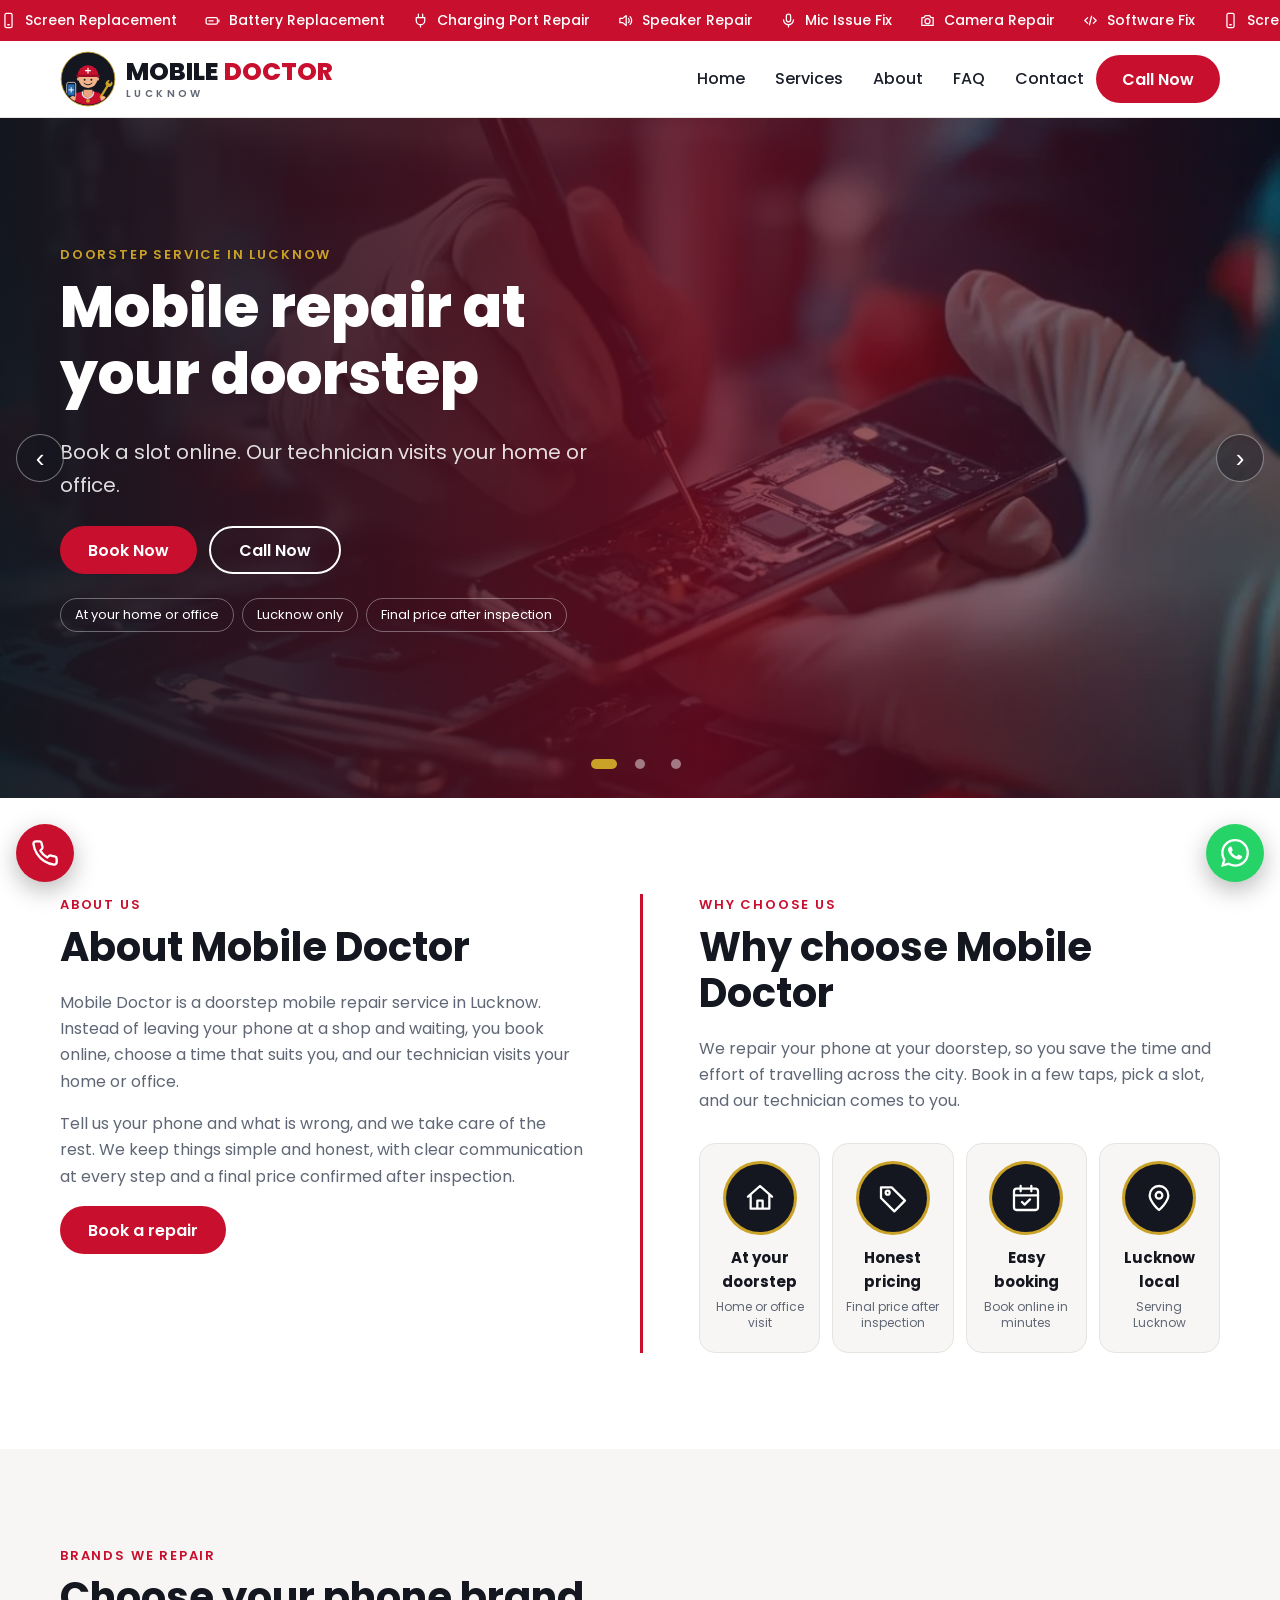
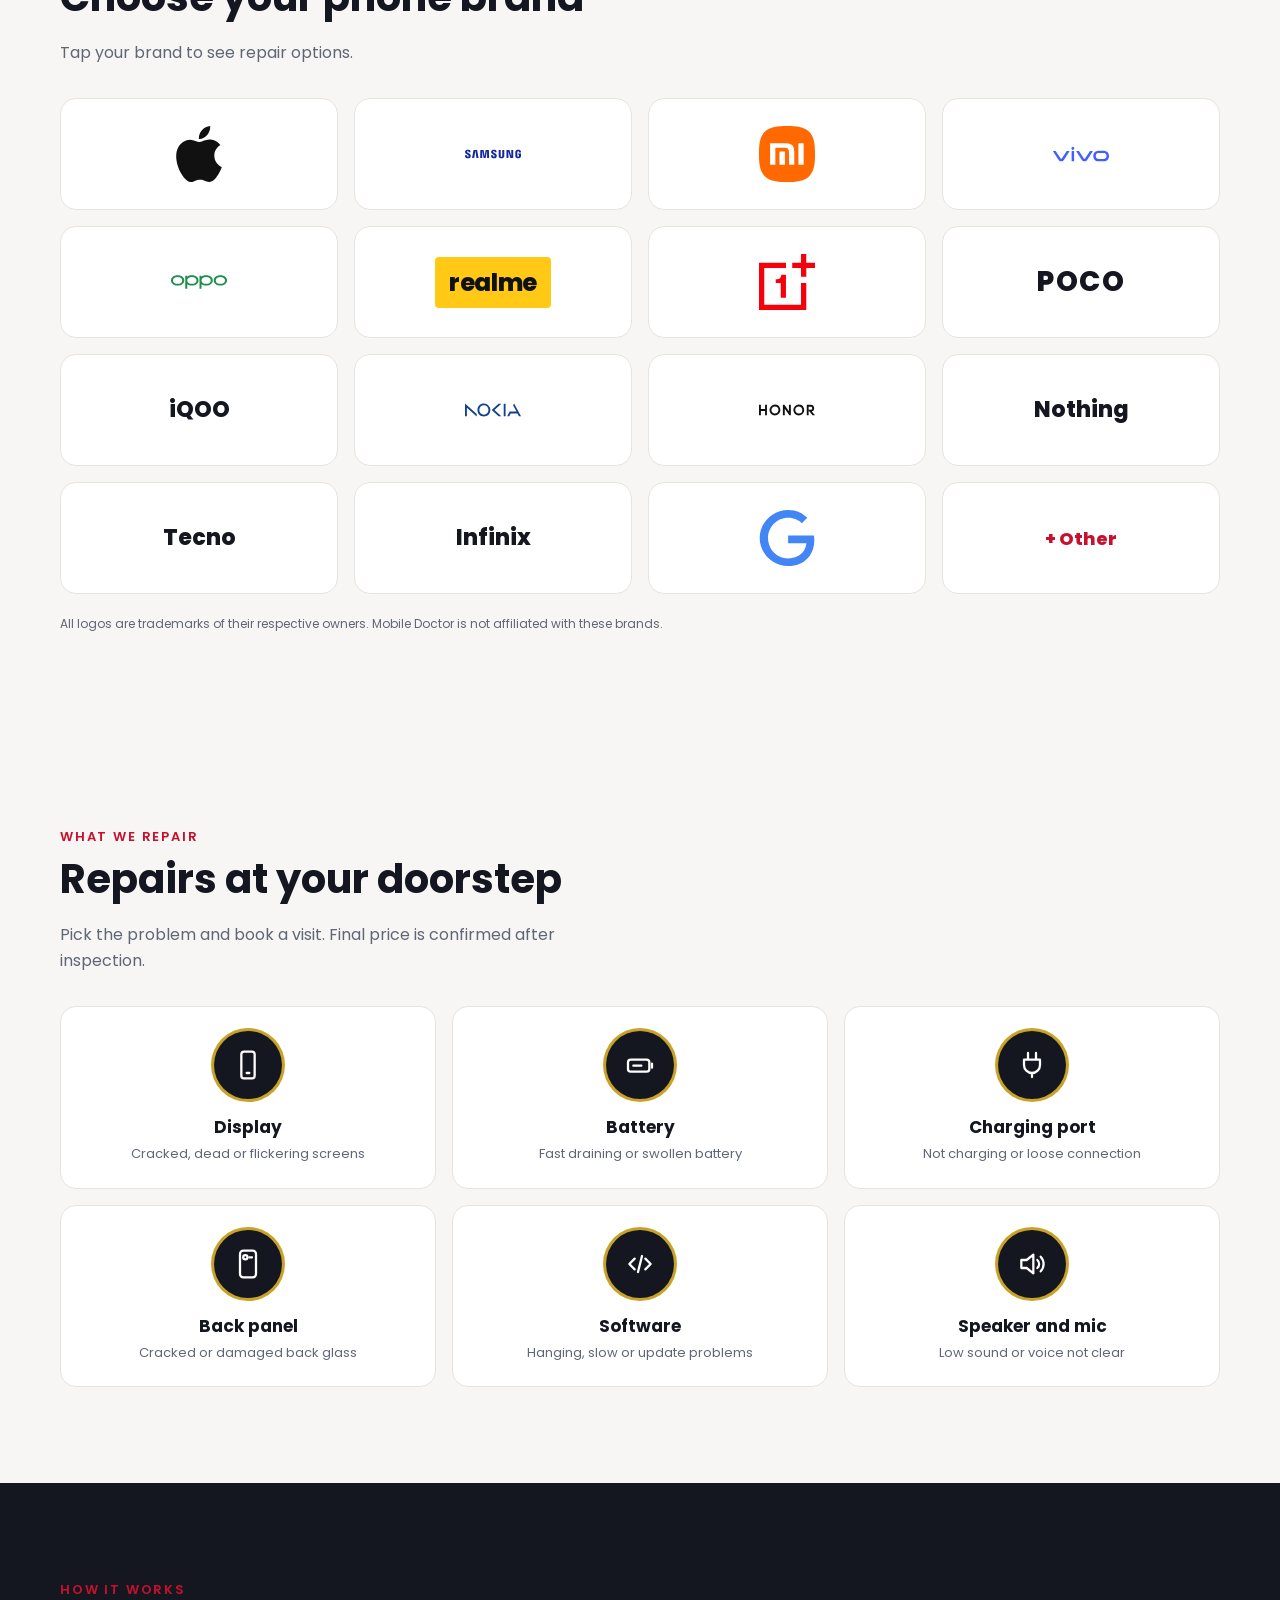
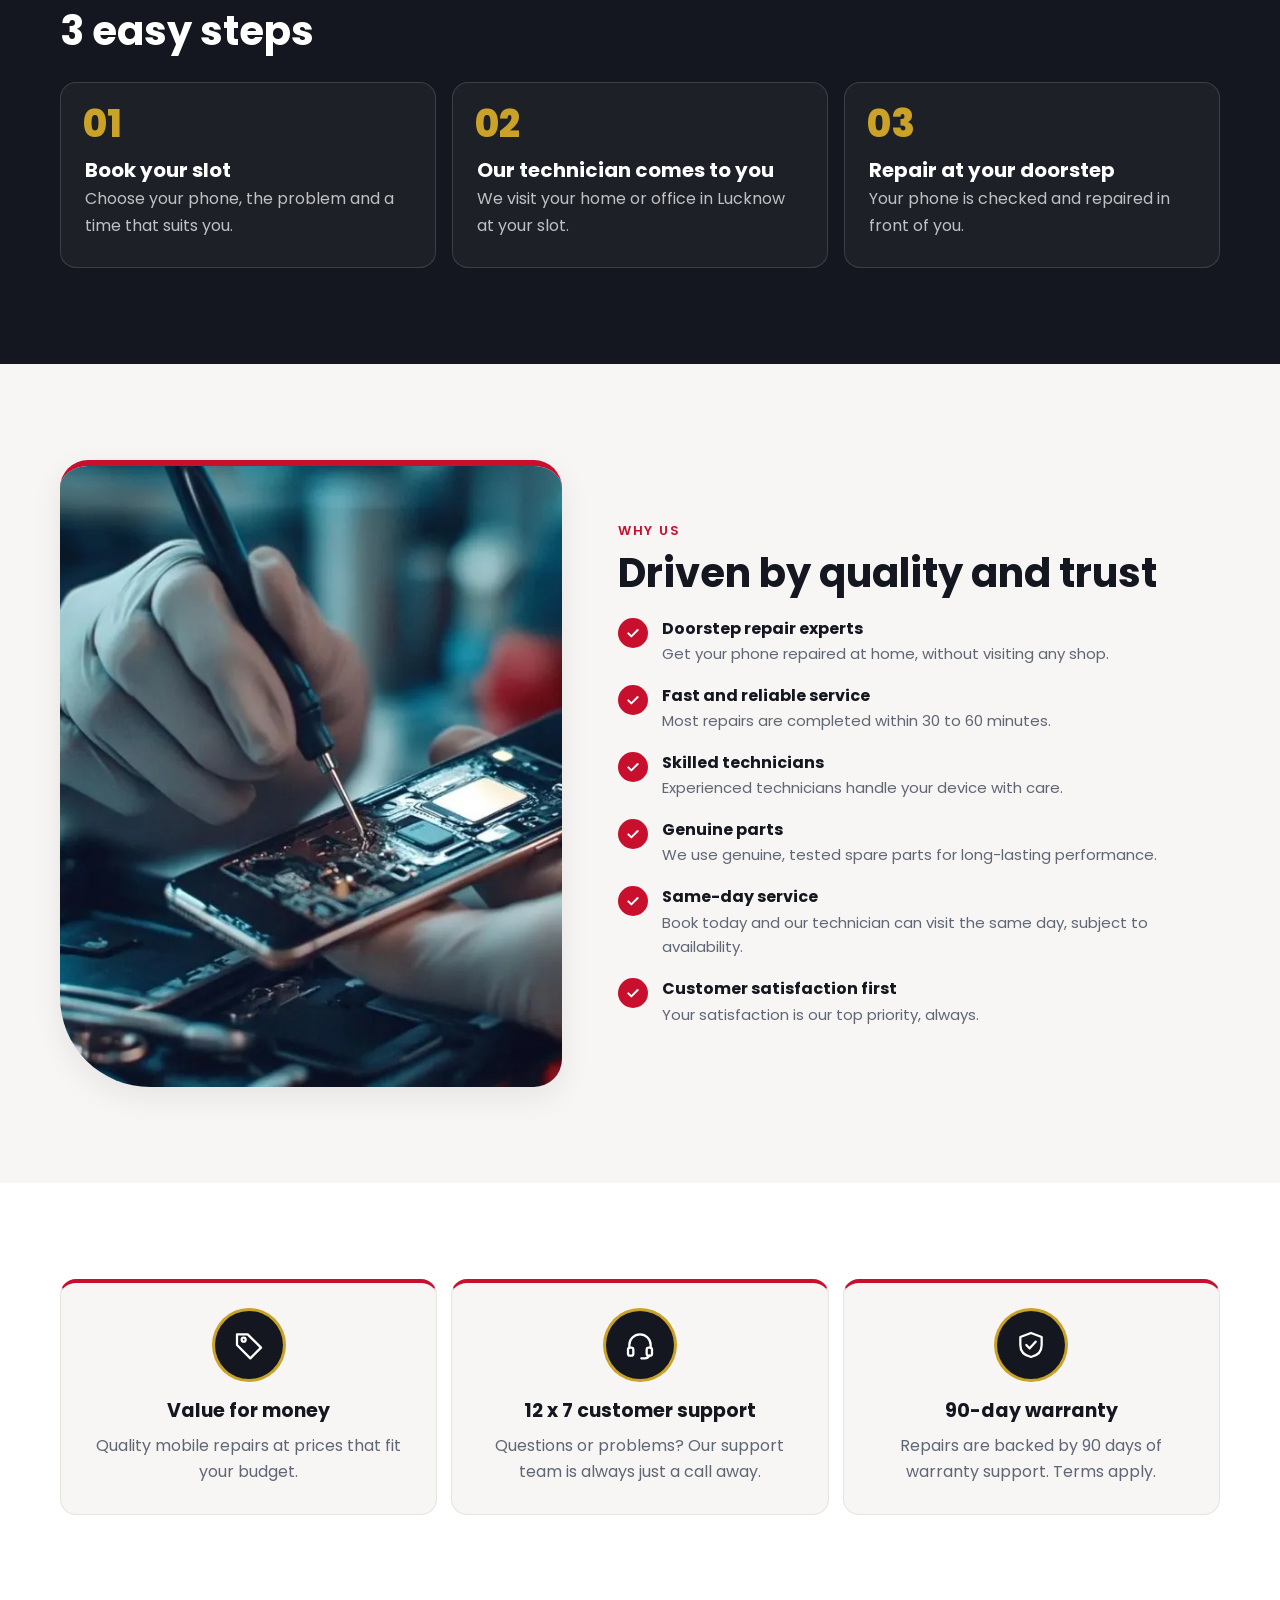
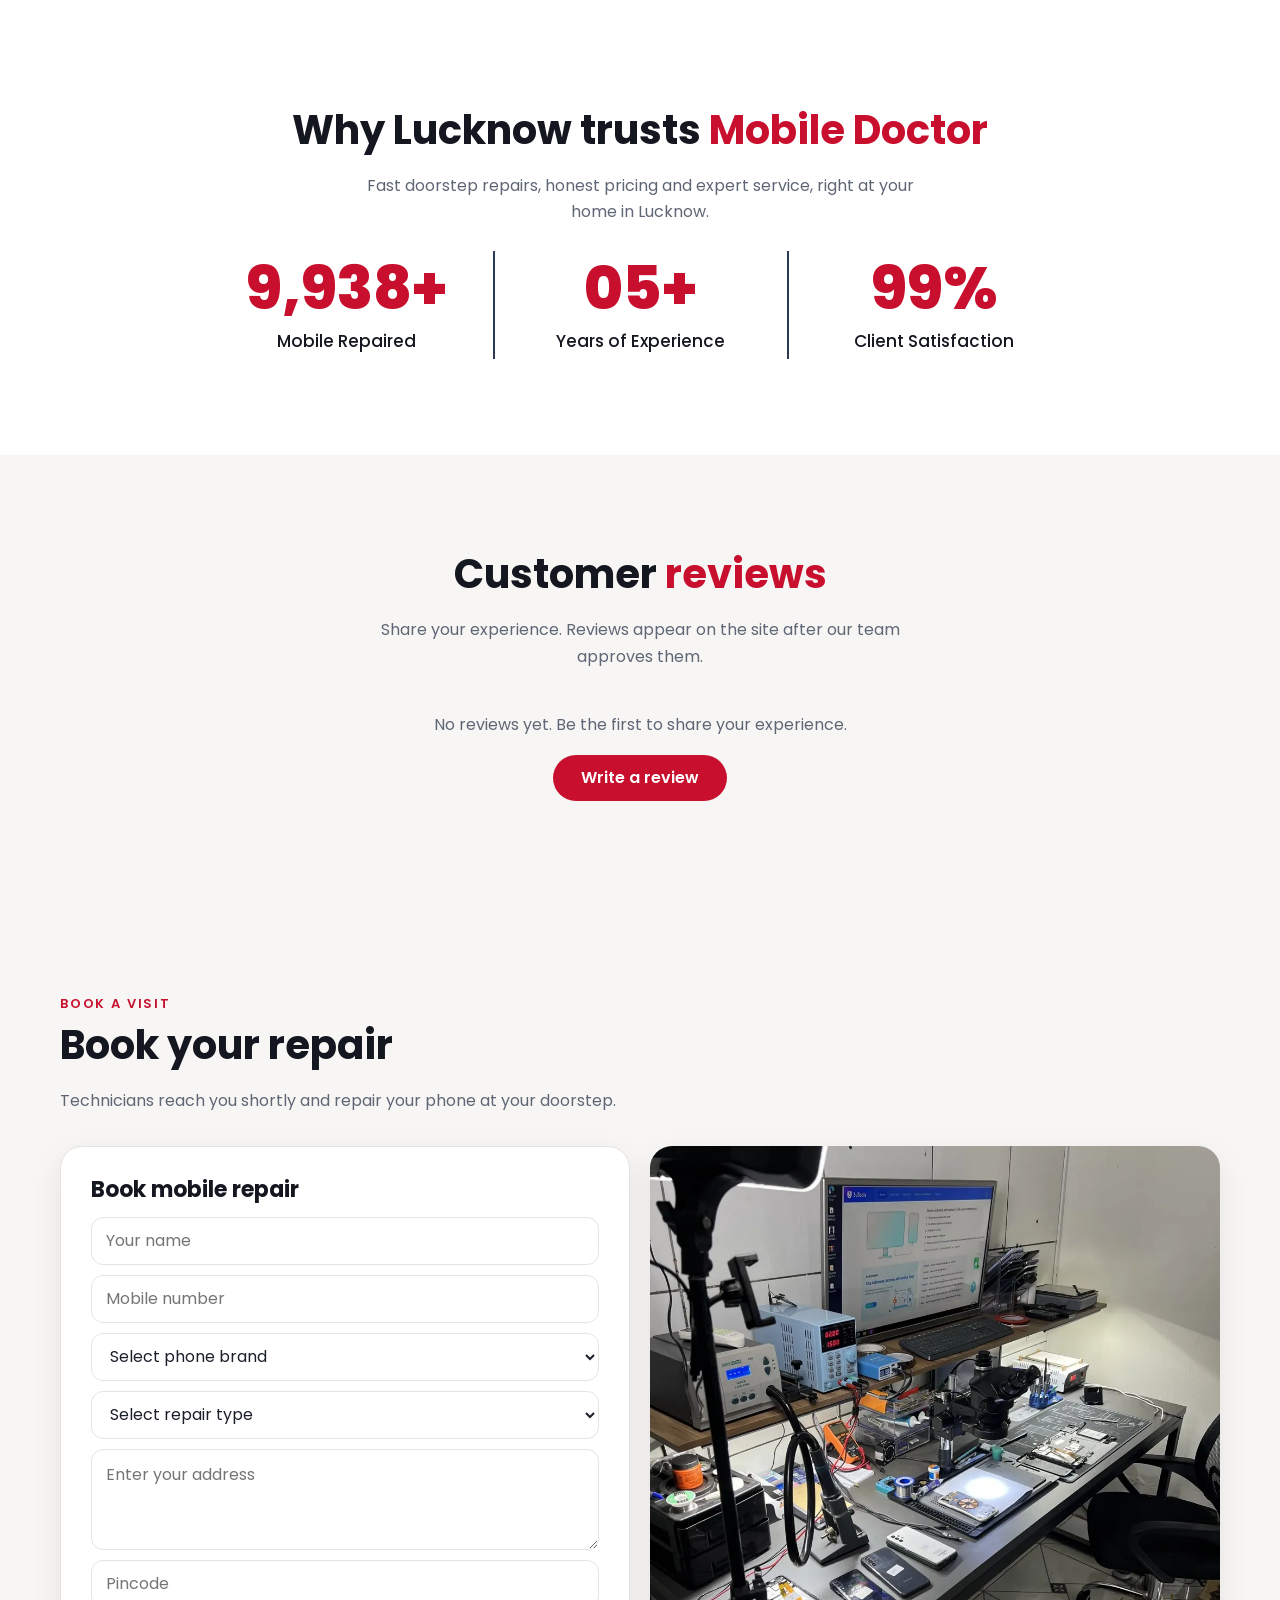
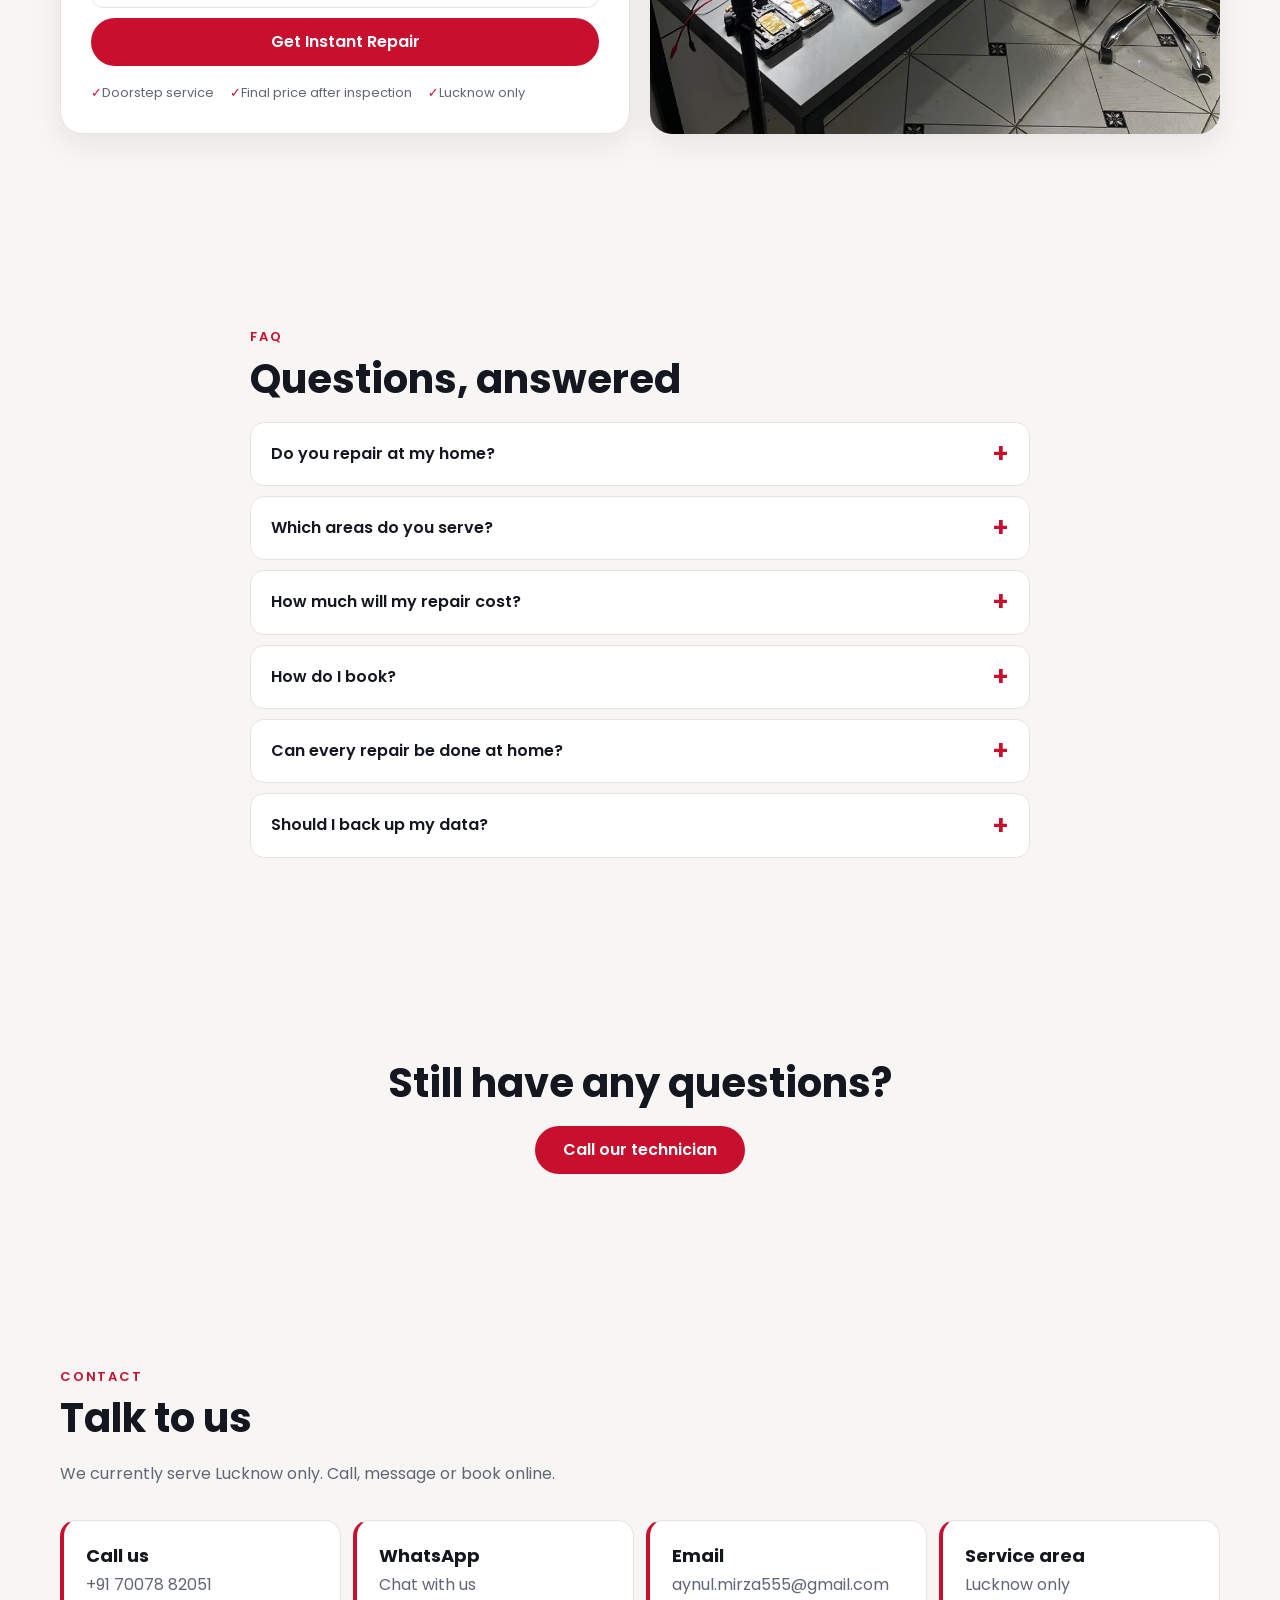
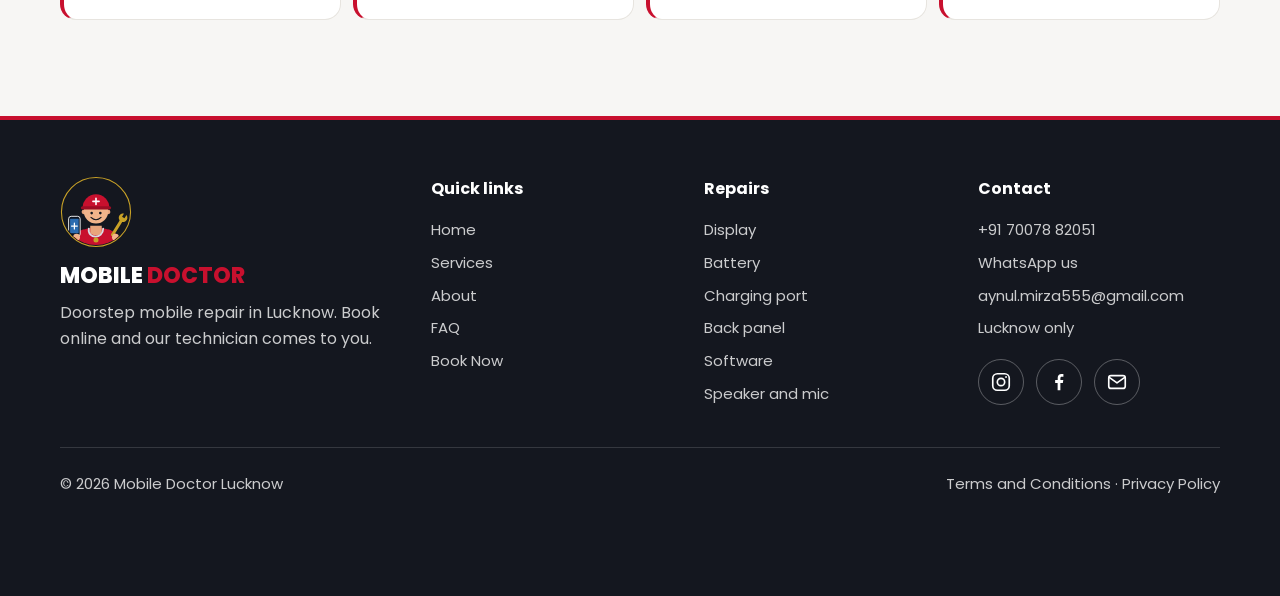
==== commit a1130e95: "Footer mobile layout, review back/delete/read-more/dots" ====
--- a/index.html
+++ b/index.html
@@ -45,14 +45,14 @@
 <!--S:why--><section class="section" id="why"><div class="container why-grid"><img src="assets/img/repair-hands.webp" alt="Technician repairing a smartphone" loading="lazy"><div><span class="eyebrow">Why us</span><h2>Driven by quality and trust</h2><ul class="checks"><li><span class="ck"><svg viewBox="0 0 24 24" aria-hidden="true"><path d="M5 12.5l4.5 4.5L19 7.5"/></svg></span><div><b>Doorstep repair experts</b><p>Get your phone repaired at home, without visiting any shop.</p></div></li><li><span class="ck"><svg viewBox="0 0 24 24" aria-hidden="true"><path d="M5 12.5l4.5 4.5L19 7.5"/></svg></span><div><b>Fast and reliable service</b><p>Most repairs are completed within 30 to 60 minutes.</p></div></li><li><span class="ck"><svg viewBox="0 0 24 24" aria-hidden="true"><path d="M5 12.5l4.5 4.5L19 7.5"/></svg></span><div><b>Skilled technicians</b><p>Experienced technicians handle your device with care.</p></div></li><li><span class="ck"><svg viewBox="0 0 24 24" aria-hidden="true"><path d="M5 12.5l4.5 4.5L19 7.5"/></svg></span><div><b>Genuine parts</b><p>We use genuine, tested spare parts for long-lasting performance.</p></div></li><li><span class="ck"><svg viewBox="0 0 24 24" aria-hidden="true"><path d="M5 12.5l4.5 4.5L19 7.5"/></svg></span><div><b>Same-day service</b><p>Book today and our technician can visit the same day, subject to availability.</p></div></li><li><span class="ck"><svg viewBox="0 0 24 24" aria-hidden="true"><path d="M5 12.5l4.5 4.5L19 7.5"/></svg></span><div><b>Customer satisfaction first</b><p>Your satisfaction is our top priority, always.</p></div></li></ul></div></div></section><!--/S:why-->
 <!--S:vals--><section class="section vals"><div class="container val-grid"><div class="val"><span class="bd"><svg viewBox="0 0 24 24" aria-hidden="true"><path d="M3 12V4h8l10 10-8 8z"/><circle cx="8" cy="8" r="1.5"/></svg></span><b>Value for money</b><p>Quality mobile repairs at prices that fit your budget.</p></div><div class="val"><span class="bd"><svg viewBox="0 0 24 24" aria-hidden="true"><path d="M4 14v-2a8 8 0 0 1 16 0v2"/><rect x="3" y="14" width="4" height="6" rx="1.5"/><rect x="17" y="14" width="4" height="6" rx="1.5"/><path d="M19 20a4 4 0 0 1-4 2h-2"/></svg></span><b>12 x 7 customer support</b><p>Questions or problems? Our support team is always just a call away.</p></div><div class="val"><span class="bd"><svg viewBox="0 0 24 24" aria-hidden="true"><path d="M12 3l8 3v6c0 5-3.5 8-8 9-4.5-1-8-4-8-9V6z"/><path d="M8.5 12l2.5 2.5 4.5-5"/></svg></span><b>90-day warranty</b><p>Repairs are backed by 90 days of warranty support. Terms apply.</p></div></div></section><!--/S:vals-->
 <!--S:stats--><section class="section stats-sec" id="stats"><div class="container"><h2>Why Lucknow trusts <span>Mobile Doctor</span></h2><p class="lead">Fast doorstep repairs, honest pricing and expert service, right at your home in Lucknow.</p><div class="stats"><div class="stat"><b><i data-to="10000">10,000</i>+</b><span>Mobile Repaired</span></div><div class="stat"><b><i data-to="5" data-pad="2">05</i>+</b><span>Years of Experience</span></div><div class="stat"><b><i data-to="100">100</i>%</b><span>Client Satisfaction</span></div></div></div></section><!--/S:stats-->
-<!--S:reviews--><section class="section rv-sec" id="reviews"><div class="container"><h2>Customer <span>reviews</span></h2><p class="lead">Share your experience. Reviews appear on the site after our team approves them.</p><p class="rv-avg" id="rvAvg" hidden></p><div class="rv-list" id="rvList"></div><p class="rv-empty" id="rvEmpty" hidden>No reviews yet. Be the first to share your experience.</p><div class="rv-actions"><button class="btn btn-primary" id="rvOpen" type="button">Write a review</button><a class="btn btn-line" id="rvG" href="#" target="_blank" rel="noopener" hidden>Review us on Google</a></div><p class="rv-ok" id="rvOk" hidden>Thank you! Your review is saved and will appear publicly after our team approves it.</p><form class="rv-form" id="rvForm" hidden novalidate><h3>Write a review</h3><div class="rv-stars" id="rvStars" role="radiogroup" aria-label="Rating"><button type="button" data-s="1" aria-label="1 star">&#9733;</button><button type="button" data-s="2" aria-label="2 stars">&#9733;</button><button type="button" data-s="3" aria-label="3 stars">&#9733;</button><button type="button" data-s="4" aria-label="4 stars">&#9733;</button><button type="button" data-s="5" aria-label="5 stars">&#9733;</button></div><input name="n" placeholder="Your name" maxlength="40" autocomplete="name" aria-label="Your name"><textarea name="c" rows="3" maxlength="600" placeholder="Tell us about your repair experience" aria-label="Your review"></textarea><div class="rv-r2"><input name="code" placeholder="Booking ID (optional)" maxlength="12" aria-label="Booking ID"><input name="ph" placeholder="Mobile used (optional)" inputmode="numeric" maxlength="10" aria-label="Mobile number used for booking"></div><p class="rv-note">Add your Booking ID and mobile to show a Verified customer tag.</p><input class="hp" name="hp" tabindex="-1" autocomplete="off" aria-hidden="true"><p class="rv-err" id="rvErr" hidden></p><button class="btn btn-primary" type="submit">Submit review</button></form></div></section><!--/S:reviews-->
+<!--S:reviews--><section class="section rv-sec" id="reviews"><div class="container"><h2>Customer <span>reviews</span></h2><p class="lead">Share your experience. Reviews appear on the site after our team approves them.</p><p class="rv-avg" id="rvAvg" hidden></p><div class="rv-list" id="rvList"></div><div class="rv-dots" id="rvDots"></div><p class="rv-empty" id="rvEmpty" hidden>No reviews yet. Be the first to share your experience.</p><div class="rv-actions"><button class="btn btn-primary" id="rvOpen" type="button">Write a review</button><a class="btn btn-line" id="rvG" href="#" target="_blank" rel="noopener" hidden>Review us on Google</a></div><p class="rv-ok" id="rvOk" role="status" hidden></p><form class="rv-form" id="rvForm" hidden novalidate><div class="rv-head"><h3>Write a review</h3><button type="button" class="rv-x" id="rvX" aria-label="Close">&#10005;</button></div><div class="rv-stars" id="rvStars" role="radiogroup" aria-label="Rating"><button type="button" data-s="1" aria-label="1 star">&#9733;</button><button type="button" data-s="2" aria-label="2 stars">&#9733;</button><button type="button" data-s="3" aria-label="3 stars">&#9733;</button><button type="button" data-s="4" aria-label="4 stars">&#9733;</button><button type="button" data-s="5" aria-label="5 stars">&#9733;</button></div><input name="n" placeholder="Your name" maxlength="40" autocomplete="name" aria-label="Your name"><textarea name="c" rows="3" maxlength="600" placeholder="Tell us about your repair experience" aria-label="Your review"></textarea><div class="rv-r2"><input name="code" placeholder="Booking ID (optional)" maxlength="12" aria-label="Booking ID"><input name="ph" placeholder="Mobile used (optional)" inputmode="numeric" maxlength="10" aria-label="Mobile number used for booking"></div><p class="rv-note">Add your Booking ID and mobile to show a Verified customer tag.</p><input class="hp" name="hp" tabindex="-1" autocomplete="off" aria-hidden="true"><p class="rv-err" id="rvErr" hidden></p><button class="btn btn-primary" type="submit">Submit review</button><button type="button" class="rv-cancel" id="rvCancel">Cancel</button></form></div></section><!--/S:reviews-->
 <!--S:bookbox--><section class="section hb-sec" id="book"><div class="container"><span class="eyebrow">Book a visit</span><h2>Book your repair</h2><p class="lead">Technicians reach you shortly and repair your phone at your doorstep.</p><div class="hb"><form class="hb-form" id="hb" novalidate><h3>Book mobile repair</h3><input name="n" placeholder="Your name" autocomplete="name" aria-label="Your name"><input name="p" placeholder="Mobile number" inputmode="numeric" maxlength="10" autocomplete="tel" aria-label="Mobile number"><select name="b" aria-label="Phone brand"><option value="">Select phone brand</option><option value="apple">Apple</option><option value="samsung">Samsung</option><option value="xiaomi">Xiaomi / Redmi</option><option value="vivo">Vivo</option><option value="oppo">Oppo</option><option value="realme">Realme</option><option value="oneplus">OnePlus</option><option value="poco">POCO</option><option value="iqoo">iQOO</option><option value="nokia">Nokia</option><option value="honor">Honor</option><option value="nothing">Nothing</option><option value="tecno">Tecno</option><option value="infinix">Infinix</option><option value="google">Google</option><option value="other">Other</option></select><select name="r" aria-label="Repair type"><option value="">Select repair type</option><option value="display">Display</option><option value="charging">Charging port</option><option value="back-panel">Back panel</option><option value="battery">Battery</option><option value="software">Software</option><option value="audio">Speaker or mic</option><option value="other">Something else</option></select><textarea name="a" rows="3" maxlength="300" placeholder="Enter your address" aria-label="Address"></textarea><input name="pc" placeholder="Pincode" inputmode="numeric" maxlength="6" autocomplete="postal-code" aria-label="Pincode"><input class="hp" name="hp" tabindex="-1" autocomplete="off" aria-hidden="true"><p class="hb-err" id="hbErr" hidden></p><button class="btn btn-primary" type="submit">Get Instant Repair</button><ul class="hb-pts"><li>Doorstep service</li><li>Final price after inspection</li><li>Lucknow only</li></ul></form><div class="hb-img"><img src="assets/img/tools-mat.webp" alt="Phone repair tools on a work mat" loading="lazy"></div></div></div></section><!--/S:bookbox-->
 <!--S:faq--><section class="section" id="faq"><div class="container narrow"><span class="eyebrow">FAQ</span><h2>Questions, answered</h2><div class="faq"><details><summary>Do you repair at my home?</summary><p>Yes. Our technician visits your home or office in Lucknow at the time slot you choose.</p></details><details><summary>Which areas do you serve?</summary><p>We currently serve Lucknow only. Your pincode is checked when you book.</p></details><details><summary>How much will my repair cost?</summary><p>The price depends on your phone model and the problem. The final price is confirmed after inspection, before any work starts.</p></details><details><summary>How do I book?</summary><p>Tap Book Now, choose your phone, the problem, your address and a time slot. You can also call or message us on WhatsApp.</p></details><details><summary>Can every repair be done at home?</summary><p>Many repairs can be done at your doorstep. If your phone needs more work, our technician will tell you the options.</p></details><details><summary>Should I back up my data?</summary><p>Yes. We recommend backing up your phone before the visit.</p></details></div></div></section><!--/S:faq-->
 <!--S:callcta--><section class="section call-sec"><div class="container"><h2>Still have any questions?</h2><a class="btn btn-primary" data-call href="#">Call our technician</a></div></section><!--/S:callcta-->
 <!--S:contact--><section class="section" id="contact"><div class="container"><span class="eyebrow">Contact</span><h2>Talk to us</h2><p class="lead">We currently serve Lucknow only. Call, message or book online.</p><div class="contact-grid"><a class="contact-card" data-call href="#"><b>Call us</b><span data-phone></span></a><a class="contact-card" data-wa href="#" target="_blank" rel="noopener"><b>WhatsApp</b><span>Chat with us</span></a><a class="contact-card" data-mail href="#"><b>Email</b><span></span></a><div class="contact-card"><b>Service area</b><span>Lucknow only</span></div></div></div></section><!--/S:contact-->
 <!--SECTIONS--></main>
 <dialog id="logoDlg" class="lightbox" aria-label="Logo"><button class="lb-close" aria-label="Close">&times;</button><img src="assets/img/logo.svg" alt="Mobile Doctor Lucknow logo"></dialog>
-<!--S:footer--><footer class="footer" id="footer"><div class="container foot-grid"><div class="foot-brand"><img src="assets/img/logo.svg" width="72" height="72" alt="" loading="lazy"><b>MOBILE <em>DOCTOR</em></b><p>Doorstep mobile repair in Lucknow. Book online and our technician comes to you.</p><div class="foot-social" data-social></div></div><div><h4>Quick links</h4><a href="./">Home</a><a href="#services">Services</a><a href="#about">About</a><a href="#faq">FAQ</a><a href="book.html">Book Now</a></div><div><h4>Repairs</h4><span>Display</span><span>Battery</span><span>Charging port</span><span>Back panel</span><span>Software</span><span>Speaker and mic</span></div><div><h4>Contact</h4><a data-call data-phone href="#"></a><a data-wa href="#" target="_blank" rel="noopener">WhatsApp us</a><a data-mail href="#"></a><span>Lucknow only</span></div></div><div class="container foot-bottom"><span id="yr"></span><span><a href="terms.html">Terms and Conditions</a> &middot; <a href="privacy.html">Privacy Policy</a></span></div></footer><!--/S:footer-->
+<!--S:footer--><footer class="footer" id="footer"><div class="container foot-grid"><div class="foot-brand"><img src="assets/img/logo.svg" width="72" height="72" alt="" loading="lazy"><b>MOBILE <em>DOCTOR</em></b><p>Doorstep mobile repair in Lucknow. Book online and our technician comes to you.</p></div><div><h4>Quick links</h4><a href="./">Home</a><a href="#services">Services</a><a href="#about">About</a><a href="#faq">FAQ</a><a href="book.html">Book Now</a></div><div><h4>Repairs</h4><span>Display</span><span>Battery</span><span>Charging port</span><span>Back panel</span><span>Software</span><span>Speaker and mic</span></div><div><h4>Contact</h4><a data-call data-phone href="#"></a><a data-wa href="#" target="_blank" rel="noopener">WhatsApp us</a><a data-mail href="#"></a><span>Lucknow only</span><div class="foot-social" data-social></div></div></div><div class="container foot-bottom"><span id="yr"></span><span><a href="terms.html">Terms and Conditions</a> &middot; <a href="privacy.html">Privacy Policy</a></span></div></footer><!--/S:footer-->
 <!--S:float--><a class="fab fab-call" data-call href="#" aria-label="Call us"><svg viewBox="0 0 24 24" aria-hidden="true"><path d="M22 16.9v3a2 2 0 0 1-2.2 2 19.8 19.8 0 0 1-8.6-3.1 19.5 19.5 0 0 1-6-6A19.8 19.8 0 0 1 2.1 4.2 2 2 0 0 1 4.1 2h3a2 2 0 0 1 2 1.7c.1 1 .4 1.9.7 2.8a2 2 0 0 1-.5 2.1L8 9.9a16 16 0 0 0 6 6l1.3-1.3a2 2 0 0 1 2.1-.4c.9.3 1.8.6 2.8.7a2 2 0 0 1 1.7 2z"/></svg></a><button class="fab fab-wa" id="waFab" aria-label="Chat on WhatsApp"><svg viewBox="0 0 24 24" aria-hidden="true"><path d="M17.472 14.382c-.297-.149-1.758-.867-2.03-.967-.273-.099-.471-.148-.67.15-.197.297-.767.966-.94 1.164-.173.199-.347.223-.644.075-.297-.15-1.255-.463-2.39-1.475-.883-.788-1.48-1.761-1.653-2.059-.173-.297-.018-.458.13-.606.134-.133.298-.347.446-.52.149-.174.198-.298.298-.497.099-.198.05-.371-.025-.52-.075-.149-.669-1.612-.916-2.207-.242-.579-.487-.5-.669-.51-.173-.008-.371-.01-.57-.01-.198 0-.52.074-.792.372-.272.297-1.04 1.016-1.04 2.479 0 1.462 1.065 2.875 1.213 3.074.149.198 2.096 3.2 5.077 4.487.709.306 1.262.489 1.694.625.712.227 1.36.195 1.871.118.571-.085 1.758-.719 2.006-1.413.248-.694.248-1.289.173-1.413-.074-.124-.272-.198-.57-.347m-5.421 7.403h-.004a9.87 9.87 0 01-5.031-1.378l-.361-.214-3.741.982.998-3.648-.235-.374a9.86 9.86 0 01-1.51-5.26c.001-5.45 4.436-9.884 9.888-9.884 2.64 0 5.122 1.03 6.988 2.898a9.825 9.825 0 012.893 6.994c-.003 5.45-4.437 9.884-9.885 9.884m8.413-18.297A11.815 11.815 0 0012.05 0C5.495 0 .16 5.335.157 11.892c0 2.096.547 4.142 1.588 5.945L.057 24l6.305-1.654a11.882 11.882 0 005.683 1.448h.005c6.554 0 11.89-5.335 11.893-11.893a11.821 11.821 0 00-3.48-8.413Z"/></svg></button><div class="wa-pop" id="waPop" hidden role="dialog" aria-label="Chat on WhatsApp"><div class="wa-head"><svg viewBox="0 0 24 24" aria-hidden="true"><path d="M17.472 14.382c-.297-.149-1.758-.867-2.03-.967-.273-.099-.471-.148-.67.15-.197.297-.767.966-.94 1.164-.173.199-.347.223-.644.075-.297-.15-1.255-.463-2.39-1.475-.883-.788-1.48-1.761-1.653-2.059-.173-.297-.018-.458.13-.606.134-.133.298-.347.446-.52.149-.174.198-.298.298-.497.099-.198.05-.371-.025-.52-.075-.149-.669-1.612-.916-2.207-.242-.579-.487-.5-.669-.51-.173-.008-.371-.01-.57-.01-.198 0-.52.074-.792.372-.272.297-1.04 1.016-1.04 2.479 0 1.462 1.065 2.875 1.213 3.074.149.198 2.096 3.2 5.077 4.487.709.306 1.262.489 1.694.625.712.227 1.36.195 1.871.118.571-.085 1.758-.719 2.006-1.413.248-.694.248-1.289.173-1.413-.074-.124-.272-.198-.57-.347m-5.421 7.403h-.004a9.87 9.87 0 01-5.031-1.378l-.361-.214-3.741.982.998-3.648-.235-.374a9.86 9.86 0 01-1.51-5.26c.001-5.45 4.436-9.884 9.888-9.884 2.64 0 5.122 1.03 6.988 2.898a9.825 9.825 0 012.893 6.994c-.003 5.45-4.437 9.884-9.885 9.884m8.413-18.297A11.815 11.815 0 0012.05 0C5.495 0 .16 5.335.157 11.892c0 2.096.547 4.142 1.588 5.945L.057 24l6.305-1.654a11.882 11.882 0 005.683 1.448h.005c6.554 0 11.89-5.335 11.893-11.893a11.821 11.821 0 00-3.48-8.413Z"/></svg><span>WhatsApp</span><button class="wa-x" aria-label="Close">&times;</button></div><div class="wa-body"><div class="wa-msg"><b>Hi, welcome to Mobile Doctor.</b><br>Tell us your phone problem and your area in Lucknow, and we will help you right away.</div><a class="wa-open" data-wa href="#" target="_blank" rel="noopener"><svg viewBox="0 0 24 24" aria-hidden="true"><path d="M17.472 14.382c-.297-.149-1.758-.867-2.03-.967-.273-.099-.471-.148-.67.15-.197.297-.767.966-.94 1.164-.173.199-.347.223-.644.075-.297-.15-1.255-.463-2.39-1.475-.883-.788-1.48-1.761-1.653-2.059-.173-.297-.018-.458.13-.606.134-.133.298-.347.446-.52.149-.174.198-.298.298-.497.099-.198.05-.371-.025-.52-.075-.149-.669-1.612-.916-2.207-.242-.579-.487-.5-.669-.51-.173-.008-.371-.01-.57-.01-.198 0-.52.074-.792.372-.272.297-1.04 1.016-1.04 2.479 0 1.462 1.065 2.875 1.213 3.074.149.198 2.096 3.2 5.077 4.487.709.306 1.262.489 1.694.625.712.227 1.36.195 1.871.118.571-.085 1.758-.719 2.006-1.413.248-.694.248-1.289.173-1.413-.074-.124-.272-.198-.57-.347m-5.421 7.403h-.004a9.87 9.87 0 01-5.031-1.378l-.361-.214-3.741.982.998-3.648-.235-.374a9.86 9.86 0 01-1.51-5.26c.001-5.45 4.436-9.884 9.888-9.884 2.64 0 5.122 1.03 6.988 2.898a9.825 9.825 0 012.893 6.994c-.003 5.45-4.437 9.884-9.885 9.884m8.413-18.297A11.815 11.815 0 0012.05 0C5.495 0 .16 5.335.157 11.892c0 2.096.547 4.142 1.588 5.945L.057 24l6.305-1.654a11.882 11.882 0 005.683 1.448h.005c6.554 0 11.89-5.335 11.893-11.893a11.821 11.821 0 00-3.48-8.413Z"/></svg>Open Chat</a></div></div><!--/S:float-->
 <script type="module" src="assets/js/main.js"></script>
 </body>
--- a/assets/css/social.css
+++ b/assets/css/social.css
@@ -1,7 +1,8 @@
-.footer .foot-social{display:flex;flex-wrap:wrap;gap:10px;margin-top:16px;padding:0}
+.footer .foot-social{display:flex;flex-wrap:wrap;gap:12px;margin-top:14px;padding:0}
 .footer .foot-social[hidden]{display:none}
-.footer .foot-social a{display:grid;place-items:center;width:40px;height:40px;padding:0;color:#fff;border:1px solid rgba(255,255,255,.28);border-radius:50%;transition:background .2s,border-color .2s}
+.footer .foot-social a{display:grid;place-items:center;width:46px;height:46px;padding:0;color:#fff;border:1px solid rgba(255,255,255,.3);border-radius:50%;transition:background .2s,border-color .2s}
 .footer .foot-social a:hover{background:var(--primary);border-color:var(--primary)}
-.foot-social svg{width:20px;height:20px;fill:none;stroke:currentColor;stroke-width:1.8;stroke-linecap:round;stroke-linejoin:round}
+.foot-social svg{width:22px;height:22px;fill:none;stroke:currentColor;stroke-width:1.8;stroke-linecap:round;stroke-linejoin:round}
 .contact-card[hidden],.footer a[hidden]{display:none}
+@media(max-width:799px){.foot-grid{grid-template-columns:1fr 1fr;gap:28px 16px}.foot-brand,.foot-grid>div:last-child{grid-column:1/-1}}
 @media(min-width:900px){.contact-grid{grid-template-columns:repeat(auto-fit,minmax(200px,1fr))}}
--- a/assets/css/reviews.css
+++ b/assets/css/reviews.css
@@ -2,22 +2,31 @@
 .rv-sec h2 span{color:var(--primary)}
 .rv-sec .lead{margin:0 auto 20px}
 .rv-avg{margin:0 0 16px;font-size:15px;color:var(--muted)}.rv-avg b{font-size:22px;color:var(--ink)}.rv-avg i{font-style:normal;color:var(--gold);letter-spacing:2px}
-.rv-list{display:flex;gap:14px;overflow-x:auto;scroll-snap-type:x mandatory;padding:4px 2px 28px;margin-bottom:-14px;text-align:left}
+.rv-list{display:flex;gap:14px;overflow-x:auto;scroll-snap-type:x mandatory;padding:4px 2px 12px;text-align:left;align-items:stretch}
 .rv-card{flex:0 0 min(86%,340px);scroll-snap-align:start;display:flex;flex-direction:column;gap:10px;padding:20px;background:#fff;border:1px solid var(--line);border-radius:18px;box-shadow:var(--shadow)}
 .rv-st{color:var(--gold);font-size:18px;letter-spacing:2px}
-.rv-card q{display:block;margin:0;font-size:15px;line-height:1.55;color:var(--text);quotes:none;overflow-wrap:anywhere}
+.rv-card q{display:-webkit-box;-webkit-box-orient:vertical;-webkit-line-clamp:6;overflow:hidden;margin:0;font-size:15px;line-height:1.55;color:var(--text);quotes:none;overflow-wrap:anywhere}
+.rv-card.open q{display:block;-webkit-line-clamp:unset}
+.rv-more,.rv-del,.rv-cancel{align-self:flex-start;padding:0;font:600 13px var(--font);background:none;border:0;cursor:pointer}
+.rv-more{color:var(--primary)}
+.rv-del{margin-top:2px;padding:6px 12px;color:var(--muted);border:1px solid var(--line);border-radius:999px}
 .rv-by{display:flex;align-items:center;gap:10px;margin-top:auto}
 .rv-av{display:grid;place-items:center;flex:none;width:38px;height:38px;border-radius:50%;background:#fff5f6;color:var(--primary);font-weight:700}
 .rv-by b{display:block;font-size:14px;color:var(--ink)}.rv-by small{display:block;font-size:12px;color:var(--muted)}
 .rv-ver{color:#1E8E5A!important;font-weight:600}.rv-pend{color:var(--primary)!important}
+.rv-dots{display:flex;justify-content:center;gap:6px;min-height:8px;margin-bottom:14px}
+.rv-dots i{width:7px;height:7px;border-radius:50%;background:#d5d2cc}.rv-dots i.on{width:18px;border-radius:4px;background:var(--primary)}
 .rv-empty{margin:0 0 16px;color:var(--muted)}
 .rv-actions{display:flex;flex-wrap:wrap;gap:10px;justify-content:center;margin-top:8px}
 .rv-actions .btn{min-height:46px}
 .rv-actions [hidden],.rv-avg[hidden],.rv-empty[hidden],.rv-ok[hidden],.rv-list[hidden]{display:none}
-.rv-ok{max-width:480px;margin:14px auto 0;font-size:14px;color:#1E8E5A}
+.rv-ok{max-width:480px;margin:14px auto 0;font-size:14px;color:#1E8E5A}.rv-ok.bad{color:var(--primary)}
 .rv-form{display:grid;gap:10px;max-width:520px;margin:18px auto 0;padding:clamp(18px,4vw,26px);text-align:left;background:#fff;border:1px solid var(--line);border-radius:22px;box-shadow:var(--shadow)}
 .rv-form[hidden]{display:none}
+.rv-head{display:flex;align-items:center;justify-content:space-between}
 .rv-form h3{margin:0;font-size:20px}
+.rv-x{display:grid;place-items:center;width:38px;height:38px;font-size:16px;color:var(--ink);background:#f1efeb;border:0;border-radius:50%;cursor:pointer}
+.rv-cancel{align-self:center;padding:10px 16px;font-size:15px;color:var(--muted)}
 .rv-stars{display:flex;gap:4px}.rv-stars button{padding:0 4px;font-size:34px;line-height:1;color:#d5d2cc;background:none;border:0;cursor:pointer}.rv-stars button.on{color:var(--gold)}
 .rv-form input,.rv-form textarea{display:block;width:100%;min-width:0;box-sizing:border-box;min-height:var(--tap);padding:0 14px;font:16px var(--font);color:var(--text);background:#fff;border:1px solid var(--line);border-radius:12px}
 .rv-form textarea{min-height:90px;padding:12px 14px;resize:vertical}
